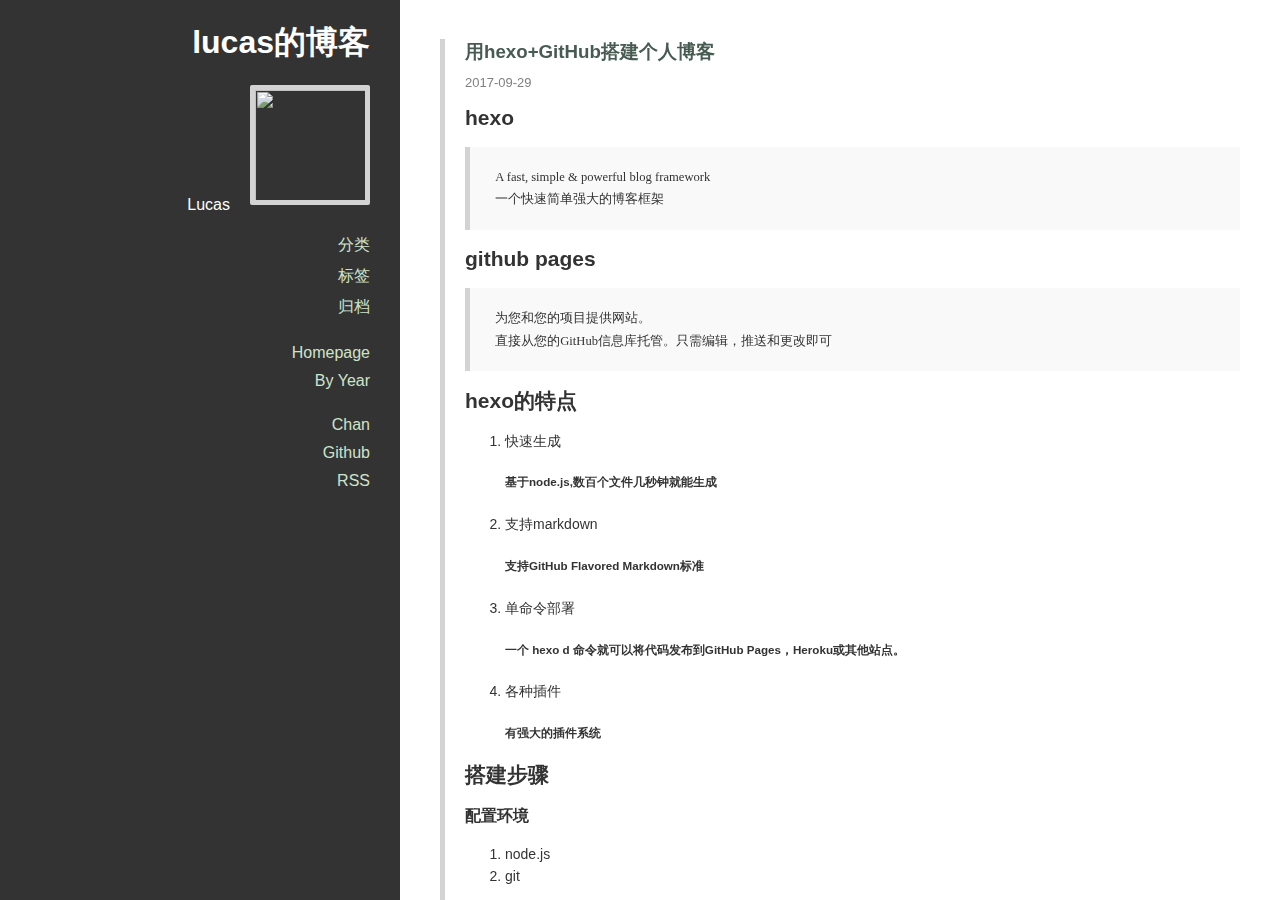
==== index.html @ 097bddfa "Site updated: 2017-09-29 02:57:15" ====
<!DOCTYPE html>
<html>
<head>
  <meta charset="utf-8">
<meta name="viewport" content="width=device-width, initial-scale=1, maximum-scale=1">



<title>
  
    lucas的博客
  
</title>

<meta property="og:type" content="website">
<meta property="og:title" content="lucas的博客">
<meta property="og:url" content="http://blog.mr-lucas.com/index.html">
<meta property="og:site_name" content="lucas的博客">
<meta name="twitter:card" content="summary">
<meta name="twitter:title" content="lucas的博客">


  <link rel="alternative" href="/atom.xml" title="lucas的博客" type="application/atom+xml">



  <link rel="icon" href="/favicon.png">


<link rel="stylesheet" href="/perfect-scrollbar/css/perfect-scrollbar.min.css">
<link rel="stylesheet" href="/styles/main.css">






</head>
<body
  
    class="monochrome"
  
  >
  <div class="mobile-header">
  <button class="sidebar-toggle" type="button">
    <span class="icon-bar"></span>
    <span class="icon-bar"></span>
    <span class="icon-bar"></span>
  </button>
  <a class="title" href="/">lucas的博客</a>
</div>

  <div class="main-container">
    <div class="sidebar">
  <div class="header">
    <h1 class="title"><a href="/">lucas的博客</a></h1>
    
    <div class="info">
      <div class="content">
        
        
          <div class="author">Lucas</div>
        
      </div>
      
        <div class="avatar">
          
            <a href="/about"><img src="http://owy9ws7bh.bkt.clouddn.com/newme.jpg"></a>
          
        </div>
      
    </div>
  </div>
  <div class="body">
    
      
        <ul class="nav">
          
            
              <li class="category-list-container">
                <a href="javascript:;">分类</a>
                
              </li>
            
          
            
              <li class="tag-list-container">
                <a href="javascript:;">标签</a>
                
              </li>
            
          
            
              <li class="archive-list-container">
                <a href="javascript:;">归档</a>
                <ul class="archive-list"><li class="archive-list-item"><a class="archive-list-link" href="/archives/2017/">2017</a><span class="archive-list-count">3</span></li></ul>
              </li>
            
          
        </ul>
      
        <ul class="nav">
          
            
              <li>
                <a href="/" title="Homepage">Homepage</a>
              </li>
            
          
            
              <li>
                <a href="/archives" title="By Year">By Year</a>
              </li>
            
          
        </ul>
      
        <ul class="nav">
          
            
              <li>
                <a href="https://github.com/denjones/hexo-theme-chan" title="Chan" target="_blank" rel="external noopener">Chan</a>
              </li>
            
          
            
              <li>
                <a href="https://github.com/denjones" title="Github" target="_blank" rel="external noopener">Github</a>
              </li>
            
          
            
              <li>
                <a href="/atom.xml" title="RSS">RSS</a>
              </li>
            
          
        </ul>
      
    
  </div>
</div>

    <div class="main-content">
      
        <div style="max-width: 1000px">
      
          

  
  
    <div class="post-list">
  

    <div class="post-list-item article">
      <h3 class="article-header">
        <a href="/2017/09/29/hexo/" >
  用hexo+GitHub搭建个人博客
</a>

      </h3>
      

      <div class="article-info">
        <a href="/2017/09/29/hexo/"><span class="article-date">
  2017-09-29
</span>
</a>
        

        

      </div>
      <div class="article-entry">
        
          <h2 id="hexo"><a href="#hexo" class="headerlink" title="hexo"></a>hexo</h2><blockquote>
<p>A fast, simple &amp; powerful blog framework<br>一个快速简单强大的博客框架</p>
</blockquote>
<h2 id="github-pages"><a href="#github-pages" class="headerlink" title="github pages"></a>github pages</h2><blockquote>
<p>为您和您的项目提供网站。<br>直接从您的GitHub信息库托管。只需编辑，推送和更改即可</p>
</blockquote>
<h2 id="hexo的特点"><a href="#hexo的特点" class="headerlink" title="hexo的特点"></a>hexo的特点</h2><ol>
<li>快速生成<h5 id="基于node-js-数百个文件几秒钟就能生成"><a href="#基于node-js-数百个文件几秒钟就能生成" class="headerlink" title="基于node.js,数百个文件几秒钟就能生成"></a>基于node.js,数百个文件几秒钟就能生成</h5></li>
<li>支持markdown<h5 id="支持GitHub-Flavored-Markdown标准"><a href="#支持GitHub-Flavored-Markdown标准" class="headerlink" title="支持GitHub Flavored Markdown标准"></a>支持GitHub Flavored Markdown标准</h5></li>
<li>单命令部署<h5 id="一个-hexo-d-命令就可以将代码发布到GitHub-Pages，Heroku或其他站点。"><a href="#一个-hexo-d-命令就可以将代码发布到GitHub-Pages，Heroku或其他站点。" class="headerlink" title="一个 hexo d 命令就可以将代码发布到GitHub Pages，Heroku或其他站点。"></a>一个 hexo d 命令就可以将代码发布到GitHub Pages，Heroku或其他站点。</h5></li>
<li>各种插件<h5 id="有强大的插件系统"><a href="#有强大的插件系统" class="headerlink" title="有强大的插件系统"></a>有强大的插件系统</h5></li>
</ol>
<h2 id="搭建步骤"><a href="#搭建步骤" class="headerlink" title="搭建步骤"></a>搭建步骤</h2><h3 id="配置环境"><a href="#配置环境" class="headerlink" title="配置环境"></a>配置环境</h3><ol>
<li>node.js</li>
<li>git</li>
</ol>
<h3 id="安装hexo"><a href="#安装hexo" class="headerlink" title="安装hexo"></a>安装hexo</h3><figure class="highlight bash"><table><tr><td class="gutter"><pre><div class="line">1</div><div class="line">2</div><div class="line">3</div></pre></td><td class="code"><pre><div class="line">npm install -g hexo-cli</div><div class="line">hexo init &lt;projectname&gt;</div><div class="line"><span class="built_in">cd</span> &lt;projectname&gt;</div></pre></td></tr></table></figure>
<h3 id="生成页面"><a href="#生成页面" class="headerlink" title="生成页面"></a>生成页面</h3><figure class="highlight bash"><table><tr><td class="gutter"><pre><div class="line">1</div></pre></td><td class="code"><pre><div class="line">hexo generate 或者 hexo g</div></pre></td></tr></table></figure>
<h3 id="启动本地服务"><a href="#启动本地服务" class="headerlink" title="启动本地服务"></a>启动本地服务</h3><figure class="highlight bash"><table><tr><td class="gutter"><pre><div class="line">1</div></pre></td><td class="code"><pre><div class="line">hexo server 或者 hexo s</div></pre></td></tr></table></figure>
<h3 id="注册github-并创建仓库"><a href="#注册github-并创建仓库" class="headerlink" title="注册github 并创建仓库"></a>注册github 并创建仓库</h3><pre><code>仓库名称必须以github用户名为前缀： username.github.io 
</code></pre><h3 id="修改配置文件"><a href="#修改配置文件" class="headerlink" title="修改配置文件"></a>修改配置文件</h3><p>本地项目里有一个_config.yml文件，翻到最下面</p>
<pre><code>deploy:
    type: git

    repo: git 地址

    branch: 分支名称
</code></pre><h3 id="安装git插件"><a href="#安装git插件" class="headerlink" title="安装git插件"></a>安装git插件</h3><figure class="highlight bash"><table><tr><td class="gutter"><pre><div class="line">1</div></pre></td><td class="code"><pre><div class="line">npm install hexo-deployer-git --save</div></pre></td></tr></table></figure>
<h3 id="发布blog"><a href="#发布blog" class="headerlink" title="发布blog"></a>发布blog</h3><figure class="highlight bash"><table><tr><td class="gutter"><pre><div class="line">1</div></pre></td><td class="code"><pre><div class="line">hexo deploy 或者 hexo d</div></pre></td></tr></table></figure>
<p>至此就可以访问blog了.  </p>
<p>域名是 username.github.io</p>
<h3 id="一些常用命令"><a href="#一些常用命令" class="headerlink" title="一些常用命令"></a>一些常用命令</h3><figure class="highlight bash"><table><tr><td class="gutter"><pre><div class="line">1</div><div class="line">2</div><div class="line">3</div><div class="line">4</div><div class="line">5</div><div class="line">6</div><div class="line">7</div><div class="line">8</div><div class="line">9</div><div class="line">10</div><div class="line">11</div><div class="line">12</div><div class="line">13</div></pre></td><td class="code"><pre><div class="line">hexo new<span class="string">"postName"</span> <span class="comment">#新建文章</span></div><div class="line"></div><div class="line">hexo new page<span class="string">"pageName"</span> <span class="comment">#新建页面</span></div><div class="line"></div><div class="line">hexo generate <span class="comment">#生成静态页面至public目录</span></div><div class="line"></div><div class="line">hexo server <span class="comment">#开启预览访问端口（默认端口4000，'ctrl + c'关闭server）</span></div><div class="line"></div><div class="line">hexo deploy <span class="comment">#将.deploy目录部署到GitHub</span></div><div class="line"></div><div class="line">hexo <span class="built_in">help</span> <span class="comment"># 查看帮助</span></div><div class="line"></div><div class="line">hexo version <span class="comment">#查看Hexo的版本</span></div></pre></td></tr></table></figure>
<h2 id="配置自己的域名"><a href="#配置自己的域名" class="headerlink" title="配置自己的域名"></a>配置自己的域名</h2><ol>
<li>首先注册一个域名</li>
<li>通过CNAME类型解析到github pages的地址</li>
<li>在项目中的source文件夹下建立CNAME文件，写上你的域名即可</li>
</ol>
<h1 id="总结"><a href="#总结" class="headerlink" title="总结"></a>总结</h1><p>至次，blog就搭建成功啦。是不是很简单？<br>如果你想更深入的了解hexo(皮肤 插件 头像)，请到官方网站查看doc及api文档。</p>
<p><img src="http://owy9ws7bh.bkt.clouddn.com/leisidiaodai.jpg" alt="蕾丝吊带"></p>
<hr>

        
      </div>
    </div>

  
    </div>
  

  
  
    <div class="post-list">
  

    <div class="post-list-item article">
      <h3 class="article-header">
        <a href="/2017/09/27/Markdown/" >
  你好，Markdown
</a>

      </h3>
      

      <div class="article-info">
        <a href="/2017/09/27/Markdown/"><span class="article-date">
  2017-09-27
</span>
</a>
        

        

      </div>
      <div class="article-entry">
        
          <h2 id="什么是markdown"><a href="#什么是markdown" class="headerlink" title="什么是markdown"></a>什么是<a href="https://zh.wikipedia.org/wiki/Markdown" target="_blank" rel="external"><strong>markdown</strong></a></h2><blockquote>
<p><strong>Markdown</strong> 是一种轻量级标记语言，创始人为约翰·格鲁伯（John Gruber）。它允许人们“使用易读易写的纯文本格式编写文档，然后转换成有效的XHTML(或者HTML)文档”。[4]这种语言吸收了很多在电子邮件中已有的纯文本标记的特性。</p>
</blockquote>
<h2 id="为什么要使用markdown"><a href="#为什么要使用markdown" class="headerlink" title="为什么要使用markdown"></a>为什么要使用<a href="https://zh.wikipedia.org/wiki/Markdown" target="_blank" rel="external"><strong>markdown</strong></a></h2><ul>
<li><p>Txt：</p>
<p>  没有格式，顺序写作，结构化不足，写出来的东西所有格式都一样。</p>
</li>
<li><p>Word：</p>
<p>  有格式，但鼠标键盘点来点去容易为格式所累，无法专注于写作的内容本身。</p>
</li>
<li><p>Markdown </p>
<p>  而用Markdown来写东西，既有用Txt写作的简洁感，也有用Word刷格式后呈现的排版效果，而且是通过简洁的标记符号就产生了丰富的排版效果。这种感觉只有在上手用过一次以后才能了解奇妙之处。</p>
</li>
</ul>
<h3 id="总结来说就是以下几点："><a href="#总结来说就是以下几点：" class="headerlink" title="总结来说就是以下几点："></a>总结来说就是以下几点：</h3><ol>
<li><p>专注于写作内容，不必为格式困扰，不必多花时间在排版上。</p>
</li>
<li><p>纯键盘操作，很少使用鼠标</p>
</li>
<li><p>简单易学，20分钟上手</p>
</li>
</ol>
<h2 id="支持的应用"><a href="#支持的应用" class="headerlink" title="支持的应用"></a>支持的应用</h2><ul>
<li>vscode(目前只用过这一个编辑器)</li>
</ul>
<ul>
<li>github上的readme</li>
</ul>
<ul>
<li>网易云笔记支持</li>
</ul>
<ul>
<li>个人博客 hexo</li>
</ul>
<h2 id="基础语法"><a href="#基础语法" class="headerlink" title="基础语法"></a>基础语法</h2><h3 id="语法说明"><a href="#语法说明" class="headerlink" title="语法说明"></a>语法说明</h3><ul>
<li><a href="http://wowubuntu.com/markdown/basic.html" target="_blank" rel="external">简明版文档</a></li>
</ul>
<ul>
<li><a href="http://wowubuntu.com/markdown/index.html" target="_blank" rel="external">完整版文档</a></li>
</ul>
<h3 id="简单示例"><a href="#简单示例" class="headerlink" title="简单示例"></a>简单示例</h3><ol>
<li><p>标题</p>
<pre><code>这里是主标题
==========
这里是副标题
----------
</code></pre></li>
<li><p>段落</p>
<pre><code># 一级标题
## 二级标题
### 三级标题
#### 四级标题
##### 五级标题
###### 六级标题
</code></pre></li>
<li><p>粗体和斜体</p>
<pre><code>*斜体*_斜体_**粗体**
</code></pre></li>
<li><p>分割线</p>
<pre><code>上文
***
下文
</code></pre></li>
<li><p>代码块</p>
<pre><code>```或者tab缩进即可
</code></pre></li>
<li><p>超链接</p>
<pre><code>文本超链接
[Markdown](https://zh.wikipedia.org/wiki/Markdown)
图片超链接
![尤雨溪](http://owy9ws7bh.bkt.clouddn.com/EvanYou.jpg)
</code></pre></li>
<li><p>列表</p>
<pre><code>有序列表
1. 这里是第一行
2. 这里是第二行

无序列表
+ 这里是无序列表第一行
+ 这里是无序列表第二行
- 这里是无序列表第三行
- 这里是无序列表第四行
* 这里是无序列表第五行
* 这里是无序列表第六行
</code></pre></li>
<li><p>引用</p>
<pre><code>&gt;这是引用的文字
</code></pre></li>
</ol>

        
      </div>
    </div>

  
    </div>
  

  
  
    <div class="post-list">
  

    <div class="post-list-item article">
      <h3 class="article-header">
        <a href="/2017/09/27/hello-world/" >
  Hello World
</a>

      </h3>
      

      <div class="article-info">
        <a href="/2017/09/27/hello-world/"><span class="article-date">
  2017-09-27
</span>
</a>
        

        

      </div>
      <div class="article-entry">
        
          <p>Welcome to <a href="https://hexo.io/" target="_blank" rel="external">Hexo</a>! This is your very first post. Check <a href="https://hexo.io/docs/" target="_blank" rel="external">documentation</a> for more info. If you get any problems when using Hexo, you can find the answer in <a href="https://hexo.io/docs/troubleshooting.html" target="_blank" rel="external">troubleshooting</a> or you can ask me on <a href="https://github.com/hexojs/hexo/issues" target="_blank" rel="external">GitHub</a>.</p>
<h2 id="Quick-Start"><a href="#Quick-Start" class="headerlink" title="Quick Start"></a>Quick Start</h2><h3 id="Create-a-new-post"><a href="#Create-a-new-post" class="headerlink" title="Create a new post"></a>Create a new post</h3><figure class="highlight bash"><table><tr><td class="gutter"><pre><div class="line">1</div></pre></td><td class="code"><pre><div class="line">$ hexo new <span class="string">"My New Post"</span></div></pre></td></tr></table></figure>
<p>More info: <a href="https://hexo.io/docs/writing.html" target="_blank" rel="external">Writing</a></p>
<h3 id="Run-server"><a href="#Run-server" class="headerlink" title="Run server"></a>Run server</h3><figure class="highlight bash"><table><tr><td class="gutter"><pre><div class="line">1</div></pre></td><td class="code"><pre><div class="line">$ hexo server</div></pre></td></tr></table></figure>
<p>More info: <a href="https://hexo.io/docs/server.html" target="_blank" rel="external">Server</a></p>
<h3 id="Generate-static-files"><a href="#Generate-static-files" class="headerlink" title="Generate static files"></a>Generate static files</h3><figure class="highlight bash"><table><tr><td class="gutter"><pre><div class="line">1</div></pre></td><td class="code"><pre><div class="line">$ hexo generate</div></pre></td></tr></table></figure>
<p>More info: <a href="https://hexo.io/docs/generating.html" target="_blank" rel="external">Generating</a></p>
<h3 id="Deploy-to-remote-sites"><a href="#Deploy-to-remote-sites" class="headerlink" title="Deploy to remote sites"></a>Deploy to remote sites</h3><figure class="highlight bash"><table><tr><td class="gutter"><pre><div class="line">1</div></pre></td><td class="code"><pre><div class="line">$ hexo deploy</div></pre></td></tr></table></figure>
<p>More info: <a href="https://hexo.io/docs/deployment.html" target="_blank" rel="external">Deployment</a></p>

        
      </div>
    </div>

  
    </div>
  






          <div class="main-footer">
  
    © 2017 lucas的博客 - Powered by <a href="http://hexo.io" target="_blank">Hexo</a> - Theme <a href="https://github.com/denjones/hexo-theme-chan" target="_blank">Chan</a>
  
</div>

      
        </div>
      
    </div>
  </div>
  <script src="//apps.bdimg.com/libs/jquery/2.1.4/jquery.min.js"></script>

  <link rel="stylesheet" href="/PhotoSwipe/photoswipe.css">
  <link rel="stylesheet" href="/PhotoSwipe/default-skin/default-skin.css">

  <!-- Root element of PhotoSwipe. Must have class pswp. -->
  <div class="pswp" tabindex="-1" role="dialog" aria-hidden="true">

    <!-- Background of PhotoSwipe.
             It's a separate element as animating opacity is faster than rgba(). -->
    <div class="pswp__bg"></div>

    <!-- Slides wrapper with overflow:hidden. -->
    <div class="pswp__scroll-wrap">

      <!-- Container that holds slides.
                PhotoSwipe keeps only 3 of them in the DOM to save memory.
                Don't modify these 3 pswp__item elements, data is added later on. -->
      <div class="pswp__container">
        <div class="pswp__item"></div>
        <div class="pswp__item"></div>
        <div class="pswp__item"></div>
      </div>

      <!-- Default (PhotoSwipeUI_Default) interface on top of sliding area. Can be changed. -->
      <div class="pswp__ui pswp__ui--hidden">

        <div class="pswp__top-bar">

          <!--  Controls are self-explanatory. Order can be changed. -->

          <div class="pswp__counter"></div>

          <button class="pswp__button pswp__button--close" title="Close (Esc)"></button>

          <button class="pswp__button pswp__button--share" title="Share"></button>

          <button class="pswp__button pswp__button--fs" title="Toggle fullscreen"></button>

          <button class="pswp__button pswp__button--zoom" title="Zoom in/out"></button>

          <!-- Preloader demo http://codepen.io/dimsemenov/pen/yyBWoR -->
          <!-- element will get class pswp__preloader--active when preloader is running -->
          <div class="pswp__preloader">
            <div class="pswp__preloader__icn">
              <div class="pswp__preloader__cut">
                <div class="pswp__preloader__donut"></div>
              </div>
            </div>
          </div>
        </div>

        <div class="pswp__share-modal pswp__share-modal--hidden pswp__single-tap">
          <div class="pswp__share-tooltip"></div>
        </div>

        <button class="pswp__button pswp__button--arrow--left" title="Previous (arrow left)"></button>

        <button class="pswp__button pswp__button--arrow--right" title="Next (arrow right)"></button>

        <div class="pswp__caption">
          <div class="pswp__caption__center"></div>
        </div>
      </div>
    </div>
  </div>

  <script src="/PhotoSwipe/photoswipe.js"></script>
  <script src="/PhotoSwipe/photoswipe-ui-default.js"></script>


<script src="/perfect-scrollbar/js/min/perfect-scrollbar.min.js"></script>
<script src="/scripts/main.js"></script>

</body>
</html>
---- styles/main.css ----
/* normalize.css v3.0.3 | MIT License | github.com/necolas/normalize.css */
html{font-family:sans-serif;-ms-text-size-adjust:100%;-webkit-text-size-adjust:100%;}body{margin:0}article,aside,details,figcaption,figure,footer,header,hgroup,main,menu,nav,section,summary{display:block}audio,canvas,progress,video{display:inline-block;vertical-align:baseline;}audio:not([controls]){display:none;height:0}[hidden],template{display:none}a{background-color:transparent}a:active,a:hover{outline:0}abbr[title]{border-bottom:1px dotted}b,strong{font-weight:bold}dfn{font-style:italic}h1{font-size:2em;margin:.67em 0}mark{background:#ff0;color:#000}small{font-size:80%}sub,sup{font-size:75%;line-height:0;position:relative;vertical-align:baseline}sup{top:-.5em}sub{bottom:-.25em}img{border:0}svg:not(:root){overflow:hidden}figure{margin:1em 40px}hr{box-sizing:content-box;height:0}pre{overflow:auto}code,kbd,pre,samp{font-family:monospace,monospace;font-size:1em}button,input,optgroup,select,textarea{color:inherit;font:inherit;margin:0;}button{overflow:visible}button,select{text-transform:none}button,html input[type="button"],input[type="reset"],input[type="submit"]{-webkit-appearance:button;cursor:pointer;}button[disabled],html input[disabled]{cursor:default}button::-moz-focus-inner,input::-moz-focus-inner{border:0;padding:0}input{line-height:normal}input[type="checkbox"],input[type="radio"]{box-sizing:border-box;padding:0;}input[type="number"]::-webkit-inner-spin-button,input[type="number"]::-webkit-outer-spin-button{height:auto}input[type="search"]{-webkit-appearance:textfield;box-sizing:content-box;}input[type="search"]::-webkit-search-cancel-button,input[type="search"]::-webkit-search-decoration{-webkit-appearance:none}fieldset{border:1px solid #c0c0c0;margin:0 2px;padding:.35em .625em .75em}legend{border:0;padding:0;}textarea{overflow:auto}optgroup{font-weight:bold}table{border-collapse:collapse;border-spacing:0}td,th{padding:0}*{box-sizing:border-box}a{color:#19734b;text-decoration:none;transition-duration:.2s;transition-timing-function:ease-in-out;}a:hover{color:#2ca831}html,body{position:absolute;width:100%;height:100%;font-family:"微软雅黑","黑体","Helvetica Neue",Helvetica,Arial,sans-serif;color:#333}.main-container{position:absolute;top:0;bottom:0;left:0;right:0;width:100%;height:100%}.main-content{position:absolute;top:0;right:0;left:400px;bottom:0;height:100%;padding:20px 40px 0;overflow:auto;word-wrap:break-word}.main-footer{padding:20px 0}@media screen and (max-width:768px){.main-container{top:45px;left:0;bottom:0;height:auto}.main-content{left:0;bottom:0;height:auto;padding:10px 10px}}.main-footer{font-size:13px;color:#808080}.sidebar{position:absolute;top:0;left:0;bottom:0;width:400px;height:100%;overflow:hidden;background-color:#333;color:#fff;text-align:right;}.sidebar .header{padding-right:30px}.sidebar .title{margin-bottom:0;}.sidebar .title a{color:#fff;}.sidebar .title a:hover{color:#cfe3cb}.sidebar .subtitle{font-size:14px;margin-top:5px;margin-bottom:10px}.sidebar .info{display:table;width:100%;margin-top:20px;}.sidebar .info > *{display:table-cell;vertical-align:bottom}.sidebar .info .content{padding-left:10px}.sidebar .author{margin-top:.5em}.sidebar .description{font-size:14px}.sidebar .avatar{width:140px;}.sidebar .avatar img{width:120px;height:120px;border:5px solid #d3d3d3;border-radius:2px}.sidebar .nav{padding-left:0;}.sidebar .nav > li{list-style:square;margin-left:0;}.sidebar .nav > li > a{display:block;padding:5px 25px;color:#cfe3cb;border-right:5px solid transparent;}.sidebar .nav > li > a:hover{background-color:#808080;color:#fff;border-right:5px solid #d3d3d3}.sidebar .category-list,.sidebar .tag-list,.sidebar .archive-list{padding-right:30px;padding-left:0;display:none;}.sidebar .category-list.collapsed,.sidebar .tag-list.collapsed,.sidebar .archive-list.collapsed{height:0;overflow:hidden}.sidebar .category-list .category-list-item,.sidebar .tag-list .category-list-item,.sidebar .archive-list .category-list-item,.sidebar .category-list .tag-list-item,.sidebar .tag-list .tag-list-item,.sidebar .archive-list .tag-list-item,.sidebar .category-list .archive-list-item,.sidebar .tag-list .archive-list-item,.sidebar .archive-list .archive-list-item{vertical-align:top;display:inline-block;width:45%;font-size:13px;}.sidebar .category-list .category-list-item a,.sidebar .tag-list .category-list-item a,.sidebar .archive-list .category-list-item a,.sidebar .category-list .tag-list-item a,.sidebar .tag-list .tag-list-item a,.sidebar .archive-list .tag-list-item a,.sidebar .category-list .archive-list-item a,.sidebar .tag-list .archive-list-item a,.sidebar .archive-list .archive-list-item a{width:80%;display:inline-block;color:#86a87f;}.sidebar .category-list .category-list-item a:hover,.sidebar .tag-list .category-list-item a:hover,.sidebar .archive-list .category-list-item a:hover,.sidebar .category-list .tag-list-item a:hover,.sidebar .tag-list .tag-list-item a:hover,.sidebar .archive-list .tag-list-item a:hover,.sidebar .category-list .archive-list-item a:hover,.sidebar .tag-list .archive-list-item a:hover,.sidebar .archive-list .archive-list-item a:hover{color:#fff}.sidebar .category-list .category-list-item .tag-list-count,.sidebar .tag-list .category-list-item .tag-list-count,.sidebar .archive-list .category-list-item .tag-list-count,.sidebar .category-list .tag-list-item .tag-list-count,.sidebar .tag-list .tag-list-item .tag-list-count,.sidebar .archive-list .tag-list-item .tag-list-count,.sidebar .category-list .archive-list-item .tag-list-count,.sidebar .tag-list .archive-list-item .tag-list-count,.sidebar .archive-list .archive-list-item .tag-list-count,.sidebar .category-list .category-list-item .category-list-count,.sidebar .tag-list .category-list-item .category-list-count,.sidebar .archive-list .category-list-item .category-list-count,.sidebar .category-list .tag-list-item .category-list-count,.sidebar .tag-list .tag-list-item .category-list-count,.sidebar .archive-list .tag-list-item .category-list-count,.sidebar .category-list .archive-list-item .category-list-count,.sidebar .tag-list .archive-list-item .category-list-count,.sidebar .archive-list .archive-list-item .category-list-count,.sidebar .category-list .category-list-item .archive-list-count,.sidebar .tag-list .category-list-item .archive-list-count,.sidebar .archive-list .category-list-item .archive-list-count,.sidebar .category-list .tag-list-item .archive-list-count,.sidebar .tag-list .tag-list-item .archive-list-count,.sidebar .archive-list .tag-list-item .archive-list-count,.sidebar .category-list .archive-list-item .archive-list-count,.sidebar .tag-list .archive-list-item .archive-list-count,.sidebar .archive-list .archive-list-item .archive-list-count{display:inline-block;width:20%;font-size:12px;color:#838383;vertical-align:top}@media screen and (max-width:768px){.sidebar{left:-400px;width:300px;max-width:100%;z-index:9999999;transition-duration:.3s;}.sidebar.in{left:0}.sidebar .header{padding-right:15px}.sidebar .title{display:none}.sidebar .nav > li > a{padding:5px 10px}}.article .article-header{margin-bottom:10px;}.article .article-header a{color:#30634c;}.article .article-header a:hover{color:#388151}.article .article-info{font-size:14px;color:#808080;margin-bottom:1em;}.article .article-info .article-date{margin-right:.5em;color:#808080}.article .article-info .article-tag ul,.article .article-info .article-category ul{display:inline;padding:0;margin:0 -1px}.article .article-info .article-tag li,.article .article-info .article-category li{display:inline;padding:0}.article .article-info .article-tag a,.article .article-info .article-category a{margin:0 3px}.article .article-info .article-tag .article-tag-list-item a,.article .article-info .article-category .article-tag-list-item a{color:#808080;}.article .article-info .article-tag .article-tag-list-item a:hover,.article .article-info .article-category .article-tag-list-item a:hover{color:#2ca831}.article .article-entry{font-size:16px;line-height:1.6em;text-align:justify;}.article .article-entry code{background-color:#f1f1f1;border-radius:2px}.article .article-entry blockquote{background:#f9f9f9;border-left:5px solid #d3d3d3;margin:0 0 1.5em 0;padding:.5em 2em;font-family:"宋体",Georgia,"Times New Roman",serif;font-size:.9em;}.article .article-entry blockquote.left{float:left;margin-right:1.5em}.article .article-entry blockquote.right{float:right;margin-left:1.5em}.article .article-entry blockquote cite{margin-left:.5em}.article .article-entry > table{display:block;max-width:100%;overflow-x:auto;}.article .article-entry > table thead > tr > th,.article .article-entry > table tbody > tr > th,.article .article-entry > table tfoot > tr > th,.article .article-entry > table thead > tr > td,.article .article-entry > table tbody > tr > td,.article .article-entry > table tfoot > tr > td{white-space:nowrap;padding:.4em .8em;border-bottom:#d3d3d3 solid 1px}.article .article-entry figure.article-gallery-img{margin-left:0;margin-right:0;}.article .article-entry figure.article-gallery-img a{display:inline-block}.article .article-entry figure.article-gallery-img figcaption{display:none}.article img{max-width:100%}.article .article-gallery figure.article-gallery-img{margin-left:0;margin-right:0;display:inline-block;vertical-align:top;overflow:hidden;width:160px;}.article .article-gallery figure.article-gallery-img a{text-align:center;display:block;width:160px;height:160px;overflow:hidden;background-size:cover;background-position:center;}.article .article-gallery figure.article-gallery-img a img{visibility:hidden;max-width:160px;max-height:160px}.article .article-gallery figure.article-gallery-img figcaption{word-wrap:normal;word-break:keep-all;white-space:nowrap;text-overflow:ellipsis;overflow:hidden}.article .article-footer{margin-top:30px;}.article .article-footer .cc{margin-bottom:20px;}.article .article-footer .cc img{display:inline-block;height:1em;vertical-align:bottom}.article .article-footer .cc span{color:#808080;font-size:.8em;margin-left:.5em;vertical-align:bottom}@media screen and (max-width:768px){.article .article-entry .highlight,.article .article-entry .gist{max-width:100%;margin:0 !important}.article .article-gallery{margin-bottom:10px;}.article .article-gallery figure.article-gallery-img{margin-bottom:.2em;margin-top:.2em;width:120px;}.article .article-gallery figure.article-gallery-img a{width:120px;height:120px;}.article .article-gallery figure.article-gallery-img a img{max-width:120px;max-height:120px}.article .article-gallery figure.article-gallery-img figcaption{display:none}}.post-list{position:relative;padding-left:0;}.post-list .post-list-item{padding-left:20px;margin-bottom:40px;list-style:none;border-left:5px solid #d3d3d3}.post-list .article-info{font-size:13px}.post-list .article-entry{font-size:14px}@media screen and (max-width:768px){.post-list .post-list-item{padding-left:8px}}@media screen and (min-width:769px){body.monochrome .main-container .article,body.monochrome .main-container .sidebar img{-webkit-filter:grayscale(60%);-moz-filter:grayscale(60%);-ms-filter:grayscale(60%);-o-filter:grayscale(60%);filter:grayscale(60%);transition-duration:.4s;transition-property:filter,-webkit-filter,-moz-filter,-ms-filter,-o-filter;}body.monochrome .main-container .article:hover,body.monochrome .main-container .sidebar img:hover{-webkit-filter:grayscale(0%);-moz-filter:grayscale(0%);-ms-filter:grayscale(0%);-o-filter:grayscale(0%);filter:grayscale(0%)}}.article-entry pre,.article-entry .highlight{background:#fff;margin:0 -20px;padding:15px 20px;border-style:solid;border-color:#ddd;border-width:1px 0;overflow:auto;color:#4d4d4c;line-height:22.400000000000002px}.article-entry .highlight .gutter pre,.article-entry .gist .gist-file .gist-data .line-numbers{color:#666;font-size:.85em}.article-entry pre,.article-entry code{font-family:"新宋","Source Code Pro",Consolas,Monaco,Menlo,Consolas,monospace}.article-entry code{background:color-background;text-shadow:0 1px #fff;padding:0 .3em}.article-entry pre code{background:none;text-shadow:none;padding:0}.article-entry .highlight pre{border:none;margin:0;padding:0}.article-entry .highlight table{margin:0;width:auto}.article-entry .highlight td{border:none;padding:0}.article-entry .highlight figcaption{font-size:.85em;color:#8e908c;line-height:1em;margin-bottom:1em;}.article-entry .highlight figcaption a{float:right}.article-entry .highlight .gutter pre{text-align:right;padding-right:20px}.article-entry .highlight .line{height:22.400000000000002px}.article-entry .gist{margin:0 -20px;border-style:solid;border-color:#ddd;border-width:1px 0;background:#fff;padding:15px 20px 15px 0;}.article-entry .gist .gist-file{border:none;font-family:"新宋","Source Code Pro",Consolas,Monaco,Menlo,Consolas,monospace;margin:0;}.article-entry .gist .gist-file .gist-data{background:none;border:none;}.article-entry .gist .gist-file .gist-data .line-numbers{background:none;border:none;padding:0 20px 0 0}.article-entry .gist .gist-file .gist-data .line-data{padding:0 !important}.article-entry .gist .gist-file .highlight{margin:0;padding:0;border:none}.article-entry .gist .gist-file .gist-meta{background:#fff;color:#8e908c;font:.85em "微软雅黑","黑体","Helvetica Neue",Helvetica,Arial,sans-serif;text-shadow:0 0;padding:0;margin-top:1em;margin-left:20px;}.article-entry .gist .gist-file .gist-meta a{color:#19734b;font-weight:normal;}.article-entry .gist .gist-file .gist-meta a:hover{text-decoration:underline}pre .comment,pre .title{color:#8e908c}pre .variable,pre .attribute,pre .tag,pre .regexp,pre .ruby .constant,pre .xml .tag .title,pre .xml .pi,pre .xml .doctype,pre .html .doctype,pre .css .id,pre .css .class,pre .css .pseudo{color:#c82829}pre .number,pre .preprocessor,pre .built_in,pre .literal,pre .params,pre .constant{color:#f5871f}pre .class,pre .ruby .class .title,pre .css .rules .attribute{color:#718c00}pre .string,pre .value,pre .inheritance,pre .header,pre .ruby .symbol,pre .xml .cdata{color:#718c00}pre .css .hexcolor{color:#3e999f}pre .function,pre .python .decorator,pre .python .title,pre .ruby .function .title,pre .ruby .title .keyword,pre .perl .sub,pre .javascript .title,pre .coffeescript .title{color:#4271ae}pre .keyword,pre .javascript .function{color:#8959a8}.pagination{margin-bottom:20px;}.pagination > *{margin:0 5px}.archives-wrap a.archive-year{color:#333;}.archives-wrap a.archive-year:hover{color:#808080}.mobile-header{display:none}@media screen and (max-width:768px){.mobile-header{display:block;height:45px;color:#fff;text-align:right;background-color:#333;padding:5px 10px;}.mobile-header .title{font-size:32px;line-height:32px;vertical-align:middle;color:#fff;}.mobile-header .title:hover{color:#cfe3cb}.mobile-header .sidebar-toggle{position:relative;float:left;padding:9px 5px;margin-top:0;margin-right:15px;margin-bottom:0;background-color:transparent;background-image:none;border:1px solid transparent;border-radius:4px}.mobile-header .sidebar-toggle:focus{outline:0}.mobile-header .sidebar-toggle .icon-bar{display:block;width:22px;height:2px;border-radius:1px;background-color:#fff}.mobile-header .sidebar-toggle .icon-bar+.icon-bar{margin-top:4px}}#ds-waiting{margin:auto !important;margin-top:50px !important}.jiathis_style_32x32{height:32px;-webkit-filter:grayscale(60%);-moz-filter:grayscale(60%);-ms-filter:grayscale(60%);-o-filter:grayscale(60%);filter:grayscale(60%);transition-duration:.5s;transition-property:filter,-webkit-filter,-moz-filter,-ms-filter,-o-filter;}.jiathis_style_32x32:hover{-webkit-filter:grayscale(0%);-moz-filter:grayscale(0%);-ms-filter:grayscale(0%);-o-filter:grayscale(0%);filter:grayscale(0%)}.jiathis_style > div{border:none !important}.main-content .jiathis_style_32x32 .jtico{display:inline-block !important}.jiathis_style .ckepopBottom{padding:5px}
---- PhotoSwipe/photoswipe.css ----
/*! PhotoSwipe main CSS by Dmitry Semenov | photoswipe.com | MIT license */
/*
	Styles for basic PhotoSwipe functionality (sliding area, open/close transitions)
*/
/* pswp = photoswipe */
.pswp {
  display: none;
  position: absolute;
  width: 100%;
  height: 100%;
  left: 0;
  top: 0;
  overflow: hidden;
  -ms-touch-action: none;
  touch-action: none;
  z-index: 1500;
  -webkit-text-size-adjust: 100%;
  /* create separate layer, to avoid paint on window.onscroll in webkit/blink */
  -webkit-backface-visibility: hidden;
  outline: none; }
  .pswp * {
    -webkit-box-sizing: border-box;
            box-sizing: border-box; }
  .pswp img {
    max-width: none; }

/* style is added when JS option showHideOpacity is set to true */
.pswp--animate_opacity {
  /* 0.001, because opacity:0 doesn't trigger Paint action, which causes lag at start of transition */
  opacity: 0.001;
  will-change: opacity;
  /* for open/close transition */
  -webkit-transition: opacity 333ms cubic-bezier(0.4, 0, 0.22, 1);
          transition: opacity 333ms cubic-bezier(0.4, 0, 0.22, 1); }

.pswp--open {
  display: block; }

.pswp--zoom-allowed .pswp__img {
  /* autoprefixer: off */
  cursor: -webkit-zoom-in;
  cursor: -moz-zoom-in;
  cursor: zoom-in; }

.pswp--zoomed-in .pswp__img {
  /* autoprefixer: off */
  cursor: -webkit-grab;
  cursor: -moz-grab;
  cursor: grab; }

.pswp--dragging .pswp__img {
  /* autoprefixer: off */
  cursor: -webkit-grabbing;
  cursor: -moz-grabbing;
  cursor: grabbing; }

/*
	Background is added as a separate element.
	As animating opacity is much faster than animating rgba() background-color.
*/
.pswp__bg {
  position: absolute;
  left: 0;
  top: 0;
  width: 100%;
  height: 100%;
  background: #000;
  opacity: 0;
  -webkit-backface-visibility: hidden;
  will-change: opacity; }

.pswp__scroll-wrap {
  position: absolute;
  left: 0;
  top: 0;
  width: 100%;
  height: 100%;
  overflow: hidden; }

.pswp__container,
.pswp__zoom-wrap {
  -ms-touch-action: none;
  touch-action: none;
  position: absolute;
  left: 0;
  right: 0;
  top: 0;
  bottom: 0; }

/* Prevent selection and tap highlights */
.pswp__container,
.pswp__img {
  -webkit-user-select: none;
  -moz-user-select: none;
  -ms-user-select: none;
      user-select: none;
  -webkit-tap-highlight-color: transparent;
  -webkit-touch-callout: none; }

.pswp__zoom-wrap {
  position: absolute;
  width: 100%;
  -webkit-transform-origin: left top;
  -ms-transform-origin: left top;
  transform-origin: left top;
  /* for open/close transition */
  -webkit-transition: -webkit-transform 333ms cubic-bezier(0.4, 0, 0.22, 1);
          transition: transform 333ms cubic-bezier(0.4, 0, 0.22, 1); }

.pswp__bg {
  will-change: opacity;
  /* for open/close transition */
  -webkit-transition: opacity 333ms cubic-bezier(0.4, 0, 0.22, 1);
          transition: opacity 333ms cubic-bezier(0.4, 0, 0.22, 1); }

.pswp--animated-in .pswp__bg,
.pswp--animated-in .pswp__zoom-wrap {
  -webkit-transition: none;
  transition: none; }

.pswp__container,
.pswp__zoom-wrap {
  -webkit-backface-visibility: hidden; }

.pswp__item {
  position: absolute;
  left: 0;
  right: 0;
  top: 0;
  bottom: 0;
  overflow: hidden; }

.pswp__img {
  position: absolute;
  width: auto;
  height: auto;
  top: 0;
  left: 0; }

/*
	stretched thumbnail or div placeholder element (see below)
	style is added to avoid flickering in webkit/blink when layers overlap
*/
.pswp__img--placeholder {
  -webkit-backface-visibility: hidden; }

/*
	div element that matches size of large image
	large image loads on top of it
*/
.pswp__img--placeholder--blank {
  background: #222; }

.pswp--ie .pswp__img {
  width: 100% !important;
  height: auto !important;
  left: 0;
  top: 0; }

/*
	Error message appears when image is not loaded
	(JS option errorMsg controls markup)
*/
.pswp__error-msg {
  position: absolute;
  left: 0;
  top: 50%;
  width: 100%;
  text-align: center;
  font-size: 14px;
  line-height: 16px;
  margin-top: -8px;
  color: #CCC; }

.pswp__error-msg a {
  color: #CCC;
  text-decoration: underline; }
---- PhotoSwipe/default-skin/default-skin.css ----
/*! PhotoSwipe Default UI CSS by Dmitry Semenov | photoswipe.com | MIT license */
/*

	Contents:

	1. Buttons
	2. Share modal and links
	3. Index indicator ("1 of X" counter)
	4. Caption
	5. Loading indicator
	6. Additional styles (root element, top bar, idle state, hidden state, etc.)

*/
/*
	
	1. Buttons

 */
/* <button> css reset */
.pswp__button {
  width: 44px;
  height: 44px;
  position: relative;
  background: none;
  cursor: pointer;
  overflow: visible;
  -webkit-appearance: none;
  display: block;
  border: 0;
  padding: 0;
  margin: 0;
  float: right;
  opacity: 0.75;
  -webkit-transition: opacity 0.2s;
          transition: opacity 0.2s;
  -webkit-box-shadow: none;
          box-shadow: none; }
  .pswp__button:focus,
  .pswp__button:hover {
    opacity: 1; }
  .pswp__button:active {
    outline: none;
    opacity: 0.9; }
  .pswp__button::-moz-focus-inner {
    padding: 0;
    border: 0; }

/* pswp__ui--over-close class it added when mouse is over element that should close gallery */
.pswp__ui--over-close .pswp__button--close {
  opacity: 1; }

.pswp__button,
.pswp__button--arrow--left:before,
.pswp__button--arrow--right:before {
  background: url(default-skin.png) 0 0 no-repeat;
  background-size: 264px 88px;
  width: 44px;
  height: 44px; }

@media (-webkit-min-device-pixel-ratio: 1.1), (-webkit-min-device-pixel-ratio: 1.09375), (min-resolution: 105dpi), (min-resolution: 1.1dppx) {
  /* Serve SVG sprite if browser supports SVG and resolution is more than 105dpi */
  .pswp--svg .pswp__button,
  .pswp--svg .pswp__button--arrow--left:before,
  .pswp--svg .pswp__button--arrow--right:before {
    background-image: url(default-skin.svg); }
  .pswp--svg .pswp__button--arrow--left,
  .pswp--svg .pswp__button--arrow--right {
    background: none; } }

.pswp__button--close {
  background-position: 0 -44px; }

.pswp__button--share {
  background-position: -44px -44px; }

.pswp__button--fs {
  display: none; }

.pswp--supports-fs .pswp__button--fs {
  display: block; }

.pswp--fs .pswp__button--fs {
  background-position: -44px 0; }

.pswp__button--zoom {
  display: none;
  background-position: -88px 0; }

.pswp--zoom-allowed .pswp__button--zoom {
  display: block; }

.pswp--zoomed-in .pswp__button--zoom {
  background-position: -132px 0; }

/* no arrows on touch screens */
.pswp--touch .pswp__button--arrow--left,
.pswp--touch .pswp__button--arrow--right {
  visibility: hidden; }

/*
	Arrow buttons hit area
	(icon is added to :before pseudo-element)
*/
.pswp__button--arrow--left,
.pswp__button--arrow--right {
  background: none;
  top: 50%;
  margin-top: -50px;
  width: 70px;
  height: 100px;
  position: absolute; }

.pswp__button--arrow--left {
  left: 0; }

.pswp__button--arrow--right {
  right: 0; }

.pswp__button--arrow--left:before,
.pswp__button--arrow--right:before {
  content: '';
  top: 35px;
  background-color: rgba(0, 0, 0, 0.3);
  height: 30px;
  width: 32px;
  position: absolute; }

.pswp__button--arrow--left:before {
  left: 6px;
  background-position: -138px -44px; }

.pswp__button--arrow--right:before {
  right: 6px;
  background-position: -94px -44px; }

/*

	2. Share modal/popup and links

 */
.pswp__counter,
.pswp__share-modal {
  -webkit-user-select: none;
  -moz-user-select: none;
  -ms-user-select: none;
      user-select: none; }

.pswp__share-modal {
  display: block;
  background: rgba(0, 0, 0, 0.5);
  width: 100%;
  height: 100%;
  top: 0;
  left: 0;
  padding: 10px;
  position: absolute;
  z-index: 1600;
  opacity: 0;
  -webkit-transition: opacity 0.25s ease-out;
          transition: opacity 0.25s ease-out;
  -webkit-backface-visibility: hidden;
  will-change: opacity; }

.pswp__share-modal--hidden {
  display: none; }

.pswp__share-tooltip {
  z-index: 1620;
  position: absolute;
  background: #FFF;
  top: 56px;
  border-radius: 2px;
  display: block;
  width: auto;
  right: 44px;
  -webkit-box-shadow: 0 2px 5px rgba(0, 0, 0, 0.25);
          box-shadow: 0 2px 5px rgba(0, 0, 0, 0.25);
  -webkit-transform: translateY(6px);
      -ms-transform: translateY(6px);
          transform: translateY(6px);
  -webkit-transition: -webkit-transform 0.25s;
          transition: transform 0.25s;
  -webkit-backface-visibility: hidden;
  will-change: transform; }
  .pswp__share-tooltip a {
    display: block;
    padding: 8px 12px;
    color: #000;
    text-decoration: none;
    font-size: 14px;
    line-height: 18px; }
    .pswp__share-tooltip a:hover {
      text-decoration: none;
      color: #000; }
    .pswp__share-tooltip a:first-child {
      /* round corners on the first/last list item */
      border-radius: 2px 2px 0 0; }
    .pswp__share-tooltip a:last-child {
      border-radius: 0 0 2px 2px; }

.pswp__share-modal--fade-in {
  opacity: 1; }
  .pswp__share-modal--fade-in .pswp__share-tooltip {
    -webkit-transform: translateY(0);
        -ms-transform: translateY(0);
            transform: translateY(0); }

/* increase size of share links on touch devices */
.pswp--touch .pswp__share-tooltip a {
  padding: 16px 12px; }

a.pswp__share--facebook:before {
  content: '';
  display: block;
  width: 0;
  height: 0;
  position: absolute;
  top: -12px;
  right: 15px;
  border: 6px solid transparent;
  border-bottom-color: #FFF;
  -webkit-pointer-events: none;
  -moz-pointer-events: none;
  pointer-events: none; }

a.pswp__share--facebook:hover {
  background: #3E5C9A;
  color: #FFF; }
  a.pswp__share--facebook:hover:before {
    border-bottom-color: #3E5C9A; }

a.pswp__share--twitter:hover {
  background: #55ACEE;
  color: #FFF; }

a.pswp__share--pinterest:hover {
  background: #CCC;
  color: #CE272D; }

a.pswp__share--download:hover {
  background: #DDD; }

/*

	3. Index indicator ("1 of X" counter)

 */
.pswp__counter {
  position: absolute;
  left: 0;
  top: 0;
  height: 44px;
  font-size: 13px;
  line-height: 44px;
  color: #FFF;
  opacity: 0.75;
  padding: 0 10px; }

/*
	
	4. Caption

 */
.pswp__caption {
  position: absolute;
  left: 0;
  bottom: 0;
  width: 100%;
  min-height: 44px; }
  .pswp__caption small {
    font-size: 11px;
    color: #BBB; }

.pswp__caption__center {
  text-align: left;
  max-width: 420px;
  margin: 0 auto;
  font-size: 13px;
  padding: 10px;
  line-height: 20px;
  color: #CCC; }

.pswp__caption--empty {
  display: none; }

/* Fake caption element, used to calculate height of next/prev image */
.pswp__caption--fake {
  visibility: hidden; }

/*

	5. Loading indicator (preloader)

	You can play with it here - http://codepen.io/dimsemenov/pen/yyBWoR

 */
.pswp__preloader {
  width: 44px;
  height: 44px;
  position: absolute;
  top: 0;
  left: 50%;
  margin-left: -22px;
  opacity: 0;
  -webkit-transition: opacity 0.25s ease-out;
          transition: opacity 0.25s ease-out;
  will-change: opacity;
  direction: ltr; }

.pswp__preloader__icn {
  width: 20px;
  height: 20px;
  margin: 12px; }

.pswp__preloader--active {
  opacity: 1; }
  .pswp__preloader--active .pswp__preloader__icn {
    /* We use .gif in browsers that don't support CSS animation */
    background: url(preloader.gif) 0 0 no-repeat; }

.pswp--css_animation .pswp__preloader--active {
  opacity: 1; }
  .pswp--css_animation .pswp__preloader--active .pswp__preloader__icn {
    -webkit-animation: clockwise 500ms linear infinite;
            animation: clockwise 500ms linear infinite; }
  .pswp--css_animation .pswp__preloader--active .pswp__preloader__donut {
    -webkit-animation: donut-rotate 1000ms cubic-bezier(0.4, 0, 0.22, 1) infinite;
            animation: donut-rotate 1000ms cubic-bezier(0.4, 0, 0.22, 1) infinite; }

.pswp--css_animation .pswp__preloader__icn {
  background: none;
  opacity: 0.75;
  width: 14px;
  height: 14px;
  position: absolute;
  left: 15px;
  top: 15px;
  margin: 0; }

.pswp--css_animation .pswp__preloader__cut {
  /* 
			The idea of animating inner circle is based on Polymer ("material") loading indicator 
			 by Keanu Lee https://blog.keanulee.com/2014/10/20/the-tale-of-three-spinners.html
		*/
  position: relative;
  width: 7px;
  height: 14px;
  overflow: hidden; }

.pswp--css_animation .pswp__preloader__donut {
  -webkit-box-sizing: border-box;
          box-sizing: border-box;
  width: 14px;
  height: 14px;
  border: 2px solid #FFF;
  border-radius: 50%;
  border-left-color: transparent;
  border-bottom-color: transparent;
  position: absolute;
  top: 0;
  left: 0;
  background: none;
  margin: 0; }

@media screen and (max-width: 1024px) {
  .pswp__preloader {
    position: relative;
    left: auto;
    top: auto;
    margin: 0;
    float: right; } }

@-webkit-keyframes clockwise {
  0% {
    -webkit-transform: rotate(0deg);
            transform: rotate(0deg); }
  100% {
    -webkit-transform: rotate(360deg);
            transform: rotate(360deg); } }

@keyframes clockwise {
  0% {
    -webkit-transform: rotate(0deg);
            transform: rotate(0deg); }
  100% {
    -webkit-transform: rotate(360deg);
            transform: rotate(360deg); } }

@-webkit-keyframes donut-rotate {
  0% {
    -webkit-transform: rotate(0);
            transform: rotate(0); }
  50% {
    -webkit-transform: rotate(-140deg);
            transform: rotate(-140deg); }
  100% {
    -webkit-transform: rotate(0);
            transform: rotate(0); } }

@keyframes donut-rotate {
  0% {
    -webkit-transform: rotate(0);
            transform: rotate(0); }
  50% {
    -webkit-transform: rotate(-140deg);
            transform: rotate(-140deg); }
  100% {
    -webkit-transform: rotate(0);
            transform: rotate(0); } }

/*
	
	6. Additional styles

 */
/* root element of UI */
.pswp__ui {
  -webkit-font-smoothing: auto;
  visibility: visible;
  opacity: 1;
  z-index: 1550; }

/* top black bar with buttons and "1 of X" indicator */
.pswp__top-bar {
  position: absolute;
  left: 0;
  top: 0;
  height: 44px;
  width: 100%; }

.pswp__caption,
.pswp__top-bar,
.pswp--has_mouse .pswp__button--arrow--left,
.pswp--has_mouse .pswp__button--arrow--right {
  -webkit-backface-visibility: hidden;
  will-change: opacity;
  -webkit-transition: opacity 333ms cubic-bezier(0.4, 0, 0.22, 1);
          transition: opacity 333ms cubic-bezier(0.4, 0, 0.22, 1); }

/* pswp--has_mouse class is added only when two subsequent mousemove events occur */
.pswp--has_mouse .pswp__button--arrow--left,
.pswp--has_mouse .pswp__button--arrow--right {
  visibility: visible; }

.pswp__top-bar,
.pswp__caption {
  background-color: rgba(0, 0, 0, 0.5); }

/* pswp__ui--fit class is added when main image "fits" between top bar and bottom bar (caption) */
.pswp__ui--fit .pswp__top-bar,
.pswp__ui--fit .pswp__caption {
  background-color: rgba(0, 0, 0, 0.3); }

/* pswp__ui--idle class is added when mouse isn't moving for several seconds (JS option timeToIdle) */
.pswp__ui--idle .pswp__top-bar {
  opacity: 0; }

.pswp__ui--idle .pswp__button--arrow--left,
.pswp__ui--idle .pswp__button--arrow--right {
  opacity: 0; }

/*
	pswp__ui--hidden class is added when controls are hidden
	e.g. when user taps to toggle visibility of controls
*/
.pswp__ui--hidden .pswp__top-bar,
.pswp__ui--hidden .pswp__caption,
.pswp__ui--hidden .pswp__button--arrow--left,
.pswp__ui--hidden .pswp__button--arrow--right {
  /* Force paint & create composition layer for controls. */
  opacity: 0.001; }

/* pswp__ui--one-slide class is added when there is just one item in gallery */
.pswp__ui--one-slide .pswp__button--arrow--left,
.pswp__ui--one-slide .pswp__button--arrow--right,
.pswp__ui--one-slide .pswp__counter {
  display: none; }

.pswp__element--disabled {
  display: none !important; }

.pswp--minimal--dark .pswp__top-bar {
  background: none; }
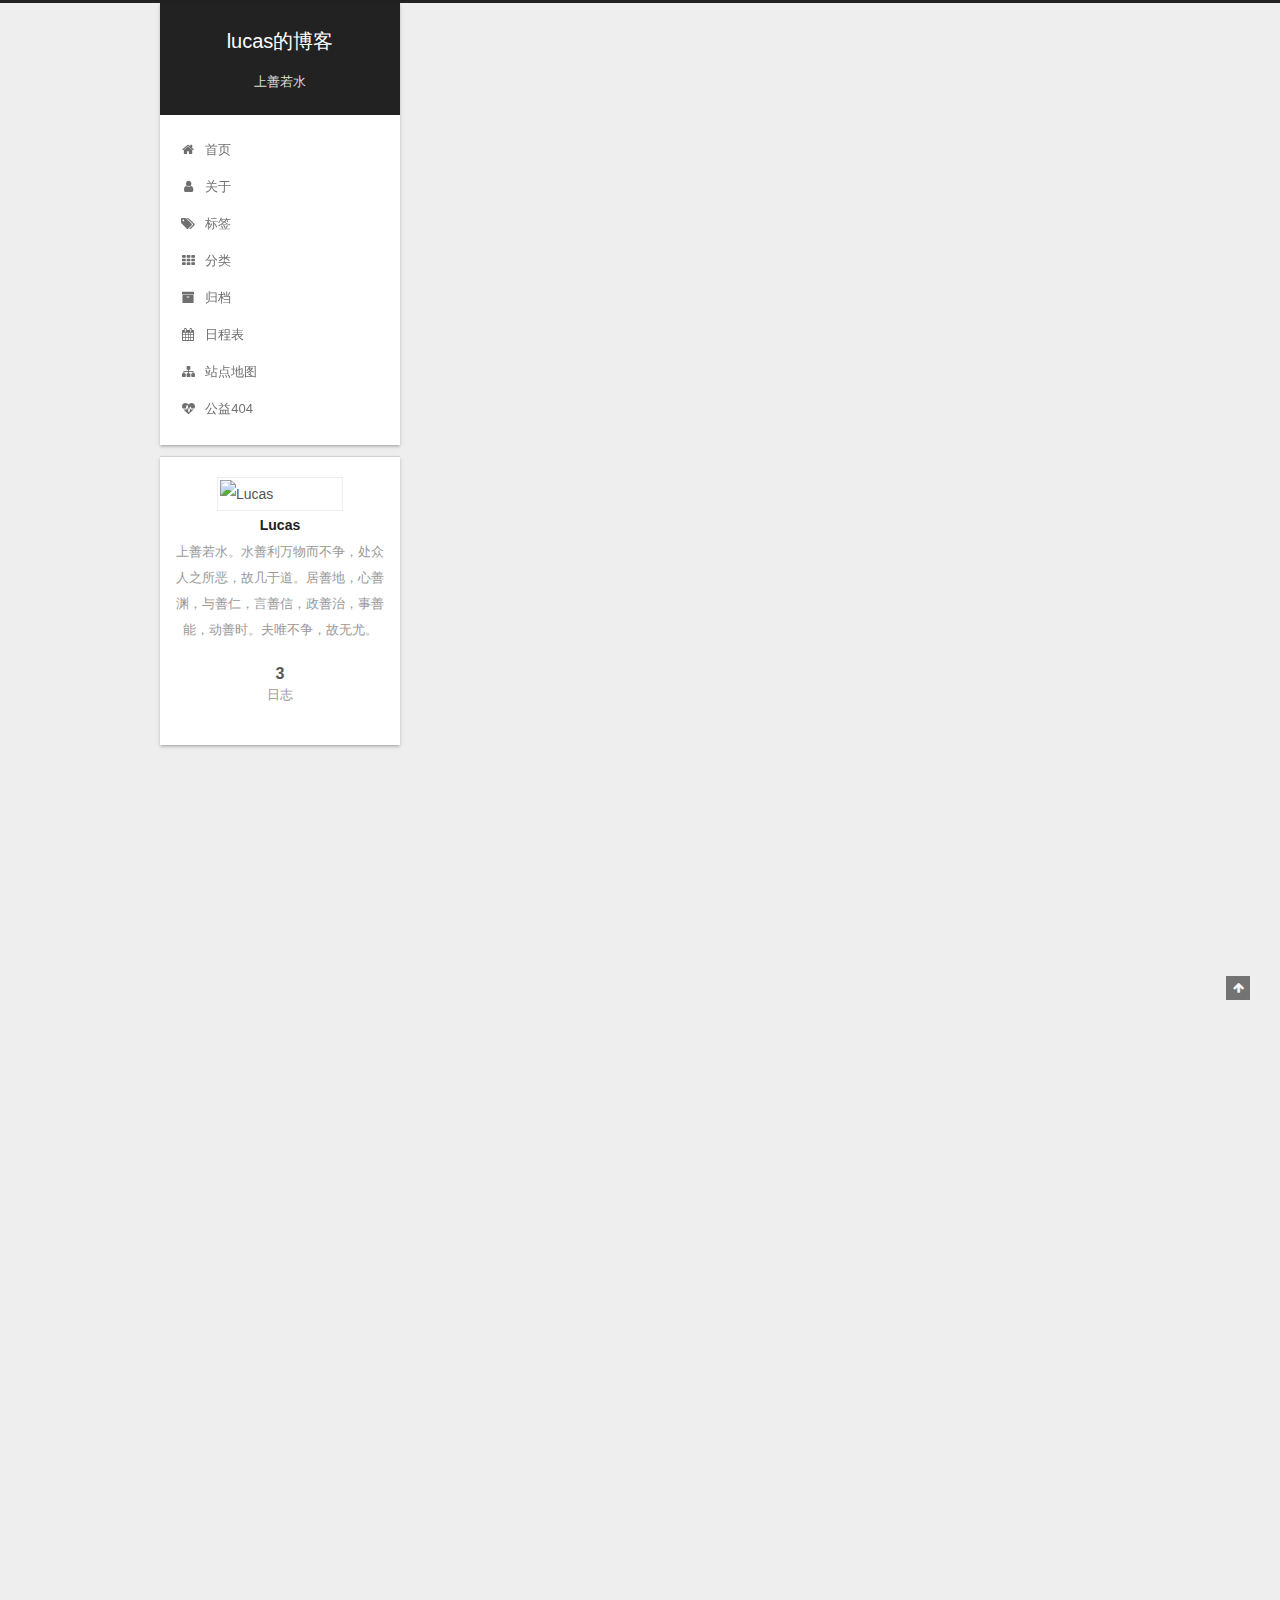
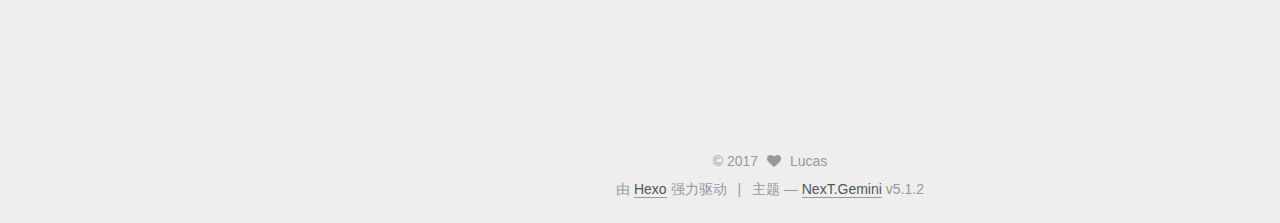
==== commit eb435ec6: "Site updated: 2017-09-30 01:44:03" ====
--- a/index.html
+++ b/index.html
@@ -1,34 +1,123 @@
 <!DOCTYPE html>
-<html>
+
+
+
+  
+
+
+<html class="theme-next gemini use-motion" lang="zh-Hans">
 <head>
-  <meta charset="utf-8">
-<meta name="viewport" content="width=device-width, initial-scale=1, maximum-scale=1">
-
-
-
-<title>
-  
-    lucas的博客
-  
-</title>
-
+  <meta charset="UTF-8"/>
+<meta http-equiv="X-UA-Compatible" content="IE=edge" />
+<meta name="viewport" content="width=device-width, initial-scale=1, maximum-scale=1"/>
+<meta name="theme-color" content="#222">
+
+
+
+
+
+
+
+
+
+<meta http-equiv="Cache-Control" content="no-transform" />
+<meta http-equiv="Cache-Control" content="no-siteapp" />
+
+
+
+
+
+
+
+
+
+
+
+
+
+
+
+
+  
+  
+  <link href="/lib/fancybox/source/jquery.fancybox.css?v=2.1.5" rel="stylesheet" type="text/css" />
+
+
+
+
+
+
+
+<link href="/lib/font-awesome/css/font-awesome.min.css?v=4.6.2" rel="stylesheet" type="text/css" />
+
+<link href="/css/main.css?v=5.1.2" rel="stylesheet" type="text/css" />
+
+
+  <meta name="keywords" content="Hexo, NexT" />
+
+
+
+
+
+
+
+
+  <link rel="shortcut icon" type="image/x-icon" href="/favicon.ico?v=5.1.2" />
+
+
+
+
+
+
+<meta name="description" content="上善若水。水善利万物而不争，处众人之所恶，故几于道。居善地，心善渊，与善仁，言善信，政善治，事善能，动善时。夫唯不争，故无尤。">
 <meta property="og:type" content="website">
 <meta property="og:title" content="lucas的博客">
-<meta property="og:url" content="http://blog.mr-lucas.com/index.html">
+<meta property="og:url" content="http://blog.mr-lucas.com/archives/index.html">
 <meta property="og:site_name" content="lucas的博客">
+<meta property="og:description" content="上善若水。水善利万物而不争，处众人之所恶，故几于道。居善地，心善渊，与善仁，言善信，政善治，事善能，动善时。夫唯不争，故无尤。">
+<meta property="og:locale" content="zh-Hans">
 <meta name="twitter:card" content="summary">
 <meta name="twitter:title" content="lucas的博客">
-
-
-  <link rel="alternative" href="/atom.xml" title="lucas的博客" type="application/atom+xml">
-
-
-
-  <link rel="icon" href="/favicon.png">
-
-
-<link rel="stylesheet" href="/perfect-scrollbar/css/perfect-scrollbar.min.css">
-<link rel="stylesheet" href="/styles/main.css">
+<meta name="twitter:description" content="上善若水。水善利万物而不争，处众人之所恶，故几于道。居善地，心善渊，与善仁，言善信，政善治，事善能，动善时。夫唯不争，故无尤。">
+
+
+
+<script type="text/javascript" id="hexo.configurations">
+  var NexT = window.NexT || {};
+  var CONFIG = {
+    root: '/',
+    scheme: 'Gemini',
+    version: '5.1.2',
+    sidebar: {"position":"left","display":"post","offset":12,"offset_float":12,"b2t":false,"scrollpercent":false,"onmobile":false},
+    fancybox: true,
+    tabs: true,
+    motion: {"enable":true,"async":false,"transition":{"post_block":"fadeIn","post_header":"slideDownIn","post_body":"slideDownIn","coll_header":"slideLeftIn"}},
+    duoshuo: {
+      userId: '0',
+      author: '博主'
+    },
+    algolia: {
+      applicationID: '',
+      apiKey: '',
+      indexName: '',
+      hits: {"per_page":10},
+      labels: {"input_placeholder":"Search for Posts","hits_empty":"We didn't find any results for the search: ${query}","hits_stats":"${hits} results found in ${time} ms"}
+    }
+  };
+</script>
+
+
+
+  <link rel="canonical" href="http://blog.mr-lucas.com/archives/"/>
+
+
+
+
+
+  <title>lucas的博客</title>
+  
+
+
 
 
 
@@ -36,154 +125,268 @@
 
 
 </head>
-<body
-  
-    class="monochrome"
-  
-  >
-  <div class="mobile-header">
-  <button class="sidebar-toggle" type="button">
-    <span class="icon-bar"></span>
-    <span class="icon-bar"></span>
-    <span class="icon-bar"></span>
-  </button>
-  <a class="title" href="/">lucas的博客</a>
-</div>
-
-  <div class="main-container">
-    <div class="sidebar">
-  <div class="header">
-    <h1 class="title"><a href="/">lucas的博客</a></h1>
-    
-    <div class="info">
-      <div class="content">
-        
-        
-          <div class="author">Lucas</div>
-        
-      </div>
-      
-        <div class="avatar">
-          
-            <a href="/about"><img src="http://owy9ws7bh.bkt.clouddn.com/newme.jpg"></a>
-          
-        </div>
-      
+
+<body itemscope itemtype="http://schema.org/WebPage" lang="zh-Hans">
+
+  
+  
+    
+  
+
+  <div class="container sidebar-position-left 
+  page-home">
+    <div class="headband"></div>
+
+    <header id="header" class="header" itemscope itemtype="http://schema.org/WPHeader">
+      <div class="header-inner"><div class="site-brand-wrapper">
+  <div class="site-meta ">
+    
+
+    <div class="custom-logo-site-title">
+      <a href="/"  class="brand" rel="start">
+        <span class="logo-line-before"><i></i></span>
+        <span class="site-title">lucas的博客</span>
+        <span class="logo-line-after"><i></i></span>
+      </a>
     </div>
+      
+        <p class="site-subtitle">上善若水</p>
+      
   </div>
-  <div class="body">
-    
-      
-        <ul class="nav">
-          
-            
-              <li class="category-list-container">
-                <a href="javascript:;">分类</a>
-                
-              </li>
-            
-          
-            
-              <li class="tag-list-container">
-                <a href="javascript:;">标签</a>
-                
-              </li>
-            
-          
-            
-              <li class="archive-list-container">
-                <a href="javascript:;">归档</a>
-                <ul class="archive-list"><li class="archive-list-item"><a class="archive-list-link" href="/archives/2017/">2017</a><span class="archive-list-count">3</span></li></ul>
-              </li>
-            
-          
-        </ul>
-      
-        <ul class="nav">
-          
-            
-              <li>
-                <a href="/" title="Homepage">Homepage</a>
-              </li>
-            
-          
-            
-              <li>
-                <a href="/archives" title="By Year">By Year</a>
-              </li>
-            
-          
-        </ul>
-      
-        <ul class="nav">
-          
-            
-              <li>
-                <a href="https://github.com/denjones/hexo-theme-chan" title="Chan" target="_blank" rel="external noopener">Chan</a>
-              </li>
-            
-          
-            
-              <li>
-                <a href="https://github.com/denjones" title="Github" target="_blank" rel="external noopener">Github</a>
-              </li>
-            
-          
-            
-              <li>
-                <a href="/atom.xml" title="RSS">RSS</a>
-              </li>
-            
-          
-        </ul>
-      
-    
+
+  <div class="site-nav-toggle">
+    <button>
+      <span class="btn-bar"></span>
+      <span class="btn-bar"></span>
+      <span class="btn-bar"></span>
+    </button>
   </div>
 </div>
 
-    <div class="main-content">
-      
-        <div style="max-width: 1000px">
-      
-          
-
-  
-  
-    <div class="post-list">
-  
-
-    <div class="post-list-item article">
-      <h3 class="article-header">
-        <a href="/2017/09/29/hexo/" >
-  用hexo+GitHub搭建个人博客
-</a>
-
-      </h3>
-      
-
-      <div class="article-info">
-        <a href="/2017/09/29/hexo/"><span class="article-date">
-  2017-09-29
-</span>
-</a>
-        
-
-        
-
-      </div>
-      <div class="article-entry">
-        
-          <h2 id="hexo"><a href="#hexo" class="headerlink" title="hexo"></a>hexo</h2><blockquote>
+<nav class="site-nav">
+  
+
+  
+    <ul id="menu" class="menu">
+      
+        
+        <li class="menu-item menu-item-home">
+          <a href="/" rel="section">
+            
+              <i class="menu-item-icon fa fa-fw fa-home"></i> <br />
+            
+            首页
+          </a>
+        </li>
+      
+        
+        <li class="menu-item menu-item-about">
+          <a href="/about/" rel="section">
+            
+              <i class="menu-item-icon fa fa-fw fa-user"></i> <br />
+            
+            关于
+          </a>
+        </li>
+      
+        
+        <li class="menu-item menu-item-tags">
+          <a href="/tags/" rel="section">
+            
+              <i class="menu-item-icon fa fa-fw fa-tags"></i> <br />
+            
+            标签
+          </a>
+        </li>
+      
+        
+        <li class="menu-item menu-item-categories">
+          <a href="/categories/" rel="section">
+            
+              <i class="menu-item-icon fa fa-fw fa-th"></i> <br />
+            
+            分类
+          </a>
+        </li>
+      
+        
+        <li class="menu-item menu-item-archives">
+          <a href="/archives/" rel="section">
+            
+              <i class="menu-item-icon fa fa-fw fa-archive"></i> <br />
+            
+            归档
+          </a>
+        </li>
+      
+        
+        <li class="menu-item menu-item-schedule">
+          <a href="/schedule/" rel="section">
+            
+              <i class="menu-item-icon fa fa-fw fa-calendar"></i> <br />
+            
+            日程表
+          </a>
+        </li>
+      
+        
+        <li class="menu-item menu-item-sitemap">
+          <a href="/sitemap.xml" rel="section">
+            
+              <i class="menu-item-icon fa fa-fw fa-sitemap"></i> <br />
+            
+            站点地图
+          </a>
+        </li>
+      
+        
+        <li class="menu-item menu-item-commonweal">
+          <a href="/404/" rel="section">
+            
+              <i class="menu-item-icon fa fa-fw fa-heartbeat"></i> <br />
+            
+            公益404
+          </a>
+        </li>
+      
+
+      
+    </ul>
+  
+
+  
+</nav>
+
+
+
+ </div>
+    </header>
+
+    <main id="main" class="main">
+      <div class="main-inner">
+        <div class="content-wrap">
+          <div id="content" class="content">
+            
+  <section id="posts" class="posts-expand">
+    
+      
+
+  
+
+  
+  
+  
+
+  <article class="post post-type-normal" itemscope itemtype="http://schema.org/Article">
+  
+  
+  
+  <div class="post-block">
+    <link itemprop="mainEntityOfPage" href="http://blog.mr-lucas.com/archives/hexo/">
+
+    <span hidden itemprop="author" itemscope itemtype="http://schema.org/Person">
+      <meta itemprop="name" content="Lucas">
+      <meta itemprop="description" content="">
+      <meta itemprop="image" content="http://owy9ws7bh.bkt.clouddn.com/newme.jpg">
+    </span>
+
+    <span hidden itemprop="publisher" itemscope itemtype="http://schema.org/Organization">
+      <meta itemprop="name" content="lucas的博客">
+    </span>
+
+    
+      <header class="post-header">
+
+        
+        
+          <h1 class="post-title" itemprop="name headline">
+                
+                <a class="post-title-link" href="/hexo/" itemprop="url">用hexo+GitHub搭建个人博客</a></h1>
+        
+
+        <div class="post-meta">
+          <span class="post-time">
+            
+              <span class="post-meta-item-icon">
+                <i class="fa fa-calendar-o"></i>
+              </span>
+              
+                <span class="post-meta-item-text">发表于</span>
+              
+              <time title="创建于" itemprop="dateCreated datePublished" datetime="2017-09-29T01:23:26+08:00">
+                2017-09-29
+              </time>
+            
+
+            
+
+            
+          </span>
+
+          
+
+          
+            
+          
+
+          
+          
+             <span id="/hexo/" class="leancloud_visitors" data-flag-title="用hexo+GitHub搭建个人博客">
+               <span class="post-meta-divider">|</span>
+               <span class="post-meta-item-icon">
+                 <i class="fa fa-eye"></i>
+               </span>
+               
+                 <span class="post-meta-item-text">阅读次数&#58;</span>
+               
+                 <span class="leancloud-visitors-count"></span>
+             </span>
+          
+
+          
+
+          
+
+          
+
+        </div>
+      </header>
+    
+
+    
+    
+    
+    <div class="post-body" itemprop="articleBody">
+
+      
+      
+
+      
+        
+          
+            <h2 id="hexo"><a href="#hexo" class="headerlink" title="hexo"></a>hexo</h2><blockquote>
 <p>A fast, simple &amp; powerful blog framework<br>一个快速简单强大的博客框架</p>
 </blockquote>
 <h2 id="github-pages"><a href="#github-pages" class="headerlink" title="github pages"></a>github pages</h2><blockquote>
 <p>为您和您的项目提供网站。<br>直接从您的GitHub信息库托管。只需编辑，推送和更改即可</p>
 </blockquote>
 <h2 id="hexo的特点"><a href="#hexo的特点" class="headerlink" title="hexo的特点"></a>hexo的特点</h2><ol>
-<li>快速生成<h5 id="基于node-js-数百个文件几秒钟就能生成"><a href="#基于node-js-数百个文件几秒钟就能生成" class="headerlink" title="基于node.js,数百个文件几秒钟就能生成"></a>基于node.js,数百个文件几秒钟就能生成</h5></li>
-<li>支持markdown<h5 id="支持GitHub-Flavored-Markdown标准"><a href="#支持GitHub-Flavored-Markdown标准" class="headerlink" title="支持GitHub Flavored Markdown标准"></a>支持GitHub Flavored Markdown标准</h5></li>
-<li>单命令部署<h5 id="一个-hexo-d-命令就可以将代码发布到GitHub-Pages，Heroku或其他站点。"><a href="#一个-hexo-d-命令就可以将代码发布到GitHub-Pages，Heroku或其他站点。" class="headerlink" title="一个 hexo d 命令就可以将代码发布到GitHub Pages，Heroku或其他站点。"></a>一个 hexo d 命令就可以将代码发布到GitHub Pages，Heroku或其他站点。</h5></li>
-<li>各种插件<h5 id="有强大的插件系统"><a href="#有强大的插件系统" class="headerlink" title="有强大的插件系统"></a>有强大的插件系统</h5></li>
+<li>快速生成<blockquote>
+<p>基于node.js,数百个文件几秒钟就能生成</p>
+</blockquote>
+</li>
+<li>支持markdown<blockquote>
+<p>支持GitHub Flavored Markdown标准</p>
+</blockquote>
+</li>
+<li>单命令部署<blockquote>
+<p>一个 hexo d 命令就可以将代码发布到GitHub Pages，Heroku或其他站点。</p>
+</blockquote>
+</li>
+<li>各种插件<blockquote>
+<p>有强大的插件系统</p>
+</blockquote>
+</li>
 </ol>
 <h2 id="搭建步骤"><a href="#搭建步骤" class="headerlink" title="搭建步骤"></a>搭建步骤</h2><h3 id="配置环境"><a href="#配置环境" class="headerlink" title="配置环境"></a>配置环境</h3><ol>
 <li>node.js</li>
@@ -210,45 +413,140 @@
 <li>通过CNAME类型解析到github pages的地址</li>
 <li>在项目中的source文件夹下建立CNAME文件，写上你的域名即可</li>
 </ol>
-<h1 id="总结"><a href="#总结" class="headerlink" title="总结"></a>总结</h1><p>至次，blog就搭建成功啦。是不是很简单？<br>如果你想更深入的了解hexo(皮肤 插件 头像)，请到官方网站查看doc及api文档。</p>
+<h2 id="总结"><a href="#总结" class="headerlink" title="总结"></a>总结</h2><p>至次，blog就搭建成功啦。是不是很简单？<br>如果你想更深入的了解hexo(皮肤 插件 头像)，请到官方网站查看doc及api文档。</p>
 <p><img src="http://owy9ws7bh.bkt.clouddn.com/leisidiaodai.jpg" alt="蕾丝吊带"></p>
 <hr>
 
-        
-      </div>
+          
+        
+      
     </div>
-
-  
-    </div>
-  
-
-  
-  
-    <div class="post-list">
-  
-
-    <div class="post-list-item article">
-      <h3 class="article-header">
-        <a href="/2017/09/27/Markdown/" >
-  你好，Markdown
-</a>
-
-      </h3>
-      
-
-      <div class="article-info">
-        <a href="/2017/09/27/Markdown/"><span class="article-date">
-  2017-09-27
-</span>
-</a>
-        
-
-        
-
-      </div>
-      <div class="article-entry">
-        
-          <h2 id="什么是markdown"><a href="#什么是markdown" class="headerlink" title="什么是markdown"></a>什么是<a href="https://zh.wikipedia.org/wiki/Markdown" target="_blank" rel="external"><strong>markdown</strong></a></h2><blockquote>
+    
+    
+    
+
+    
+
+    
+
+    
+
+    <footer class="post-footer">
+      
+
+      
+
+      
+
+      
+      
+        <div class="post-eof"></div>
+      
+    </footer>
+  </div>
+  
+  
+  
+  </article>
+
+
+    
+      
+
+  
+
+  
+  
+  
+
+  <article class="post post-type-normal" itemscope itemtype="http://schema.org/Article">
+  
+  
+  
+  <div class="post-block">
+    <link itemprop="mainEntityOfPage" href="http://blog.mr-lucas.com/archives/Markdown/">
+
+    <span hidden itemprop="author" itemscope itemtype="http://schema.org/Person">
+      <meta itemprop="name" content="Lucas">
+      <meta itemprop="description" content="">
+      <meta itemprop="image" content="http://owy9ws7bh.bkt.clouddn.com/newme.jpg">
+    </span>
+
+    <span hidden itemprop="publisher" itemscope itemtype="http://schema.org/Organization">
+      <meta itemprop="name" content="lucas的博客">
+    </span>
+
+    
+      <header class="post-header">
+
+        
+        
+          <h1 class="post-title" itemprop="name headline">
+                
+                <a class="post-title-link" href="/Markdown/" itemprop="url">你好，Markdown</a></h1>
+        
+
+        <div class="post-meta">
+          <span class="post-time">
+            
+              <span class="post-meta-item-icon">
+                <i class="fa fa-calendar-o"></i>
+              </span>
+              
+                <span class="post-meta-item-text">发表于</span>
+              
+              <time title="创建于" itemprop="dateCreated datePublished" datetime="2017-09-27T23:16:39+08:00">
+                2017-09-27
+              </time>
+            
+
+            
+
+            
+          </span>
+
+          
+
+          
+            
+          
+
+          
+          
+             <span id="/Markdown/" class="leancloud_visitors" data-flag-title="你好，Markdown">
+               <span class="post-meta-divider">|</span>
+               <span class="post-meta-item-icon">
+                 <i class="fa fa-eye"></i>
+               </span>
+               
+                 <span class="post-meta-item-text">阅读次数&#58;</span>
+               
+                 <span class="leancloud-visitors-count"></span>
+             </span>
+          
+
+          
+
+          
+
+          
+
+        </div>
+      </header>
+    
+
+    
+    
+    
+    <div class="post-body" itemprop="articleBody">
+
+      
+      
+
+      
+        
+          
+            <h2 id="什么是markdown"><a href="#什么是markdown" class="headerlink" title="什么是markdown"></a>什么是<a href="https://zh.wikipedia.org/wiki/Markdown" target="_blank" rel="external"><strong>markdown</strong></a></h2><blockquote>
 <p><strong>Markdown</strong> 是一种轻量级标记语言，创始人为约翰·格鲁伯（John Gruber）。它允许人们“使用易读易写的纯文本格式编写文档，然后转换成有效的XHTML(或者HTML)文档”。[4]这种语言吸收了很多在电子邮件中已有的纯文本标记的特性。</p>
 </blockquote>
 <h2 id="为什么要使用markdown"><a href="#为什么要使用markdown" class="headerlink" title="为什么要使用markdown"></a>为什么要使用<a href="https://zh.wikipedia.org/wiki/Markdown" target="_blank" rel="external"><strong>markdown</strong></a></h2><ul>
@@ -338,41 +636,136 @@
 </code></pre></li>
 </ol>
 
-        
-      </div>
+          
+        
+      
     </div>
-
-  
-    </div>
-  
-
-  
-  
-    <div class="post-list">
-  
-
-    <div class="post-list-item article">
-      <h3 class="article-header">
-        <a href="/2017/09/27/hello-world/" >
-  Hello World
-</a>
-
-      </h3>
-      
-
-      <div class="article-info">
-        <a href="/2017/09/27/hello-world/"><span class="article-date">
-  2017-09-27
-</span>
-</a>
-        
-
-        
-
-      </div>
-      <div class="article-entry">
-        
-          <p>Welcome to <a href="https://hexo.io/" target="_blank" rel="external">Hexo</a>! This is your very first post. Check <a href="https://hexo.io/docs/" target="_blank" rel="external">documentation</a> for more info. If you get any problems when using Hexo, you can find the answer in <a href="https://hexo.io/docs/troubleshooting.html" target="_blank" rel="external">troubleshooting</a> or you can ask me on <a href="https://github.com/hexojs/hexo/issues" target="_blank" rel="external">GitHub</a>.</p>
+    
+    
+    
+
+    
+
+    
+
+    
+
+    <footer class="post-footer">
+      
+
+      
+
+      
+
+      
+      
+        <div class="post-eof"></div>
+      
+    </footer>
+  </div>
+  
+  
+  
+  </article>
+
+
+    
+      
+
+  
+
+  
+  
+  
+
+  <article class="post post-type-normal" itemscope itemtype="http://schema.org/Article">
+  
+  
+  
+  <div class="post-block">
+    <link itemprop="mainEntityOfPage" href="http://blog.mr-lucas.com/archives/hello-world/">
+
+    <span hidden itemprop="author" itemscope itemtype="http://schema.org/Person">
+      <meta itemprop="name" content="Lucas">
+      <meta itemprop="description" content="">
+      <meta itemprop="image" content="http://owy9ws7bh.bkt.clouddn.com/newme.jpg">
+    </span>
+
+    <span hidden itemprop="publisher" itemscope itemtype="http://schema.org/Organization">
+      <meta itemprop="name" content="lucas的博客">
+    </span>
+
+    
+      <header class="post-header">
+
+        
+        
+          <h1 class="post-title" itemprop="name headline">
+                
+                <a class="post-title-link" href="/hello-world/" itemprop="url">Hello World</a></h1>
+        
+
+        <div class="post-meta">
+          <span class="post-time">
+            
+              <span class="post-meta-item-icon">
+                <i class="fa fa-calendar-o"></i>
+              </span>
+              
+                <span class="post-meta-item-text">发表于</span>
+              
+              <time title="创建于" itemprop="dateCreated datePublished" datetime="2017-09-27T01:44:57+08:00">
+                2017-09-27
+              </time>
+            
+
+            
+
+            
+          </span>
+
+          
+
+          
+            
+          
+
+          
+          
+             <span id="/hello-world/" class="leancloud_visitors" data-flag-title="Hello World">
+               <span class="post-meta-divider">|</span>
+               <span class="post-meta-item-icon">
+                 <i class="fa fa-eye"></i>
+               </span>
+               
+                 <span class="post-meta-item-text">阅读次数&#58;</span>
+               
+                 <span class="leancloud-visitors-count"></span>
+             </span>
+          
+
+          
+
+          
+
+          
+
+        </div>
+      </header>
+    
+
+    
+    
+    
+    <div class="post-body" itemprop="articleBody">
+
+      
+      
+
+      
+        
+          
+            <p>Welcome to <a href="https://hexo.io/" target="_blank" rel="external">Hexo</a>! This is your very first post. Check <a href="https://hexo.io/docs/" target="_blank" rel="external">documentation</a> for more info. If you get any problems when using Hexo, you can find the answer in <a href="https://hexo.io/docs/troubleshooting.html" target="_blank" rel="external">troubleshooting</a> or you can ask me on <a href="https://github.com/hexojs/hexo/issues" target="_blank" rel="external">GitHub</a>.</p>
 <h2 id="Quick-Start"><a href="#Quick-Start" class="headerlink" title="Quick Start"></a>Quick Start</h2><h3 id="Create-a-new-post"><a href="#Create-a-new-post" class="headerlink" title="Create a new post"></a>Create a new post</h3><figure class="highlight bash"><table><tr><td class="gutter"><pre><div class="line">1</div></pre></td><td class="code"><pre><div class="line">$ hexo new <span class="string">"My New Post"</span></div></pre></td></tr></table></figure>
 <p>More info: <a href="https://hexo.io/docs/writing.html" target="_blank" rel="external">Writing</a></p>
 <h3 id="Run-server"><a href="#Run-server" class="headerlink" title="Run server"></a>Run server</h3><figure class="highlight bash"><table><tr><td class="gutter"><pre><div class="line">1</div></pre></td><td class="code"><pre><div class="line">$ hexo server</div></pre></td></tr></table></figure>
@@ -382,103 +775,406 @@
 <h3 id="Deploy-to-remote-sites"><a href="#Deploy-to-remote-sites" class="headerlink" title="Deploy to remote sites"></a>Deploy to remote sites</h3><figure class="highlight bash"><table><tr><td class="gutter"><pre><div class="line">1</div></pre></td><td class="code"><pre><div class="line">$ hexo deploy</div></pre></td></tr></table></figure>
 <p>More info: <a href="https://hexo.io/docs/deployment.html" target="_blank" rel="external">Deployment</a></p>
 
-        
-      </div>
+          
+        
+      
     </div>
-
-  
-    </div>
-  
-
-
-
-
-
-
-          <div class="main-footer">
-  
-    © 2017 lucas的博客 - Powered by <a href="http://hexo.io" target="_blank">Hexo</a> - Theme <a href="https://github.com/denjones/hexo-theme-chan" target="_blank">Chan</a>
-  
-</div>
-
-      
+    
+    
+    
+
+    
+
+    
+
+    
+
+    <footer class="post-footer">
+      
+
+      
+
+      
+
+      
+      
+        <div class="post-eof"></div>
+      
+    </footer>
+  </div>
+  
+  
+  
+  </article>
+
+
+    
+  </section>
+
+  
+
+
+          </div>
+          
+
+
+          
+
         </div>
-      
+        
+          
+  
+  <div class="sidebar-toggle">
+    <div class="sidebar-toggle-line-wrap">
+      <span class="sidebar-toggle-line sidebar-toggle-line-first"></span>
+      <span class="sidebar-toggle-line sidebar-toggle-line-middle"></span>
+      <span class="sidebar-toggle-line sidebar-toggle-line-last"></span>
     </div>
   </div>
-  <script src="//apps.bdimg.com/libs/jquery/2.1.4/jquery.min.js"></script>
-
-  <link rel="stylesheet" href="/PhotoSwipe/photoswipe.css">
-  <link rel="stylesheet" href="/PhotoSwipe/default-skin/default-skin.css">
-
-  <!-- Root element of PhotoSwipe. Must have class pswp. -->
-  <div class="pswp" tabindex="-1" role="dialog" aria-hidden="true">
-
-    <!-- Background of PhotoSwipe.
-             It's a separate element as animating opacity is faster than rgba(). -->
-    <div class="pswp__bg"></div>
-
-    <!-- Slides wrapper with overflow:hidden. -->
-    <div class="pswp__scroll-wrap">
-
-      <!-- Container that holds slides.
-                PhotoSwipe keeps only 3 of them in the DOM to save memory.
-                Don't modify these 3 pswp__item elements, data is added later on. -->
-      <div class="pswp__container">
-        <div class="pswp__item"></div>
-        <div class="pswp__item"></div>
-        <div class="pswp__item"></div>
+
+  <aside id="sidebar" class="sidebar">
+    
+    <div class="sidebar-inner">
+
+      
+
+      
+
+      <section class="site-overview sidebar-panel sidebar-panel-active">
+        <div class="site-author motion-element" itemprop="author" itemscope itemtype="http://schema.org/Person">
+          
+            <img class="site-author-image" itemprop="image"
+              src="http://owy9ws7bh.bkt.clouddn.com/newme.jpg"
+              alt="Lucas" />
+          
+            <p class="site-author-name" itemprop="name">Lucas</p>
+            <p class="site-description motion-element" itemprop="description">上善若水。水善利万物而不争，处众人之所恶，故几于道。居善地，心善渊，与善仁，言善信，政善治，事善能，动善时。夫唯不争，故无尤。</p>
+        </div>
+
+        <nav class="site-state motion-element">
+
+          
+            <div class="site-state-item site-state-posts">
+            
+              <a href="/archives/">
+            
+                <span class="site-state-item-count">3</span>
+                <span class="site-state-item-name">日志</span>
+              </a>
+            </div>
+          
+
+          
+
+          
+
+        </nav>
+
+        
+
+        <div class="links-of-author motion-element">
+          
+        </div>
+
+        
+        
+
+        
+        
+
+        
+
+
+      </section>
+
+      
+
+      
+
+    </div>
+  </aside>
+
+
+        
       </div>
-
-      <!-- Default (PhotoSwipeUI_Default) interface on top of sliding area. Can be changed. -->
-      <div class="pswp__ui pswp__ui--hidden">
-
-        <div class="pswp__top-bar">
-
-          <!--  Controls are self-explanatory. Order can be changed. -->
-
-          <div class="pswp__counter"></div>
-
-          <button class="pswp__button pswp__button--close" title="Close (Esc)"></button>
-
-          <button class="pswp__button pswp__button--share" title="Share"></button>
-
-          <button class="pswp__button pswp__button--fs" title="Toggle fullscreen"></button>
-
-          <button class="pswp__button pswp__button--zoom" title="Zoom in/out"></button>
-
-          <!-- Preloader demo http://codepen.io/dimsemenov/pen/yyBWoR -->
-          <!-- element will get class pswp__preloader--active when preloader is running -->
-          <div class="pswp__preloader">
-            <div class="pswp__preloader__icn">
-              <div class="pswp__preloader__cut">
-                <div class="pswp__preloader__donut"></div>
-              </div>
-            </div>
-          </div>
-        </div>
-
-        <div class="pswp__share-modal pswp__share-modal--hidden pswp__single-tap">
-          <div class="pswp__share-tooltip"></div>
-        </div>
-
-        <button class="pswp__button pswp__button--arrow--left" title="Previous (arrow left)"></button>
-
-        <button class="pswp__button pswp__button--arrow--right" title="Next (arrow right)"></button>
-
-        <div class="pswp__caption">
-          <div class="pswp__caption__center"></div>
-        </div>
+    </main>
+
+    <footer id="footer" class="footer">
+      <div class="footer-inner">
+        <div class="copyright" >
+  
+  &copy; 
+  <span itemprop="copyrightYear">2017</span>
+  <span class="with-love">
+    <i class="fa fa-heart"></i>
+  </span>
+  <span class="author" itemprop="copyrightHolder">Lucas</span>
+
+  
+</div>
+
+
+  <div class="powered-by">由 <a class="theme-link" href="https://hexo.io">Hexo</a> 强力驱动</div>
+
+  <span class="post-meta-divider">|</span>
+
+  <div class="theme-info">主题 &mdash; <a class="theme-link" href="https://github.com/iissnan/hexo-theme-next">NexT.Gemini</a> v5.1.2</div>
+
+
+        
+
+
+
+
+
+
+
+        
       </div>
-    </div>
+    </footer>
+
+    
+      <div class="back-to-top">
+        <i class="fa fa-arrow-up"></i>
+        
+      </div>
+    
+
   </div>
 
-  <script src="/PhotoSwipe/photoswipe.js"></script>
-  <script src="/PhotoSwipe/photoswipe-ui-default.js"></script>
-
-
-<script src="/perfect-scrollbar/js/min/perfect-scrollbar.min.js"></script>
-<script src="/scripts/main.js"></script>
+  
+
+<script type="text/javascript">
+  if (Object.prototype.toString.call(window.Promise) !== '[object Function]') {
+    window.Promise = null;
+  }
+</script>
+
+
+
+
+
+
+
+
+
+  
+
+
+
+
+
+
+
+
+
+
+
+
+  
+  <script type="text/javascript" src="/lib/jquery/index.js?v=2.1.3"></script>
+
+  
+  <script type="text/javascript" src="/lib/fastclick/lib/fastclick.min.js?v=1.0.6"></script>
+
+  
+  <script type="text/javascript" src="/lib/jquery_lazyload/jquery.lazyload.js?v=1.9.7"></script>
+
+  
+  <script type="text/javascript" src="/lib/velocity/velocity.min.js?v=1.2.1"></script>
+
+  
+  <script type="text/javascript" src="/lib/velocity/velocity.ui.min.js?v=1.2.1"></script>
+
+  
+  <script type="text/javascript" src="/lib/fancybox/source/jquery.fancybox.pack.js?v=2.1.5"></script>
+
+
+  
+
+
+  <script type="text/javascript" src="/js/src/utils.js?v=5.1.2"></script>
+
+  <script type="text/javascript" src="/js/src/motion.js?v=5.1.2"></script>
+
+
+
+  
+  
+
+
+  <script type="text/javascript" src="/js/src/affix.js?v=5.1.2"></script>
+
+  <script type="text/javascript" src="/js/src/schemes/pisces.js?v=5.1.2"></script>
+
+
+
+  <script type="text/javascript" src="/js/src/scrollspy.js?v=5.1.2"></script>
+<script type="text/javascript" src="/js/src/post-details.js?v=5.1.2"></script>
+
+
+  
+
+  
+
+
+  <script type="text/javascript" src="/js/src/bootstrap.js?v=5.1.2"></script>
+
+
+
+  
+
+
+  
+
+
+
+
+	
+
+
+
+
+
+  
+
+
+
+
+
+  
+
+
+
+
+
+
+
+
+  
+
+
+
+
+
+  
+
+  
+  <script src="https://cdn1.lncld.net/static/js/av-core-mini-0.6.4.js"></script>
+  <script>AV.initialize("D5D6U4lymMLbUaLH1Mw9kGC9", "wm7jKVF5iz47MPH6jm2rdDd7");</script>
+  <script>
+    function showTime(Counter) {
+      var query = new AV.Query(Counter);
+      var entries = [];
+      var $visitors = $(".leancloud_visitors");
+
+      $visitors.each(function () {
+        entries.push( $(this).attr("id").trim() );
+      });
+
+      query.containedIn('url', entries);
+      query.find()
+        .done(function (results) {
+          var COUNT_CONTAINER_REF = '.leancloud-visitors-count';
+
+          if (results.length === 0) {
+            $visitors.find(COUNT_CONTAINER_REF).text(0);
+            return;
+          }
+
+          for (var i = 0; i < results.length; i++) {
+            var item = results[i];
+            var url = item.get('url');
+            var time = item.get('time');
+            var element = document.getElementById(url);
+
+            $(element).find(COUNT_CONTAINER_REF).text(time);
+          }
+          for(var i = 0; i < entries.length; i++) {
+            var url = entries[i];
+            var element = document.getElementById(url);
+            var countSpan = $(element).find(COUNT_CONTAINER_REF);
+            if( countSpan.text() == '') {
+              countSpan.text(0);
+            }
+          }
+        })
+        .fail(function (object, error) {
+          console.log("Error: " + error.code + " " + error.message);
+        });
+    }
+
+    function addCount(Counter) {
+      var $visitors = $(".leancloud_visitors");
+      var url = $visitors.attr('id').trim();
+      var title = $visitors.attr('data-flag-title').trim();
+      var query = new AV.Query(Counter);
+
+      query.equalTo("url", url);
+      query.find({
+        success: function(results) {
+          if (results.length > 0) {
+            var counter = results[0];
+            counter.fetchWhenSave(true);
+            counter.increment("time");
+            counter.save(null, {
+              success: function(counter) {
+                var $element = $(document.getElementById(url));
+                $element.find('.leancloud-visitors-count').text(counter.get('time'));
+              },
+              error: function(counter, error) {
+                console.log('Failed to save Visitor num, with error message: ' + error.message);
+              }
+            });
+          } else {
+            var newcounter = new Counter();
+            /* Set ACL */
+            var acl = new AV.ACL();
+            acl.setPublicReadAccess(true);
+            acl.setPublicWriteAccess(true);
+            newcounter.setACL(acl);
+            /* End Set ACL */
+            newcounter.set("title", title);
+            newcounter.set("url", url);
+            newcounter.set("time", 1);
+            newcounter.save(null, {
+              success: function(newcounter) {
+                var $element = $(document.getElementById(url));
+                $element.find('.leancloud-visitors-count').text(newcounter.get('time'));
+              },
+              error: function(newcounter, error) {
+                console.log('Failed to create');
+              }
+            });
+          }
+        },
+        error: function(error) {
+          console.log('Error:' + error.code + " " + error.message);
+        }
+      });
+    }
+
+    $(function() {
+      var Counter = AV.Object.extend("Counter");
+      if ($('.leancloud_visitors').length == 1) {
+        addCount(Counter);
+      } else if ($('.post-title-link').length > 1) {
+        showTime(Counter);
+      }
+    });
+  </script>
+
+
+
+  
+
+  
+
+  
+
+  
+
+  
 
 </body>
 </html>
--- a/css/main.css
+++ b/css/main.css
@@ -0,0 +1,2 @@
+/* normalize.css v3.0.2 | MIT License | git.io/normalize */
+html{font-family:sans-serif;-ms-text-size-adjust:100%;-webkit-text-size-adjust:100%;}body{margin:0}article,aside,details,figcaption,figure,footer,header,hgroup,main,menu,nav,section,summary{display:block}audio,canvas,progress,video{display:inline-block;vertical-align:baseline;}audio:not([controls]){display:none;height:0}[hidden],template{display:none}a{background-color:transparent}a:active,a:hover{outline:0}abbr[title]{border-bottom:1px dotted}b,strong{font-weight:bold}dfn{font-style:italic}h1{font-size:2em;margin:.67em 0}mark{background:#ff0;color:#000}small{font-size:80%}sub,sup{font-size:75%;line-height:0;position:relative;vertical-align:baseline}sup{top:-.5em}sub{bottom:-.25em}img{border:0}svg:not(:root){overflow:hidden}figure{margin:1em 40px}hr{-moz-box-sizing:content-box;box-sizing:content-box;height:0}pre{overflow:auto}code,kbd,pre,samp{font-family:monospace,monospace;font-size:1em}button,input,optgroup,select,textarea{color:inherit;font:inherit;margin:0;}button{overflow:visible}button,select{text-transform:none}button,html input[type="button"],input[type="reset"],input[type="submit"]{-webkit-appearance:button;cursor:pointer;}button[disabled],html input[disabled]{cursor:default}button::-moz-focus-inner,input::-moz-focus-inner{border:0;padding:0}input{line-height:normal}input[type="checkbox"],input[type="radio"]{box-sizing:border-box;padding:0;}input[type="number"]::-webkit-inner-spin-button,input[type="number"]::-webkit-outer-spin-button{height:auto}input[type="search"]{-webkit-appearance:textfield;-moz-box-sizing:content-box;-webkit-box-sizing:content-box;box-sizing:content-box}input[type="search"]::-webkit-search-cancel-button,input[type="search"]::-webkit-search-decoration{-webkit-appearance:none}fieldset{border:1px solid #c0c0c0;margin:0 2px;padding:.35em .625em .75em}legend{border:0;padding:0;}textarea{overflow:auto}optgroup{font-weight:bold}table{border-collapse:collapse;border-spacing:0}td,th{padding:0}::selection{background:#262a30;color:#fff}body{position:relative;font-family:'Lato',"PingFang SC","Microsoft YaHei",sans-serif;font-size:14px;line-height:2;color:#555;background:#eee;}@media (max-width:767px){body{padding-right:0 !important}}@media (min-width:768px) and (max-width:991px){body{padding-right:0 !important}}@media (min-width:1600px){body{font-size:16px}}h1,h2,h3,h4,h5,h6{margin:0;padding:0;font-weight:bold;line-height:1.5;font-family:'Lato',"PingFang SC","Microsoft YaHei",sans-serif}h2,h3,h4,h5,h6{margin:20px 0 15px}h1{font-size:22px}@media (max-width:767px){h1{font-size:18px}}h2{font-size:20px}@media (max-width:767px){h2{font-size:16px}}h3{font-size:18px}@media (max-width:767px){h3{font-size:14px}}h4{font-size:16px}@media (max-width:767px){h4{font-size:12px}}h5{font-size:14px}@media (max-width:767px){h5{font-size:10px}}h6{font-size:12px}@media (max-width:767px){h6{font-size:8px}}p{margin:0 0 20px 0}a{color:#555;text-decoration:none;outline:none;border-bottom:1px solid #999;word-wrap:break-word;}a:hover{color:#222;border-bottom-color:#222}blockquote{margin:0;padding:0}img{display:block;margin:auto;max-width:100%;height:auto}hr{margin:40px 0;height:3px;border:none;background-color:#ddd;background-image:repeating-linear-gradient(-45deg,#fff,#fff 4px,transparent 4px,transparent 8px)}blockquote{padding:0 15px;color:#666;border-left:4px solid #ddd;}blockquote cite::before{content:"-";padding:0 5px}dt{font-weight:700}dd{margin:0;padding:0}kbd{border:1px solid #ccc;border-radius:.2em;box-shadow:.1em .1em .2em rgba(0,0,0,0.1);background-color:#f9f9f9;font-family:inherit;background-image:-webkit-linear-gradient(top,#eee,#fff,#eee);padding:.1em .3em;white-space:nowrap}.text-left{text-align:left}.text-center{text-align:center}.text-right{text-align:right}.text-justify{text-align:justify}.text-nowrap{white-space:nowrap}.text-lowercase{text-transform:lowercase}.text-uppercase{text-transform:uppercase}.text-capitalize{text-transform:capitalize}.center-block{display:block;margin-left:auto;margin-right:auto}.clearfix:before,.clearfix:after{content:" ";display:table}.clearfix:after{clear:both}.pullquote{width:45%;}.pullquote.left{float:left;margin-left:5px;margin-right:10px}.pullquote.right{float:right;margin-left:10px;margin-right:5px}.affix.affix.affix{position:fixed}.translation{margin-top:-20px;font-size:14px;color:#999}.scrollbar-measure{width:100px;height:100px;overflow:scroll;position:absolute;top:-9999px}.use-motion .motion-element{opacity:0}table{margin:20px 0;width:100%;border-collapse:collapse;border-spacing:0;border:1px solid #ddd;font-size:14px;table-layout:fixed;word-wrap:break-all}table>tbody>tr:nth-of-type(odd){background-color:#f9f9f9}table>tbody>tr:hover{background-color:#f5f5f5}caption,th,td{padding:8px;text-align:left;vertical-align:middle;font-weight:normal}th,td{border-bottom:3px solid #ddd;border-right:1px solid #eee}th{padding-bottom:10px;font-weight:700}td{border-bottom-width:1px}html,body{height:100%}.container{position:relative;min-height:100%}.header-inner{margin:0 auto;padding:100px 0 70px;width:calc(100% - 252px);}@media (min-width:1600px){.container .header-inner{width:900px}}.main{padding-bottom:150px}.main-inner{margin:0 auto;width:calc(100% - 252px);}@media (min-width:1600px){.container .main-inner{width:900px}}.footer{position:absolute;left:0;bottom:0;width:100%;min-height:50px}.footer-inner{box-sizing:border-box;margin:20px auto;width:calc(100% - 252px);}@media (min-width:1600px){.container .footer-inner{width:900px}}pre,.highlight{overflow:auto;margin:20px 0;padding:0;font-size:13px;color:#4d4d4c;background:#f7f7f7;line-height:1.6}pre,code{font-family:consolas,Menlo,"PingFang SC","Microsoft YaHei",monospace}code{padding:2px 4px;word-wrap:break-word;color:#555;background:#eee;border-radius:3px;font-size:13px}pre code{padding:0;color:#4d4d4c;background:none;text-shadow:none}.highlight{border-radius:1px;}.highlight pre{border:none;margin:0;padding:10px 0}.highlight table{margin:0;width:auto;border:none}.highlight td{border:none;padding:0}.highlight figcaption{font-size:1em;color:#4d4d4c;line-height:1em;margin-bottom:1em;}.highlight figcaption:before,.highlight figcaption:after{content:" ";display:table}.highlight figcaption:after{clear:both}.highlight figcaption a{float:right;color:#4d4d4c;}.highlight figcaption a:hover{border-bottom-color:#4d4d4c}.highlight .gutter pre{padding-left:10px;padding-right:10px;color:#869194;text-align:right;background-color:#eff2f3}.highlight .code pre{width:100%;padding-left:10px;padding-right:10px;background-color:#f7f7f7}.highlight .line{height:20px}.gutter{-webkit-user-select:none;-moz-user-select:none;-ms-user-select:none;user-select:none}.gist table{width:auto;}.gist table td{border:none}pre .deletion{background:#fdd}pre .addition{background:#dfd}pre .meta{color:#8959a8}pre .comment{color:#8e908c}pre .variable,pre .attribute,pre .tag,pre .regexp,pre .ruby .constant,pre .xml .tag .title,pre .xml .pi,pre .xml .doctype,pre .html .doctype,pre .css .id,pre .css .class,pre .css .pseudo{color:#c82829}pre .number,pre .preprocessor,pre .built_in,pre .literal,pre .params,pre .constant,pre .command{color:#f5871f}pre .ruby .class .title,pre .css .rules .attribute,pre .string,pre .value,pre .inheritance,pre .header,pre .ruby .symbol,pre .xml .cdata,pre .special,pre .number,pre .formula{color:#718c00}pre .title,pre .css .hexcolor{color:#3e999f}pre .function,pre .python .decorator,pre .python .title,pre .ruby .function .title,pre .ruby .title .keyword,pre .perl .sub,pre .javascript .title,pre .coffeescript .title{color:#4271ae}pre .keyword,pre .javascript .function{color:#8959a8}.full-image.full-image.full-image{border:none;max-width:100%;width:auto;margin:20px auto;}@media (min-width:992px){.full-image.full-image.full-image{max-width:none;width:118%;margin:0 -9%}}.blockquote-center,.page-home .post-type-quote blockquote,.page-post-detail .post-type-quote blockquote{position:relative;margin:40px 0;padding:0;border-left:none;text-align:center;}.blockquote-center::before,.page-home .post-type-quote blockquote::before,.page-post-detail .post-type-quote blockquote::before,.blockquote-center::after,.page-home .post-type-quote blockquote::after,.page-post-detail .post-type-quote blockquote::after{position:absolute;content:' ';display:block;width:100%;height:24px;opacity:.2;background-repeat:no-repeat;background-position:0 -6px;background-size:22px 22px}.blockquote-center::before,.page-home .post-type-quote blockquote::before,.page-post-detail .post-type-quote blockquote::before{top:-20px;background-image:url("../images/quote-l.svg");border-top:1px solid #ccc}.blockquote-center::after,.page-home .post-type-quote blockquote::after,.page-post-detail .post-type-quote blockquote::after{bottom:-20px;background-image:url("../images/quote-r.svg");border-bottom:1px solid #ccc;background-position:100% 8px}.blockquote-center p,.page-home .post-type-quote blockquote p,.page-post-detail .post-type-quote blockquote p,.blockquote-center div,.page-home .post-type-quote blockquote div,.page-post-detail .post-type-quote blockquote div{text-align:center}.post .post-body .group-picture img{box-sizing:border-box;padding:0 3px;border:none}.post .group-picture-row{overflow:hidden;margin-top:6px;}.post .group-picture-row:first-child{margin-top:0}.post .group-picture-column{float:left}.page-post-detail .post-body .group-picture-column{float:none;margin-top:10px;width:auto !important;}.page-post-detail .post-body .group-picture-column img{margin:0 auto}.page-archive .group-picture-container{overflow:hidden}.page-archive .group-picture-row{float:left;}.page-archive .group-picture-row:first-child{margin-top:6px}.page-archive .group-picture-column{max-width:150px;max-height:150px}.post-body .note{position:relative;padding:15px;margin-bottom:20px;border:1px solid #eee;border-left-width:5px;border-radius:3px;}.post-body .note h2,.post-body .note h3,.post-body .note h4,.post-body .note h5,.post-body .note h6{margin-top:0;margin-bottom:0;border-bottom:initial;padding-top:0 !important}.post-body .note p:first-child,.post-body .note ul:first-child,.post-body .note ol:first-child,.post-body .note table:first-child,.post-body .note pre:first-child,.post-body .note blockquote:first-child{margin-top:0}.post-body .note p:last-child,.post-body .note ul:last-child,.post-body .note ol:last-child,.post-body .note table:last-child,.post-body .note pre:last-child,.post-body .note blockquote:last-child{margin-bottom:0}.post-body .note.default{border-left-color:#777;}.post-body .note.default h2,.post-body .note.default h3,.post-body .note.default h4,.post-body .note.default h5,.post-body .note.default h6{color:#777}.post-body .note.primary{border-left-color:#6f42c1;}.post-body .note.primary h2,.post-body .note.primary h3,.post-body .note.primary h4,.post-body .note.primary h5,.post-body .note.primary h6{color:#6f42c1}.post-body .note.info{border-left-color:#428bca;}.post-body .note.info h2,.post-body .note.info h3,.post-body .note.info h4,.post-body .note.info h5,.post-body .note.info h6{color:#428bca}.post-body .note.success{border-left-color:#5cb85c;}.post-body .note.success h2,.post-body .note.success h3,.post-body .note.success h4,.post-body .note.success h5,.post-body .note.success h6{color:#5cb85c}.post-body .note.warning{border-left-color:#f0ad4e;}.post-body .note.warning h2,.post-body .note.warning h3,.post-body .note.warning h4,.post-body .note.warning h5,.post-body .note.warning h6{color:#f0ad4e}.post-body .note.danger{border-left-color:#d9534f;}.post-body .note.danger h2,.post-body .note.danger h3,.post-body .note.danger h4,.post-body .note.danger h5,.post-body .note.danger h6{color:#d9534f}.post-body .label{display:inline;padding:0 2px;white-space:nowrap;}.post-body .label.default{background-color:#f0f0f0}.post-body .label.primary{background-color:#efe6f7}.post-body .label.info{background-color:#e5f2f8}.post-body .label.success{background-color:#e7f4e9}.post-body .label.warning{background-color:#fcf6e1}.post-body .label.danger{background-color:#fae8eb}.post-body .tabs{position:relative;display:block;margin-bottom:20px;padding-top:10px;}.post-body .tabs ul.nav-tabs{margin:0;padding:0;display:flex;margin-bottom:-1px;}@media (max-width:413px){.post-body .tabs ul.nav-tabs{display:block;margin-bottom:5px}}.post-body .tabs ul.nav-tabs li.tab{list-style-type:none !important;margin:0 .25em 0 0;border-top:3px solid transparent;border-left:1px solid transparent;border-right:1px solid transparent;}@media (max-width:413px){.post-body .tabs ul.nav-tabs li.tab{margin:initial;border-top:1px solid transparent;border-left:3px solid transparent;border-right:1px solid transparent;border-bottom:1px solid transparent}}.post-body .tabs ul.nav-tabs li.tab a{outline:0;border-bottom:initial;display:block;line-height:1.8em;padding:.25em .75em;transition-duration:.2s;transition-timing-function:ease-out;transition-delay:0s}.post-body .tabs ul.nav-tabs li.tab a i{width:1.285714285714286em}.post-body .tabs ul.nav-tabs li.tab.active{border-top:3px solid #fc6423;border-left:1px solid #ddd;border-right:1px solid #ddd;background-color:#fff;}@media (max-width:413px){.post-body .tabs ul.nav-tabs li.tab.active{border-top:1px solid #ddd;border-left:3px solid #fc6423;border-right:1px solid #ddd;border-bottom:1px solid #ddd}}.post-body .tabs ul.nav-tabs li.tab.active a{cursor:default;color:#555}.post-body .tabs .tab-content{background-color:#fff;}.post-body .tabs .tab-content .tab-pane{border:1px solid #ddd;padding:20px 20px 0 20px;}.post-body .tabs .tab-content .tab-pane:not(.active){display:none !important}.post-body .tabs .tab-content .tab-pane.active{display:block !important;}.btn{display:inline-block;padding:0 20px;font-size:14px;color:#fff;background:#222;border:2px solid #555;text-decoration:none;border-radius:0;transition-property:background-color;transition-duration:.2s;transition-timing-function:ease-in-out;transition-delay:0s;}.btn:hover,.post-button .btn:hover{border-color:#222;color:#fff;background:#222}.btn-bar{display:block;width:22px;height:2px;background:#555;border-radius:1px;}.btn-bar+.btn-bar{margin-top:4px}.pagination{margin:120px 0 40px;text-align:center;border-top:1px solid #eee}.page-number-basic,.pagination .prev,.pagination .next,.pagination .page-number,.pagination .space{display:inline-block;position:relative;top:-1px;margin:0 10px;padding:0 11px;}@media (max-width:767px){.page-number-basic,.pagination .prev,.pagination .next,.pagination .page-number,.pagination .space{margin:0 5px}}.pagination .prev,.pagination .next,.pagination .page-number{border-bottom:0;border-top:1px solid #eee;transition-property:border-color;transition-duration:.2s;transition-timing-function:ease-in-out;transition-delay:0s;}.pagination .prev:hover,.pagination .next:hover,.pagination .page-number:hover{border-top-color:#222}.pagination .space{padding:0;margin:0}.pagination .prev{margin-left:0}.pagination .next{margin-right:0}.pagination .page-number.current{color:#fff;background:#ccc;border-top-color:#ccc}@media (max-width:767px){.pagination{border-top:none}.pagination .prev,.pagination .next,.pagination .page-number{margin-bottom:10px;border-top:0;border-bottom:1px solid #eee;padding:0 10px;}.pagination .prev:hover,.pagination .next:hover,.pagination .page-number:hover{border-bottom-color:#222}}.comments{margin:60px 20px 0}.tag-cloud{text-align:center;}.tag-cloud a{display:inline-block;margin:10px}.back-to-top{box-sizing:border-box;position:fixed;bottom:-100px;right:30px;z-index:1050;padding:0 6px;width:24px;background:#222;font-size:12px;opacity:.6;color:#fff;cursor:pointer;text-align:center;-webkit-transform:translateZ(0);transition-property:bottom;transition-duration:.2s;transition-timing-function:ease-in-out;transition-delay:0s;}@media (min-width:768px) and (max-width:991px){.back-to-top{display:none !important}}@media (max-width:767px){.back-to-top{display:none !important}}.back-to-top.back-to-top-on{bottom:30px}.header{background:transparent}.header-inner{position:relative}.headband{height:3px;background:#222}.site-meta{margin:0;text-align:center;}@media (max-width:767px){.site-meta{text-align:center}}.brand{position:relative;display:inline-block;padding:0 40px;color:#fff;background:#222;border-bottom:none;}.brand:hover{color:#fff}.logo{display:inline-block;margin-right:5px;line-height:36px;vertical-align:top}.site-title{display:inline-block;vertical-align:top;line-height:36px;font-size:20px;font-weight:normal;font-family:'Lato',"PingFang SC","Microsoft YaHei",sans-serif}.site-subtitle{margin-top:10px;font-size:13px;color:#ddd}.use-motion .brand{opacity:0}.use-motion .logo,.use-motion .site-title,.use-motion .site-subtitle{opacity:0;position:relative;top:-10px}.site-nav-toggle{display:none;position:absolute;top:10px;left:10px;}@media (max-width:767px){.site-nav-toggle{display:block}}.site-nav-toggle button{margin-top:2px;padding:9px 10px;background:transparent;border:none}@media (max-width:767px){.site-nav{display:none;margin:0 -10px;padding:0 10px;clear:both;border-top:1px solid #ddd}}@media (min-width:768px) and (max-width:991px){.site-nav{display:block !important}}@media (min-width:992px){.site-nav{display:block !important}}.menu{margin-top:20px;padding-left:0;text-align:center}.menu .menu-item{display:inline-block;margin:0 10px;list-style:none;}@media screen and (max-width:767px){.menu .menu-item{margin-top:10px}}.menu .menu-item a{display:block;font-size:13px;line-height:inherit;border-bottom:1px solid transparent;transition-property:border-color;transition-duration:.2s;transition-timing-function:ease-in-out;transition-delay:0s;}.menu .menu-item a:hover,.menu-item-active a{border-bottom-color:#222}.menu .menu-item .fa{margin-right:5px}.use-motion .menu-item{opacity:0}.post-body{font-family:'Lato',"PingFang SC","Microsoft YaHei",sans-serif;}@media (max-width:767px){.post-body{word-break:break-word}}.post-body .fancybox img{display:block !important;margin:0 auto;cursor:pointer;cursor:zoom-in;cursor:-webkit-zoom-in}.post-body .image-caption,.post-body .figure .caption{margin:-20px auto 15px;text-align:center;font-size:14px;color:#999;font-weight:bold;line-height:1}.post-sticky-flag{display:inline-block;font-size:16px;-ms-transform:rotate(30deg);-webkit-transform:rotate(30deg);-moz-transform:rotate(30deg);-ms-transform:rotate(30deg);-o-transform:rotate(30deg);transform:rotate(30deg)}.use-motion .post-block{opacity:0}.use-motion .post-header{opacity:0}.use-motion .post-body{opacity:0}.use-motion .collection-title{opacity:0}.posts-expand{padding-top:40px}@media (max-width:767px){.posts-expand{margin:0 20px}.post-body pre{padding:10px;}.post-body pre .gutter pre{padding-right:10px}.post-body .highlight{margin-left:0;margin-right:0;padding:0;}.post-body .highlight .gutter pre{padding-right:10px}}@media (min-width:992px){.posts-expand .post-body{text-align:justify}}.posts-expand .post-body h2,.posts-expand .post-body h3,.posts-expand .post-body h4,.posts-expand .post-body h5,.posts-expand .post-body h6{padding-top:10px;}.posts-expand .post-body h2 .header-anchor,.posts-expand .post-body h3 .header-anchor,.posts-expand .post-body h4 .header-anchor,.posts-expand .post-body h5 .header-anchor,.posts-expand .post-body h6 .header-anchor{float:right;margin-left:10px;color:#ccc;border-bottom-style:none;visibility:hidden;}.posts-expand .post-body h2 .header-anchor:hover,.posts-expand .post-body h3 .header-anchor:hover,.posts-expand .post-body h4 .header-anchor:hover,.posts-expand .post-body h5 .header-anchor:hover,.posts-expand .post-body h6 .header-anchor:hover{color:inherit}.posts-expand .post-body h2:hover .header-anchor,.posts-expand .post-body h3:hover .header-anchor,.posts-expand .post-body h4:hover .header-anchor,.posts-expand .post-body h5:hover .header-anchor,.posts-expand .post-body h6:hover .header-anchor{visibility:visible}.posts-expand .post-body ul li{list-style:circle}.posts-expand .post-body img{box-sizing:border-box;margin:auto;padding:3px;border:1px solid #ddd}.posts-expand .post-body .fancybox img{margin:0 auto 25px}@media (max-width:767px){.posts-collapse{margin:0 20px;}.posts-collapse .post-title,.posts-collapse .post-meta{display:block;width:auto;text-align:left}}.posts-collapse{position:relative;z-index:1010;margin-left:55px;}.posts-collapse::after{content:" ";position:absolute;top:20px;left:0;margin-left:-2px;width:4px;height:100%;background:#f5f5f5;z-index:-1}@media (max-width:767px){.posts-collapse{margin:0 20px}}.posts-collapse .collection-title{position:relative;margin:60px 0;}.posts-collapse .collection-title h1,.posts-collapse .collection-title h2{margin-left:20px}.posts-collapse .collection-title small{color:#bbb;margin-left:5px}.posts-collapse .collection-title::before{content:" ";position:absolute;left:0;top:50%;margin-left:-4px;margin-top:-4px;width:8px;height:8px;background:#bbb;border-radius:50%}.posts-collapse .post{margin:30px 0}.posts-collapse .post-header{position:relative;transition-duration:.2s;transition-timing-function:ease-in-out;transition-delay:0s;transition-property:border;border-bottom:1px dashed #ccc;}.posts-collapse .post-header::before{content:" ";position:absolute;left:0;top:12px;width:6px;height:6px;margin-left:-4px;background:#bbb;border-radius:50%;border:1px solid #fff;transition-duration:.2s;transition-timing-function:ease-in-out;transition-delay:0s;transition-property:background}.posts-collapse .post-header:hover{border-bottom-color:#666;}.posts-collapse .post-header:hover::before{background:#222}.posts-collapse .post-meta{position:absolute;font-size:12px;left:20px;top:5px}.posts-collapse .post-comments-count{display:none}.posts-collapse .post-title{margin-left:60px;font-size:16px;font-weight:normal;line-height:inherit;}.posts-collapse .post-title::after{margin-left:3px;opacity:.6}.posts-collapse .post-title a{color:#666;border-bottom:none}.page-home .post-type-quote .post-header,.page-post-detail .post-type-quote .post-header,.page-home .post-type-quote .post-tags,.page-post-detail .post-type-quote .post-tags{display:none}.posts-expand .post-title{text-align:center;word-break:break-word;font-weight:400}.posts-expand .post-title-link{display:inline-block;position:relative;color:#555;border-bottom:none;line-height:1.2;vertical-align:top;}.posts-expand .post-title-link::before{content:"";position:absolute;width:100%;height:2px;bottom:0;left:0;background-color:#000;visibility:hidden;-webkit-transform:scaleX(0);-moz-transform:scaleX(0);-ms-transform:scaleX(0);-o-transform:scaleX(0);transform:scaleX(0);transition-duration:.2s;transition-timing-function:ease-in-out;transition-delay:0s}.posts-expand .post-title-link:hover::before{visibility:visible;-webkit-transform:scaleX(1);-moz-transform:scaleX(1);-ms-transform:scaleX(1);-o-transform:scaleX(1);transform:scaleX(1)}.posts-expand .post-title-link .fa{font-size:16px}.posts-expand .post-meta{margin:3px 0 60px 0;color:#999;font-family:'Lato',"PingFang SC","Microsoft YaHei",sans-serif;font-size:12px;text-align:center;}.posts-expand .post-meta .post-category-list{display:inline-block;margin:0;padding:3px}.posts-expand .post-meta .post-category-list-link{color:#999}.posts-expand .post-meta .post-description{font-size:14px;margin-top:2px}.post-meta-divider{margin:0 .5em}.post-meta-item-icon{margin-right:3px;}@media (min-width:768px) and (max-width:991px){.post-meta-item-icon{display:inline-block}}@media (max-width:767px){.post-meta-item-icon{display:inline-block}}@media (min-width:768px) and (max-width:991px){.post-meta-item-text{display:none}}@media (max-width:767px){.post-meta-item-text{display:none}}@media (max-width:767px){.posts-expand .post-comments-count{display:none}}.post-button{margin-top:50px;}.post-button .btn{color:#555;font-size:14px;background:#fff;border-radius:2px;line-height:2;margin:0 4px 8px 4px}.post-button .fa-fw{width:1.285714285714286em;text-align:left}.posts-expand .post-tags{margin-top:40px;text-align:center;}.posts-expand .post-tags a{display:inline-block;margin-right:10px;font-size:13px}.post-nav{display:table;margin-top:15px;width:100%;border-top:1px solid #eee}.post-nav-divider{display:table-cell;width:10%}.post-nav-item{display:table-cell;padding:10px 0 0 0;width:45%;vertical-align:top;}.post-nav-item a{position:relative;display:block;line-height:25px;font-size:14px;color:#555;border-bottom:none;}.post-nav-item a:hover{color:#222;border-bottom:none}.post-nav-item a:active{top:2px}.post-nav-item .fa{position:absolute;top:8px;left:0;font-size:12px}.post-nav-next a{padding-left:15px}.post-nav-prev{text-align:right;}.post-nav-prev a{padding-right:15px}.post-nav-prev .fa{right:0;left:auto}.posts-expand .post-eof{display:block;margin:80px auto 60px;width:8%;height:1px;background:#ccc;text-align:center}.post:last-child .post-eof.post-eof.post-eof{display:none}.post-gallery{display:table;table-layout:fixed;width:100%;border-collapse:separate}.post-gallery-row{display:table-row}.post-gallery .post-gallery-img{display:table-cell;text-align:center;vertical-align:middle;border:none}.post-gallery .post-gallery-img img{max-width:100%;max-height:100%;border:none}.fancybox-close,.fancybox-close:hover{border:none}.rtl.post-body p,.rtl.post-body a,.rtl.post-body h1,.rtl.post-body h2,.rtl.post-body h3,.rtl.post-body h4,.rtl.post-body h5,.rtl.post-body h6,.rtl.post-body li,.rtl.post-body ul,.rtl.post-body ol{direction:rtl;font-family:UKIJ Ekran}.rtl.post-title{font-family:UKIJ Ekran}.sidebar{position:fixed;right:0;top:0;bottom:0;width:0;z-index:1040;box-shadow:inset 0 2px 6px #000;background:#222;-webkit-transform:translateZ(0);}.sidebar a{color:#999;border-bottom-color:#555;}.sidebar a:hover{color:#eee}@media (min-width:768px) and (max-width:991px){.sidebar{display:none !important}}@media (max-width:767px){.sidebar{display:none !important}}.sidebar-inner{position:relative;padding:20px 10px;color:#999;text-align:center}.sidebar-toggle{position:fixed;right:30px;bottom:45px;width:14px;height:14px;padding:5px;background:#222;line-height:0;z-index:1050;cursor:pointer;-webkit-transform:translateZ(0);}@media (min-width:768px) and (max-width:991px){.sidebar-toggle{display:none !important}}@media (max-width:767px){.sidebar-toggle{display:none !important}}.sidebar-toggle-line{position:relative;display:inline-block;vertical-align:top;height:2px;width:100%;background:#fff;margin-top:3px;}.sidebar-toggle-line:first-child{margin-top:0}.site-author-image{display:block;margin:0 auto;padding:2px;max-width:120px;height:auto;border:1px solid #eee}.site-author-name{margin:0;text-align:center;color:#222;font-weight:600}.site-description{margin-top:0;text-align:center;font-size:13px;color:#999}.site-state{overflow:hidden;line-height:1.4;white-space:nowrap;text-align:center}.site-state-item{display:inline-block;padding:0 15px;border-left:1px solid #eee;}.site-state-item:first-child{border-left:none}.site-state-item a{border-bottom:none}.site-state-item-count{display:block;text-align:center;color:inherit;font-weight:600;font-size:16px}.site-state-item-name{font-size:13px;color:#999}.feed-link{margin-top:20px;}.feed-link a{display:inline-block;padding:0 15px;color:#fc6423;border:1px solid #fc6423;border-radius:4px;}.feed-link a i{color:#fc6423;font-size:14px}.feed-link a:hover{color:#fff;background:#fc6423;}.feed-link a:hover i{color:#fff}.links-of-author{margin-top:20px}.links-of-author a{display:inline-block;vertical-align:middle;margin-right:10px;margin-bottom:10px;border-bottom-color:#555;font-size:13px;}.links-of-author a:before{display:inline-block;vertical-align:middle;margin-right:3px;content:" ";width:4px;height:4px;border-radius:50%;background:#69ff5b}.links-of-blogroll{font-size:13px}.links-of-blogroll-title{margin-top:20px;font-size:14px;font-weight:600}.links-of-blogroll-list{margin:0;padding:0;list-style:none}.links-of-blogroll-item{padding:2px 10px;}.links-of-blogroll-item a{max-width:280px;box-sizing:border-box;display:inline-block;overflow:hidden;white-space:nowrap;text-overflow:ellipsis}.sidebar-nav{margin:0 0 20px;padding-left:0}.sidebar-nav li{display:inline-block;cursor:pointer;border-bottom:1px solid transparent;font-size:14px;color:#555;}.sidebar-nav li:hover{color:#fc6423}.page-post-detail .sidebar-nav-toc{padding:0 5px}.page-post-detail .sidebar-nav-overview{margin-left:10px}.sidebar-nav .sidebar-nav-active{color:#fc6423;border-bottom-color:#fc6423;}.sidebar-nav .sidebar-nav-active:hover{color:#fc6423}.sidebar-panel{display:none}.sidebar-panel-active{display:block}.post-toc-empty{font-size:14px;color:#666}.post-toc-wrap{overflow:hidden}.post-toc{overflow:auto}.post-toc ol{margin:0;padding:0 2px 5px 10px;text-align:left;list-style:none;font-size:14px;}.post-toc ol > ol{padding-left:0}.post-toc ol a{transition-duration:.2s;transition-timing-function:ease-in-out;transition-delay:0s;transition-property:all;color:#666;border-bottom-color:#ccc;}.post-toc ol a:hover{color:#000;border-bottom-color:#000}.post-toc .nav-item{overflow:hidden;text-overflow:ellipsis;white-space:nowrap;line-height:1.8}.post-toc .nav .nav-child{display:none}.post-toc .nav .active > .nav-child{display:block}.post-toc .nav .active-current > .nav-child{display:block;}.post-toc .nav .active-current > .nav-child > .nav-item{display:block}.post-toc .nav .active > a{color:#fc6423;border-bottom-color:#fc6423}.post-toc .nav .active-current > a{color:#fc6423;}.post-toc .nav .active-current > a:hover{color:#fc6423}.footer{font-size:14px;color:#999;}.footer img{border:none}.footer-inner{text-align:center}.with-love{display:inline-block;margin:0 5px}.powered-by,.theme-info{display:inline-block}.cc-license{margin-top:10px;text-align:center;}.cc-license .cc-opacity{opacity:.7;border-bottom:none;}.cc-license .cc-opacity:hover{opacity:.9}.cc-license img{display:inline-block}.theme-next #ds-thread #ds-reset{color:#555}.theme-next #ds-thread #ds-reset .ds-replybox{margin-bottom:30px}.theme-next #ds-thread #ds-reset .ds-replybox .ds-avatar,.theme-next #ds-reset .ds-avatar img{box-shadow:none}.theme-next #ds-thread #ds-reset .ds-textarea-wrapper{border-color:#c7d4e1;background:none;border-top-right-radius:3px;border-top-left-radius:3px}.theme-next #ds-thread #ds-reset .ds-textarea-wrapper textarea{height:60px}.theme-next #ds-reset .ds-rounded-top{border-radius:0}.theme-next #ds-thread #ds-reset .ds-post-toolbar{box-sizing:border-box;border:1px solid #c7d4e1;background:#f6f8fa}.theme-next #ds-thread #ds-reset .ds-post-options{height:40px;border:none;background:none}.theme-next #ds-thread #ds-reset .ds-toolbar-buttons{top:11px}.theme-next #ds-thread #ds-reset .ds-sync{top:5px}.theme-next #ds-thread #ds-reset .ds-post-button{top:4px;right:5px;width:90px;height:30px;border:1px solid #c5ced7;border-radius:3px;background-image:linear-gradient(#fbfbfc,#f5f7f9);color:#60676d}.theme-next #ds-thread #ds-reset .ds-post-button:hover{background-position:0 -30px;color:#60676d}.theme-next #ds-thread #ds-reset .ds-comments-info{padding:10px 0}.theme-next #ds-thread #ds-reset .ds-sort{display:none}.theme-next #ds-thread #ds-reset li.ds-tab a.ds-current{border:none;background:#f6f8fa;color:#60676d;}.theme-next #ds-thread #ds-reset li.ds-tab a.ds-current:hover{background-color:#e9f0f7;color:#60676d}.theme-next #ds-thread #ds-reset li.ds-tab a{border-radius:2px;padding:5px}.theme-next #ds-thread #ds-reset .ds-login-buttons p{color:#999;line-height:36px}.theme-next #ds-thread #ds-reset .ds-login-buttons .ds-service-list li{height:28px}.theme-next #ds-thread #ds-reset .ds-service-list a{background:none;padding:5px;border:1px solid;border-radius:3px;text-align:center;}.theme-next #ds-thread #ds-reset .ds-service-list a:hover{color:#fff;background:#666}.theme-next #ds-thread #ds-reset .ds-service-list .ds-weibo{color:#fc9b00;border-color:#fc9b00;}.theme-next #ds-thread #ds-reset .ds-service-list .ds-weibo:hover{background:#fc9b00}.theme-next #ds-thread #ds-reset .ds-service-list .ds-qq{color:#60a3ec;border-color:#60a3ec;}.theme-next #ds-thread #ds-reset .ds-service-list .ds-qq:hover{background:#60a3ec}.theme-next #ds-thread #ds-reset .ds-service-list .ds-renren{color:#2e7ac4;border-color:#2e7ac4;}.theme-next #ds-thread #ds-reset .ds-service-list .ds-renren:hover{background:#2e7ac4}.theme-next #ds-thread #ds-reset .ds-service-list .ds-douban{color:#37994c;border-color:#37994c;}.theme-next #ds-thread #ds-reset .ds-service-list .ds-douban:hover{background:#37994c}.theme-next #ds-thread #ds-reset .ds-service-list .ds-kaixin{color:#fef20d;border-color:#fef20d;}.theme-next #ds-thread #ds-reset .ds-service-list .ds-kaixin:hover{background:#fef20d}.theme-next #ds-thread #ds-reset .ds-service-list .ds-netease{color:#f00;border-color:#f00;}.theme-next #ds-thread #ds-reset .ds-service-list .ds-netease:hover{background:#f00}.theme-next #ds-thread #ds-reset .ds-service-list .ds-sohu{color:#ffcb05;border-color:#ffcb05;}.theme-next #ds-thread #ds-reset .ds-service-list .ds-sohu:hover{background:#ffcb05}.theme-next #ds-thread #ds-reset .ds-service-list .ds-baidu{color:#2831e0;border-color:#2831e0;}.theme-next #ds-thread #ds-reset .ds-service-list .ds-baidu:hover{background:#2831e0}.theme-next #ds-thread #ds-reset .ds-service-list .ds-google{color:#166bec;border-color:#166bec;}.theme-next #ds-thread #ds-reset .ds-service-list .ds-google:hover{background:#166bec}.theme-next #ds-thread #ds-reset .ds-service-list .ds-weixin{color:#00ce0d;border-color:#00ce0d;}.theme-next #ds-thread #ds-reset .ds-service-list .ds-weixin:hover{background:#00ce0d}.theme-next #ds-thread #ds-reset .ds-service-list .ds-more-services{border:none;}.theme-next #ds-thread #ds-reset .ds-service-list .ds-more-services:hover{background:none}.theme-next #ds-reset .duoshuo-ua-admin{display:inline-block;color:#f00}.theme-next #ds-reset .duoshuo-ua-platform,.theme-next #ds-reset .duoshuo-ua-browser{color:#ccc;}.theme-next #ds-reset .duoshuo-ua-platform .fa,.theme-next #ds-reset .duoshuo-ua-browser .fa{display:inline-block;margin-right:3px}.theme-next #ds-reset .duoshuo-ua-separator{display:inline-block;margin-left:5px}.theme-next .this_ua{background-color:#ccc !important;border-radius:4px;padding:0 5px !important;margin:1px 1px !important;border:1px solid #bbb !important;color:#fff;display:inline-block !important}.theme-next .this_ua.admin{background-color:#d9534f !important;border-color:#d9534f !important}.theme-next .this_ua.platform.iOS,.theme-next .this_ua.platform.Mac,.theme-next .this_ua.platform.Windows{background-color:#39b3d7 !important;border-color:#46b8da !important}.theme-next .this_ua.platform.Linux{background-color:#3a3a3a !important;border-color:#1f1f1f !important}.theme-next .this_ua.platform.Android{background-color:#00c47d !important;border-color:#01b171 !important}.theme-next .this_ua.browser.Mobile,.theme-next .this_ua.browser.Chrome{background-color:#5cb85c !important;border-color:#4cae4c !important}.theme-next .this_ua.browser.Firefox{background-color:#f0ad4e !important;border-color:#eea236 !important}.theme-next .this_ua.browser.Maxthon,.theme-next .this_ua.browser.IE{background-color:#428bca !important;border-color:#357ebd !important}.theme-next .this_ua.browser.baidu,.theme-next .this_ua.browser.UCBrowser,.theme-next .this_ua.browser.Opera{background-color:#d9534f !important;border-color:#d43f3a !important}.theme-next .this_ua.browser.Android,.theme-next .this_ua.browser.QQBrowser{background-color:#78ace9 !important;border-color:#4cae4c !important}.post-spread{margin-top:20px;text-align:center}.jiathis_style{display:inline-block;}.jiathis_style a{border:none}.fa{font-family:FontAwesome !important}.post-spread{margin-top:20px;text-align:center}.bdshare-slide-button-box a{border:none}.bdsharebuttonbox{display:inline-block;}.bdsharebuttonbox a{border:none}.local-search-pop-overlay{position:fixed;width:100%;height:100%;top:0;left:0;z-index:2080;background-color:rgba(0,0,0,0.3)}.local-search-popup{display:none;position:fixed;top:10%;left:50%;margin-left:-350px;width:700px;height:80%;padding:0;background:#fff;color:#333;z-index:9999;border-radius:5px;}@media (max-width:767px){.local-search-popup{padding:0;top:0;left:0;margin:0;width:100%;height:100%;border-radius:0}}.local-search-popup ul.search-result-list{padding:0;margin:0 5px}.local-search-popup p.search-result{border-bottom:1px dashed #ccc;padding:5px 0}.local-search-popup a.search-result-title{font-weight:bold;font-size:16px}.local-search-popup .search-keyword{border-bottom:1px dashed #f00;font-weight:bold;color:#f00}.local-search-popup .local-search-header{padding:5px;height:36px;background:#f5f5f5;border-top-left-radius:5px;border-top-right-radius:5px}.local-search-popup #local-search-result{overflow:auto;position:relative;padding:5px 25px;height:calc(100% - 55px)}.local-search-popup .local-search-input-wrapper{display:inline-block;width:calc(100% - 90px);height:36px;line-height:36px;padding:0 5px}.local-search-popup .local-search-input-wrapper input{padding:8px 0;height:20px;display:block;width:100%;outline:none;border:none;background:transparent;vertical-align:middle}.local-search-popup .search-icon,.local-search-popup .popup-btn-close{display:inline-block;font-size:18px;color:#999;height:36px;width:18px;padding-left:10px;padding-right:10px}.local-search-popup .search-icon{float:left}.local-search-popup .popup-btn-close{border-left:1px solid #eee;float:right;cursor:pointer}.local-search-popup #no-result{position:absolute;left:50%;top:50%;-webkit-transform:translate(-50%,-50%);-webkit-transform:translate(-50%,-50%);-moz-transform:translate(-50%,-50%);-ms-transform:translate(-50%,-50%);-o-transform:translate(-50%,-50%);transform:translate(-50%,-50%);color:#ccc}.site-uv,.site-pv,.page-pv{display:inline-block;}.site-uv .busuanzi-value,.site-pv .busuanzi-value,.page-pv .busuanzi-value{margin:0 5px}.site-uv{margin-right:10px;}.site-uv::after{content:"|";padding-left:10px}.page-archive .archive-page-counter{position:relative;top:3px;left:20px;}@media (max-width:767px){.page-archive .archive-page-counter{top:5px}}.page-archive .posts-collapse .archive-move-on{position:absolute;top:11px;left:0;margin-left:-6px;width:10px;height:10px;opacity:.5;background:#555;border:1px solid #fff;border-radius:50%}.category-all-page .category-all-title{text-align:center}.category-all-page .category-all{margin-top:20px}.category-all-page .category-list{margin:0;padding:0;list-style:none}.category-all-page .category-list-item{margin:5px 10px}.category-all-page .category-list-count{color:#bbb;}.category-all-page .category-list-count:before{display:inline;content:" ("}.category-all-page .category-list-count:after{display:inline;content:") "}.category-all-page .category-list-child{padding-left:10px}#schedule ul#event-list{padding-left:30px;}#schedule ul#event-list hr{margin:20px 0 45px 0 !important;background:#222;}#schedule ul#event-list hr:after{display:inline-block;content:'NOW';background:#222;color:#fff;font-weight:bold;text-align:right;padding:0 5px}#schedule ul#event-list li.event{margin:20px 0;background:#f9f9f9;padding-left:10px;min-height:40px;}#schedule ul#event-list li.event h2.event-summary{margin:0;padding-bottom:3px;}#schedule ul#event-list li.event h2.event-summary:before{display:inline-block;font-family:FontAwesome;font-size:8px;content:'\f111';vertical-align:middle;margin-right:25px;color:#bbb}#schedule ul#event-list li.event span.event-relative-time{display:inline-block;font-size:12px;font-weight:400;padding-left:12px;color:#bbb}#schedule ul#event-list li.event span.event-details{display:block;color:#bbb;margin-left:56px;padding-top:3px;padding-bottom:6px;text-indent:-24px;line-height:18px;}#schedule ul#event-list li.event span.event-details:before{text-indent:0;display:inline-block;width:14px;font-family:FontAwesome;text-align:center;margin-right:9px;color:#bbb}#schedule ul#event-list li.event span.event-details.event-location:before{content:'\f041'}#schedule ul#event-list li.event span.event-details.event-duration:before{content:'\f017'}#schedule ul#event-list li.event-past{background:#fcfcfc;}#schedule ul#event-list li.event-past > *{opacity:.6}#schedule ul#event-list li.event-past h2.event-summary{color:#bbb;}#schedule ul#event-list li.event-past h2.event-summary:before{color:#dfdfdf}#schedule ul#event-list li.event-now{background:#222;color:#fff;padding:15px 0 15px 10px;}#schedule ul#event-list li.event-now h2.event-summary:before{-webkit-transform:scale(1.2);-moz-transform:scale(1.2);-ms-transform:scale(1.2);-o-transform:scale(1.2);transform:scale(1.2);color:#fff;animation:dot-flash 1s alternate infinite ease-in-out}#schedule ul#event-list li.event-now *{color:#fff !important}@-moz-keyframes dot-flash{from{opacity:1;-webkit-transform:scale(1.1);-moz-transform:scale(1.1);-ms-transform:scale(1.1);-o-transform:scale(1.1);transform:scale(1.1)}to{opacity:0;-webkit-transform:scale(1);-moz-transform:scale(1);-ms-transform:scale(1);-o-transform:scale(1);transform:scale(1)}}@-webkit-keyframes dot-flash{from{opacity:1;-webkit-transform:scale(1.1);-moz-transform:scale(1.1);-ms-transform:scale(1.1);-o-transform:scale(1.1);transform:scale(1.1)}to{opacity:0;-webkit-transform:scale(1);-moz-transform:scale(1);-ms-transform:scale(1);-o-transform:scale(1);transform:scale(1)}}@-o-keyframes dot-flash{from{opacity:1;-webkit-transform:scale(1.1);-moz-transform:scale(1.1);-ms-transform:scale(1.1);-o-transform:scale(1.1);transform:scale(1.1)}to{opacity:0;-webkit-transform:scale(1);-moz-transform:scale(1);-ms-transform:scale(1);-o-transform:scale(1);transform:scale(1)}}@keyframes dot-flash{from{opacity:1;-webkit-transform:scale(1.1);-moz-transform:scale(1.1);-ms-transform:scale(1.1);-o-transform:scale(1.1);transform:scale(1.1)}to{opacity:0;-webkit-transform:scale(1);-moz-transform:scale(1);-ms-transform:scale(1);-o-transform:scale(1);transform:scale(1)}}.page-post-detail .sidebar-toggle-line{background:#fc6423}.page-post-detail .comments{overflow:hidden}.header{position:relative;margin:0 auto;width:75%;}@media (min-width:768px) and (max-width:991px){.header{width:auto}}@media (max-width:767px){.header{width:auto}}.header-inner{position:absolute;top:0;overflow:hidden;padding:0;width:240px;background:#fff;box-shadow:0 2px 2px 0 rgba(0,0,0,0.12),0 3px 1px -2px rgba(0,0,0,0.06),0 1px 5px 0 rgba(0,0,0,0.12);border-radius:initial;}@media (min-width:1600px){.container .header-inner{width:240px}}@media (min-width:768px) and (max-width:991px){.header-inner{position:relative;width:auto;border-radius:initial}}@media (max-width:767px){.header-inner{position:relative;width:auto;border-radius:initial}}.main:before,.main:after{content:" ";display:table}.main:after{clear:both}@media (min-width:768px) and (max-width:991px){.main{padding-bottom:100px}}@media (max-width:767px){.main{padding-bottom:100px}}.container .main-inner{width:75%;}@media (min-width:768px) and (max-width:991px){.container .main-inner{width:auto}}@media (max-width:767px){.container .main-inner{width:auto}}.content-wrap{float:right;box-sizing:border-box;padding:40px;width:calc(100% - 252px);background:#fff;min-height:700px;box-shadow:0 2px 2px 0 rgba(0,0,0,0.12),0 3px 1px -2px rgba(0,0,0,0.06),0 1px 5px 0 rgba(0,0,0,0.12);border-radius:initial;}@media (min-width:768px) and (max-width:991px){.content-wrap{width:100%;padding:20px;border-radius:initial}}@media (max-width:767px){.content-wrap{width:100%;padding:20px;min-height:auto;border-radius:initial}}.sidebar{position:static;float:left;margin-top:300px;width:240px;background:#eee;box-shadow:none;}@media (min-width:768px) and (max-width:991px){.sidebar{display:none}}@media (max-width:767px){.sidebar{display:none}}.sidebar-toggle{display:none}.footer-inner{width:75%;padding-left:260px;}@media (min-width:768px) and (max-width:991px){.footer-inner{width:auto;padding-left:0 !important;padding-right:0 !important}}@media (max-width:767px){.footer-inner{width:auto;padding-left:0 !important;padding-right:0 !important}}.sidebar-position-right .header-inner{right:0}.sidebar-position-right .content-wrap{float:left}.sidebar-position-right .sidebar{float:right}.sidebar-position-right .footer-inner{padding-left:0;padding-right:260px}.site-brand-wrapper{position:relative}.site-meta{padding:20px 0;color:#fff;background:#222;}@media (min-width:768px) and (max-width:991px){.site-meta{box-shadow:0 0 16px rgba(0,0,0,0.5)}}@media (max-width:767px){.site-meta{box-shadow:0 0 16px rgba(0,0,0,0.5)}}.brand{padding:0;background:none;}.brand:hover{color:#fff}.site-subtitle{margin:10px 10px 0;font-weight:initial}.site-search form{display:none}.site-nav{border-top:none;}@media (min-width:768px) and (max-width:991px){.site-nav{display:none !important}}@media (min-width:768px) and (max-width:991px){.site-nav-on{display:block !important}}.menu .menu-item{display:block;margin:0;}.menu .menu-item a{position:relative;box-sizing:border-box;padding:5px 20px;text-align:left;line-height:inherit;transition-property:background-color;transition-duration:.2s;transition-timing-function:ease-in-out;transition-delay:0s;}.menu .menu-item a:hover,.menu-item-active a{background:#f9f9f9;border-bottom-color:#fff}.menu .menu-item br{display:none}.menu-item-active a:after{content:" ";position:absolute;top:50%;margin-top:-3px;right:15px;width:6px;height:6px;border-radius:50%;background-color:#bbb}.btn-bar{background-color:#fff}.site-nav-toggle{left:20px;top:50%;-webkit-transform:translateY(-50%);-webkit-transform:translateY(-50%);-moz-transform:translateY(-50%);-ms-transform:translateY(-50%);-o-transform:translateY(-50%);transform:translateY(-50%);}@media (min-width:768px) and (max-width:991px){.site-nav-toggle{display:block}}.use-motion .sidebar .motion-element{opacity:1}.sidebar{display:none;right:auto;bottom:auto;-webkit-transform:none}.sidebar-inner{box-sizing:border-box;width:240px;color:#555;background:#fff;box-shadow:0 2px 2px 0 rgba(0,0,0,0.12),0 3px 1px -2px rgba(0,0,0,0.06),0 1px 5px 0 rgba(0,0,0,0.12),0 -1px .5px 0 rgba(0,0,0,0.09);border-radius:initial;}.sidebar-inner.affix{position:fixed;top:12px}.site-overview{margin:0 2px;text-align:left}.site-author:before,.site-author:after{content:" ";display:table}.site-author:after{clear:both}.sidebar a{color:#555;}.sidebar a:hover{color:#222}.links-of-author-item a:before{display:none}.links-of-author-item a{border-bottom:none;text-decoration:underline}.feed-link{border-top:1px dotted #ccc;border-bottom:1px dotted #ccc;text-align:center}.feed-link a{display:block;color:#fc6423;border:none;}.feed-link a:hover{background:none;color:#e34603;}.feed-link a:hover i{color:#e34603}.links-of-author{display:flex;flex-wrap:wrap;justify-content:center}.links-of-author-item{margin:5px 0 0;width:50%;}.links-of-author-item a{max-width:216px;box-sizing:border-box;display:inline-block;margin-right:0;margin-bottom:0;padding:0 5px;overflow:hidden;white-space:nowrap;text-overflow:ellipsis;}.links-of-author-item a{display:block;text-decoration:none;}.links-of-author-item a:hover{border-radius:4px;background:#eee}.links-of-author-item .fa{margin-right:2px;font-size:16px}.links-of-author-item .fa-globe{font-size:15px}.links-of-blogroll{text-align:center;margin-top:20px;padding:3px 0 0;border-top:1px dotted #ccc}.links-of-blogroll-title{margin-top:0}.links-of-blogroll-item{padding:0}.links-of-blogroll-inline:before,.links-of-blogroll-inline:after{content:" ";display:table}.links-of-blogroll-inline:after{clear:both}.links-of-blogroll-inline .links-of-blogroll-item{margin:5px 0 0;width:50%;display:inline-block;width:unset}.links-of-blogroll-inline .links-of-blogroll-item a{max-width:216px;box-sizing:border-box;display:inline-block;margin-right:0;margin-bottom:0;padding:0 5px;overflow:hidden;white-space:nowrap;text-overflow:ellipsis;}@media (max-width:767px){.post-body{text-align:justify}}.content-wrap{padding:initial;background:initial;box-shadow:initial;border-radius:initial}.post-block{margin-bottom:12px;background:#fff;padding:40px;box-shadow:0 2px 2px 0 rgba(0,0,0,0.12),0 3px 1px -2px rgba(0,0,0,0.06),0 1px 5px 0 rgba(0,0,0,0.12);border-radius:initial}.posts-expand{padding-top:initial}.post-eof{display:none !important}.main{padding-bottom:initial}.footer{bottom:auto}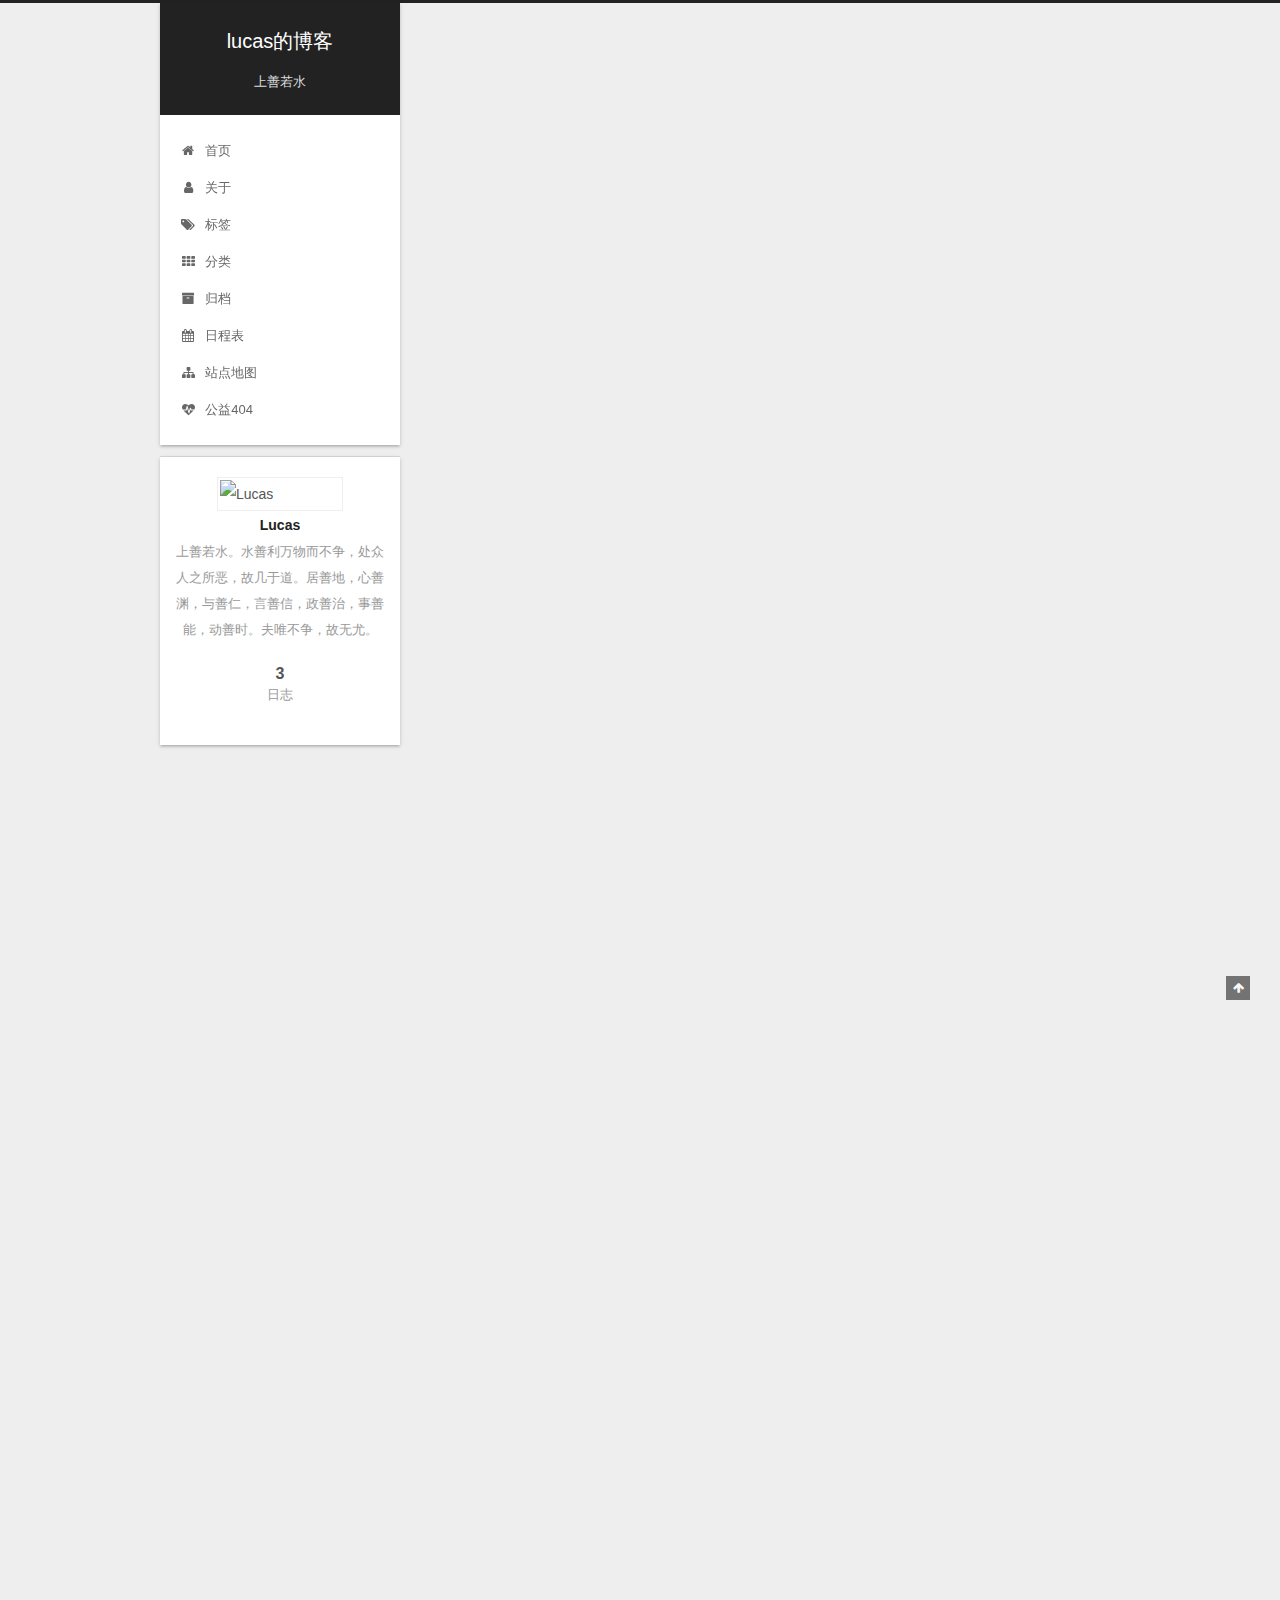
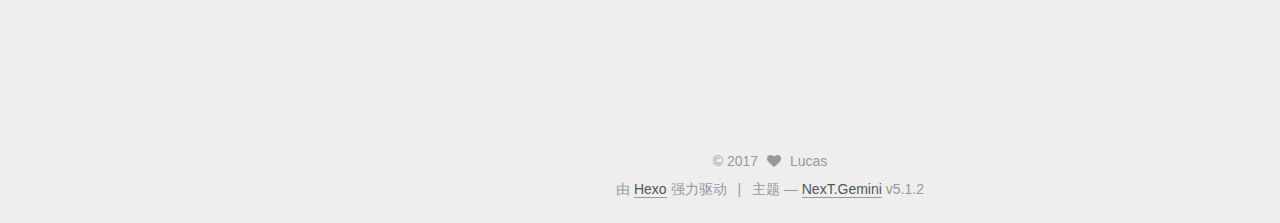
==== commit eb04a67f: "Site updated: 2017-10-01 00:34:10" ====
--- a/index.html
+++ b/index.html
@@ -1049,6 +1049,21 @@
 
 
 
+  
+  <script src="//cdn1.lncld.net/static/js/3.0.4/av-min.js"></script>
+  <script src="//cdn.jsdelivr.net/npm/valine@1.1.4/dist/Valine.min.js"></script>
+  <script type="text/javascript">
+    new Valine({
+        av: AV,
+        el: '#vcomments' ,
+        verify: false,
+        notify: false,
+        app_id: 'j82w438MwF8ysz8NN551S7jB-gzGzoHsz',
+        app_key: 'D5D6U4lymMLbUaLH1Mw9kGC9',
+        placeholder: 'Comment input placeholder'
+    });
+  </script>
+
 
 
   
@@ -1061,7 +1076,7 @@
 
   
   <script src="https://cdn1.lncld.net/static/js/av-core-mini-0.6.4.js"></script>
-  <script>AV.initialize("D5D6U4lymMLbUaLH1Mw9kGC9", "wm7jKVF5iz47MPH6jm2rdDd7");</script>
+  <script>AV.initialize("j82w438MwF8ysz8NN551S7jB-gzGzoHsz", "D5D6U4lymMLbUaLH1Mw9kGC9");</script>
   <script>
     function showTime(Counter) {
       var query = new AV.Query(Counter);
--- a/css/main.css
+++ b/css/main.css
@@ -1,2 +1,2 @@
 /* normalize.css v3.0.2 | MIT License | git.io/normalize */
-html{font-family:sans-serif;-ms-text-size-adjust:100%;-webkit-text-size-adjust:100%;}body{margin:0}article,aside,details,figcaption,figure,footer,header,hgroup,main,menu,nav,section,summary{display:block}audio,canvas,progress,video{display:inline-block;vertical-align:baseline;}audio:not([controls]){display:none;height:0}[hidden],template{display:none}a{background-color:transparent}a:active,a:hover{outline:0}abbr[title]{border-bottom:1px dotted}b,strong{font-weight:bold}dfn{font-style:italic}h1{font-size:2em;margin:.67em 0}mark{background:#ff0;color:#000}small{font-size:80%}sub,sup{font-size:75%;line-height:0;position:relative;vertical-align:baseline}sup{top:-.5em}sub{bottom:-.25em}img{border:0}svg:not(:root){overflow:hidden}figure{margin:1em 40px}hr{-moz-box-sizing:content-box;box-sizing:content-box;height:0}pre{overflow:auto}code,kbd,pre,samp{font-family:monospace,monospace;font-size:1em}button,input,optgroup,select,textarea{color:inherit;font:inherit;margin:0;}button{overflow:visible}button,select{text-transform:none}button,html input[type="button"],input[type="reset"],input[type="submit"]{-webkit-appearance:button;cursor:pointer;}button[disabled],html input[disabled]{cursor:default}button::-moz-focus-inner,input::-moz-focus-inner{border:0;padding:0}input{line-height:normal}input[type="checkbox"],input[type="radio"]{box-sizing:border-box;padding:0;}input[type="number"]::-webkit-inner-spin-button,input[type="number"]::-webkit-outer-spin-button{height:auto}input[type="search"]{-webkit-appearance:textfield;-moz-box-sizing:content-box;-webkit-box-sizing:content-box;box-sizing:content-box}input[type="search"]::-webkit-search-cancel-button,input[type="search"]::-webkit-search-decoration{-webkit-appearance:none}fieldset{border:1px solid #c0c0c0;margin:0 2px;padding:.35em .625em .75em}legend{border:0;padding:0;}textarea{overflow:auto}optgroup{font-weight:bold}table{border-collapse:collapse;border-spacing:0}td,th{padding:0}::selection{background:#262a30;color:#fff}body{position:relative;font-family:'Lato',"PingFang SC","Microsoft YaHei",sans-serif;font-size:14px;line-height:2;color:#555;background:#eee;}@media (max-width:767px){body{padding-right:0 !important}}@media (min-width:768px) and (max-width:991px){body{padding-right:0 !important}}@media (min-width:1600px){body{font-size:16px}}h1,h2,h3,h4,h5,h6{margin:0;padding:0;font-weight:bold;line-height:1.5;font-family:'Lato',"PingFang SC","Microsoft YaHei",sans-serif}h2,h3,h4,h5,h6{margin:20px 0 15px}h1{font-size:22px}@media (max-width:767px){h1{font-size:18px}}h2{font-size:20px}@media (max-width:767px){h2{font-size:16px}}h3{font-size:18px}@media (max-width:767px){h3{font-size:14px}}h4{font-size:16px}@media (max-width:767px){h4{font-size:12px}}h5{font-size:14px}@media (max-width:767px){h5{font-size:10px}}h6{font-size:12px}@media (max-width:767px){h6{font-size:8px}}p{margin:0 0 20px 0}a{color:#555;text-decoration:none;outline:none;border-bottom:1px solid #999;word-wrap:break-word;}a:hover{color:#222;border-bottom-color:#222}blockquote{margin:0;padding:0}img{display:block;margin:auto;max-width:100%;height:auto}hr{margin:40px 0;height:3px;border:none;background-color:#ddd;background-image:repeating-linear-gradient(-45deg,#fff,#fff 4px,transparent 4px,transparent 8px)}blockquote{padding:0 15px;color:#666;border-left:4px solid #ddd;}blockquote cite::before{content:"-";padding:0 5px}dt{font-weight:700}dd{margin:0;padding:0}kbd{border:1px solid #ccc;border-radius:.2em;box-shadow:.1em .1em .2em rgba(0,0,0,0.1);background-color:#f9f9f9;font-family:inherit;background-image:-webkit-linear-gradient(top,#eee,#fff,#eee);padding:.1em .3em;white-space:nowrap}.text-left{text-align:left}.text-center{text-align:center}.text-right{text-align:right}.text-justify{text-align:justify}.text-nowrap{white-space:nowrap}.text-lowercase{text-transform:lowercase}.text-uppercase{text-transform:uppercase}.text-capitalize{text-transform:capitalize}.center-block{display:block;margin-left:auto;margin-right:auto}.clearfix:before,.clearfix:after{content:" ";display:table}.clearfix:after{clear:both}.pullquote{width:45%;}.pullquote.left{float:left;margin-left:5px;margin-right:10px}.pullquote.right{float:right;margin-left:10px;margin-right:5px}.affix.affix.affix{position:fixed}.translation{margin-top:-20px;font-size:14px;color:#999}.scrollbar-measure{width:100px;height:100px;overflow:scroll;position:absolute;top:-9999px}.use-motion .motion-element{opacity:0}table{margin:20px 0;width:100%;border-collapse:collapse;border-spacing:0;border:1px solid #ddd;font-size:14px;table-layout:fixed;word-wrap:break-all}table>tbody>tr:nth-of-type(odd){background-color:#f9f9f9}table>tbody>tr:hover{background-color:#f5f5f5}caption,th,td{padding:8px;text-align:left;vertical-align:middle;font-weight:normal}th,td{border-bottom:3px solid #ddd;border-right:1px solid #eee}th{padding-bottom:10px;font-weight:700}td{border-bottom-width:1px}html,body{height:100%}.container{position:relative;min-height:100%}.header-inner{margin:0 auto;padding:100px 0 70px;width:calc(100% - 252px);}@media (min-width:1600px){.container .header-inner{width:900px}}.main{padding-bottom:150px}.main-inner{margin:0 auto;width:calc(100% - 252px);}@media (min-width:1600px){.container .main-inner{width:900px}}.footer{position:absolute;left:0;bottom:0;width:100%;min-height:50px}.footer-inner{box-sizing:border-box;margin:20px auto;width:calc(100% - 252px);}@media (min-width:1600px){.container .footer-inner{width:900px}}pre,.highlight{overflow:auto;margin:20px 0;padding:0;font-size:13px;color:#4d4d4c;background:#f7f7f7;line-height:1.6}pre,code{font-family:consolas,Menlo,"PingFang SC","Microsoft YaHei",monospace}code{padding:2px 4px;word-wrap:break-word;color:#555;background:#eee;border-radius:3px;font-size:13px}pre code{padding:0;color:#4d4d4c;background:none;text-shadow:none}.highlight{border-radius:1px;}.highlight pre{border:none;margin:0;padding:10px 0}.highlight table{margin:0;width:auto;border:none}.highlight td{border:none;padding:0}.highlight figcaption{font-size:1em;color:#4d4d4c;line-height:1em;margin-bottom:1em;}.highlight figcaption:before,.highlight figcaption:after{content:" ";display:table}.highlight figcaption:after{clear:both}.highlight figcaption a{float:right;color:#4d4d4c;}.highlight figcaption a:hover{border-bottom-color:#4d4d4c}.highlight .gutter pre{padding-left:10px;padding-right:10px;color:#869194;text-align:right;background-color:#eff2f3}.highlight .code pre{width:100%;padding-left:10px;padding-right:10px;background-color:#f7f7f7}.highlight .line{height:20px}.gutter{-webkit-user-select:none;-moz-user-select:none;-ms-user-select:none;user-select:none}.gist table{width:auto;}.gist table td{border:none}pre .deletion{background:#fdd}pre .addition{background:#dfd}pre .meta{color:#8959a8}pre .comment{color:#8e908c}pre .variable,pre .attribute,pre .tag,pre .regexp,pre .ruby .constant,pre .xml .tag .title,pre .xml .pi,pre .xml .doctype,pre .html .doctype,pre .css .id,pre .css .class,pre .css .pseudo{color:#c82829}pre .number,pre .preprocessor,pre .built_in,pre .literal,pre .params,pre .constant,pre .command{color:#f5871f}pre .ruby .class .title,pre .css .rules .attribute,pre .string,pre .value,pre .inheritance,pre .header,pre .ruby .symbol,pre .xml .cdata,pre .special,pre .number,pre .formula{color:#718c00}pre .title,pre .css .hexcolor{color:#3e999f}pre .function,pre .python .decorator,pre .python .title,pre .ruby .function .title,pre .ruby .title .keyword,pre .perl .sub,pre .javascript .title,pre .coffeescript .title{color:#4271ae}pre .keyword,pre .javascript .function{color:#8959a8}.full-image.full-image.full-image{border:none;max-width:100%;width:auto;margin:20px auto;}@media (min-width:992px){.full-image.full-image.full-image{max-width:none;width:118%;margin:0 -9%}}.blockquote-center,.page-home .post-type-quote blockquote,.page-post-detail .post-type-quote blockquote{position:relative;margin:40px 0;padding:0;border-left:none;text-align:center;}.blockquote-center::before,.page-home .post-type-quote blockquote::before,.page-post-detail .post-type-quote blockquote::before,.blockquote-center::after,.page-home .post-type-quote blockquote::after,.page-post-detail .post-type-quote blockquote::after{position:absolute;content:' ';display:block;width:100%;height:24px;opacity:.2;background-repeat:no-repeat;background-position:0 -6px;background-size:22px 22px}.blockquote-center::before,.page-home .post-type-quote blockquote::before,.page-post-detail .post-type-quote blockquote::before{top:-20px;background-image:url("../images/quote-l.svg");border-top:1px solid #ccc}.blockquote-center::after,.page-home .post-type-quote blockquote::after,.page-post-detail .post-type-quote blockquote::after{bottom:-20px;background-image:url("../images/quote-r.svg");border-bottom:1px solid #ccc;background-position:100% 8px}.blockquote-center p,.page-home .post-type-quote blockquote p,.page-post-detail .post-type-quote blockquote p,.blockquote-center div,.page-home .post-type-quote blockquote div,.page-post-detail .post-type-quote blockquote div{text-align:center}.post .post-body .group-picture img{box-sizing:border-box;padding:0 3px;border:none}.post .group-picture-row{overflow:hidden;margin-top:6px;}.post .group-picture-row:first-child{margin-top:0}.post .group-picture-column{float:left}.page-post-detail .post-body .group-picture-column{float:none;margin-top:10px;width:auto !important;}.page-post-detail .post-body .group-picture-column img{margin:0 auto}.page-archive .group-picture-container{overflow:hidden}.page-archive .group-picture-row{float:left;}.page-archive .group-picture-row:first-child{margin-top:6px}.page-archive .group-picture-column{max-width:150px;max-height:150px}.post-body .note{position:relative;padding:15px;margin-bottom:20px;border:1px solid #eee;border-left-width:5px;border-radius:3px;}.post-body .note h2,.post-body .note h3,.post-body .note h4,.post-body .note h5,.post-body .note h6{margin-top:0;margin-bottom:0;border-bottom:initial;padding-top:0 !important}.post-body .note p:first-child,.post-body .note ul:first-child,.post-body .note ol:first-child,.post-body .note table:first-child,.post-body .note pre:first-child,.post-body .note blockquote:first-child{margin-top:0}.post-body .note p:last-child,.post-body .note ul:last-child,.post-body .note ol:last-child,.post-body .note table:last-child,.post-body .note pre:last-child,.post-body .note blockquote:last-child{margin-bottom:0}.post-body .note.default{border-left-color:#777;}.post-body .note.default h2,.post-body .note.default h3,.post-body .note.default h4,.post-body .note.default h5,.post-body .note.default h6{color:#777}.post-body .note.primary{border-left-color:#6f42c1;}.post-body .note.primary h2,.post-body .note.primary h3,.post-body .note.primary h4,.post-body .note.primary h5,.post-body .note.primary h6{color:#6f42c1}.post-body .note.info{border-left-color:#428bca;}.post-body .note.info h2,.post-body .note.info h3,.post-body .note.info h4,.post-body .note.info h5,.post-body .note.info h6{color:#428bca}.post-body .note.success{border-left-color:#5cb85c;}.post-body .note.success h2,.post-body .note.success h3,.post-body .note.success h4,.post-body .note.success h5,.post-body .note.success h6{color:#5cb85c}.post-body .note.warning{border-left-color:#f0ad4e;}.post-body .note.warning h2,.post-body .note.warning h3,.post-body .note.warning h4,.post-body .note.warning h5,.post-body .note.warning h6{color:#f0ad4e}.post-body .note.danger{border-left-color:#d9534f;}.post-body .note.danger h2,.post-body .note.danger h3,.post-body .note.danger h4,.post-body .note.danger h5,.post-body .note.danger h6{color:#d9534f}.post-body .label{display:inline;padding:0 2px;white-space:nowrap;}.post-body .label.default{background-color:#f0f0f0}.post-body .label.primary{background-color:#efe6f7}.post-body .label.info{background-color:#e5f2f8}.post-body .label.success{background-color:#e7f4e9}.post-body .label.warning{background-color:#fcf6e1}.post-body .label.danger{background-color:#fae8eb}.post-body .tabs{position:relative;display:block;margin-bottom:20px;padding-top:10px;}.post-body .tabs ul.nav-tabs{margin:0;padding:0;display:flex;margin-bottom:-1px;}@media (max-width:413px){.post-body .tabs ul.nav-tabs{display:block;margin-bottom:5px}}.post-body .tabs ul.nav-tabs li.tab{list-style-type:none !important;margin:0 .25em 0 0;border-top:3px solid transparent;border-left:1px solid transparent;border-right:1px solid transparent;}@media (max-width:413px){.post-body .tabs ul.nav-tabs li.tab{margin:initial;border-top:1px solid transparent;border-left:3px solid transparent;border-right:1px solid transparent;border-bottom:1px solid transparent}}.post-body .tabs ul.nav-tabs li.tab a{outline:0;border-bottom:initial;display:block;line-height:1.8em;padding:.25em .75em;transition-duration:.2s;transition-timing-function:ease-out;transition-delay:0s}.post-body .tabs ul.nav-tabs li.tab a i{width:1.285714285714286em}.post-body .tabs ul.nav-tabs li.tab.active{border-top:3px solid #fc6423;border-left:1px solid #ddd;border-right:1px solid #ddd;background-color:#fff;}@media (max-width:413px){.post-body .tabs ul.nav-tabs li.tab.active{border-top:1px solid #ddd;border-left:3px solid #fc6423;border-right:1px solid #ddd;border-bottom:1px solid #ddd}}.post-body .tabs ul.nav-tabs li.tab.active a{cursor:default;color:#555}.post-body .tabs .tab-content{background-color:#fff;}.post-body .tabs .tab-content .tab-pane{border:1px solid #ddd;padding:20px 20px 0 20px;}.post-body .tabs .tab-content .tab-pane:not(.active){display:none !important}.post-body .tabs .tab-content .tab-pane.active{display:block !important;}.btn{display:inline-block;padding:0 20px;font-size:14px;color:#fff;background:#222;border:2px solid #555;text-decoration:none;border-radius:0;transition-property:background-color;transition-duration:.2s;transition-timing-function:ease-in-out;transition-delay:0s;}.btn:hover,.post-button .btn:hover{border-color:#222;color:#fff;background:#222}.btn-bar{display:block;width:22px;height:2px;background:#555;border-radius:1px;}.btn-bar+.btn-bar{margin-top:4px}.pagination{margin:120px 0 40px;text-align:center;border-top:1px solid #eee}.page-number-basic,.pagination .prev,.pagination .next,.pagination .page-number,.pagination .space{display:inline-block;position:relative;top:-1px;margin:0 10px;padding:0 11px;}@media (max-width:767px){.page-number-basic,.pagination .prev,.pagination .next,.pagination .page-number,.pagination .space{margin:0 5px}}.pagination .prev,.pagination .next,.pagination .page-number{border-bottom:0;border-top:1px solid #eee;transition-property:border-color;transition-duration:.2s;transition-timing-function:ease-in-out;transition-delay:0s;}.pagination .prev:hover,.pagination .next:hover,.pagination .page-number:hover{border-top-color:#222}.pagination .space{padding:0;margin:0}.pagination .prev{margin-left:0}.pagination .next{margin-right:0}.pagination .page-number.current{color:#fff;background:#ccc;border-top-color:#ccc}@media (max-width:767px){.pagination{border-top:none}.pagination .prev,.pagination .next,.pagination .page-number{margin-bottom:10px;border-top:0;border-bottom:1px solid #eee;padding:0 10px;}.pagination .prev:hover,.pagination .next:hover,.pagination .page-number:hover{border-bottom-color:#222}}.comments{margin:60px 20px 0}.tag-cloud{text-align:center;}.tag-cloud a{display:inline-block;margin:10px}.back-to-top{box-sizing:border-box;position:fixed;bottom:-100px;right:30px;z-index:1050;padding:0 6px;width:24px;background:#222;font-size:12px;opacity:.6;color:#fff;cursor:pointer;text-align:center;-webkit-transform:translateZ(0);transition-property:bottom;transition-duration:.2s;transition-timing-function:ease-in-out;transition-delay:0s;}@media (min-width:768px) and (max-width:991px){.back-to-top{display:none !important}}@media (max-width:767px){.back-to-top{display:none !important}}.back-to-top.back-to-top-on{bottom:30px}.header{background:transparent}.header-inner{position:relative}.headband{height:3px;background:#222}.site-meta{margin:0;text-align:center;}@media (max-width:767px){.site-meta{text-align:center}}.brand{position:relative;display:inline-block;padding:0 40px;color:#fff;background:#222;border-bottom:none;}.brand:hover{color:#fff}.logo{display:inline-block;margin-right:5px;line-height:36px;vertical-align:top}.site-title{display:inline-block;vertical-align:top;line-height:36px;font-size:20px;font-weight:normal;font-family:'Lato',"PingFang SC","Microsoft YaHei",sans-serif}.site-subtitle{margin-top:10px;font-size:13px;color:#ddd}.use-motion .brand{opacity:0}.use-motion .logo,.use-motion .site-title,.use-motion .site-subtitle{opacity:0;position:relative;top:-10px}.site-nav-toggle{display:none;position:absolute;top:10px;left:10px;}@media (max-width:767px){.site-nav-toggle{display:block}}.site-nav-toggle button{margin-top:2px;padding:9px 10px;background:transparent;border:none}@media (max-width:767px){.site-nav{display:none;margin:0 -10px;padding:0 10px;clear:both;border-top:1px solid #ddd}}@media (min-width:768px) and (max-width:991px){.site-nav{display:block !important}}@media (min-width:992px){.site-nav{display:block !important}}.menu{margin-top:20px;padding-left:0;text-align:center}.menu .menu-item{display:inline-block;margin:0 10px;list-style:none;}@media screen and (max-width:767px){.menu .menu-item{margin-top:10px}}.menu .menu-item a{display:block;font-size:13px;line-height:inherit;border-bottom:1px solid transparent;transition-property:border-color;transition-duration:.2s;transition-timing-function:ease-in-out;transition-delay:0s;}.menu .menu-item a:hover,.menu-item-active a{border-bottom-color:#222}.menu .menu-item .fa{margin-right:5px}.use-motion .menu-item{opacity:0}.post-body{font-family:'Lato',"PingFang SC","Microsoft YaHei",sans-serif;}@media (max-width:767px){.post-body{word-break:break-word}}.post-body .fancybox img{display:block !important;margin:0 auto;cursor:pointer;cursor:zoom-in;cursor:-webkit-zoom-in}.post-body .image-caption,.post-body .figure .caption{margin:-20px auto 15px;text-align:center;font-size:14px;color:#999;font-weight:bold;line-height:1}.post-sticky-flag{display:inline-block;font-size:16px;-ms-transform:rotate(30deg);-webkit-transform:rotate(30deg);-moz-transform:rotate(30deg);-ms-transform:rotate(30deg);-o-transform:rotate(30deg);transform:rotate(30deg)}.use-motion .post-block{opacity:0}.use-motion .post-header{opacity:0}.use-motion .post-body{opacity:0}.use-motion .collection-title{opacity:0}.posts-expand{padding-top:40px}@media (max-width:767px){.posts-expand{margin:0 20px}.post-body pre{padding:10px;}.post-body pre .gutter pre{padding-right:10px}.post-body .highlight{margin-left:0;margin-right:0;padding:0;}.post-body .highlight .gutter pre{padding-right:10px}}@media (min-width:992px){.posts-expand .post-body{text-align:justify}}.posts-expand .post-body h2,.posts-expand .post-body h3,.posts-expand .post-body h4,.posts-expand .post-body h5,.posts-expand .post-body h6{padding-top:10px;}.posts-expand .post-body h2 .header-anchor,.posts-expand .post-body h3 .header-anchor,.posts-expand .post-body h4 .header-anchor,.posts-expand .post-body h5 .header-anchor,.posts-expand .post-body h6 .header-anchor{float:right;margin-left:10px;color:#ccc;border-bottom-style:none;visibility:hidden;}.posts-expand .post-body h2 .header-anchor:hover,.posts-expand .post-body h3 .header-anchor:hover,.posts-expand .post-body h4 .header-anchor:hover,.posts-expand .post-body h5 .header-anchor:hover,.posts-expand .post-body h6 .header-anchor:hover{color:inherit}.posts-expand .post-body h2:hover .header-anchor,.posts-expand .post-body h3:hover .header-anchor,.posts-expand .post-body h4:hover .header-anchor,.posts-expand .post-body h5:hover .header-anchor,.posts-expand .post-body h6:hover .header-anchor{visibility:visible}.posts-expand .post-body ul li{list-style:circle}.posts-expand .post-body img{box-sizing:border-box;margin:auto;padding:3px;border:1px solid #ddd}.posts-expand .post-body .fancybox img{margin:0 auto 25px}@media (max-width:767px){.posts-collapse{margin:0 20px;}.posts-collapse .post-title,.posts-collapse .post-meta{display:block;width:auto;text-align:left}}.posts-collapse{position:relative;z-index:1010;margin-left:55px;}.posts-collapse::after{content:" ";position:absolute;top:20px;left:0;margin-left:-2px;width:4px;height:100%;background:#f5f5f5;z-index:-1}@media (max-width:767px){.posts-collapse{margin:0 20px}}.posts-collapse .collection-title{position:relative;margin:60px 0;}.posts-collapse .collection-title h1,.posts-collapse .collection-title h2{margin-left:20px}.posts-collapse .collection-title small{color:#bbb;margin-left:5px}.posts-collapse .collection-title::before{content:" ";position:absolute;left:0;top:50%;margin-left:-4px;margin-top:-4px;width:8px;height:8px;background:#bbb;border-radius:50%}.posts-collapse .post{margin:30px 0}.posts-collapse .post-header{position:relative;transition-duration:.2s;transition-timing-function:ease-in-out;transition-delay:0s;transition-property:border;border-bottom:1px dashed #ccc;}.posts-collapse .post-header::before{content:" ";position:absolute;left:0;top:12px;width:6px;height:6px;margin-left:-4px;background:#bbb;border-radius:50%;border:1px solid #fff;transition-duration:.2s;transition-timing-function:ease-in-out;transition-delay:0s;transition-property:background}.posts-collapse .post-header:hover{border-bottom-color:#666;}.posts-collapse .post-header:hover::before{background:#222}.posts-collapse .post-meta{position:absolute;font-size:12px;left:20px;top:5px}.posts-collapse .post-comments-count{display:none}.posts-collapse .post-title{margin-left:60px;font-size:16px;font-weight:normal;line-height:inherit;}.posts-collapse .post-title::after{margin-left:3px;opacity:.6}.posts-collapse .post-title a{color:#666;border-bottom:none}.page-home .post-type-quote .post-header,.page-post-detail .post-type-quote .post-header,.page-home .post-type-quote .post-tags,.page-post-detail .post-type-quote .post-tags{display:none}.posts-expand .post-title{text-align:center;word-break:break-word;font-weight:400}.posts-expand .post-title-link{display:inline-block;position:relative;color:#555;border-bottom:none;line-height:1.2;vertical-align:top;}.posts-expand .post-title-link::before{content:"";position:absolute;width:100%;height:2px;bottom:0;left:0;background-color:#000;visibility:hidden;-webkit-transform:scaleX(0);-moz-transform:scaleX(0);-ms-transform:scaleX(0);-o-transform:scaleX(0);transform:scaleX(0);transition-duration:.2s;transition-timing-function:ease-in-out;transition-delay:0s}.posts-expand .post-title-link:hover::before{visibility:visible;-webkit-transform:scaleX(1);-moz-transform:scaleX(1);-ms-transform:scaleX(1);-o-transform:scaleX(1);transform:scaleX(1)}.posts-expand .post-title-link .fa{font-size:16px}.posts-expand .post-meta{margin:3px 0 60px 0;color:#999;font-family:'Lato',"PingFang SC","Microsoft YaHei",sans-serif;font-size:12px;text-align:center;}.posts-expand .post-meta .post-category-list{display:inline-block;margin:0;padding:3px}.posts-expand .post-meta .post-category-list-link{color:#999}.posts-expand .post-meta .post-description{font-size:14px;margin-top:2px}.post-meta-divider{margin:0 .5em}.post-meta-item-icon{margin-right:3px;}@media (min-width:768px) and (max-width:991px){.post-meta-item-icon{display:inline-block}}@media (max-width:767px){.post-meta-item-icon{display:inline-block}}@media (min-width:768px) and (max-width:991px){.post-meta-item-text{display:none}}@media (max-width:767px){.post-meta-item-text{display:none}}@media (max-width:767px){.posts-expand .post-comments-count{display:none}}.post-button{margin-top:50px;}.post-button .btn{color:#555;font-size:14px;background:#fff;border-radius:2px;line-height:2;margin:0 4px 8px 4px}.post-button .fa-fw{width:1.285714285714286em;text-align:left}.posts-expand .post-tags{margin-top:40px;text-align:center;}.posts-expand .post-tags a{display:inline-block;margin-right:10px;font-size:13px}.post-nav{display:table;margin-top:15px;width:100%;border-top:1px solid #eee}.post-nav-divider{display:table-cell;width:10%}.post-nav-item{display:table-cell;padding:10px 0 0 0;width:45%;vertical-align:top;}.post-nav-item a{position:relative;display:block;line-height:25px;font-size:14px;color:#555;border-bottom:none;}.post-nav-item a:hover{color:#222;border-bottom:none}.post-nav-item a:active{top:2px}.post-nav-item .fa{position:absolute;top:8px;left:0;font-size:12px}.post-nav-next a{padding-left:15px}.post-nav-prev{text-align:right;}.post-nav-prev a{padding-right:15px}.post-nav-prev .fa{right:0;left:auto}.posts-expand .post-eof{display:block;margin:80px auto 60px;width:8%;height:1px;background:#ccc;text-align:center}.post:last-child .post-eof.post-eof.post-eof{display:none}.post-gallery{display:table;table-layout:fixed;width:100%;border-collapse:separate}.post-gallery-row{display:table-row}.post-gallery .post-gallery-img{display:table-cell;text-align:center;vertical-align:middle;border:none}.post-gallery .post-gallery-img img{max-width:100%;max-height:100%;border:none}.fancybox-close,.fancybox-close:hover{border:none}.rtl.post-body p,.rtl.post-body a,.rtl.post-body h1,.rtl.post-body h2,.rtl.post-body h3,.rtl.post-body h4,.rtl.post-body h5,.rtl.post-body h6,.rtl.post-body li,.rtl.post-body ul,.rtl.post-body ol{direction:rtl;font-family:UKIJ Ekran}.rtl.post-title{font-family:UKIJ Ekran}.sidebar{position:fixed;right:0;top:0;bottom:0;width:0;z-index:1040;box-shadow:inset 0 2px 6px #000;background:#222;-webkit-transform:translateZ(0);}.sidebar a{color:#999;border-bottom-color:#555;}.sidebar a:hover{color:#eee}@media (min-width:768px) and (max-width:991px){.sidebar{display:none !important}}@media (max-width:767px){.sidebar{display:none !important}}.sidebar-inner{position:relative;padding:20px 10px;color:#999;text-align:center}.sidebar-toggle{position:fixed;right:30px;bottom:45px;width:14px;height:14px;padding:5px;background:#222;line-height:0;z-index:1050;cursor:pointer;-webkit-transform:translateZ(0);}@media (min-width:768px) and (max-width:991px){.sidebar-toggle{display:none !important}}@media (max-width:767px){.sidebar-toggle{display:none !important}}.sidebar-toggle-line{position:relative;display:inline-block;vertical-align:top;height:2px;width:100%;background:#fff;margin-top:3px;}.sidebar-toggle-line:first-child{margin-top:0}.site-author-image{display:block;margin:0 auto;padding:2px;max-width:120px;height:auto;border:1px solid #eee}.site-author-name{margin:0;text-align:center;color:#222;font-weight:600}.site-description{margin-top:0;text-align:center;font-size:13px;color:#999}.site-state{overflow:hidden;line-height:1.4;white-space:nowrap;text-align:center}.site-state-item{display:inline-block;padding:0 15px;border-left:1px solid #eee;}.site-state-item:first-child{border-left:none}.site-state-item a{border-bottom:none}.site-state-item-count{display:block;text-align:center;color:inherit;font-weight:600;font-size:16px}.site-state-item-name{font-size:13px;color:#999}.feed-link{margin-top:20px;}.feed-link a{display:inline-block;padding:0 15px;color:#fc6423;border:1px solid #fc6423;border-radius:4px;}.feed-link a i{color:#fc6423;font-size:14px}.feed-link a:hover{color:#fff;background:#fc6423;}.feed-link a:hover i{color:#fff}.links-of-author{margin-top:20px}.links-of-author a{display:inline-block;vertical-align:middle;margin-right:10px;margin-bottom:10px;border-bottom-color:#555;font-size:13px;}.links-of-author a:before{display:inline-block;vertical-align:middle;margin-right:3px;content:" ";width:4px;height:4px;border-radius:50%;background:#69ff5b}.links-of-blogroll{font-size:13px}.links-of-blogroll-title{margin-top:20px;font-size:14px;font-weight:600}.links-of-blogroll-list{margin:0;padding:0;list-style:none}.links-of-blogroll-item{padding:2px 10px;}.links-of-blogroll-item a{max-width:280px;box-sizing:border-box;display:inline-block;overflow:hidden;white-space:nowrap;text-overflow:ellipsis}.sidebar-nav{margin:0 0 20px;padding-left:0}.sidebar-nav li{display:inline-block;cursor:pointer;border-bottom:1px solid transparent;font-size:14px;color:#555;}.sidebar-nav li:hover{color:#fc6423}.page-post-detail .sidebar-nav-toc{padding:0 5px}.page-post-detail .sidebar-nav-overview{margin-left:10px}.sidebar-nav .sidebar-nav-active{color:#fc6423;border-bottom-color:#fc6423;}.sidebar-nav .sidebar-nav-active:hover{color:#fc6423}.sidebar-panel{display:none}.sidebar-panel-active{display:block}.post-toc-empty{font-size:14px;color:#666}.post-toc-wrap{overflow:hidden}.post-toc{overflow:auto}.post-toc ol{margin:0;padding:0 2px 5px 10px;text-align:left;list-style:none;font-size:14px;}.post-toc ol > ol{padding-left:0}.post-toc ol a{transition-duration:.2s;transition-timing-function:ease-in-out;transition-delay:0s;transition-property:all;color:#666;border-bottom-color:#ccc;}.post-toc ol a:hover{color:#000;border-bottom-color:#000}.post-toc .nav-item{overflow:hidden;text-overflow:ellipsis;white-space:nowrap;line-height:1.8}.post-toc .nav .nav-child{display:none}.post-toc .nav .active > .nav-child{display:block}.post-toc .nav .active-current > .nav-child{display:block;}.post-toc .nav .active-current > .nav-child > .nav-item{display:block}.post-toc .nav .active > a{color:#fc6423;border-bottom-color:#fc6423}.post-toc .nav .active-current > a{color:#fc6423;}.post-toc .nav .active-current > a:hover{color:#fc6423}.footer{font-size:14px;color:#999;}.footer img{border:none}.footer-inner{text-align:center}.with-love{display:inline-block;margin:0 5px}.powered-by,.theme-info{display:inline-block}.cc-license{margin-top:10px;text-align:center;}.cc-license .cc-opacity{opacity:.7;border-bottom:none;}.cc-license .cc-opacity:hover{opacity:.9}.cc-license img{display:inline-block}.theme-next #ds-thread #ds-reset{color:#555}.theme-next #ds-thread #ds-reset .ds-replybox{margin-bottom:30px}.theme-next #ds-thread #ds-reset .ds-replybox .ds-avatar,.theme-next #ds-reset .ds-avatar img{box-shadow:none}.theme-next #ds-thread #ds-reset .ds-textarea-wrapper{border-color:#c7d4e1;background:none;border-top-right-radius:3px;border-top-left-radius:3px}.theme-next #ds-thread #ds-reset .ds-textarea-wrapper textarea{height:60px}.theme-next #ds-reset .ds-rounded-top{border-radius:0}.theme-next #ds-thread #ds-reset .ds-post-toolbar{box-sizing:border-box;border:1px solid #c7d4e1;background:#f6f8fa}.theme-next #ds-thread #ds-reset .ds-post-options{height:40px;border:none;background:none}.theme-next #ds-thread #ds-reset .ds-toolbar-buttons{top:11px}.theme-next #ds-thread #ds-reset .ds-sync{top:5px}.theme-next #ds-thread #ds-reset .ds-post-button{top:4px;right:5px;width:90px;height:30px;border:1px solid #c5ced7;border-radius:3px;background-image:linear-gradient(#fbfbfc,#f5f7f9);color:#60676d}.theme-next #ds-thread #ds-reset .ds-post-button:hover{background-position:0 -30px;color:#60676d}.theme-next #ds-thread #ds-reset .ds-comments-info{padding:10px 0}.theme-next #ds-thread #ds-reset .ds-sort{display:none}.theme-next #ds-thread #ds-reset li.ds-tab a.ds-current{border:none;background:#f6f8fa;color:#60676d;}.theme-next #ds-thread #ds-reset li.ds-tab a.ds-current:hover{background-color:#e9f0f7;color:#60676d}.theme-next #ds-thread #ds-reset li.ds-tab a{border-radius:2px;padding:5px}.theme-next #ds-thread #ds-reset .ds-login-buttons p{color:#999;line-height:36px}.theme-next #ds-thread #ds-reset .ds-login-buttons .ds-service-list li{height:28px}.theme-next #ds-thread #ds-reset .ds-service-list a{background:none;padding:5px;border:1px solid;border-radius:3px;text-align:center;}.theme-next #ds-thread #ds-reset .ds-service-list a:hover{color:#fff;background:#666}.theme-next #ds-thread #ds-reset .ds-service-list .ds-weibo{color:#fc9b00;border-color:#fc9b00;}.theme-next #ds-thread #ds-reset .ds-service-list .ds-weibo:hover{background:#fc9b00}.theme-next #ds-thread #ds-reset .ds-service-list .ds-qq{color:#60a3ec;border-color:#60a3ec;}.theme-next #ds-thread #ds-reset .ds-service-list .ds-qq:hover{background:#60a3ec}.theme-next #ds-thread #ds-reset .ds-service-list .ds-renren{color:#2e7ac4;border-color:#2e7ac4;}.theme-next #ds-thread #ds-reset .ds-service-list .ds-renren:hover{background:#2e7ac4}.theme-next #ds-thread #ds-reset .ds-service-list .ds-douban{color:#37994c;border-color:#37994c;}.theme-next #ds-thread #ds-reset .ds-service-list .ds-douban:hover{background:#37994c}.theme-next #ds-thread #ds-reset .ds-service-list .ds-kaixin{color:#fef20d;border-color:#fef20d;}.theme-next #ds-thread #ds-reset .ds-service-list .ds-kaixin:hover{background:#fef20d}.theme-next #ds-thread #ds-reset .ds-service-list .ds-netease{color:#f00;border-color:#f00;}.theme-next #ds-thread #ds-reset .ds-service-list .ds-netease:hover{background:#f00}.theme-next #ds-thread #ds-reset .ds-service-list .ds-sohu{color:#ffcb05;border-color:#ffcb05;}.theme-next #ds-thread #ds-reset .ds-service-list .ds-sohu:hover{background:#ffcb05}.theme-next #ds-thread #ds-reset .ds-service-list .ds-baidu{color:#2831e0;border-color:#2831e0;}.theme-next #ds-thread #ds-reset .ds-service-list .ds-baidu:hover{background:#2831e0}.theme-next #ds-thread #ds-reset .ds-service-list .ds-google{color:#166bec;border-color:#166bec;}.theme-next #ds-thread #ds-reset .ds-service-list .ds-google:hover{background:#166bec}.theme-next #ds-thread #ds-reset .ds-service-list .ds-weixin{color:#00ce0d;border-color:#00ce0d;}.theme-next #ds-thread #ds-reset .ds-service-list .ds-weixin:hover{background:#00ce0d}.theme-next #ds-thread #ds-reset .ds-service-list .ds-more-services{border:none;}.theme-next #ds-thread #ds-reset .ds-service-list .ds-more-services:hover{background:none}.theme-next #ds-reset .duoshuo-ua-admin{display:inline-block;color:#f00}.theme-next #ds-reset .duoshuo-ua-platform,.theme-next #ds-reset .duoshuo-ua-browser{color:#ccc;}.theme-next #ds-reset .duoshuo-ua-platform .fa,.theme-next #ds-reset .duoshuo-ua-browser .fa{display:inline-block;margin-right:3px}.theme-next #ds-reset .duoshuo-ua-separator{display:inline-block;margin-left:5px}.theme-next .this_ua{background-color:#ccc !important;border-radius:4px;padding:0 5px !important;margin:1px 1px !important;border:1px solid #bbb !important;color:#fff;display:inline-block !important}.theme-next .this_ua.admin{background-color:#d9534f !important;border-color:#d9534f !important}.theme-next .this_ua.platform.iOS,.theme-next .this_ua.platform.Mac,.theme-next .this_ua.platform.Windows{background-color:#39b3d7 !important;border-color:#46b8da !important}.theme-next .this_ua.platform.Linux{background-color:#3a3a3a !important;border-color:#1f1f1f !important}.theme-next .this_ua.platform.Android{background-color:#00c47d !important;border-color:#01b171 !important}.theme-next .this_ua.browser.Mobile,.theme-next .this_ua.browser.Chrome{background-color:#5cb85c !important;border-color:#4cae4c !important}.theme-next .this_ua.browser.Firefox{background-color:#f0ad4e !important;border-color:#eea236 !important}.theme-next .this_ua.browser.Maxthon,.theme-next .this_ua.browser.IE{background-color:#428bca !important;border-color:#357ebd !important}.theme-next .this_ua.browser.baidu,.theme-next .this_ua.browser.UCBrowser,.theme-next .this_ua.browser.Opera{background-color:#d9534f !important;border-color:#d43f3a !important}.theme-next .this_ua.browser.Android,.theme-next .this_ua.browser.QQBrowser{background-color:#78ace9 !important;border-color:#4cae4c !important}.post-spread{margin-top:20px;text-align:center}.jiathis_style{display:inline-block;}.jiathis_style a{border:none}.fa{font-family:FontAwesome !important}.post-spread{margin-top:20px;text-align:center}.bdshare-slide-button-box a{border:none}.bdsharebuttonbox{display:inline-block;}.bdsharebuttonbox a{border:none}.local-search-pop-overlay{position:fixed;width:100%;height:100%;top:0;left:0;z-index:2080;background-color:rgba(0,0,0,0.3)}.local-search-popup{display:none;position:fixed;top:10%;left:50%;margin-left:-350px;width:700px;height:80%;padding:0;background:#fff;color:#333;z-index:9999;border-radius:5px;}@media (max-width:767px){.local-search-popup{padding:0;top:0;left:0;margin:0;width:100%;height:100%;border-radius:0}}.local-search-popup ul.search-result-list{padding:0;margin:0 5px}.local-search-popup p.search-result{border-bottom:1px dashed #ccc;padding:5px 0}.local-search-popup a.search-result-title{font-weight:bold;font-size:16px}.local-search-popup .search-keyword{border-bottom:1px dashed #f00;font-weight:bold;color:#f00}.local-search-popup .local-search-header{padding:5px;height:36px;background:#f5f5f5;border-top-left-radius:5px;border-top-right-radius:5px}.local-search-popup #local-search-result{overflow:auto;position:relative;padding:5px 25px;height:calc(100% - 55px)}.local-search-popup .local-search-input-wrapper{display:inline-block;width:calc(100% - 90px);height:36px;line-height:36px;padding:0 5px}.local-search-popup .local-search-input-wrapper input{padding:8px 0;height:20px;display:block;width:100%;outline:none;border:none;background:transparent;vertical-align:middle}.local-search-popup .search-icon,.local-search-popup .popup-btn-close{display:inline-block;font-size:18px;color:#999;height:36px;width:18px;padding-left:10px;padding-right:10px}.local-search-popup .search-icon{float:left}.local-search-popup .popup-btn-close{border-left:1px solid #eee;float:right;cursor:pointer}.local-search-popup #no-result{position:absolute;left:50%;top:50%;-webkit-transform:translate(-50%,-50%);-webkit-transform:translate(-50%,-50%);-moz-transform:translate(-50%,-50%);-ms-transform:translate(-50%,-50%);-o-transform:translate(-50%,-50%);transform:translate(-50%,-50%);color:#ccc}.site-uv,.site-pv,.page-pv{display:inline-block;}.site-uv .busuanzi-value,.site-pv .busuanzi-value,.page-pv .busuanzi-value{margin:0 5px}.site-uv{margin-right:10px;}.site-uv::after{content:"|";padding-left:10px}.page-archive .archive-page-counter{position:relative;top:3px;left:20px;}@media (max-width:767px){.page-archive .archive-page-counter{top:5px}}.page-archive .posts-collapse .archive-move-on{position:absolute;top:11px;left:0;margin-left:-6px;width:10px;height:10px;opacity:.5;background:#555;border:1px solid #fff;border-radius:50%}.category-all-page .category-all-title{text-align:center}.category-all-page .category-all{margin-top:20px}.category-all-page .category-list{margin:0;padding:0;list-style:none}.category-all-page .category-list-item{margin:5px 10px}.category-all-page .category-list-count{color:#bbb;}.category-all-page .category-list-count:before{display:inline;content:" ("}.category-all-page .category-list-count:after{display:inline;content:") "}.category-all-page .category-list-child{padding-left:10px}#schedule ul#event-list{padding-left:30px;}#schedule ul#event-list hr{margin:20px 0 45px 0 !important;background:#222;}#schedule ul#event-list hr:after{display:inline-block;content:'NOW';background:#222;color:#fff;font-weight:bold;text-align:right;padding:0 5px}#schedule ul#event-list li.event{margin:20px 0;background:#f9f9f9;padding-left:10px;min-height:40px;}#schedule ul#event-list li.event h2.event-summary{margin:0;padding-bottom:3px;}#schedule ul#event-list li.event h2.event-summary:before{display:inline-block;font-family:FontAwesome;font-size:8px;content:'\f111';vertical-align:middle;margin-right:25px;color:#bbb}#schedule ul#event-list li.event span.event-relative-time{display:inline-block;font-size:12px;font-weight:400;padding-left:12px;color:#bbb}#schedule ul#event-list li.event span.event-details{display:block;color:#bbb;margin-left:56px;padding-top:3px;padding-bottom:6px;text-indent:-24px;line-height:18px;}#schedule ul#event-list li.event span.event-details:before{text-indent:0;display:inline-block;width:14px;font-family:FontAwesome;text-align:center;margin-right:9px;color:#bbb}#schedule ul#event-list li.event span.event-details.event-location:before{content:'\f041'}#schedule ul#event-list li.event span.event-details.event-duration:before{content:'\f017'}#schedule ul#event-list li.event-past{background:#fcfcfc;}#schedule ul#event-list li.event-past > *{opacity:.6}#schedule ul#event-list li.event-past h2.event-summary{color:#bbb;}#schedule ul#event-list li.event-past h2.event-summary:before{color:#dfdfdf}#schedule ul#event-list li.event-now{background:#222;color:#fff;padding:15px 0 15px 10px;}#schedule ul#event-list li.event-now h2.event-summary:before{-webkit-transform:scale(1.2);-moz-transform:scale(1.2);-ms-transform:scale(1.2);-o-transform:scale(1.2);transform:scale(1.2);color:#fff;animation:dot-flash 1s alternate infinite ease-in-out}#schedule ul#event-list li.event-now *{color:#fff !important}@-moz-keyframes dot-flash{from{opacity:1;-webkit-transform:scale(1.1);-moz-transform:scale(1.1);-ms-transform:scale(1.1);-o-transform:scale(1.1);transform:scale(1.1)}to{opacity:0;-webkit-transform:scale(1);-moz-transform:scale(1);-ms-transform:scale(1);-o-transform:scale(1);transform:scale(1)}}@-webkit-keyframes dot-flash{from{opacity:1;-webkit-transform:scale(1.1);-moz-transform:scale(1.1);-ms-transform:scale(1.1);-o-transform:scale(1.1);transform:scale(1.1)}to{opacity:0;-webkit-transform:scale(1);-moz-transform:scale(1);-ms-transform:scale(1);-o-transform:scale(1);transform:scale(1)}}@-o-keyframes dot-flash{from{opacity:1;-webkit-transform:scale(1.1);-moz-transform:scale(1.1);-ms-transform:scale(1.1);-o-transform:scale(1.1);transform:scale(1.1)}to{opacity:0;-webkit-transform:scale(1);-moz-transform:scale(1);-ms-transform:scale(1);-o-transform:scale(1);transform:scale(1)}}@keyframes dot-flash{from{opacity:1;-webkit-transform:scale(1.1);-moz-transform:scale(1.1);-ms-transform:scale(1.1);-o-transform:scale(1.1);transform:scale(1.1)}to{opacity:0;-webkit-transform:scale(1);-moz-transform:scale(1);-ms-transform:scale(1);-o-transform:scale(1);transform:scale(1)}}.page-post-detail .sidebar-toggle-line{background:#fc6423}.page-post-detail .comments{overflow:hidden}.header{position:relative;margin:0 auto;width:75%;}@media (min-width:768px) and (max-width:991px){.header{width:auto}}@media (max-width:767px){.header{width:auto}}.header-inner{position:absolute;top:0;overflow:hidden;padding:0;width:240px;background:#fff;box-shadow:0 2px 2px 0 rgba(0,0,0,0.12),0 3px 1px -2px rgba(0,0,0,0.06),0 1px 5px 0 rgba(0,0,0,0.12);border-radius:initial;}@media (min-width:1600px){.container .header-inner{width:240px}}@media (min-width:768px) and (max-width:991px){.header-inner{position:relative;width:auto;border-radius:initial}}@media (max-width:767px){.header-inner{position:relative;width:auto;border-radius:initial}}.main:before,.main:after{content:" ";display:table}.main:after{clear:both}@media (min-width:768px) and (max-width:991px){.main{padding-bottom:100px}}@media (max-width:767px){.main{padding-bottom:100px}}.container .main-inner{width:75%;}@media (min-width:768px) and (max-width:991px){.container .main-inner{width:auto}}@media (max-width:767px){.container .main-inner{width:auto}}.content-wrap{float:right;box-sizing:border-box;padding:40px;width:calc(100% - 252px);background:#fff;min-height:700px;box-shadow:0 2px 2px 0 rgba(0,0,0,0.12),0 3px 1px -2px rgba(0,0,0,0.06),0 1px 5px 0 rgba(0,0,0,0.12);border-radius:initial;}@media (min-width:768px) and (max-width:991px){.content-wrap{width:100%;padding:20px;border-radius:initial}}@media (max-width:767px){.content-wrap{width:100%;padding:20px;min-height:auto;border-radius:initial}}.sidebar{position:static;float:left;margin-top:300px;width:240px;background:#eee;box-shadow:none;}@media (min-width:768px) and (max-width:991px){.sidebar{display:none}}@media (max-width:767px){.sidebar{display:none}}.sidebar-toggle{display:none}.footer-inner{width:75%;padding-left:260px;}@media (min-width:768px) and (max-width:991px){.footer-inner{width:auto;padding-left:0 !important;padding-right:0 !important}}@media (max-width:767px){.footer-inner{width:auto;padding-left:0 !important;padding-right:0 !important}}.sidebar-position-right .header-inner{right:0}.sidebar-position-right .content-wrap{float:left}.sidebar-position-right .sidebar{float:right}.sidebar-position-right .footer-inner{padding-left:0;padding-right:260px}.site-brand-wrapper{position:relative}.site-meta{padding:20px 0;color:#fff;background:#222;}@media (min-width:768px) and (max-width:991px){.site-meta{box-shadow:0 0 16px rgba(0,0,0,0.5)}}@media (max-width:767px){.site-meta{box-shadow:0 0 16px rgba(0,0,0,0.5)}}.brand{padding:0;background:none;}.brand:hover{color:#fff}.site-subtitle{margin:10px 10px 0;font-weight:initial}.site-search form{display:none}.site-nav{border-top:none;}@media (min-width:768px) and (max-width:991px){.site-nav{display:none !important}}@media (min-width:768px) and (max-width:991px){.site-nav-on{display:block !important}}.menu .menu-item{display:block;margin:0;}.menu .menu-item a{position:relative;box-sizing:border-box;padding:5px 20px;text-align:left;line-height:inherit;transition-property:background-color;transition-duration:.2s;transition-timing-function:ease-in-out;transition-delay:0s;}.menu .menu-item a:hover,.menu-item-active a{background:#f9f9f9;border-bottom-color:#fff}.menu .menu-item br{display:none}.menu-item-active a:after{content:" ";position:absolute;top:50%;margin-top:-3px;right:15px;width:6px;height:6px;border-radius:50%;background-color:#bbb}.btn-bar{background-color:#fff}.site-nav-toggle{left:20px;top:50%;-webkit-transform:translateY(-50%);-webkit-transform:translateY(-50%);-moz-transform:translateY(-50%);-ms-transform:translateY(-50%);-o-transform:translateY(-50%);transform:translateY(-50%);}@media (min-width:768px) and (max-width:991px){.site-nav-toggle{display:block}}.use-motion .sidebar .motion-element{opacity:1}.sidebar{display:none;right:auto;bottom:auto;-webkit-transform:none}.sidebar-inner{box-sizing:border-box;width:240px;color:#555;background:#fff;box-shadow:0 2px 2px 0 rgba(0,0,0,0.12),0 3px 1px -2px rgba(0,0,0,0.06),0 1px 5px 0 rgba(0,0,0,0.12),0 -1px .5px 0 rgba(0,0,0,0.09);border-radius:initial;}.sidebar-inner.affix{position:fixed;top:12px}.site-overview{margin:0 2px;text-align:left}.site-author:before,.site-author:after{content:" ";display:table}.site-author:after{clear:both}.sidebar a{color:#555;}.sidebar a:hover{color:#222}.links-of-author-item a:before{display:none}.links-of-author-item a{border-bottom:none;text-decoration:underline}.feed-link{border-top:1px dotted #ccc;border-bottom:1px dotted #ccc;text-align:center}.feed-link a{display:block;color:#fc6423;border:none;}.feed-link a:hover{background:none;color:#e34603;}.feed-link a:hover i{color:#e34603}.links-of-author{display:flex;flex-wrap:wrap;justify-content:center}.links-of-author-item{margin:5px 0 0;width:50%;}.links-of-author-item a{max-width:216px;box-sizing:border-box;display:inline-block;margin-right:0;margin-bottom:0;padding:0 5px;overflow:hidden;white-space:nowrap;text-overflow:ellipsis;}.links-of-author-item a{display:block;text-decoration:none;}.links-of-author-item a:hover{border-radius:4px;background:#eee}.links-of-author-item .fa{margin-right:2px;font-size:16px}.links-of-author-item .fa-globe{font-size:15px}.links-of-blogroll{text-align:center;margin-top:20px;padding:3px 0 0;border-top:1px dotted #ccc}.links-of-blogroll-title{margin-top:0}.links-of-blogroll-item{padding:0}.links-of-blogroll-inline:before,.links-of-blogroll-inline:after{content:" ";display:table}.links-of-blogroll-inline:after{clear:both}.links-of-blogroll-inline .links-of-blogroll-item{margin:5px 0 0;width:50%;display:inline-block;width:unset}.links-of-blogroll-inline .links-of-blogroll-item a{max-width:216px;box-sizing:border-box;display:inline-block;margin-right:0;margin-bottom:0;padding:0 5px;overflow:hidden;white-space:nowrap;text-overflow:ellipsis;}@media (max-width:767px){.post-body{text-align:justify}}.content-wrap{padding:initial;background:initial;box-shadow:initial;border-radius:initial}.post-block{margin-bottom:12px;background:#fff;padding:40px;box-shadow:0 2px 2px 0 rgba(0,0,0,0.12),0 3px 1px -2px rgba(0,0,0,0.06),0 1px 5px 0 rgba(0,0,0,0.12);border-radius:initial}.posts-expand{padding-top:initial}.post-eof{display:none !important}.main{padding-bottom:initial}.footer{bottom:auto}+html{font-family:sans-serif;-ms-text-size-adjust:100%;-webkit-text-size-adjust:100%;}body{margin:0}article,aside,details,figcaption,figure,footer,header,hgroup,main,menu,nav,section,summary{display:block}audio,canvas,progress,video{display:inline-block;vertical-align:baseline;}audio:not([controls]){display:none;height:0}[hidden],template{display:none}a{background-color:transparent}a:active,a:hover{outline:0}abbr[title]{border-bottom:1px dotted}b,strong{font-weight:bold}dfn{font-style:italic}h1{font-size:2em;margin:.67em 0}mark{background:#ff0;color:#000}small{font-size:80%}sub,sup{font-size:75%;line-height:0;position:relative;vertical-align:baseline}sup{top:-.5em}sub{bottom:-.25em}img{border:0}svg:not(:root){overflow:hidden}figure{margin:1em 40px}hr{-moz-box-sizing:content-box;box-sizing:content-box;height:0}pre{overflow:auto}code,kbd,pre,samp{font-family:monospace,monospace;font-size:1em}button,input,optgroup,select,textarea{color:inherit;font:inherit;margin:0;}button{overflow:visible}button,select{text-transform:none}button,html input[type="button"],input[type="reset"],input[type="submit"]{-webkit-appearance:button;cursor:pointer;}button[disabled],html input[disabled]{cursor:default}button::-moz-focus-inner,input::-moz-focus-inner{border:0;padding:0}input{line-height:normal}input[type="checkbox"],input[type="radio"]{box-sizing:border-box;padding:0;}input[type="number"]::-webkit-inner-spin-button,input[type="number"]::-webkit-outer-spin-button{height:auto}input[type="search"]{-webkit-appearance:textfield;-moz-box-sizing:content-box;-webkit-box-sizing:content-box;box-sizing:content-box}input[type="search"]::-webkit-search-cancel-button,input[type="search"]::-webkit-search-decoration{-webkit-appearance:none}fieldset{border:1px solid #c0c0c0;margin:0 2px;padding:.35em .625em .75em}legend{border:0;padding:0;}textarea{overflow:auto}optgroup{font-weight:bold}table{border-collapse:collapse;border-spacing:0}td,th{padding:0}::selection{background:#262a30;color:#fff}body{position:relative;font-family:'Lato',"PingFang SC","Microsoft YaHei",sans-serif;font-size:14px;line-height:2;color:#555;background:#eee;}@media (max-width:767px){body{padding-right:0 !important}}@media (min-width:768px) and (max-width:991px){body{padding-right:0 !important}}@media (min-width:1600px){body{font-size:16px}}h1,h2,h3,h4,h5,h6{margin:0;padding:0;font-weight:bold;line-height:1.5;font-family:'Lato',"PingFang SC","Microsoft YaHei",sans-serif}h2,h3,h4,h5,h6{margin:20px 0 15px}h1{font-size:22px}@media (max-width:767px){h1{font-size:18px}}h2{font-size:20px}@media (max-width:767px){h2{font-size:16px}}h3{font-size:18px}@media (max-width:767px){h3{font-size:14px}}h4{font-size:16px}@media (max-width:767px){h4{font-size:12px}}h5{font-size:14px}@media (max-width:767px){h5{font-size:10px}}h6{font-size:12px}@media (max-width:767px){h6{font-size:8px}}p{margin:0 0 20px 0}a{color:#555;text-decoration:none;outline:none;border-bottom:1px solid #999;word-wrap:break-word;}a:hover{color:#222;border-bottom-color:#222}blockquote{margin:0;padding:0}img{display:block;margin:auto;max-width:100%;height:auto}hr{margin:40px 0;height:3px;border:none;background-color:#ddd;background-image:repeating-linear-gradient(-45deg,#fff,#fff 4px,transparent 4px,transparent 8px)}blockquote{padding:0 15px;color:#666;border-left:4px solid #ddd;}blockquote cite::before{content:"-";padding:0 5px}dt{font-weight:700}dd{margin:0;padding:0}kbd{border:1px solid #ccc;border-radius:.2em;box-shadow:.1em .1em .2em rgba(0,0,0,0.1);background-color:#f9f9f9;font-family:inherit;background-image:-webkit-linear-gradient(top,#eee,#fff,#eee);padding:.1em .3em;white-space:nowrap}.text-left{text-align:left}.text-center{text-align:center}.text-right{text-align:right}.text-justify{text-align:justify}.text-nowrap{white-space:nowrap}.text-lowercase{text-transform:lowercase}.text-uppercase{text-transform:uppercase}.text-capitalize{text-transform:capitalize}.center-block{display:block;margin-left:auto;margin-right:auto}.clearfix:before,.clearfix:after{content:" ";display:table}.clearfix:after{clear:both}.pullquote{width:45%;}.pullquote.left{float:left;margin-left:5px;margin-right:10px}.pullquote.right{float:right;margin-left:10px;margin-right:5px}.affix.affix.affix{position:fixed}.translation{margin-top:-20px;font-size:14px;color:#999}.scrollbar-measure{width:100px;height:100px;overflow:scroll;position:absolute;top:-9999px}.use-motion .motion-element{opacity:0}table{margin:20px 0;width:100%;border-collapse:collapse;border-spacing:0;border:1px solid #ddd;font-size:14px;table-layout:fixed;word-wrap:break-all}table>tbody>tr:nth-of-type(odd){background-color:#f9f9f9}table>tbody>tr:hover{background-color:#f5f5f5}caption,th,td{padding:8px;text-align:left;vertical-align:middle;font-weight:normal}th,td{border-bottom:3px solid #ddd;border-right:1px solid #eee}th{padding-bottom:10px;font-weight:700}td{border-bottom-width:1px}html,body{height:100%}.container{position:relative;min-height:100%}.header-inner{margin:0 auto;padding:100px 0 70px;width:calc(100% - 252px);}@media (min-width:1600px){.container .header-inner{width:900px}}.main{padding-bottom:150px}.main-inner{margin:0 auto;width:calc(100% - 252px);}@media (min-width:1600px){.container .main-inner{width:900px}}.footer{position:absolute;left:0;bottom:0;width:100%;min-height:50px}.footer-inner{box-sizing:border-box;margin:20px auto;width:calc(100% - 252px);}@media (min-width:1600px){.container .footer-inner{width:900px}}pre,.highlight{overflow:auto;margin:20px 0;padding:0;font-size:13px;color:#4d4d4c;background:#f7f7f7;line-height:1.6}pre,code{font-family:consolas,Menlo,"PingFang SC","Microsoft YaHei",monospace}code{padding:2px 4px;word-wrap:break-word;color:#555;background:#eee;border-radius:3px;font-size:13px}pre code{padding:0;color:#4d4d4c;background:none;text-shadow:none}.highlight{border-radius:1px;}.highlight pre{border:none;margin:0;padding:10px 0}.highlight table{margin:0;width:auto;border:none}.highlight td{border:none;padding:0}.highlight figcaption{font-size:1em;color:#4d4d4c;line-height:1em;margin-bottom:1em;}.highlight figcaption:before,.highlight figcaption:after{content:" ";display:table}.highlight figcaption:after{clear:both}.highlight figcaption a{float:right;color:#4d4d4c;}.highlight figcaption a:hover{border-bottom-color:#4d4d4c}.highlight .gutter pre{padding-left:10px;padding-right:10px;color:#869194;text-align:right;background-color:#eff2f3}.highlight .code pre{width:100%;padding-left:10px;padding-right:10px;background-color:#f7f7f7}.highlight .line{height:20px}.gutter{-webkit-user-select:none;-moz-user-select:none;-ms-user-select:none;user-select:none}.gist table{width:auto;}.gist table td{border:none}pre .deletion{background:#fdd}pre .addition{background:#dfd}pre .meta{color:#8959a8}pre .comment{color:#8e908c}pre .variable,pre .attribute,pre .tag,pre .regexp,pre .ruby .constant,pre .xml .tag .title,pre .xml .pi,pre .xml .doctype,pre .html .doctype,pre .css .id,pre .css .class,pre .css .pseudo{color:#c82829}pre .number,pre .preprocessor,pre .built_in,pre .literal,pre .params,pre .constant,pre .command{color:#f5871f}pre .ruby .class .title,pre .css .rules .attribute,pre .string,pre .value,pre .inheritance,pre .header,pre .ruby .symbol,pre .xml .cdata,pre .special,pre .number,pre .formula{color:#718c00}pre .title,pre .css .hexcolor{color:#3e999f}pre .function,pre .python .decorator,pre .python .title,pre .ruby .function .title,pre .ruby .title .keyword,pre .perl .sub,pre .javascript .title,pre .coffeescript .title{color:#4271ae}pre .keyword,pre .javascript .function{color:#8959a8}.full-image.full-image.full-image{border:none;max-width:100%;width:auto;margin:20px auto;}@media (min-width:992px){.full-image.full-image.full-image{max-width:none;width:118%;margin:0 -9%}}.blockquote-center,.page-home .post-type-quote blockquote,.page-post-detail .post-type-quote blockquote{position:relative;margin:40px 0;padding:0;border-left:none;text-align:center;}.blockquote-center::before,.page-home .post-type-quote blockquote::before,.page-post-detail .post-type-quote blockquote::before,.blockquote-center::after,.page-home .post-type-quote blockquote::after,.page-post-detail .post-type-quote blockquote::after{position:absolute;content:' ';display:block;width:100%;height:24px;opacity:.2;background-repeat:no-repeat;background-position:0 -6px;background-size:22px 22px}.blockquote-center::before,.page-home .post-type-quote blockquote::before,.page-post-detail .post-type-quote blockquote::before{top:-20px;background-image:url("../images/quote-l.svg");border-top:1px solid #ccc}.blockquote-center::after,.page-home .post-type-quote blockquote::after,.page-post-detail .post-type-quote blockquote::after{bottom:-20px;background-image:url("../images/quote-r.svg");border-bottom:1px solid #ccc;background-position:100% 8px}.blockquote-center p,.page-home .post-type-quote blockquote p,.page-post-detail .post-type-quote blockquote p,.blockquote-center div,.page-home .post-type-quote blockquote div,.page-post-detail .post-type-quote blockquote div{text-align:center}.post .post-body .group-picture img{box-sizing:border-box;padding:0 3px;border:none}.post .group-picture-row{overflow:hidden;margin-top:6px;}.post .group-picture-row:first-child{margin-top:0}.post .group-picture-column{float:left}.page-post-detail .post-body .group-picture-column{float:none;margin-top:10px;width:auto !important;}.page-post-detail .post-body .group-picture-column img{margin:0 auto}.page-archive .group-picture-container{overflow:hidden}.page-archive .group-picture-row{float:left;}.page-archive .group-picture-row:first-child{margin-top:6px}.page-archive .group-picture-column{max-width:150px;max-height:150px}.post-body .note{position:relative;padding:15px;margin-bottom:20px;border:1px solid #eee;border-left-width:5px;border-radius:3px;}.post-body .note h2,.post-body .note h3,.post-body .note h4,.post-body .note h5,.post-body .note h6{margin-top:0;margin-bottom:0;border-bottom:initial;padding-top:0 !important}.post-body .note p:first-child,.post-body .note ul:first-child,.post-body .note ol:first-child,.post-body .note table:first-child,.post-body .note pre:first-child,.post-body .note blockquote:first-child{margin-top:0}.post-body .note p:last-child,.post-body .note ul:last-child,.post-body .note ol:last-child,.post-body .note table:last-child,.post-body .note pre:last-child,.post-body .note blockquote:last-child{margin-bottom:0}.post-body .note.default{border-left-color:#777;}.post-body .note.default h2,.post-body .note.default h3,.post-body .note.default h4,.post-body .note.default h5,.post-body .note.default h6{color:#777}.post-body .note.primary{border-left-color:#6f42c1;}.post-body .note.primary h2,.post-body .note.primary h3,.post-body .note.primary h4,.post-body .note.primary h5,.post-body .note.primary h6{color:#6f42c1}.post-body .note.info{border-left-color:#428bca;}.post-body .note.info h2,.post-body .note.info h3,.post-body .note.info h4,.post-body .note.info h5,.post-body .note.info h6{color:#428bca}.post-body .note.success{border-left-color:#5cb85c;}.post-body .note.success h2,.post-body .note.success h3,.post-body .note.success h4,.post-body .note.success h5,.post-body .note.success h6{color:#5cb85c}.post-body .note.warning{border-left-color:#f0ad4e;}.post-body .note.warning h2,.post-body .note.warning h3,.post-body .note.warning h4,.post-body .note.warning h5,.post-body .note.warning h6{color:#f0ad4e}.post-body .note.danger{border-left-color:#d9534f;}.post-body .note.danger h2,.post-body .note.danger h3,.post-body .note.danger h4,.post-body .note.danger h5,.post-body .note.danger h6{color:#d9534f}.post-body .label{display:inline;padding:0 2px;white-space:nowrap;}.post-body .label.default{background-color:#f0f0f0}.post-body .label.primary{background-color:#efe6f7}.post-body .label.info{background-color:#e5f2f8}.post-body .label.success{background-color:#e7f4e9}.post-body .label.warning{background-color:#fcf6e1}.post-body .label.danger{background-color:#fae8eb}.post-body .tabs{position:relative;display:block;margin-bottom:20px;padding-top:10px;}.post-body .tabs ul.nav-tabs{margin:0;padding:0;display:flex;margin-bottom:-1px;}@media (max-width:413px){.post-body .tabs ul.nav-tabs{display:block;margin-bottom:5px}}.post-body .tabs ul.nav-tabs li.tab{list-style-type:none !important;margin:0 .25em 0 0;border-top:3px solid transparent;border-left:1px solid transparent;border-right:1px solid transparent;}@media (max-width:413px){.post-body .tabs ul.nav-tabs li.tab{margin:initial;border-top:1px solid transparent;border-left:3px solid transparent;border-right:1px solid transparent;border-bottom:1px solid transparent}}.post-body .tabs ul.nav-tabs li.tab a{outline:0;border-bottom:initial;display:block;line-height:1.8em;padding:.25em .75em;transition-duration:.2s;transition-timing-function:ease-out;transition-delay:0s}.post-body .tabs ul.nav-tabs li.tab a i{width:1.285714285714286em}.post-body .tabs ul.nav-tabs li.tab.active{border-top:3px solid #fc6423;border-left:1px solid #ddd;border-right:1px solid #ddd;background-color:#fff;}@media (max-width:413px){.post-body .tabs ul.nav-tabs li.tab.active{border-top:1px solid #ddd;border-left:3px solid #fc6423;border-right:1px solid #ddd;border-bottom:1px solid #ddd}}.post-body .tabs ul.nav-tabs li.tab.active a{cursor:default;color:#555}.post-body .tabs .tab-content{background-color:#fff;}.post-body .tabs .tab-content .tab-pane{border:1px solid #ddd;padding:20px 20px 0 20px;}.post-body .tabs .tab-content .tab-pane:not(.active){display:none !important}.post-body .tabs .tab-content .tab-pane.active{display:block !important;}.btn{display:inline-block;padding:0 20px;font-size:14px;color:#fff;background:#222;border:2px solid #555;text-decoration:none;border-radius:0;transition-property:background-color;transition-duration:.2s;transition-timing-function:ease-in-out;transition-delay:0s;}.btn:hover,.post-button .btn:hover{border-color:#222;color:#fff;background:#222}.btn-bar{display:block;width:22px;height:2px;background:#555;border-radius:1px;}.btn-bar+.btn-bar{margin-top:4px}.pagination{margin:120px 0 40px;text-align:center;border-top:1px solid #eee}.page-number-basic,.pagination .prev,.pagination .next,.pagination .page-number,.pagination .space{display:inline-block;position:relative;top:-1px;margin:0 10px;padding:0 11px;}@media (max-width:767px){.page-number-basic,.pagination .prev,.pagination .next,.pagination .page-number,.pagination .space{margin:0 5px}}.pagination .prev,.pagination .next,.pagination .page-number{border-bottom:0;border-top:1px solid #eee;transition-property:border-color;transition-duration:.2s;transition-timing-function:ease-in-out;transition-delay:0s;}.pagination .prev:hover,.pagination .next:hover,.pagination .page-number:hover{border-top-color:#222}.pagination .space{padding:0;margin:0}.pagination .prev{margin-left:0}.pagination .next{margin-right:0}.pagination .page-number.current{color:#fff;background:#ccc;border-top-color:#ccc}@media (max-width:767px){.pagination{border-top:none}.pagination .prev,.pagination .next,.pagination .page-number{margin-bottom:10px;border-top:0;border-bottom:1px solid #eee;padding:0 10px;}.pagination .prev:hover,.pagination .next:hover,.pagination .page-number:hover{border-bottom-color:#222}}.comments{margin:60px 20px 0}.tag-cloud{text-align:center;}.tag-cloud a{display:inline-block;margin:10px}.back-to-top{box-sizing:border-box;position:fixed;bottom:-100px;right:30px;z-index:1050;padding:0 6px;width:24px;background:#222;font-size:12px;opacity:.6;color:#fff;cursor:pointer;text-align:center;-webkit-transform:translateZ(0);transition-property:bottom;transition-duration:.2s;transition-timing-function:ease-in-out;transition-delay:0s;}@media (min-width:768px) and (max-width:991px){.back-to-top{display:none !important}}@media (max-width:767px){.back-to-top{display:none !important}}.back-to-top.back-to-top-on{bottom:30px}.header{background:transparent}.header-inner{position:relative}.headband{height:3px;background:#222}.site-meta{margin:0;text-align:center;}@media (max-width:767px){.site-meta{text-align:center}}.brand{position:relative;display:inline-block;padding:0 40px;color:#fff;background:#222;border-bottom:none;}.brand:hover{color:#fff}.logo{display:inline-block;margin-right:5px;line-height:36px;vertical-align:top}.site-title{display:inline-block;vertical-align:top;line-height:36px;font-size:20px;font-weight:normal;font-family:'Lato',"PingFang SC","Microsoft YaHei",sans-serif}.site-subtitle{margin-top:10px;font-size:13px;color:#ddd}.use-motion .brand{opacity:0}.use-motion .logo,.use-motion .site-title,.use-motion .site-subtitle{opacity:0;position:relative;top:-10px}.site-nav-toggle{display:none;position:absolute;top:10px;left:10px;}@media (max-width:767px){.site-nav-toggle{display:block}}.site-nav-toggle button{margin-top:2px;padding:9px 10px;background:transparent;border:none}@media (max-width:767px){.site-nav{display:none;margin:0 -10px;padding:0 10px;clear:both;border-top:1px solid #ddd}}@media (min-width:768px) and (max-width:991px){.site-nav{display:block !important}}@media (min-width:992px){.site-nav{display:block !important}}.menu{margin-top:20px;padding-left:0;text-align:center}.menu .menu-item{display:inline-block;margin:0 10px;list-style:none;}@media screen and (max-width:767px){.menu .menu-item{margin-top:10px}}.menu .menu-item a{display:block;font-size:13px;line-height:inherit;border-bottom:1px solid transparent;transition-property:border-color;transition-duration:.2s;transition-timing-function:ease-in-out;transition-delay:0s;}.menu .menu-item a:hover,.menu-item-active a{border-bottom-color:#222}.menu .menu-item .fa{margin-right:5px}.use-motion .menu-item{opacity:0}.post-body{font-family:'Lato',"PingFang SC","Microsoft YaHei",sans-serif;}@media (max-width:767px){.post-body{word-break:break-word}}.post-body .fancybox img{display:block !important;margin:0 auto;cursor:pointer;cursor:zoom-in;cursor:-webkit-zoom-in}.post-body .image-caption,.post-body .figure .caption{margin:-20px auto 15px;text-align:center;font-size:14px;color:#999;font-weight:bold;line-height:1}.post-sticky-flag{display:inline-block;font-size:16px;-ms-transform:rotate(30deg);-webkit-transform:rotate(30deg);-moz-transform:rotate(30deg);-ms-transform:rotate(30deg);-o-transform:rotate(30deg);transform:rotate(30deg)}.use-motion .post-block{opacity:0}.use-motion .post-header{opacity:0}.use-motion .post-body{opacity:0}.use-motion .collection-title{opacity:0}.posts-expand{padding-top:40px}@media (max-width:767px){.posts-expand{margin:0 20px}.post-body pre{padding:10px;}.post-body pre .gutter pre{padding-right:10px}.post-body .highlight{margin-left:0;margin-right:0;padding:0;}.post-body .highlight .gutter pre{padding-right:10px}}@media (min-width:992px){.posts-expand .post-body{text-align:justify}}.posts-expand .post-body h2,.posts-expand .post-body h3,.posts-expand .post-body h4,.posts-expand .post-body h5,.posts-expand .post-body h6{padding-top:10px;}.posts-expand .post-body h2 .header-anchor,.posts-expand .post-body h3 .header-anchor,.posts-expand .post-body h4 .header-anchor,.posts-expand .post-body h5 .header-anchor,.posts-expand .post-body h6 .header-anchor{float:right;margin-left:10px;color:#ccc;border-bottom-style:none;visibility:hidden;}.posts-expand .post-body h2 .header-anchor:hover,.posts-expand .post-body h3 .header-anchor:hover,.posts-expand .post-body h4 .header-anchor:hover,.posts-expand .post-body h5 .header-anchor:hover,.posts-expand .post-body h6 .header-anchor:hover{color:inherit}.posts-expand .post-body h2:hover .header-anchor,.posts-expand .post-body h3:hover .header-anchor,.posts-expand .post-body h4:hover .header-anchor,.posts-expand .post-body h5:hover .header-anchor,.posts-expand .post-body h6:hover .header-anchor{visibility:visible}.posts-expand .post-body ul li{list-style:circle}.posts-expand .post-body img{box-sizing:border-box;margin:auto;padding:3px;border:1px solid #ddd}.posts-expand .post-body .fancybox img{margin:0 auto 25px}@media (max-width:767px){.posts-collapse{margin:0 20px;}.posts-collapse .post-title,.posts-collapse .post-meta{display:block;width:auto;text-align:left}}.posts-collapse{position:relative;z-index:1010;margin-left:55px;}.posts-collapse::after{content:" ";position:absolute;top:20px;left:0;margin-left:-2px;width:4px;height:100%;background:#f5f5f5;z-index:-1}@media (max-width:767px){.posts-collapse{margin:0 20px}}.posts-collapse .collection-title{position:relative;margin:60px 0;}.posts-collapse .collection-title h1,.posts-collapse .collection-title h2{margin-left:20px}.posts-collapse .collection-title small{color:#bbb;margin-left:5px}.posts-collapse .collection-title::before{content:" ";position:absolute;left:0;top:50%;margin-left:-4px;margin-top:-4px;width:8px;height:8px;background:#bbb;border-radius:50%}.posts-collapse .post{margin:30px 0}.posts-collapse .post-header{position:relative;transition-duration:.2s;transition-timing-function:ease-in-out;transition-delay:0s;transition-property:border;border-bottom:1px dashed #ccc;}.posts-collapse .post-header::before{content:" ";position:absolute;left:0;top:12px;width:6px;height:6px;margin-left:-4px;background:#bbb;border-radius:50%;border:1px solid #fff;transition-duration:.2s;transition-timing-function:ease-in-out;transition-delay:0s;transition-property:background}.posts-collapse .post-header:hover{border-bottom-color:#666;}.posts-collapse .post-header:hover::before{background:#222}.posts-collapse .post-meta{position:absolute;font-size:12px;left:20px;top:5px}.posts-collapse .post-comments-count{display:none}.posts-collapse .post-title{margin-left:60px;font-size:16px;font-weight:normal;line-height:inherit;}.posts-collapse .post-title::after{margin-left:3px;opacity:.6}.posts-collapse .post-title a{color:#666;border-bottom:none}.page-home .post-type-quote .post-header,.page-post-detail .post-type-quote .post-header,.page-home .post-type-quote .post-tags,.page-post-detail .post-type-quote .post-tags{display:none}.posts-expand .post-title{text-align:center;word-break:break-word;font-weight:400}.posts-expand .post-title-link{display:inline-block;position:relative;color:#555;border-bottom:none;line-height:1.2;vertical-align:top;}.posts-expand .post-title-link::before{content:"";position:absolute;width:100%;height:2px;bottom:0;left:0;background-color:#000;visibility:hidden;-webkit-transform:scaleX(0);-moz-transform:scaleX(0);-ms-transform:scaleX(0);-o-transform:scaleX(0);transform:scaleX(0);transition-duration:.2s;transition-timing-function:ease-in-out;transition-delay:0s}.posts-expand .post-title-link:hover::before{visibility:visible;-webkit-transform:scaleX(1);-moz-transform:scaleX(1);-ms-transform:scaleX(1);-o-transform:scaleX(1);transform:scaleX(1)}.posts-expand .post-title-link .fa{font-size:16px}.posts-expand .post-meta{margin:3px 0 60px 0;color:#999;font-family:'Lato',"PingFang SC","Microsoft YaHei",sans-serif;font-size:12px;text-align:center;}.posts-expand .post-meta .post-category-list{display:inline-block;margin:0;padding:3px}.posts-expand .post-meta .post-category-list-link{color:#999}.posts-expand .post-meta .post-description{font-size:14px;margin-top:2px}.post-meta-divider{margin:0 .5em}.post-meta-item-icon{margin-right:3px;}@media (min-width:768px) and (max-width:991px){.post-meta-item-icon{display:inline-block}}@media (max-width:767px){.post-meta-item-icon{display:inline-block}}@media (min-width:768px) and (max-width:991px){.post-meta-item-text{display:none}}@media (max-width:767px){.post-meta-item-text{display:none}}@media (max-width:767px){.posts-expand .post-comments-count{display:none}}.post-button{margin-top:50px;}.post-button .btn{color:#555;font-size:14px;background:#fff;border-radius:2px;line-height:2;margin:0 4px 8px 4px}.post-button .fa-fw{width:1.285714285714286em;text-align:left}.posts-expand .post-tags{margin-top:40px;text-align:center;}.posts-expand .post-tags a{display:inline-block;margin-right:10px;font-size:13px}.post-nav{display:table;margin-top:15px;width:100%;border-top:1px solid #eee}.post-nav-divider{display:table-cell;width:10%}.post-nav-item{display:table-cell;padding:10px 0 0 0;width:45%;vertical-align:top;}.post-nav-item a{position:relative;display:block;line-height:25px;font-size:14px;color:#555;border-bottom:none;}.post-nav-item a:hover{color:#222;border-bottom:none}.post-nav-item a:active{top:2px}.post-nav-item .fa{position:absolute;top:8px;left:0;font-size:12px}.post-nav-next a{padding-left:15px}.post-nav-prev{text-align:right;}.post-nav-prev a{padding-right:15px}.post-nav-prev .fa{right:0;left:auto}.posts-expand .post-eof{display:block;margin:80px auto 60px;width:8%;height:1px;background:#ccc;text-align:center}.post:last-child .post-eof.post-eof.post-eof{display:none}.post-gallery{display:table;table-layout:fixed;width:100%;border-collapse:separate}.post-gallery-row{display:table-row}.post-gallery .post-gallery-img{display:table-cell;text-align:center;vertical-align:middle;border:none}.post-gallery .post-gallery-img img{max-width:100%;max-height:100%;border:none}.fancybox-close,.fancybox-close:hover{border:none}.rtl.post-body p,.rtl.post-body a,.rtl.post-body h1,.rtl.post-body h2,.rtl.post-body h3,.rtl.post-body h4,.rtl.post-body h5,.rtl.post-body h6,.rtl.post-body li,.rtl.post-body ul,.rtl.post-body ol{direction:rtl;font-family:UKIJ Ekran}.rtl.post-title{font-family:UKIJ Ekran}.sidebar{position:fixed;right:0;top:0;bottom:0;width:0;z-index:1040;box-shadow:inset 0 2px 6px #000;background:#222;-webkit-transform:translateZ(0);}.sidebar a{color:#999;border-bottom-color:#555;}.sidebar a:hover{color:#eee}@media (min-width:768px) and (max-width:991px){.sidebar{display:none !important}}@media (max-width:767px){.sidebar{display:none !important}}.sidebar-inner{position:relative;padding:20px 10px;color:#999;text-align:center}.sidebar-toggle{position:fixed;right:30px;bottom:45px;width:14px;height:14px;padding:5px;background:#222;line-height:0;z-index:1050;cursor:pointer;-webkit-transform:translateZ(0);}@media (min-width:768px) and (max-width:991px){.sidebar-toggle{display:none !important}}@media (max-width:767px){.sidebar-toggle{display:none !important}}.sidebar-toggle-line{position:relative;display:inline-block;vertical-align:top;height:2px;width:100%;background:#fff;margin-top:3px;}.sidebar-toggle-line:first-child{margin-top:0}.site-author-image{display:block;margin:0 auto;padding:2px;max-width:120px;height:auto;border:1px solid #eee}.site-author-name{margin:0;text-align:center;color:#222;font-weight:600}.site-description{margin-top:0;text-align:center;font-size:13px;color:#999}.site-state{overflow:hidden;line-height:1.4;white-space:nowrap;text-align:center}.site-state-item{display:inline-block;padding:0 15px;border-left:1px solid #eee;}.site-state-item:first-child{border-left:none}.site-state-item a{border-bottom:none}.site-state-item-count{display:block;text-align:center;color:inherit;font-weight:600;font-size:16px}.site-state-item-name{font-size:13px;color:#999}.feed-link{margin-top:20px;}.feed-link a{display:inline-block;padding:0 15px;color:#fc6423;border:1px solid #fc6423;border-radius:4px;}.feed-link a i{color:#fc6423;font-size:14px}.feed-link a:hover{color:#fff;background:#fc6423;}.feed-link a:hover i{color:#fff}.links-of-author{margin-top:20px}.links-of-author a{display:inline-block;vertical-align:middle;margin-right:10px;margin-bottom:10px;border-bottom-color:#555;font-size:13px;}.links-of-author a:before{display:inline-block;vertical-align:middle;margin-right:3px;content:" ";width:4px;height:4px;border-radius:50%;background:#0658ff}.links-of-blogroll{font-size:13px}.links-of-blogroll-title{margin-top:20px;font-size:14px;font-weight:600}.links-of-blogroll-list{margin:0;padding:0;list-style:none}.links-of-blogroll-item{padding:2px 10px;}.links-of-blogroll-item a{max-width:280px;box-sizing:border-box;display:inline-block;overflow:hidden;white-space:nowrap;text-overflow:ellipsis}.sidebar-nav{margin:0 0 20px;padding-left:0}.sidebar-nav li{display:inline-block;cursor:pointer;border-bottom:1px solid transparent;font-size:14px;color:#555;}.sidebar-nav li:hover{color:#fc6423}.page-post-detail .sidebar-nav-toc{padding:0 5px}.page-post-detail .sidebar-nav-overview{margin-left:10px}.sidebar-nav .sidebar-nav-active{color:#fc6423;border-bottom-color:#fc6423;}.sidebar-nav .sidebar-nav-active:hover{color:#fc6423}.sidebar-panel{display:none}.sidebar-panel-active{display:block}.post-toc-empty{font-size:14px;color:#666}.post-toc-wrap{overflow:hidden}.post-toc{overflow:auto}.post-toc ol{margin:0;padding:0 2px 5px 10px;text-align:left;list-style:none;font-size:14px;}.post-toc ol > ol{padding-left:0}.post-toc ol a{transition-duration:.2s;transition-timing-function:ease-in-out;transition-delay:0s;transition-property:all;color:#666;border-bottom-color:#ccc;}.post-toc ol a:hover{color:#000;border-bottom-color:#000}.post-toc .nav-item{overflow:hidden;text-overflow:ellipsis;white-space:nowrap;line-height:1.8}.post-toc .nav .nav-child{display:none}.post-toc .nav .active > .nav-child{display:block}.post-toc .nav .active-current > .nav-child{display:block;}.post-toc .nav .active-current > .nav-child > .nav-item{display:block}.post-toc .nav .active > a{color:#fc6423;border-bottom-color:#fc6423}.post-toc .nav .active-current > a{color:#fc6423;}.post-toc .nav .active-current > a:hover{color:#fc6423}.footer{font-size:14px;color:#999;}.footer img{border:none}.footer-inner{text-align:center}.with-love{display:inline-block;margin:0 5px}.powered-by,.theme-info{display:inline-block}.cc-license{margin-top:10px;text-align:center;}.cc-license .cc-opacity{opacity:.7;border-bottom:none;}.cc-license .cc-opacity:hover{opacity:.9}.cc-license img{display:inline-block}.theme-next #ds-thread #ds-reset{color:#555}.theme-next #ds-thread #ds-reset .ds-replybox{margin-bottom:30px}.theme-next #ds-thread #ds-reset .ds-replybox .ds-avatar,.theme-next #ds-reset .ds-avatar img{box-shadow:none}.theme-next #ds-thread #ds-reset .ds-textarea-wrapper{border-color:#c7d4e1;background:none;border-top-right-radius:3px;border-top-left-radius:3px}.theme-next #ds-thread #ds-reset .ds-textarea-wrapper textarea{height:60px}.theme-next #ds-reset .ds-rounded-top{border-radius:0}.theme-next #ds-thread #ds-reset .ds-post-toolbar{box-sizing:border-box;border:1px solid #c7d4e1;background:#f6f8fa}.theme-next #ds-thread #ds-reset .ds-post-options{height:40px;border:none;background:none}.theme-next #ds-thread #ds-reset .ds-toolbar-buttons{top:11px}.theme-next #ds-thread #ds-reset .ds-sync{top:5px}.theme-next #ds-thread #ds-reset .ds-post-button{top:4px;right:5px;width:90px;height:30px;border:1px solid #c5ced7;border-radius:3px;background-image:linear-gradient(#fbfbfc,#f5f7f9);color:#60676d}.theme-next #ds-thread #ds-reset .ds-post-button:hover{background-position:0 -30px;color:#60676d}.theme-next #ds-thread #ds-reset .ds-comments-info{padding:10px 0}.theme-next #ds-thread #ds-reset .ds-sort{display:none}.theme-next #ds-thread #ds-reset li.ds-tab a.ds-current{border:none;background:#f6f8fa;color:#60676d;}.theme-next #ds-thread #ds-reset li.ds-tab a.ds-current:hover{background-color:#e9f0f7;color:#60676d}.theme-next #ds-thread #ds-reset li.ds-tab a{border-radius:2px;padding:5px}.theme-next #ds-thread #ds-reset .ds-login-buttons p{color:#999;line-height:36px}.theme-next #ds-thread #ds-reset .ds-login-buttons .ds-service-list li{height:28px}.theme-next #ds-thread #ds-reset .ds-service-list a{background:none;padding:5px;border:1px solid;border-radius:3px;text-align:center;}.theme-next #ds-thread #ds-reset .ds-service-list a:hover{color:#fff;background:#666}.theme-next #ds-thread #ds-reset .ds-service-list .ds-weibo{color:#fc9b00;border-color:#fc9b00;}.theme-next #ds-thread #ds-reset .ds-service-list .ds-weibo:hover{background:#fc9b00}.theme-next #ds-thread #ds-reset .ds-service-list .ds-qq{color:#60a3ec;border-color:#60a3ec;}.theme-next #ds-thread #ds-reset .ds-service-list .ds-qq:hover{background:#60a3ec}.theme-next #ds-thread #ds-reset .ds-service-list .ds-renren{color:#2e7ac4;border-color:#2e7ac4;}.theme-next #ds-thread #ds-reset .ds-service-list .ds-renren:hover{background:#2e7ac4}.theme-next #ds-thread #ds-reset .ds-service-list .ds-douban{color:#37994c;border-color:#37994c;}.theme-next #ds-thread #ds-reset .ds-service-list .ds-douban:hover{background:#37994c}.theme-next #ds-thread #ds-reset .ds-service-list .ds-kaixin{color:#fef20d;border-color:#fef20d;}.theme-next #ds-thread #ds-reset .ds-service-list .ds-kaixin:hover{background:#fef20d}.theme-next #ds-thread #ds-reset .ds-service-list .ds-netease{color:#f00;border-color:#f00;}.theme-next #ds-thread #ds-reset .ds-service-list .ds-netease:hover{background:#f00}.theme-next #ds-thread #ds-reset .ds-service-list .ds-sohu{color:#ffcb05;border-color:#ffcb05;}.theme-next #ds-thread #ds-reset .ds-service-list .ds-sohu:hover{background:#ffcb05}.theme-next #ds-thread #ds-reset .ds-service-list .ds-baidu{color:#2831e0;border-color:#2831e0;}.theme-next #ds-thread #ds-reset .ds-service-list .ds-baidu:hover{background:#2831e0}.theme-next #ds-thread #ds-reset .ds-service-list .ds-google{color:#166bec;border-color:#166bec;}.theme-next #ds-thread #ds-reset .ds-service-list .ds-google:hover{background:#166bec}.theme-next #ds-thread #ds-reset .ds-service-list .ds-weixin{color:#00ce0d;border-color:#00ce0d;}.theme-next #ds-thread #ds-reset .ds-service-list .ds-weixin:hover{background:#00ce0d}.theme-next #ds-thread #ds-reset .ds-service-list .ds-more-services{border:none;}.theme-next #ds-thread #ds-reset .ds-service-list .ds-more-services:hover{background:none}.theme-next #ds-reset .duoshuo-ua-admin{display:inline-block;color:#f00}.theme-next #ds-reset .duoshuo-ua-platform,.theme-next #ds-reset .duoshuo-ua-browser{color:#ccc;}.theme-next #ds-reset .duoshuo-ua-platform .fa,.theme-next #ds-reset .duoshuo-ua-browser .fa{display:inline-block;margin-right:3px}.theme-next #ds-reset .duoshuo-ua-separator{display:inline-block;margin-left:5px}.theme-next .this_ua{background-color:#ccc !important;border-radius:4px;padding:0 5px !important;margin:1px 1px !important;border:1px solid #bbb !important;color:#fff;display:inline-block !important}.theme-next .this_ua.admin{background-color:#d9534f !important;border-color:#d9534f !important}.theme-next .this_ua.platform.iOS,.theme-next .this_ua.platform.Mac,.theme-next .this_ua.platform.Windows{background-color:#39b3d7 !important;border-color:#46b8da !important}.theme-next .this_ua.platform.Linux{background-color:#3a3a3a !important;border-color:#1f1f1f !important}.theme-next .this_ua.platform.Android{background-color:#00c47d !important;border-color:#01b171 !important}.theme-next .this_ua.browser.Mobile,.theme-next .this_ua.browser.Chrome{background-color:#5cb85c !important;border-color:#4cae4c !important}.theme-next .this_ua.browser.Firefox{background-color:#f0ad4e !important;border-color:#eea236 !important}.theme-next .this_ua.browser.Maxthon,.theme-next .this_ua.browser.IE{background-color:#428bca !important;border-color:#357ebd !important}.theme-next .this_ua.browser.baidu,.theme-next .this_ua.browser.UCBrowser,.theme-next .this_ua.browser.Opera{background-color:#d9534f !important;border-color:#d43f3a !important}.theme-next .this_ua.browser.Android,.theme-next .this_ua.browser.QQBrowser{background-color:#78ace9 !important;border-color:#4cae4c !important}.post-spread{margin-top:20px;text-align:center}.jiathis_style{display:inline-block;}.jiathis_style a{border:none}.fa{font-family:FontAwesome !important}.post-spread{margin-top:20px;text-align:center}.bdshare-slide-button-box a{border:none}.bdsharebuttonbox{display:inline-block;}.bdsharebuttonbox a{border:none}.local-search-pop-overlay{position:fixed;width:100%;height:100%;top:0;left:0;z-index:2080;background-color:rgba(0,0,0,0.3)}.local-search-popup{display:none;position:fixed;top:10%;left:50%;margin-left:-350px;width:700px;height:80%;padding:0;background:#fff;color:#333;z-index:9999;border-radius:5px;}@media (max-width:767px){.local-search-popup{padding:0;top:0;left:0;margin:0;width:100%;height:100%;border-radius:0}}.local-search-popup ul.search-result-list{padding:0;margin:0 5px}.local-search-popup p.search-result{border-bottom:1px dashed #ccc;padding:5px 0}.local-search-popup a.search-result-title{font-weight:bold;font-size:16px}.local-search-popup .search-keyword{border-bottom:1px dashed #f00;font-weight:bold;color:#f00}.local-search-popup .local-search-header{padding:5px;height:36px;background:#f5f5f5;border-top-left-radius:5px;border-top-right-radius:5px}.local-search-popup #local-search-result{overflow:auto;position:relative;padding:5px 25px;height:calc(100% - 55px)}.local-search-popup .local-search-input-wrapper{display:inline-block;width:calc(100% - 90px);height:36px;line-height:36px;padding:0 5px}.local-search-popup .local-search-input-wrapper input{padding:8px 0;height:20px;display:block;width:100%;outline:none;border:none;background:transparent;vertical-align:middle}.local-search-popup .search-icon,.local-search-popup .popup-btn-close{display:inline-block;font-size:18px;color:#999;height:36px;width:18px;padding-left:10px;padding-right:10px}.local-search-popup .search-icon{float:left}.local-search-popup .popup-btn-close{border-left:1px solid #eee;float:right;cursor:pointer}.local-search-popup #no-result{position:absolute;left:50%;top:50%;-webkit-transform:translate(-50%,-50%);-webkit-transform:translate(-50%,-50%);-moz-transform:translate(-50%,-50%);-ms-transform:translate(-50%,-50%);-o-transform:translate(-50%,-50%);transform:translate(-50%,-50%);color:#ccc}.site-uv,.site-pv,.page-pv{display:inline-block;}.site-uv .busuanzi-value,.site-pv .busuanzi-value,.page-pv .busuanzi-value{margin:0 5px}.site-uv{margin-right:10px;}.site-uv::after{content:"|";padding-left:10px}.page-archive .archive-page-counter{position:relative;top:3px;left:20px;}@media (max-width:767px){.page-archive .archive-page-counter{top:5px}}.page-archive .posts-collapse .archive-move-on{position:absolute;top:11px;left:0;margin-left:-6px;width:10px;height:10px;opacity:.5;background:#555;border:1px solid #fff;border-radius:50%}.category-all-page .category-all-title{text-align:center}.category-all-page .category-all{margin-top:20px}.category-all-page .category-list{margin:0;padding:0;list-style:none}.category-all-page .category-list-item{margin:5px 10px}.category-all-page .category-list-count{color:#bbb;}.category-all-page .category-list-count:before{display:inline;content:" ("}.category-all-page .category-list-count:after{display:inline;content:") "}.category-all-page .category-list-child{padding-left:10px}#schedule ul#event-list{padding-left:30px;}#schedule ul#event-list hr{margin:20px 0 45px 0 !important;background:#222;}#schedule ul#event-list hr:after{display:inline-block;content:'NOW';background:#222;color:#fff;font-weight:bold;text-align:right;padding:0 5px}#schedule ul#event-list li.event{margin:20px 0;background:#f9f9f9;padding-left:10px;min-height:40px;}#schedule ul#event-list li.event h2.event-summary{margin:0;padding-bottom:3px;}#schedule ul#event-list li.event h2.event-summary:before{display:inline-block;font-family:FontAwesome;font-size:8px;content:'\f111';vertical-align:middle;margin-right:25px;color:#bbb}#schedule ul#event-list li.event span.event-relative-time{display:inline-block;font-size:12px;font-weight:400;padding-left:12px;color:#bbb}#schedule ul#event-list li.event span.event-details{display:block;color:#bbb;margin-left:56px;padding-top:3px;padding-bottom:6px;text-indent:-24px;line-height:18px;}#schedule ul#event-list li.event span.event-details:before{text-indent:0;display:inline-block;width:14px;font-family:FontAwesome;text-align:center;margin-right:9px;color:#bbb}#schedule ul#event-list li.event span.event-details.event-location:before{content:'\f041'}#schedule ul#event-list li.event span.event-details.event-duration:before{content:'\f017'}#schedule ul#event-list li.event-past{background:#fcfcfc;}#schedule ul#event-list li.event-past > *{opacity:.6}#schedule ul#event-list li.event-past h2.event-summary{color:#bbb;}#schedule ul#event-list li.event-past h2.event-summary:before{color:#dfdfdf}#schedule ul#event-list li.event-now{background:#222;color:#fff;padding:15px 0 15px 10px;}#schedule ul#event-list li.event-now h2.event-summary:before{-webkit-transform:scale(1.2);-moz-transform:scale(1.2);-ms-transform:scale(1.2);-o-transform:scale(1.2);transform:scale(1.2);color:#fff;animation:dot-flash 1s alternate infinite ease-in-out}#schedule ul#event-list li.event-now *{color:#fff !important}@-moz-keyframes dot-flash{from{opacity:1;-webkit-transform:scale(1.1);-moz-transform:scale(1.1);-ms-transform:scale(1.1);-o-transform:scale(1.1);transform:scale(1.1)}to{opacity:0;-webkit-transform:scale(1);-moz-transform:scale(1);-ms-transform:scale(1);-o-transform:scale(1);transform:scale(1)}}@-webkit-keyframes dot-flash{from{opacity:1;-webkit-transform:scale(1.1);-moz-transform:scale(1.1);-ms-transform:scale(1.1);-o-transform:scale(1.1);transform:scale(1.1)}to{opacity:0;-webkit-transform:scale(1);-moz-transform:scale(1);-ms-transform:scale(1);-o-transform:scale(1);transform:scale(1)}}@-o-keyframes dot-flash{from{opacity:1;-webkit-transform:scale(1.1);-moz-transform:scale(1.1);-ms-transform:scale(1.1);-o-transform:scale(1.1);transform:scale(1.1)}to{opacity:0;-webkit-transform:scale(1);-moz-transform:scale(1);-ms-transform:scale(1);-o-transform:scale(1);transform:scale(1)}}@keyframes dot-flash{from{opacity:1;-webkit-transform:scale(1.1);-moz-transform:scale(1.1);-ms-transform:scale(1.1);-o-transform:scale(1.1);transform:scale(1.1)}to{opacity:0;-webkit-transform:scale(1);-moz-transform:scale(1);-ms-transform:scale(1);-o-transform:scale(1);transform:scale(1)}}.page-post-detail .sidebar-toggle-line{background:#fc6423}.page-post-detail .comments{overflow:hidden}.header{position:relative;margin:0 auto;width:75%;}@media (min-width:768px) and (max-width:991px){.header{width:auto}}@media (max-width:767px){.header{width:auto}}.header-inner{position:absolute;top:0;overflow:hidden;padding:0;width:240px;background:#fff;box-shadow:0 2px 2px 0 rgba(0,0,0,0.12),0 3px 1px -2px rgba(0,0,0,0.06),0 1px 5px 0 rgba(0,0,0,0.12);border-radius:initial;}@media (min-width:1600px){.container .header-inner{width:240px}}@media (min-width:768px) and (max-width:991px){.header-inner{position:relative;width:auto;border-radius:initial}}@media (max-width:767px){.header-inner{position:relative;width:auto;border-radius:initial}}.main:before,.main:after{content:" ";display:table}.main:after{clear:both}@media (min-width:768px) and (max-width:991px){.main{padding-bottom:100px}}@media (max-width:767px){.main{padding-bottom:100px}}.container .main-inner{width:75%;}@media (min-width:768px) and (max-width:991px){.container .main-inner{width:auto}}@media (max-width:767px){.container .main-inner{width:auto}}.content-wrap{float:right;box-sizing:border-box;padding:40px;width:calc(100% - 252px);background:#fff;min-height:700px;box-shadow:0 2px 2px 0 rgba(0,0,0,0.12),0 3px 1px -2px rgba(0,0,0,0.06),0 1px 5px 0 rgba(0,0,0,0.12);border-radius:initial;}@media (min-width:768px) and (max-width:991px){.content-wrap{width:100%;padding:20px;border-radius:initial}}@media (max-width:767px){.content-wrap{width:100%;padding:20px;min-height:auto;border-radius:initial}}.sidebar{position:static;float:left;margin-top:300px;width:240px;background:#eee;box-shadow:none;}@media (min-width:768px) and (max-width:991px){.sidebar{display:none}}@media (max-width:767px){.sidebar{display:none}}.sidebar-toggle{display:none}.footer-inner{width:75%;padding-left:260px;}@media (min-width:768px) and (max-width:991px){.footer-inner{width:auto;padding-left:0 !important;padding-right:0 !important}}@media (max-width:767px){.footer-inner{width:auto;padding-left:0 !important;padding-right:0 !important}}.sidebar-position-right .header-inner{right:0}.sidebar-position-right .content-wrap{float:left}.sidebar-position-right .sidebar{float:right}.sidebar-position-right .footer-inner{padding-left:0;padding-right:260px}.site-brand-wrapper{position:relative}.site-meta{padding:20px 0;color:#fff;background:#222;}@media (min-width:768px) and (max-width:991px){.site-meta{box-shadow:0 0 16px rgba(0,0,0,0.5)}}@media (max-width:767px){.site-meta{box-shadow:0 0 16px rgba(0,0,0,0.5)}}.brand{padding:0;background:none;}.brand:hover{color:#fff}.site-subtitle{margin:10px 10px 0;font-weight:initial}.site-search form{display:none}.site-nav{border-top:none;}@media (min-width:768px) and (max-width:991px){.site-nav{display:none !important}}@media (min-width:768px) and (max-width:991px){.site-nav-on{display:block !important}}.menu .menu-item{display:block;margin:0;}.menu .menu-item a{position:relative;box-sizing:border-box;padding:5px 20px;text-align:left;line-height:inherit;transition-property:background-color;transition-duration:.2s;transition-timing-function:ease-in-out;transition-delay:0s;}.menu .menu-item a:hover,.menu-item-active a{background:#f9f9f9;border-bottom-color:#fff}.menu .menu-item br{display:none}.menu-item-active a:after{content:" ";position:absolute;top:50%;margin-top:-3px;right:15px;width:6px;height:6px;border-radius:50%;background-color:#bbb}.btn-bar{background-color:#fff}.site-nav-toggle{left:20px;top:50%;-webkit-transform:translateY(-50%);-webkit-transform:translateY(-50%);-moz-transform:translateY(-50%);-ms-transform:translateY(-50%);-o-transform:translateY(-50%);transform:translateY(-50%);}@media (min-width:768px) and (max-width:991px){.site-nav-toggle{display:block}}.use-motion .sidebar .motion-element{opacity:1}.sidebar{display:none;right:auto;bottom:auto;-webkit-transform:none}.sidebar-inner{box-sizing:border-box;width:240px;color:#555;background:#fff;box-shadow:0 2px 2px 0 rgba(0,0,0,0.12),0 3px 1px -2px rgba(0,0,0,0.06),0 1px 5px 0 rgba(0,0,0,0.12),0 -1px .5px 0 rgba(0,0,0,0.09);border-radius:initial;}.sidebar-inner.affix{position:fixed;top:12px}.site-overview{margin:0 2px;text-align:left}.site-author:before,.site-author:after{content:" ";display:table}.site-author:after{clear:both}.sidebar a{color:#555;}.sidebar a:hover{color:#222}.links-of-author-item a:before{display:none}.links-of-author-item a{border-bottom:none;text-decoration:underline}.feed-link{border-top:1px dotted #ccc;border-bottom:1px dotted #ccc;text-align:center}.feed-link a{display:block;color:#fc6423;border:none;}.feed-link a:hover{background:none;color:#e34603;}.feed-link a:hover i{color:#e34603}.links-of-author{display:flex;flex-wrap:wrap;justify-content:center}.links-of-author-item{margin:5px 0 0;width:50%;}.links-of-author-item a{max-width:216px;box-sizing:border-box;display:inline-block;margin-right:0;margin-bottom:0;padding:0 5px;overflow:hidden;white-space:nowrap;text-overflow:ellipsis;}.links-of-author-item a{display:block;text-decoration:none;}.links-of-author-item a:hover{border-radius:4px;background:#eee}.links-of-author-item .fa{margin-right:2px;font-size:16px}.links-of-author-item .fa-globe{font-size:15px}.links-of-blogroll{text-align:center;margin-top:20px;padding:3px 0 0;border-top:1px dotted #ccc}.links-of-blogroll-title{margin-top:0}.links-of-blogroll-item{padding:0}.links-of-blogroll-inline:before,.links-of-blogroll-inline:after{content:" ";display:table}.links-of-blogroll-inline:after{clear:both}.links-of-blogroll-inline .links-of-blogroll-item{margin:5px 0 0;width:50%;display:inline-block;width:unset}.links-of-blogroll-inline .links-of-blogroll-item a{max-width:216px;box-sizing:border-box;display:inline-block;margin-right:0;margin-bottom:0;padding:0 5px;overflow:hidden;white-space:nowrap;text-overflow:ellipsis;}@media (max-width:767px){.post-body{text-align:justify}}.content-wrap{padding:initial;background:initial;box-shadow:initial;border-radius:initial}.post-block{margin-bottom:12px;background:#fff;padding:40px;box-shadow:0 2px 2px 0 rgba(0,0,0,0.12),0 3px 1px -2px rgba(0,0,0,0.06),0 1px 5px 0 rgba(0,0,0,0.12);border-radius:initial}.posts-expand{padding-top:initial}.post-eof{display:none !important}.main{padding-bottom:initial}.footer{bottom:auto}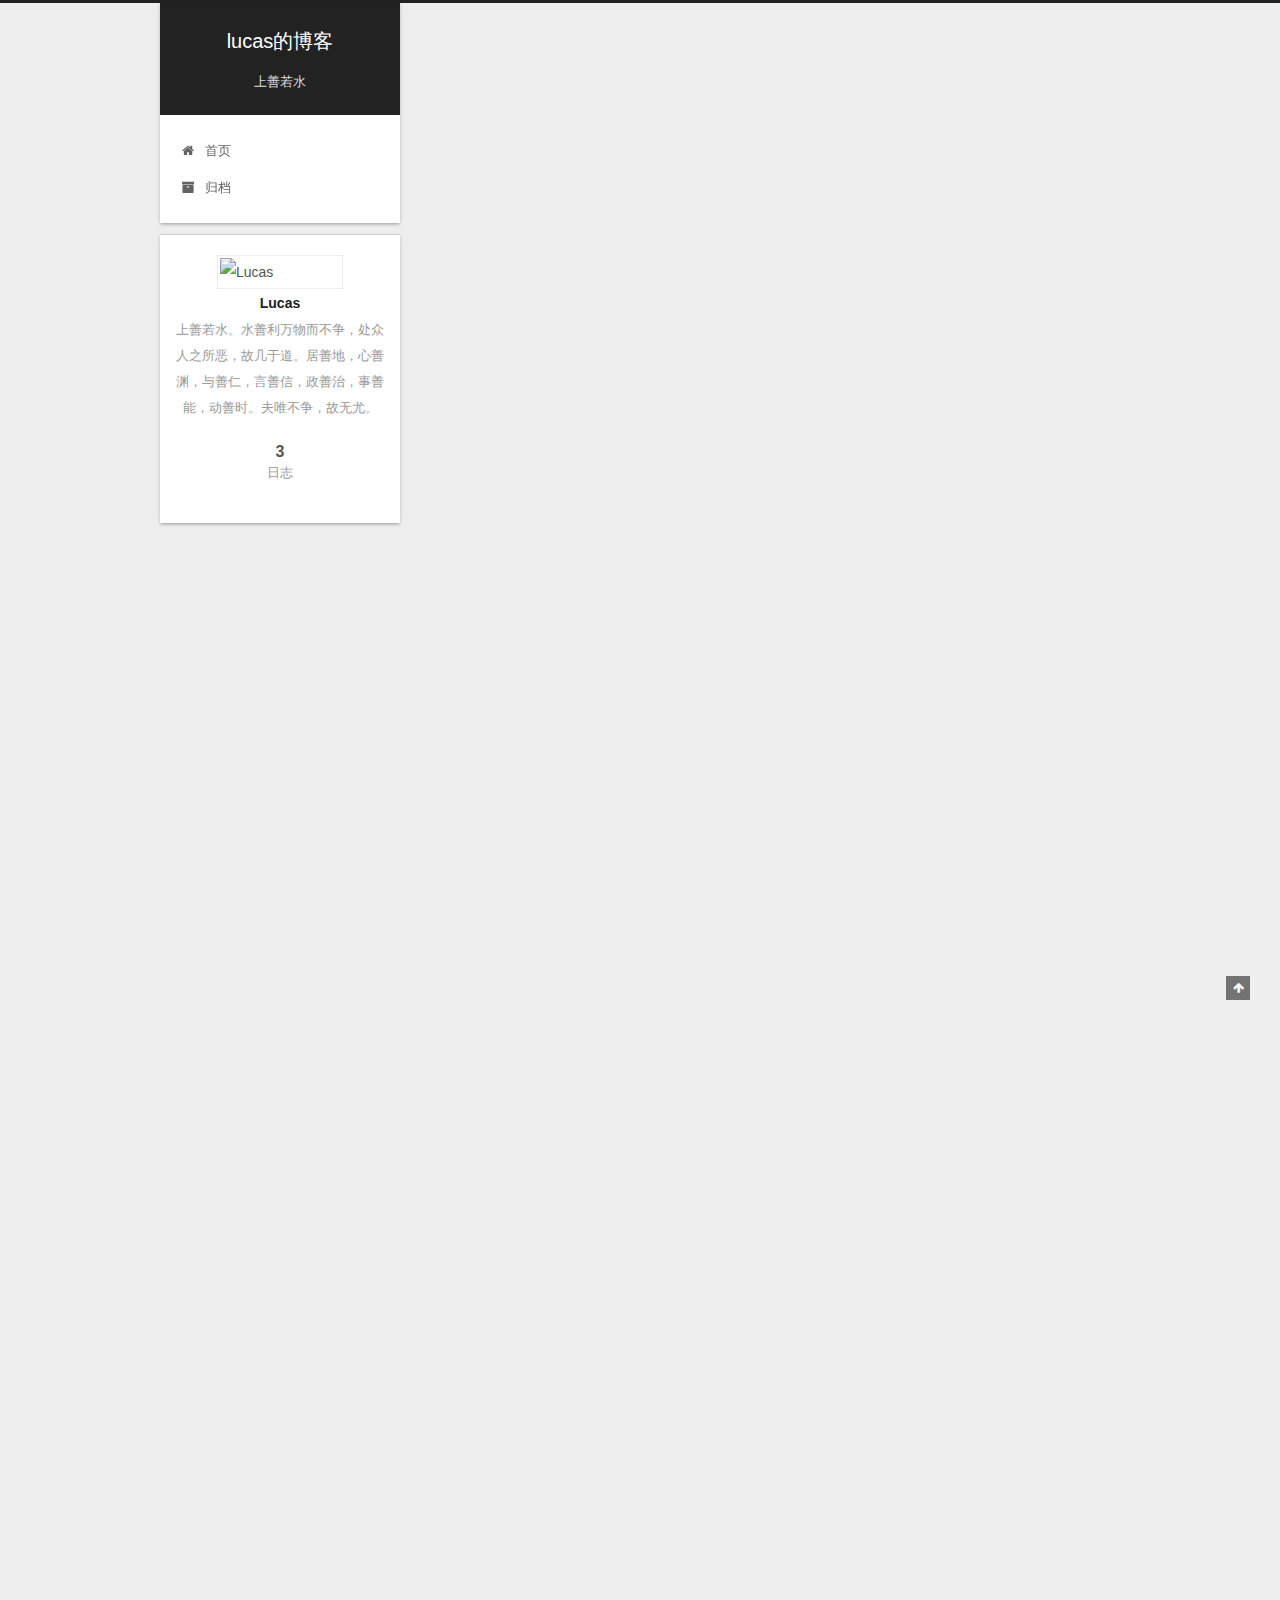
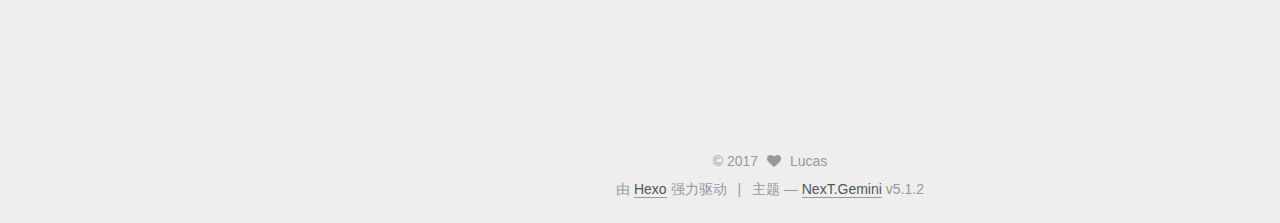
==== commit 238a7e12: "Site updated: 2017-10-01 00:42:39" ====
--- a/index.html
+++ b/index.html
@@ -180,72 +180,12 @@
         </li>
       
         
-        <li class="menu-item menu-item-about">
-          <a href="/about/" rel="section">
-            
-              <i class="menu-item-icon fa fa-fw fa-user"></i> <br />
-            
-            关于
-          </a>
-        </li>
-      
-        
-        <li class="menu-item menu-item-tags">
-          <a href="/tags/" rel="section">
-            
-              <i class="menu-item-icon fa fa-fw fa-tags"></i> <br />
-            
-            标签
-          </a>
-        </li>
-      
-        
-        <li class="menu-item menu-item-categories">
-          <a href="/categories/" rel="section">
-            
-              <i class="menu-item-icon fa fa-fw fa-th"></i> <br />
-            
-            分类
-          </a>
-        </li>
-      
-        
         <li class="menu-item menu-item-archives">
           <a href="/archives/" rel="section">
             
               <i class="menu-item-icon fa fa-fw fa-archive"></i> <br />
             
             归档
-          </a>
-        </li>
-      
-        
-        <li class="menu-item menu-item-schedule">
-          <a href="/schedule/" rel="section">
-            
-              <i class="menu-item-icon fa fa-fw fa-calendar"></i> <br />
-            
-            日程表
-          </a>
-        </li>
-      
-        
-        <li class="menu-item menu-item-sitemap">
-          <a href="/sitemap.xml" rel="section">
-            
-              <i class="menu-item-icon fa fa-fw fa-sitemap"></i> <br />
-            
-            站点地图
-          </a>
-        </li>
-      
-        
-        <li class="menu-item menu-item-commonweal">
-          <a href="/404/" rel="section">
-            
-              <i class="menu-item-icon fa fa-fw fa-heartbeat"></i> <br />
-            
-            公益404
           </a>
         </li>
       
--- a/css/main.css
+++ b/css/main.css
@@ -1,2 +1,2 @@
 /* normalize.css v3.0.2 | MIT License | git.io/normalize */
-html{font-family:sans-serif;-ms-text-size-adjust:100%;-webkit-text-size-adjust:100%;}body{margin:0}article,aside,details,figcaption,figure,footer,header,hgroup,main,menu,nav,section,summary{display:block}audio,canvas,progress,video{display:inline-block;vertical-align:baseline;}audio:not([controls]){display:none;height:0}[hidden],template{display:none}a{background-color:transparent}a:active,a:hover{outline:0}abbr[title]{border-bottom:1px dotted}b,strong{font-weight:bold}dfn{font-style:italic}h1{font-size:2em;margin:.67em 0}mark{background:#ff0;color:#000}small{font-size:80%}sub,sup{font-size:75%;line-height:0;position:relative;vertical-align:baseline}sup{top:-.5em}sub{bottom:-.25em}img{border:0}svg:not(:root){overflow:hidden}figure{margin:1em 40px}hr{-moz-box-sizing:content-box;box-sizing:content-box;height:0}pre{overflow:auto}code,kbd,pre,samp{font-family:monospace,monospace;font-size:1em}button,input,optgroup,select,textarea{color:inherit;font:inherit;margin:0;}button{overflow:visible}button,select{text-transform:none}button,html input[type="button"],input[type="reset"],input[type="submit"]{-webkit-appearance:button;cursor:pointer;}button[disabled],html input[disabled]{cursor:default}button::-moz-focus-inner,input::-moz-focus-inner{border:0;padding:0}input{line-height:normal}input[type="checkbox"],input[type="radio"]{box-sizing:border-box;padding:0;}input[type="number"]::-webkit-inner-spin-button,input[type="number"]::-webkit-outer-spin-button{height:auto}input[type="search"]{-webkit-appearance:textfield;-moz-box-sizing:content-box;-webkit-box-sizing:content-box;box-sizing:content-box}input[type="search"]::-webkit-search-cancel-button,input[type="search"]::-webkit-search-decoration{-webkit-appearance:none}fieldset{border:1px solid #c0c0c0;margin:0 2px;padding:.35em .625em .75em}legend{border:0;padding:0;}textarea{overflow:auto}optgroup{font-weight:bold}table{border-collapse:collapse;border-spacing:0}td,th{padding:0}::selection{background:#262a30;color:#fff}body{position:relative;font-family:'Lato',"PingFang SC","Microsoft YaHei",sans-serif;font-size:14px;line-height:2;color:#555;background:#eee;}@media (max-width:767px){body{padding-right:0 !important}}@media (min-width:768px) and (max-width:991px){body{padding-right:0 !important}}@media (min-width:1600px){body{font-size:16px}}h1,h2,h3,h4,h5,h6{margin:0;padding:0;font-weight:bold;line-height:1.5;font-family:'Lato',"PingFang SC","Microsoft YaHei",sans-serif}h2,h3,h4,h5,h6{margin:20px 0 15px}h1{font-size:22px}@media (max-width:767px){h1{font-size:18px}}h2{font-size:20px}@media (max-width:767px){h2{font-size:16px}}h3{font-size:18px}@media (max-width:767px){h3{font-size:14px}}h4{font-size:16px}@media (max-width:767px){h4{font-size:12px}}h5{font-size:14px}@media (max-width:767px){h5{font-size:10px}}h6{font-size:12px}@media (max-width:767px){h6{font-size:8px}}p{margin:0 0 20px 0}a{color:#555;text-decoration:none;outline:none;border-bottom:1px solid #999;word-wrap:break-word;}a:hover{color:#222;border-bottom-color:#222}blockquote{margin:0;padding:0}img{display:block;margin:auto;max-width:100%;height:auto}hr{margin:40px 0;height:3px;border:none;background-color:#ddd;background-image:repeating-linear-gradient(-45deg,#fff,#fff 4px,transparent 4px,transparent 8px)}blockquote{padding:0 15px;color:#666;border-left:4px solid #ddd;}blockquote cite::before{content:"-";padding:0 5px}dt{font-weight:700}dd{margin:0;padding:0}kbd{border:1px solid #ccc;border-radius:.2em;box-shadow:.1em .1em .2em rgba(0,0,0,0.1);background-color:#f9f9f9;font-family:inherit;background-image:-webkit-linear-gradient(top,#eee,#fff,#eee);padding:.1em .3em;white-space:nowrap}.text-left{text-align:left}.text-center{text-align:center}.text-right{text-align:right}.text-justify{text-align:justify}.text-nowrap{white-space:nowrap}.text-lowercase{text-transform:lowercase}.text-uppercase{text-transform:uppercase}.text-capitalize{text-transform:capitalize}.center-block{display:block;margin-left:auto;margin-right:auto}.clearfix:before,.clearfix:after{content:" ";display:table}.clearfix:after{clear:both}.pullquote{width:45%;}.pullquote.left{float:left;margin-left:5px;margin-right:10px}.pullquote.right{float:right;margin-left:10px;margin-right:5px}.affix.affix.affix{position:fixed}.translation{margin-top:-20px;font-size:14px;color:#999}.scrollbar-measure{width:100px;height:100px;overflow:scroll;position:absolute;top:-9999px}.use-motion .motion-element{opacity:0}table{margin:20px 0;width:100%;border-collapse:collapse;border-spacing:0;border:1px solid #ddd;font-size:14px;table-layout:fixed;word-wrap:break-all}table>tbody>tr:nth-of-type(odd){background-color:#f9f9f9}table>tbody>tr:hover{background-color:#f5f5f5}caption,th,td{padding:8px;text-align:left;vertical-align:middle;font-weight:normal}th,td{border-bottom:3px solid #ddd;border-right:1px solid #eee}th{padding-bottom:10px;font-weight:700}td{border-bottom-width:1px}html,body{height:100%}.container{position:relative;min-height:100%}.header-inner{margin:0 auto;padding:100px 0 70px;width:calc(100% - 252px);}@media (min-width:1600px){.container .header-inner{width:900px}}.main{padding-bottom:150px}.main-inner{margin:0 auto;width:calc(100% - 252px);}@media (min-width:1600px){.container .main-inner{width:900px}}.footer{position:absolute;left:0;bottom:0;width:100%;min-height:50px}.footer-inner{box-sizing:border-box;margin:20px auto;width:calc(100% - 252px);}@media (min-width:1600px){.container .footer-inner{width:900px}}pre,.highlight{overflow:auto;margin:20px 0;padding:0;font-size:13px;color:#4d4d4c;background:#f7f7f7;line-height:1.6}pre,code{font-family:consolas,Menlo,"PingFang SC","Microsoft YaHei",monospace}code{padding:2px 4px;word-wrap:break-word;color:#555;background:#eee;border-radius:3px;font-size:13px}pre code{padding:0;color:#4d4d4c;background:none;text-shadow:none}.highlight{border-radius:1px;}.highlight pre{border:none;margin:0;padding:10px 0}.highlight table{margin:0;width:auto;border:none}.highlight td{border:none;padding:0}.highlight figcaption{font-size:1em;color:#4d4d4c;line-height:1em;margin-bottom:1em;}.highlight figcaption:before,.highlight figcaption:after{content:" ";display:table}.highlight figcaption:after{clear:both}.highlight figcaption a{float:right;color:#4d4d4c;}.highlight figcaption a:hover{border-bottom-color:#4d4d4c}.highlight .gutter pre{padding-left:10px;padding-right:10px;color:#869194;text-align:right;background-color:#eff2f3}.highlight .code pre{width:100%;padding-left:10px;padding-right:10px;background-color:#f7f7f7}.highlight .line{height:20px}.gutter{-webkit-user-select:none;-moz-user-select:none;-ms-user-select:none;user-select:none}.gist table{width:auto;}.gist table td{border:none}pre .deletion{background:#fdd}pre .addition{background:#dfd}pre .meta{color:#8959a8}pre .comment{color:#8e908c}pre .variable,pre .attribute,pre .tag,pre .regexp,pre .ruby .constant,pre .xml .tag .title,pre .xml .pi,pre .xml .doctype,pre .html .doctype,pre .css .id,pre .css .class,pre .css .pseudo{color:#c82829}pre .number,pre .preprocessor,pre .built_in,pre .literal,pre .params,pre .constant,pre .command{color:#f5871f}pre .ruby .class .title,pre .css .rules .attribute,pre .string,pre .value,pre .inheritance,pre .header,pre .ruby .symbol,pre .xml .cdata,pre .special,pre .number,pre .formula{color:#718c00}pre .title,pre .css .hexcolor{color:#3e999f}pre .function,pre .python .decorator,pre .python .title,pre .ruby .function .title,pre .ruby .title .keyword,pre .perl .sub,pre .javascript .title,pre .coffeescript .title{color:#4271ae}pre .keyword,pre .javascript .function{color:#8959a8}.full-image.full-image.full-image{border:none;max-width:100%;width:auto;margin:20px auto;}@media (min-width:992px){.full-image.full-image.full-image{max-width:none;width:118%;margin:0 -9%}}.blockquote-center,.page-home .post-type-quote blockquote,.page-post-detail .post-type-quote blockquote{position:relative;margin:40px 0;padding:0;border-left:none;text-align:center;}.blockquote-center::before,.page-home .post-type-quote blockquote::before,.page-post-detail .post-type-quote blockquote::before,.blockquote-center::after,.page-home .post-type-quote blockquote::after,.page-post-detail .post-type-quote blockquote::after{position:absolute;content:' ';display:block;width:100%;height:24px;opacity:.2;background-repeat:no-repeat;background-position:0 -6px;background-size:22px 22px}.blockquote-center::before,.page-home .post-type-quote blockquote::before,.page-post-detail .post-type-quote blockquote::before{top:-20px;background-image:url("../images/quote-l.svg");border-top:1px solid #ccc}.blockquote-center::after,.page-home .post-type-quote blockquote::after,.page-post-detail .post-type-quote blockquote::after{bottom:-20px;background-image:url("../images/quote-r.svg");border-bottom:1px solid #ccc;background-position:100% 8px}.blockquote-center p,.page-home .post-type-quote blockquote p,.page-post-detail .post-type-quote blockquote p,.blockquote-center div,.page-home .post-type-quote blockquote div,.page-post-detail .post-type-quote blockquote div{text-align:center}.post .post-body .group-picture img{box-sizing:border-box;padding:0 3px;border:none}.post .group-picture-row{overflow:hidden;margin-top:6px;}.post .group-picture-row:first-child{margin-top:0}.post .group-picture-column{float:left}.page-post-detail .post-body .group-picture-column{float:none;margin-top:10px;width:auto !important;}.page-post-detail .post-body .group-picture-column img{margin:0 auto}.page-archive .group-picture-container{overflow:hidden}.page-archive .group-picture-row{float:left;}.page-archive .group-picture-row:first-child{margin-top:6px}.page-archive .group-picture-column{max-width:150px;max-height:150px}.post-body .note{position:relative;padding:15px;margin-bottom:20px;border:1px solid #eee;border-left-width:5px;border-radius:3px;}.post-body .note h2,.post-body .note h3,.post-body .note h4,.post-body .note h5,.post-body .note h6{margin-top:0;margin-bottom:0;border-bottom:initial;padding-top:0 !important}.post-body .note p:first-child,.post-body .note ul:first-child,.post-body .note ol:first-child,.post-body .note table:first-child,.post-body .note pre:first-child,.post-body .note blockquote:first-child{margin-top:0}.post-body .note p:last-child,.post-body .note ul:last-child,.post-body .note ol:last-child,.post-body .note table:last-child,.post-body .note pre:last-child,.post-body .note blockquote:last-child{margin-bottom:0}.post-body .note.default{border-left-color:#777;}.post-body .note.default h2,.post-body .note.default h3,.post-body .note.default h4,.post-body .note.default h5,.post-body .note.default h6{color:#777}.post-body .note.primary{border-left-color:#6f42c1;}.post-body .note.primary h2,.post-body .note.primary h3,.post-body .note.primary h4,.post-body .note.primary h5,.post-body .note.primary h6{color:#6f42c1}.post-body .note.info{border-left-color:#428bca;}.post-body .note.info h2,.post-body .note.info h3,.post-body .note.info h4,.post-body .note.info h5,.post-body .note.info h6{color:#428bca}.post-body .note.success{border-left-color:#5cb85c;}.post-body .note.success h2,.post-body .note.success h3,.post-body .note.success h4,.post-body .note.success h5,.post-body .note.success h6{color:#5cb85c}.post-body .note.warning{border-left-color:#f0ad4e;}.post-body .note.warning h2,.post-body .note.warning h3,.post-body .note.warning h4,.post-body .note.warning h5,.post-body .note.warning h6{color:#f0ad4e}.post-body .note.danger{border-left-color:#d9534f;}.post-body .note.danger h2,.post-body .note.danger h3,.post-body .note.danger h4,.post-body .note.danger h5,.post-body .note.danger h6{color:#d9534f}.post-body .label{display:inline;padding:0 2px;white-space:nowrap;}.post-body .label.default{background-color:#f0f0f0}.post-body .label.primary{background-color:#efe6f7}.post-body .label.info{background-color:#e5f2f8}.post-body .label.success{background-color:#e7f4e9}.post-body .label.warning{background-color:#fcf6e1}.post-body .label.danger{background-color:#fae8eb}.post-body .tabs{position:relative;display:block;margin-bottom:20px;padding-top:10px;}.post-body .tabs ul.nav-tabs{margin:0;padding:0;display:flex;margin-bottom:-1px;}@media (max-width:413px){.post-body .tabs ul.nav-tabs{display:block;margin-bottom:5px}}.post-body .tabs ul.nav-tabs li.tab{list-style-type:none !important;margin:0 .25em 0 0;border-top:3px solid transparent;border-left:1px solid transparent;border-right:1px solid transparent;}@media (max-width:413px){.post-body .tabs ul.nav-tabs li.tab{margin:initial;border-top:1px solid transparent;border-left:3px solid transparent;border-right:1px solid transparent;border-bottom:1px solid transparent}}.post-body .tabs ul.nav-tabs li.tab a{outline:0;border-bottom:initial;display:block;line-height:1.8em;padding:.25em .75em;transition-duration:.2s;transition-timing-function:ease-out;transition-delay:0s}.post-body .tabs ul.nav-tabs li.tab a i{width:1.285714285714286em}.post-body .tabs ul.nav-tabs li.tab.active{border-top:3px solid #fc6423;border-left:1px solid #ddd;border-right:1px solid #ddd;background-color:#fff;}@media (max-width:413px){.post-body .tabs ul.nav-tabs li.tab.active{border-top:1px solid #ddd;border-left:3px solid #fc6423;border-right:1px solid #ddd;border-bottom:1px solid #ddd}}.post-body .tabs ul.nav-tabs li.tab.active a{cursor:default;color:#555}.post-body .tabs .tab-content{background-color:#fff;}.post-body .tabs .tab-content .tab-pane{border:1px solid #ddd;padding:20px 20px 0 20px;}.post-body .tabs .tab-content .tab-pane:not(.active){display:none !important}.post-body .tabs .tab-content .tab-pane.active{display:block !important;}.btn{display:inline-block;padding:0 20px;font-size:14px;color:#fff;background:#222;border:2px solid #555;text-decoration:none;border-radius:0;transition-property:background-color;transition-duration:.2s;transition-timing-function:ease-in-out;transition-delay:0s;}.btn:hover,.post-button .btn:hover{border-color:#222;color:#fff;background:#222}.btn-bar{display:block;width:22px;height:2px;background:#555;border-radius:1px;}.btn-bar+.btn-bar{margin-top:4px}.pagination{margin:120px 0 40px;text-align:center;border-top:1px solid #eee}.page-number-basic,.pagination .prev,.pagination .next,.pagination .page-number,.pagination .space{display:inline-block;position:relative;top:-1px;margin:0 10px;padding:0 11px;}@media (max-width:767px){.page-number-basic,.pagination .prev,.pagination .next,.pagination .page-number,.pagination .space{margin:0 5px}}.pagination .prev,.pagination .next,.pagination .page-number{border-bottom:0;border-top:1px solid #eee;transition-property:border-color;transition-duration:.2s;transition-timing-function:ease-in-out;transition-delay:0s;}.pagination .prev:hover,.pagination .next:hover,.pagination .page-number:hover{border-top-color:#222}.pagination .space{padding:0;margin:0}.pagination .prev{margin-left:0}.pagination .next{margin-right:0}.pagination .page-number.current{color:#fff;background:#ccc;border-top-color:#ccc}@media (max-width:767px){.pagination{border-top:none}.pagination .prev,.pagination .next,.pagination .page-number{margin-bottom:10px;border-top:0;border-bottom:1px solid #eee;padding:0 10px;}.pagination .prev:hover,.pagination .next:hover,.pagination .page-number:hover{border-bottom-color:#222}}.comments{margin:60px 20px 0}.tag-cloud{text-align:center;}.tag-cloud a{display:inline-block;margin:10px}.back-to-top{box-sizing:border-box;position:fixed;bottom:-100px;right:30px;z-index:1050;padding:0 6px;width:24px;background:#222;font-size:12px;opacity:.6;color:#fff;cursor:pointer;text-align:center;-webkit-transform:translateZ(0);transition-property:bottom;transition-duration:.2s;transition-timing-function:ease-in-out;transition-delay:0s;}@media (min-width:768px) and (max-width:991px){.back-to-top{display:none !important}}@media (max-width:767px){.back-to-top{display:none !important}}.back-to-top.back-to-top-on{bottom:30px}.header{background:transparent}.header-inner{position:relative}.headband{height:3px;background:#222}.site-meta{margin:0;text-align:center;}@media (max-width:767px){.site-meta{text-align:center}}.brand{position:relative;display:inline-block;padding:0 40px;color:#fff;background:#222;border-bottom:none;}.brand:hover{color:#fff}.logo{display:inline-block;margin-right:5px;line-height:36px;vertical-align:top}.site-title{display:inline-block;vertical-align:top;line-height:36px;font-size:20px;font-weight:normal;font-family:'Lato',"PingFang SC","Microsoft YaHei",sans-serif}.site-subtitle{margin-top:10px;font-size:13px;color:#ddd}.use-motion .brand{opacity:0}.use-motion .logo,.use-motion .site-title,.use-motion .site-subtitle{opacity:0;position:relative;top:-10px}.site-nav-toggle{display:none;position:absolute;top:10px;left:10px;}@media (max-width:767px){.site-nav-toggle{display:block}}.site-nav-toggle button{margin-top:2px;padding:9px 10px;background:transparent;border:none}@media (max-width:767px){.site-nav{display:none;margin:0 -10px;padding:0 10px;clear:both;border-top:1px solid #ddd}}@media (min-width:768px) and (max-width:991px){.site-nav{display:block !important}}@media (min-width:992px){.site-nav{display:block !important}}.menu{margin-top:20px;padding-left:0;text-align:center}.menu .menu-item{display:inline-block;margin:0 10px;list-style:none;}@media screen and (max-width:767px){.menu .menu-item{margin-top:10px}}.menu .menu-item a{display:block;font-size:13px;line-height:inherit;border-bottom:1px solid transparent;transition-property:border-color;transition-duration:.2s;transition-timing-function:ease-in-out;transition-delay:0s;}.menu .menu-item a:hover,.menu-item-active a{border-bottom-color:#222}.menu .menu-item .fa{margin-right:5px}.use-motion .menu-item{opacity:0}.post-body{font-family:'Lato',"PingFang SC","Microsoft YaHei",sans-serif;}@media (max-width:767px){.post-body{word-break:break-word}}.post-body .fancybox img{display:block !important;margin:0 auto;cursor:pointer;cursor:zoom-in;cursor:-webkit-zoom-in}.post-body .image-caption,.post-body .figure .caption{margin:-20px auto 15px;text-align:center;font-size:14px;color:#999;font-weight:bold;line-height:1}.post-sticky-flag{display:inline-block;font-size:16px;-ms-transform:rotate(30deg);-webkit-transform:rotate(30deg);-moz-transform:rotate(30deg);-ms-transform:rotate(30deg);-o-transform:rotate(30deg);transform:rotate(30deg)}.use-motion .post-block{opacity:0}.use-motion .post-header{opacity:0}.use-motion .post-body{opacity:0}.use-motion .collection-title{opacity:0}.posts-expand{padding-top:40px}@media (max-width:767px){.posts-expand{margin:0 20px}.post-body pre{padding:10px;}.post-body pre .gutter pre{padding-right:10px}.post-body .highlight{margin-left:0;margin-right:0;padding:0;}.post-body .highlight .gutter pre{padding-right:10px}}@media (min-width:992px){.posts-expand .post-body{text-align:justify}}.posts-expand .post-body h2,.posts-expand .post-body h3,.posts-expand .post-body h4,.posts-expand .post-body h5,.posts-expand .post-body h6{padding-top:10px;}.posts-expand .post-body h2 .header-anchor,.posts-expand .post-body h3 .header-anchor,.posts-expand .post-body h4 .header-anchor,.posts-expand .post-body h5 .header-anchor,.posts-expand .post-body h6 .header-anchor{float:right;margin-left:10px;color:#ccc;border-bottom-style:none;visibility:hidden;}.posts-expand .post-body h2 .header-anchor:hover,.posts-expand .post-body h3 .header-anchor:hover,.posts-expand .post-body h4 .header-anchor:hover,.posts-expand .post-body h5 .header-anchor:hover,.posts-expand .post-body h6 .header-anchor:hover{color:inherit}.posts-expand .post-body h2:hover .header-anchor,.posts-expand .post-body h3:hover .header-anchor,.posts-expand .post-body h4:hover .header-anchor,.posts-expand .post-body h5:hover .header-anchor,.posts-expand .post-body h6:hover .header-anchor{visibility:visible}.posts-expand .post-body ul li{list-style:circle}.posts-expand .post-body img{box-sizing:border-box;margin:auto;padding:3px;border:1px solid #ddd}.posts-expand .post-body .fancybox img{margin:0 auto 25px}@media (max-width:767px){.posts-collapse{margin:0 20px;}.posts-collapse .post-title,.posts-collapse .post-meta{display:block;width:auto;text-align:left}}.posts-collapse{position:relative;z-index:1010;margin-left:55px;}.posts-collapse::after{content:" ";position:absolute;top:20px;left:0;margin-left:-2px;width:4px;height:100%;background:#f5f5f5;z-index:-1}@media (max-width:767px){.posts-collapse{margin:0 20px}}.posts-collapse .collection-title{position:relative;margin:60px 0;}.posts-collapse .collection-title h1,.posts-collapse .collection-title h2{margin-left:20px}.posts-collapse .collection-title small{color:#bbb;margin-left:5px}.posts-collapse .collection-title::before{content:" ";position:absolute;left:0;top:50%;margin-left:-4px;margin-top:-4px;width:8px;height:8px;background:#bbb;border-radius:50%}.posts-collapse .post{margin:30px 0}.posts-collapse .post-header{position:relative;transition-duration:.2s;transition-timing-function:ease-in-out;transition-delay:0s;transition-property:border;border-bottom:1px dashed #ccc;}.posts-collapse .post-header::before{content:" ";position:absolute;left:0;top:12px;width:6px;height:6px;margin-left:-4px;background:#bbb;border-radius:50%;border:1px solid #fff;transition-duration:.2s;transition-timing-function:ease-in-out;transition-delay:0s;transition-property:background}.posts-collapse .post-header:hover{border-bottom-color:#666;}.posts-collapse .post-header:hover::before{background:#222}.posts-collapse .post-meta{position:absolute;font-size:12px;left:20px;top:5px}.posts-collapse .post-comments-count{display:none}.posts-collapse .post-title{margin-left:60px;font-size:16px;font-weight:normal;line-height:inherit;}.posts-collapse .post-title::after{margin-left:3px;opacity:.6}.posts-collapse .post-title a{color:#666;border-bottom:none}.page-home .post-type-quote .post-header,.page-post-detail .post-type-quote .post-header,.page-home .post-type-quote .post-tags,.page-post-detail .post-type-quote .post-tags{display:none}.posts-expand .post-title{text-align:center;word-break:break-word;font-weight:400}.posts-expand .post-title-link{display:inline-block;position:relative;color:#555;border-bottom:none;line-height:1.2;vertical-align:top;}.posts-expand .post-title-link::before{content:"";position:absolute;width:100%;height:2px;bottom:0;left:0;background-color:#000;visibility:hidden;-webkit-transform:scaleX(0);-moz-transform:scaleX(0);-ms-transform:scaleX(0);-o-transform:scaleX(0);transform:scaleX(0);transition-duration:.2s;transition-timing-function:ease-in-out;transition-delay:0s}.posts-expand .post-title-link:hover::before{visibility:visible;-webkit-transform:scaleX(1);-moz-transform:scaleX(1);-ms-transform:scaleX(1);-o-transform:scaleX(1);transform:scaleX(1)}.posts-expand .post-title-link .fa{font-size:16px}.posts-expand .post-meta{margin:3px 0 60px 0;color:#999;font-family:'Lato',"PingFang SC","Microsoft YaHei",sans-serif;font-size:12px;text-align:center;}.posts-expand .post-meta .post-category-list{display:inline-block;margin:0;padding:3px}.posts-expand .post-meta .post-category-list-link{color:#999}.posts-expand .post-meta .post-description{font-size:14px;margin-top:2px}.post-meta-divider{margin:0 .5em}.post-meta-item-icon{margin-right:3px;}@media (min-width:768px) and (max-width:991px){.post-meta-item-icon{display:inline-block}}@media (max-width:767px){.post-meta-item-icon{display:inline-block}}@media (min-width:768px) and (max-width:991px){.post-meta-item-text{display:none}}@media (max-width:767px){.post-meta-item-text{display:none}}@media (max-width:767px){.posts-expand .post-comments-count{display:none}}.post-button{margin-top:50px;}.post-button .btn{color:#555;font-size:14px;background:#fff;border-radius:2px;line-height:2;margin:0 4px 8px 4px}.post-button .fa-fw{width:1.285714285714286em;text-align:left}.posts-expand .post-tags{margin-top:40px;text-align:center;}.posts-expand .post-tags a{display:inline-block;margin-right:10px;font-size:13px}.post-nav{display:table;margin-top:15px;width:100%;border-top:1px solid #eee}.post-nav-divider{display:table-cell;width:10%}.post-nav-item{display:table-cell;padding:10px 0 0 0;width:45%;vertical-align:top;}.post-nav-item a{position:relative;display:block;line-height:25px;font-size:14px;color:#555;border-bottom:none;}.post-nav-item a:hover{color:#222;border-bottom:none}.post-nav-item a:active{top:2px}.post-nav-item .fa{position:absolute;top:8px;left:0;font-size:12px}.post-nav-next a{padding-left:15px}.post-nav-prev{text-align:right;}.post-nav-prev a{padding-right:15px}.post-nav-prev .fa{right:0;left:auto}.posts-expand .post-eof{display:block;margin:80px auto 60px;width:8%;height:1px;background:#ccc;text-align:center}.post:last-child .post-eof.post-eof.post-eof{display:none}.post-gallery{display:table;table-layout:fixed;width:100%;border-collapse:separate}.post-gallery-row{display:table-row}.post-gallery .post-gallery-img{display:table-cell;text-align:center;vertical-align:middle;border:none}.post-gallery .post-gallery-img img{max-width:100%;max-height:100%;border:none}.fancybox-close,.fancybox-close:hover{border:none}.rtl.post-body p,.rtl.post-body a,.rtl.post-body h1,.rtl.post-body h2,.rtl.post-body h3,.rtl.post-body h4,.rtl.post-body h5,.rtl.post-body h6,.rtl.post-body li,.rtl.post-body ul,.rtl.post-body ol{direction:rtl;font-family:UKIJ Ekran}.rtl.post-title{font-family:UKIJ Ekran}.sidebar{position:fixed;right:0;top:0;bottom:0;width:0;z-index:1040;box-shadow:inset 0 2px 6px #000;background:#222;-webkit-transform:translateZ(0);}.sidebar a{color:#999;border-bottom-color:#555;}.sidebar a:hover{color:#eee}@media (min-width:768px) and (max-width:991px){.sidebar{display:none !important}}@media (max-width:767px){.sidebar{display:none !important}}.sidebar-inner{position:relative;padding:20px 10px;color:#999;text-align:center}.sidebar-toggle{position:fixed;right:30px;bottom:45px;width:14px;height:14px;padding:5px;background:#222;line-height:0;z-index:1050;cursor:pointer;-webkit-transform:translateZ(0);}@media (min-width:768px) and (max-width:991px){.sidebar-toggle{display:none !important}}@media (max-width:767px){.sidebar-toggle{display:none !important}}.sidebar-toggle-line{position:relative;display:inline-block;vertical-align:top;height:2px;width:100%;background:#fff;margin-top:3px;}.sidebar-toggle-line:first-child{margin-top:0}.site-author-image{display:block;margin:0 auto;padding:2px;max-width:120px;height:auto;border:1px solid #eee}.site-author-name{margin:0;text-align:center;color:#222;font-weight:600}.site-description{margin-top:0;text-align:center;font-size:13px;color:#999}.site-state{overflow:hidden;line-height:1.4;white-space:nowrap;text-align:center}.site-state-item{display:inline-block;padding:0 15px;border-left:1px solid #eee;}.site-state-item:first-child{border-left:none}.site-state-item a{border-bottom:none}.site-state-item-count{display:block;text-align:center;color:inherit;font-weight:600;font-size:16px}.site-state-item-name{font-size:13px;color:#999}.feed-link{margin-top:20px;}.feed-link a{display:inline-block;padding:0 15px;color:#fc6423;border:1px solid #fc6423;border-radius:4px;}.feed-link a i{color:#fc6423;font-size:14px}.feed-link a:hover{color:#fff;background:#fc6423;}.feed-link a:hover i{color:#fff}.links-of-author{margin-top:20px}.links-of-author a{display:inline-block;vertical-align:middle;margin-right:10px;margin-bottom:10px;border-bottom-color:#555;font-size:13px;}.links-of-author a:before{display:inline-block;vertical-align:middle;margin-right:3px;content:" ";width:4px;height:4px;border-radius:50%;background:#0658ff}.links-of-blogroll{font-size:13px}.links-of-blogroll-title{margin-top:20px;font-size:14px;font-weight:600}.links-of-blogroll-list{margin:0;padding:0;list-style:none}.links-of-blogroll-item{padding:2px 10px;}.links-of-blogroll-item a{max-width:280px;box-sizing:border-box;display:inline-block;overflow:hidden;white-space:nowrap;text-overflow:ellipsis}.sidebar-nav{margin:0 0 20px;padding-left:0}.sidebar-nav li{display:inline-block;cursor:pointer;border-bottom:1px solid transparent;font-size:14px;color:#555;}.sidebar-nav li:hover{color:#fc6423}.page-post-detail .sidebar-nav-toc{padding:0 5px}.page-post-detail .sidebar-nav-overview{margin-left:10px}.sidebar-nav .sidebar-nav-active{color:#fc6423;border-bottom-color:#fc6423;}.sidebar-nav .sidebar-nav-active:hover{color:#fc6423}.sidebar-panel{display:none}.sidebar-panel-active{display:block}.post-toc-empty{font-size:14px;color:#666}.post-toc-wrap{overflow:hidden}.post-toc{overflow:auto}.post-toc ol{margin:0;padding:0 2px 5px 10px;text-align:left;list-style:none;font-size:14px;}.post-toc ol > ol{padding-left:0}.post-toc ol a{transition-duration:.2s;transition-timing-function:ease-in-out;transition-delay:0s;transition-property:all;color:#666;border-bottom-color:#ccc;}.post-toc ol a:hover{color:#000;border-bottom-color:#000}.post-toc .nav-item{overflow:hidden;text-overflow:ellipsis;white-space:nowrap;line-height:1.8}.post-toc .nav .nav-child{display:none}.post-toc .nav .active > .nav-child{display:block}.post-toc .nav .active-current > .nav-child{display:block;}.post-toc .nav .active-current > .nav-child > .nav-item{display:block}.post-toc .nav .active > a{color:#fc6423;border-bottom-color:#fc6423}.post-toc .nav .active-current > a{color:#fc6423;}.post-toc .nav .active-current > a:hover{color:#fc6423}.footer{font-size:14px;color:#999;}.footer img{border:none}.footer-inner{text-align:center}.with-love{display:inline-block;margin:0 5px}.powered-by,.theme-info{display:inline-block}.cc-license{margin-top:10px;text-align:center;}.cc-license .cc-opacity{opacity:.7;border-bottom:none;}.cc-license .cc-opacity:hover{opacity:.9}.cc-license img{display:inline-block}.theme-next #ds-thread #ds-reset{color:#555}.theme-next #ds-thread #ds-reset .ds-replybox{margin-bottom:30px}.theme-next #ds-thread #ds-reset .ds-replybox .ds-avatar,.theme-next #ds-reset .ds-avatar img{box-shadow:none}.theme-next #ds-thread #ds-reset .ds-textarea-wrapper{border-color:#c7d4e1;background:none;border-top-right-radius:3px;border-top-left-radius:3px}.theme-next #ds-thread #ds-reset .ds-textarea-wrapper textarea{height:60px}.theme-next #ds-reset .ds-rounded-top{border-radius:0}.theme-next #ds-thread #ds-reset .ds-post-toolbar{box-sizing:border-box;border:1px solid #c7d4e1;background:#f6f8fa}.theme-next #ds-thread #ds-reset .ds-post-options{height:40px;border:none;background:none}.theme-next #ds-thread #ds-reset .ds-toolbar-buttons{top:11px}.theme-next #ds-thread #ds-reset .ds-sync{top:5px}.theme-next #ds-thread #ds-reset .ds-post-button{top:4px;right:5px;width:90px;height:30px;border:1px solid #c5ced7;border-radius:3px;background-image:linear-gradient(#fbfbfc,#f5f7f9);color:#60676d}.theme-next #ds-thread #ds-reset .ds-post-button:hover{background-position:0 -30px;color:#60676d}.theme-next #ds-thread #ds-reset .ds-comments-info{padding:10px 0}.theme-next #ds-thread #ds-reset .ds-sort{display:none}.theme-next #ds-thread #ds-reset li.ds-tab a.ds-current{border:none;background:#f6f8fa;color:#60676d;}.theme-next #ds-thread #ds-reset li.ds-tab a.ds-current:hover{background-color:#e9f0f7;color:#60676d}.theme-next #ds-thread #ds-reset li.ds-tab a{border-radius:2px;padding:5px}.theme-next #ds-thread #ds-reset .ds-login-buttons p{color:#999;line-height:36px}.theme-next #ds-thread #ds-reset .ds-login-buttons .ds-service-list li{height:28px}.theme-next #ds-thread #ds-reset .ds-service-list a{background:none;padding:5px;border:1px solid;border-radius:3px;text-align:center;}.theme-next #ds-thread #ds-reset .ds-service-list a:hover{color:#fff;background:#666}.theme-next #ds-thread #ds-reset .ds-service-list .ds-weibo{color:#fc9b00;border-color:#fc9b00;}.theme-next #ds-thread #ds-reset .ds-service-list .ds-weibo:hover{background:#fc9b00}.theme-next #ds-thread #ds-reset .ds-service-list .ds-qq{color:#60a3ec;border-color:#60a3ec;}.theme-next #ds-thread #ds-reset .ds-service-list .ds-qq:hover{background:#60a3ec}.theme-next #ds-thread #ds-reset .ds-service-list .ds-renren{color:#2e7ac4;border-color:#2e7ac4;}.theme-next #ds-thread #ds-reset .ds-service-list .ds-renren:hover{background:#2e7ac4}.theme-next #ds-thread #ds-reset .ds-service-list .ds-douban{color:#37994c;border-color:#37994c;}.theme-next #ds-thread #ds-reset .ds-service-list .ds-douban:hover{background:#37994c}.theme-next #ds-thread #ds-reset .ds-service-list .ds-kaixin{color:#fef20d;border-color:#fef20d;}.theme-next #ds-thread #ds-reset .ds-service-list .ds-kaixin:hover{background:#fef20d}.theme-next #ds-thread #ds-reset .ds-service-list .ds-netease{color:#f00;border-color:#f00;}.theme-next #ds-thread #ds-reset .ds-service-list .ds-netease:hover{background:#f00}.theme-next #ds-thread #ds-reset .ds-service-list .ds-sohu{color:#ffcb05;border-color:#ffcb05;}.theme-next #ds-thread #ds-reset .ds-service-list .ds-sohu:hover{background:#ffcb05}.theme-next #ds-thread #ds-reset .ds-service-list .ds-baidu{color:#2831e0;border-color:#2831e0;}.theme-next #ds-thread #ds-reset .ds-service-list .ds-baidu:hover{background:#2831e0}.theme-next #ds-thread #ds-reset .ds-service-list .ds-google{color:#166bec;border-color:#166bec;}.theme-next #ds-thread #ds-reset .ds-service-list .ds-google:hover{background:#166bec}.theme-next #ds-thread #ds-reset .ds-service-list .ds-weixin{color:#00ce0d;border-color:#00ce0d;}.theme-next #ds-thread #ds-reset .ds-service-list .ds-weixin:hover{background:#00ce0d}.theme-next #ds-thread #ds-reset .ds-service-list .ds-more-services{border:none;}.theme-next #ds-thread #ds-reset .ds-service-list .ds-more-services:hover{background:none}.theme-next #ds-reset .duoshuo-ua-admin{display:inline-block;color:#f00}.theme-next #ds-reset .duoshuo-ua-platform,.theme-next #ds-reset .duoshuo-ua-browser{color:#ccc;}.theme-next #ds-reset .duoshuo-ua-platform .fa,.theme-next #ds-reset .duoshuo-ua-browser .fa{display:inline-block;margin-right:3px}.theme-next #ds-reset .duoshuo-ua-separator{display:inline-block;margin-left:5px}.theme-next .this_ua{background-color:#ccc !important;border-radius:4px;padding:0 5px !important;margin:1px 1px !important;border:1px solid #bbb !important;color:#fff;display:inline-block !important}.theme-next .this_ua.admin{background-color:#d9534f !important;border-color:#d9534f !important}.theme-next .this_ua.platform.iOS,.theme-next .this_ua.platform.Mac,.theme-next .this_ua.platform.Windows{background-color:#39b3d7 !important;border-color:#46b8da !important}.theme-next .this_ua.platform.Linux{background-color:#3a3a3a !important;border-color:#1f1f1f !important}.theme-next .this_ua.platform.Android{background-color:#00c47d !important;border-color:#01b171 !important}.theme-next .this_ua.browser.Mobile,.theme-next .this_ua.browser.Chrome{background-color:#5cb85c !important;border-color:#4cae4c !important}.theme-next .this_ua.browser.Firefox{background-color:#f0ad4e !important;border-color:#eea236 !important}.theme-next .this_ua.browser.Maxthon,.theme-next .this_ua.browser.IE{background-color:#428bca !important;border-color:#357ebd !important}.theme-next .this_ua.browser.baidu,.theme-next .this_ua.browser.UCBrowser,.theme-next .this_ua.browser.Opera{background-color:#d9534f !important;border-color:#d43f3a !important}.theme-next .this_ua.browser.Android,.theme-next .this_ua.browser.QQBrowser{background-color:#78ace9 !important;border-color:#4cae4c !important}.post-spread{margin-top:20px;text-align:center}.jiathis_style{display:inline-block;}.jiathis_style a{border:none}.fa{font-family:FontAwesome !important}.post-spread{margin-top:20px;text-align:center}.bdshare-slide-button-box a{border:none}.bdsharebuttonbox{display:inline-block;}.bdsharebuttonbox a{border:none}.local-search-pop-overlay{position:fixed;width:100%;height:100%;top:0;left:0;z-index:2080;background-color:rgba(0,0,0,0.3)}.local-search-popup{display:none;position:fixed;top:10%;left:50%;margin-left:-350px;width:700px;height:80%;padding:0;background:#fff;color:#333;z-index:9999;border-radius:5px;}@media (max-width:767px){.local-search-popup{padding:0;top:0;left:0;margin:0;width:100%;height:100%;border-radius:0}}.local-search-popup ul.search-result-list{padding:0;margin:0 5px}.local-search-popup p.search-result{border-bottom:1px dashed #ccc;padding:5px 0}.local-search-popup a.search-result-title{font-weight:bold;font-size:16px}.local-search-popup .search-keyword{border-bottom:1px dashed #f00;font-weight:bold;color:#f00}.local-search-popup .local-search-header{padding:5px;height:36px;background:#f5f5f5;border-top-left-radius:5px;border-top-right-radius:5px}.local-search-popup #local-search-result{overflow:auto;position:relative;padding:5px 25px;height:calc(100% - 55px)}.local-search-popup .local-search-input-wrapper{display:inline-block;width:calc(100% - 90px);height:36px;line-height:36px;padding:0 5px}.local-search-popup .local-search-input-wrapper input{padding:8px 0;height:20px;display:block;width:100%;outline:none;border:none;background:transparent;vertical-align:middle}.local-search-popup .search-icon,.local-search-popup .popup-btn-close{display:inline-block;font-size:18px;color:#999;height:36px;width:18px;padding-left:10px;padding-right:10px}.local-search-popup .search-icon{float:left}.local-search-popup .popup-btn-close{border-left:1px solid #eee;float:right;cursor:pointer}.local-search-popup #no-result{position:absolute;left:50%;top:50%;-webkit-transform:translate(-50%,-50%);-webkit-transform:translate(-50%,-50%);-moz-transform:translate(-50%,-50%);-ms-transform:translate(-50%,-50%);-o-transform:translate(-50%,-50%);transform:translate(-50%,-50%);color:#ccc}.site-uv,.site-pv,.page-pv{display:inline-block;}.site-uv .busuanzi-value,.site-pv .busuanzi-value,.page-pv .busuanzi-value{margin:0 5px}.site-uv{margin-right:10px;}.site-uv::after{content:"|";padding-left:10px}.page-archive .archive-page-counter{position:relative;top:3px;left:20px;}@media (max-width:767px){.page-archive .archive-page-counter{top:5px}}.page-archive .posts-collapse .archive-move-on{position:absolute;top:11px;left:0;margin-left:-6px;width:10px;height:10px;opacity:.5;background:#555;border:1px solid #fff;border-radius:50%}.category-all-page .category-all-title{text-align:center}.category-all-page .category-all{margin-top:20px}.category-all-page .category-list{margin:0;padding:0;list-style:none}.category-all-page .category-list-item{margin:5px 10px}.category-all-page .category-list-count{color:#bbb;}.category-all-page .category-list-count:before{display:inline;content:" ("}.category-all-page .category-list-count:after{display:inline;content:") "}.category-all-page .category-list-child{padding-left:10px}#schedule ul#event-list{padding-left:30px;}#schedule ul#event-list hr{margin:20px 0 45px 0 !important;background:#222;}#schedule ul#event-list hr:after{display:inline-block;content:'NOW';background:#222;color:#fff;font-weight:bold;text-align:right;padding:0 5px}#schedule ul#event-list li.event{margin:20px 0;background:#f9f9f9;padding-left:10px;min-height:40px;}#schedule ul#event-list li.event h2.event-summary{margin:0;padding-bottom:3px;}#schedule ul#event-list li.event h2.event-summary:before{display:inline-block;font-family:FontAwesome;font-size:8px;content:'\f111';vertical-align:middle;margin-right:25px;color:#bbb}#schedule ul#event-list li.event span.event-relative-time{display:inline-block;font-size:12px;font-weight:400;padding-left:12px;color:#bbb}#schedule ul#event-list li.event span.event-details{display:block;color:#bbb;margin-left:56px;padding-top:3px;padding-bottom:6px;text-indent:-24px;line-height:18px;}#schedule ul#event-list li.event span.event-details:before{text-indent:0;display:inline-block;width:14px;font-family:FontAwesome;text-align:center;margin-right:9px;color:#bbb}#schedule ul#event-list li.event span.event-details.event-location:before{content:'\f041'}#schedule ul#event-list li.event span.event-details.event-duration:before{content:'\f017'}#schedule ul#event-list li.event-past{background:#fcfcfc;}#schedule ul#event-list li.event-past > *{opacity:.6}#schedule ul#event-list li.event-past h2.event-summary{color:#bbb;}#schedule ul#event-list li.event-past h2.event-summary:before{color:#dfdfdf}#schedule ul#event-list li.event-now{background:#222;color:#fff;padding:15px 0 15px 10px;}#schedule ul#event-list li.event-now h2.event-summary:before{-webkit-transform:scale(1.2);-moz-transform:scale(1.2);-ms-transform:scale(1.2);-o-transform:scale(1.2);transform:scale(1.2);color:#fff;animation:dot-flash 1s alternate infinite ease-in-out}#schedule ul#event-list li.event-now *{color:#fff !important}@-moz-keyframes dot-flash{from{opacity:1;-webkit-transform:scale(1.1);-moz-transform:scale(1.1);-ms-transform:scale(1.1);-o-transform:scale(1.1);transform:scale(1.1)}to{opacity:0;-webkit-transform:scale(1);-moz-transform:scale(1);-ms-transform:scale(1);-o-transform:scale(1);transform:scale(1)}}@-webkit-keyframes dot-flash{from{opacity:1;-webkit-transform:scale(1.1);-moz-transform:scale(1.1);-ms-transform:scale(1.1);-o-transform:scale(1.1);transform:scale(1.1)}to{opacity:0;-webkit-transform:scale(1);-moz-transform:scale(1);-ms-transform:scale(1);-o-transform:scale(1);transform:scale(1)}}@-o-keyframes dot-flash{from{opacity:1;-webkit-transform:scale(1.1);-moz-transform:scale(1.1);-ms-transform:scale(1.1);-o-transform:scale(1.1);transform:scale(1.1)}to{opacity:0;-webkit-transform:scale(1);-moz-transform:scale(1);-ms-transform:scale(1);-o-transform:scale(1);transform:scale(1)}}@keyframes dot-flash{from{opacity:1;-webkit-transform:scale(1.1);-moz-transform:scale(1.1);-ms-transform:scale(1.1);-o-transform:scale(1.1);transform:scale(1.1)}to{opacity:0;-webkit-transform:scale(1);-moz-transform:scale(1);-ms-transform:scale(1);-o-transform:scale(1);transform:scale(1)}}.page-post-detail .sidebar-toggle-line{background:#fc6423}.page-post-detail .comments{overflow:hidden}.header{position:relative;margin:0 auto;width:75%;}@media (min-width:768px) and (max-width:991px){.header{width:auto}}@media (max-width:767px){.header{width:auto}}.header-inner{position:absolute;top:0;overflow:hidden;padding:0;width:240px;background:#fff;box-shadow:0 2px 2px 0 rgba(0,0,0,0.12),0 3px 1px -2px rgba(0,0,0,0.06),0 1px 5px 0 rgba(0,0,0,0.12);border-radius:initial;}@media (min-width:1600px){.container .header-inner{width:240px}}@media (min-width:768px) and (max-width:991px){.header-inner{position:relative;width:auto;border-radius:initial}}@media (max-width:767px){.header-inner{position:relative;width:auto;border-radius:initial}}.main:before,.main:after{content:" ";display:table}.main:after{clear:both}@media (min-width:768px) and (max-width:991px){.main{padding-bottom:100px}}@media (max-width:767px){.main{padding-bottom:100px}}.container .main-inner{width:75%;}@media (min-width:768px) and (max-width:991px){.container .main-inner{width:auto}}@media (max-width:767px){.container .main-inner{width:auto}}.content-wrap{float:right;box-sizing:border-box;padding:40px;width:calc(100% - 252px);background:#fff;min-height:700px;box-shadow:0 2px 2px 0 rgba(0,0,0,0.12),0 3px 1px -2px rgba(0,0,0,0.06),0 1px 5px 0 rgba(0,0,0,0.12);border-radius:initial;}@media (min-width:768px) and (max-width:991px){.content-wrap{width:100%;padding:20px;border-radius:initial}}@media (max-width:767px){.content-wrap{width:100%;padding:20px;min-height:auto;border-radius:initial}}.sidebar{position:static;float:left;margin-top:300px;width:240px;background:#eee;box-shadow:none;}@media (min-width:768px) and (max-width:991px){.sidebar{display:none}}@media (max-width:767px){.sidebar{display:none}}.sidebar-toggle{display:none}.footer-inner{width:75%;padding-left:260px;}@media (min-width:768px) and (max-width:991px){.footer-inner{width:auto;padding-left:0 !important;padding-right:0 !important}}@media (max-width:767px){.footer-inner{width:auto;padding-left:0 !important;padding-right:0 !important}}.sidebar-position-right .header-inner{right:0}.sidebar-position-right .content-wrap{float:left}.sidebar-position-right .sidebar{float:right}.sidebar-position-right .footer-inner{padding-left:0;padding-right:260px}.site-brand-wrapper{position:relative}.site-meta{padding:20px 0;color:#fff;background:#222;}@media (min-width:768px) and (max-width:991px){.site-meta{box-shadow:0 0 16px rgba(0,0,0,0.5)}}@media (max-width:767px){.site-meta{box-shadow:0 0 16px rgba(0,0,0,0.5)}}.brand{padding:0;background:none;}.brand:hover{color:#fff}.site-subtitle{margin:10px 10px 0;font-weight:initial}.site-search form{display:none}.site-nav{border-top:none;}@media (min-width:768px) and (max-width:991px){.site-nav{display:none !important}}@media (min-width:768px) and (max-width:991px){.site-nav-on{display:block !important}}.menu .menu-item{display:block;margin:0;}.menu .menu-item a{position:relative;box-sizing:border-box;padding:5px 20px;text-align:left;line-height:inherit;transition-property:background-color;transition-duration:.2s;transition-timing-function:ease-in-out;transition-delay:0s;}.menu .menu-item a:hover,.menu-item-active a{background:#f9f9f9;border-bottom-color:#fff}.menu .menu-item br{display:none}.menu-item-active a:after{content:" ";position:absolute;top:50%;margin-top:-3px;right:15px;width:6px;height:6px;border-radius:50%;background-color:#bbb}.btn-bar{background-color:#fff}.site-nav-toggle{left:20px;top:50%;-webkit-transform:translateY(-50%);-webkit-transform:translateY(-50%);-moz-transform:translateY(-50%);-ms-transform:translateY(-50%);-o-transform:translateY(-50%);transform:translateY(-50%);}@media (min-width:768px) and (max-width:991px){.site-nav-toggle{display:block}}.use-motion .sidebar .motion-element{opacity:1}.sidebar{display:none;right:auto;bottom:auto;-webkit-transform:none}.sidebar-inner{box-sizing:border-box;width:240px;color:#555;background:#fff;box-shadow:0 2px 2px 0 rgba(0,0,0,0.12),0 3px 1px -2px rgba(0,0,0,0.06),0 1px 5px 0 rgba(0,0,0,0.12),0 -1px .5px 0 rgba(0,0,0,0.09);border-radius:initial;}.sidebar-inner.affix{position:fixed;top:12px}.site-overview{margin:0 2px;text-align:left}.site-author:before,.site-author:after{content:" ";display:table}.site-author:after{clear:both}.sidebar a{color:#555;}.sidebar a:hover{color:#222}.links-of-author-item a:before{display:none}.links-of-author-item a{border-bottom:none;text-decoration:underline}.feed-link{border-top:1px dotted #ccc;border-bottom:1px dotted #ccc;text-align:center}.feed-link a{display:block;color:#fc6423;border:none;}.feed-link a:hover{background:none;color:#e34603;}.feed-link a:hover i{color:#e34603}.links-of-author{display:flex;flex-wrap:wrap;justify-content:center}.links-of-author-item{margin:5px 0 0;width:50%;}.links-of-author-item a{max-width:216px;box-sizing:border-box;display:inline-block;margin-right:0;margin-bottom:0;padding:0 5px;overflow:hidden;white-space:nowrap;text-overflow:ellipsis;}.links-of-author-item a{display:block;text-decoration:none;}.links-of-author-item a:hover{border-radius:4px;background:#eee}.links-of-author-item .fa{margin-right:2px;font-size:16px}.links-of-author-item .fa-globe{font-size:15px}.links-of-blogroll{text-align:center;margin-top:20px;padding:3px 0 0;border-top:1px dotted #ccc}.links-of-blogroll-title{margin-top:0}.links-of-blogroll-item{padding:0}.links-of-blogroll-inline:before,.links-of-blogroll-inline:after{content:" ";display:table}.links-of-blogroll-inline:after{clear:both}.links-of-blogroll-inline .links-of-blogroll-item{margin:5px 0 0;width:50%;display:inline-block;width:unset}.links-of-blogroll-inline .links-of-blogroll-item a{max-width:216px;box-sizing:border-box;display:inline-block;margin-right:0;margin-bottom:0;padding:0 5px;overflow:hidden;white-space:nowrap;text-overflow:ellipsis;}@media (max-width:767px){.post-body{text-align:justify}}.content-wrap{padding:initial;background:initial;box-shadow:initial;border-radius:initial}.post-block{margin-bottom:12px;background:#fff;padding:40px;box-shadow:0 2px 2px 0 rgba(0,0,0,0.12),0 3px 1px -2px rgba(0,0,0,0.06),0 1px 5px 0 rgba(0,0,0,0.12);border-radius:initial}.posts-expand{padding-top:initial}.post-eof{display:none !important}.main{padding-bottom:initial}.footer{bottom:auto}+html{font-family:sans-serif;-ms-text-size-adjust:100%;-webkit-text-size-adjust:100%;}body{margin:0}article,aside,details,figcaption,figure,footer,header,hgroup,main,menu,nav,section,summary{display:block}audio,canvas,progress,video{display:inline-block;vertical-align:baseline;}audio:not([controls]){display:none;height:0}[hidden],template{display:none}a{background-color:transparent}a:active,a:hover{outline:0}abbr[title]{border-bottom:1px dotted}b,strong{font-weight:bold}dfn{font-style:italic}h1{font-size:2em;margin:.67em 0}mark{background:#ff0;color:#000}small{font-size:80%}sub,sup{font-size:75%;line-height:0;position:relative;vertical-align:baseline}sup{top:-.5em}sub{bottom:-.25em}img{border:0}svg:not(:root){overflow:hidden}figure{margin:1em 40px}hr{-moz-box-sizing:content-box;box-sizing:content-box;height:0}pre{overflow:auto}code,kbd,pre,samp{font-family:monospace,monospace;font-size:1em}button,input,optgroup,select,textarea{color:inherit;font:inherit;margin:0;}button{overflow:visible}button,select{text-transform:none}button,html input[type="button"],input[type="reset"],input[type="submit"]{-webkit-appearance:button;cursor:pointer;}button[disabled],html input[disabled]{cursor:default}button::-moz-focus-inner,input::-moz-focus-inner{border:0;padding:0}input{line-height:normal}input[type="checkbox"],input[type="radio"]{box-sizing:border-box;padding:0;}input[type="number"]::-webkit-inner-spin-button,input[type="number"]::-webkit-outer-spin-button{height:auto}input[type="search"]{-webkit-appearance:textfield;-moz-box-sizing:content-box;-webkit-box-sizing:content-box;box-sizing:content-box}input[type="search"]::-webkit-search-cancel-button,input[type="search"]::-webkit-search-decoration{-webkit-appearance:none}fieldset{border:1px solid #c0c0c0;margin:0 2px;padding:.35em .625em .75em}legend{border:0;padding:0;}textarea{overflow:auto}optgroup{font-weight:bold}table{border-collapse:collapse;border-spacing:0}td,th{padding:0}::selection{background:#262a30;color:#fff}body{position:relative;font-family:'Lato',"PingFang SC","Microsoft YaHei",sans-serif;font-size:14px;line-height:2;color:#555;background:#eee;}@media (max-width:767px){body{padding-right:0 !important}}@media (min-width:768px) and (max-width:991px){body{padding-right:0 !important}}@media (min-width:1600px){body{font-size:16px}}h1,h2,h3,h4,h5,h6{margin:0;padding:0;font-weight:bold;line-height:1.5;font-family:'Lato',"PingFang SC","Microsoft YaHei",sans-serif}h2,h3,h4,h5,h6{margin:20px 0 15px}h1{font-size:22px}@media (max-width:767px){h1{font-size:18px}}h2{font-size:20px}@media (max-width:767px){h2{font-size:16px}}h3{font-size:18px}@media (max-width:767px){h3{font-size:14px}}h4{font-size:16px}@media (max-width:767px){h4{font-size:12px}}h5{font-size:14px}@media (max-width:767px){h5{font-size:10px}}h6{font-size:12px}@media (max-width:767px){h6{font-size:8px}}p{margin:0 0 20px 0}a{color:#555;text-decoration:none;outline:none;border-bottom:1px solid #999;word-wrap:break-word;}a:hover{color:#222;border-bottom-color:#222}blockquote{margin:0;padding:0}img{display:block;margin:auto;max-width:100%;height:auto}hr{margin:40px 0;height:3px;border:none;background-color:#ddd;background-image:repeating-linear-gradient(-45deg,#fff,#fff 4px,transparent 4px,transparent 8px)}blockquote{padding:0 15px;color:#666;border-left:4px solid #ddd;}blockquote cite::before{content:"-";padding:0 5px}dt{font-weight:700}dd{margin:0;padding:0}kbd{border:1px solid #ccc;border-radius:.2em;box-shadow:.1em .1em .2em rgba(0,0,0,0.1);background-color:#f9f9f9;font-family:inherit;background-image:-webkit-linear-gradient(top,#eee,#fff,#eee);padding:.1em .3em;white-space:nowrap}.text-left{text-align:left}.text-center{text-align:center}.text-right{text-align:right}.text-justify{text-align:justify}.text-nowrap{white-space:nowrap}.text-lowercase{text-transform:lowercase}.text-uppercase{text-transform:uppercase}.text-capitalize{text-transform:capitalize}.center-block{display:block;margin-left:auto;margin-right:auto}.clearfix:before,.clearfix:after{content:" ";display:table}.clearfix:after{clear:both}.pullquote{width:45%;}.pullquote.left{float:left;margin-left:5px;margin-right:10px}.pullquote.right{float:right;margin-left:10px;margin-right:5px}.affix.affix.affix{position:fixed}.translation{margin-top:-20px;font-size:14px;color:#999}.scrollbar-measure{width:100px;height:100px;overflow:scroll;position:absolute;top:-9999px}.use-motion .motion-element{opacity:0}table{margin:20px 0;width:100%;border-collapse:collapse;border-spacing:0;border:1px solid #ddd;font-size:14px;table-layout:fixed;word-wrap:break-all}table>tbody>tr:nth-of-type(odd){background-color:#f9f9f9}table>tbody>tr:hover{background-color:#f5f5f5}caption,th,td{padding:8px;text-align:left;vertical-align:middle;font-weight:normal}th,td{border-bottom:3px solid #ddd;border-right:1px solid #eee}th{padding-bottom:10px;font-weight:700}td{border-bottom-width:1px}html,body{height:100%}.container{position:relative;min-height:100%}.header-inner{margin:0 auto;padding:100px 0 70px;width:calc(100% - 252px);}@media (min-width:1600px){.container .header-inner{width:900px}}.main{padding-bottom:150px}.main-inner{margin:0 auto;width:calc(100% - 252px);}@media (min-width:1600px){.container .main-inner{width:900px}}.footer{position:absolute;left:0;bottom:0;width:100%;min-height:50px}.footer-inner{box-sizing:border-box;margin:20px auto;width:calc(100% - 252px);}@media (min-width:1600px){.container .footer-inner{width:900px}}pre,.highlight{overflow:auto;margin:20px 0;padding:0;font-size:13px;color:#4d4d4c;background:#f7f7f7;line-height:1.6}pre,code{font-family:consolas,Menlo,"PingFang SC","Microsoft YaHei",monospace}code{padding:2px 4px;word-wrap:break-word;color:#555;background:#eee;border-radius:3px;font-size:13px}pre code{padding:0;color:#4d4d4c;background:none;text-shadow:none}.highlight{border-radius:1px;}.highlight pre{border:none;margin:0;padding:10px 0}.highlight table{margin:0;width:auto;border:none}.highlight td{border:none;padding:0}.highlight figcaption{font-size:1em;color:#4d4d4c;line-height:1em;margin-bottom:1em;}.highlight figcaption:before,.highlight figcaption:after{content:" ";display:table}.highlight figcaption:after{clear:both}.highlight figcaption a{float:right;color:#4d4d4c;}.highlight figcaption a:hover{border-bottom-color:#4d4d4c}.highlight .gutter pre{padding-left:10px;padding-right:10px;color:#869194;text-align:right;background-color:#eff2f3}.highlight .code pre{width:100%;padding-left:10px;padding-right:10px;background-color:#f7f7f7}.highlight .line{height:20px}.gutter{-webkit-user-select:none;-moz-user-select:none;-ms-user-select:none;user-select:none}.gist table{width:auto;}.gist table td{border:none}pre .deletion{background:#fdd}pre .addition{background:#dfd}pre .meta{color:#8959a8}pre .comment{color:#8e908c}pre .variable,pre .attribute,pre .tag,pre .regexp,pre .ruby .constant,pre .xml .tag .title,pre .xml .pi,pre .xml .doctype,pre .html .doctype,pre .css .id,pre .css .class,pre .css .pseudo{color:#c82829}pre .number,pre .preprocessor,pre .built_in,pre .literal,pre .params,pre .constant,pre .command{color:#f5871f}pre .ruby .class .title,pre .css .rules .attribute,pre .string,pre .value,pre .inheritance,pre .header,pre .ruby .symbol,pre .xml .cdata,pre .special,pre .number,pre .formula{color:#718c00}pre .title,pre .css .hexcolor{color:#3e999f}pre .function,pre .python .decorator,pre .python .title,pre .ruby .function .title,pre .ruby .title .keyword,pre .perl .sub,pre .javascript .title,pre .coffeescript .title{color:#4271ae}pre .keyword,pre .javascript .function{color:#8959a8}.full-image.full-image.full-image{border:none;max-width:100%;width:auto;margin:20px auto;}@media (min-width:992px){.full-image.full-image.full-image{max-width:none;width:118%;margin:0 -9%}}.blockquote-center,.page-home .post-type-quote blockquote,.page-post-detail .post-type-quote blockquote{position:relative;margin:40px 0;padding:0;border-left:none;text-align:center;}.blockquote-center::before,.page-home .post-type-quote blockquote::before,.page-post-detail .post-type-quote blockquote::before,.blockquote-center::after,.page-home .post-type-quote blockquote::after,.page-post-detail .post-type-quote blockquote::after{position:absolute;content:' ';display:block;width:100%;height:24px;opacity:.2;background-repeat:no-repeat;background-position:0 -6px;background-size:22px 22px}.blockquote-center::before,.page-home .post-type-quote blockquote::before,.page-post-detail .post-type-quote blockquote::before{top:-20px;background-image:url("../images/quote-l.svg");border-top:1px solid #ccc}.blockquote-center::after,.page-home .post-type-quote blockquote::after,.page-post-detail .post-type-quote blockquote::after{bottom:-20px;background-image:url("../images/quote-r.svg");border-bottom:1px solid #ccc;background-position:100% 8px}.blockquote-center p,.page-home .post-type-quote blockquote p,.page-post-detail .post-type-quote blockquote p,.blockquote-center div,.page-home .post-type-quote blockquote div,.page-post-detail .post-type-quote blockquote div{text-align:center}.post .post-body .group-picture img{box-sizing:border-box;padding:0 3px;border:none}.post .group-picture-row{overflow:hidden;margin-top:6px;}.post .group-picture-row:first-child{margin-top:0}.post .group-picture-column{float:left}.page-post-detail .post-body .group-picture-column{float:none;margin-top:10px;width:auto !important;}.page-post-detail .post-body .group-picture-column img{margin:0 auto}.page-archive .group-picture-container{overflow:hidden}.page-archive .group-picture-row{float:left;}.page-archive .group-picture-row:first-child{margin-top:6px}.page-archive .group-picture-column{max-width:150px;max-height:150px}.post-body .note{position:relative;padding:15px;margin-bottom:20px;border:1px solid #eee;border-left-width:5px;border-radius:3px;}.post-body .note h2,.post-body .note h3,.post-body .note h4,.post-body .note h5,.post-body .note h6{margin-top:0;margin-bottom:0;border-bottom:initial;padding-top:0 !important}.post-body .note p:first-child,.post-body .note ul:first-child,.post-body .note ol:first-child,.post-body .note table:first-child,.post-body .note pre:first-child,.post-body .note blockquote:first-child{margin-top:0}.post-body .note p:last-child,.post-body .note ul:last-child,.post-body .note ol:last-child,.post-body .note table:last-child,.post-body .note pre:last-child,.post-body .note blockquote:last-child{margin-bottom:0}.post-body .note.default{border-left-color:#777;}.post-body .note.default h2,.post-body .note.default h3,.post-body .note.default h4,.post-body .note.default h5,.post-body .note.default h6{color:#777}.post-body .note.primary{border-left-color:#6f42c1;}.post-body .note.primary h2,.post-body .note.primary h3,.post-body .note.primary h4,.post-body .note.primary h5,.post-body .note.primary h6{color:#6f42c1}.post-body .note.info{border-left-color:#428bca;}.post-body .note.info h2,.post-body .note.info h3,.post-body .note.info h4,.post-body .note.info h5,.post-body .note.info h6{color:#428bca}.post-body .note.success{border-left-color:#5cb85c;}.post-body .note.success h2,.post-body .note.success h3,.post-body .note.success h4,.post-body .note.success h5,.post-body .note.success h6{color:#5cb85c}.post-body .note.warning{border-left-color:#f0ad4e;}.post-body .note.warning h2,.post-body .note.warning h3,.post-body .note.warning h4,.post-body .note.warning h5,.post-body .note.warning h6{color:#f0ad4e}.post-body .note.danger{border-left-color:#d9534f;}.post-body .note.danger h2,.post-body .note.danger h3,.post-body .note.danger h4,.post-body .note.danger h5,.post-body .note.danger h6{color:#d9534f}.post-body .label{display:inline;padding:0 2px;white-space:nowrap;}.post-body .label.default{background-color:#f0f0f0}.post-body .label.primary{background-color:#efe6f7}.post-body .label.info{background-color:#e5f2f8}.post-body .label.success{background-color:#e7f4e9}.post-body .label.warning{background-color:#fcf6e1}.post-body .label.danger{background-color:#fae8eb}.post-body .tabs{position:relative;display:block;margin-bottom:20px;padding-top:10px;}.post-body .tabs ul.nav-tabs{margin:0;padding:0;display:flex;margin-bottom:-1px;}@media (max-width:413px){.post-body .tabs ul.nav-tabs{display:block;margin-bottom:5px}}.post-body .tabs ul.nav-tabs li.tab{list-style-type:none !important;margin:0 .25em 0 0;border-top:3px solid transparent;border-left:1px solid transparent;border-right:1px solid transparent;}@media (max-width:413px){.post-body .tabs ul.nav-tabs li.tab{margin:initial;border-top:1px solid transparent;border-left:3px solid transparent;border-right:1px solid transparent;border-bottom:1px solid transparent}}.post-body .tabs ul.nav-tabs li.tab a{outline:0;border-bottom:initial;display:block;line-height:1.8em;padding:.25em .75em;transition-duration:.2s;transition-timing-function:ease-out;transition-delay:0s}.post-body .tabs ul.nav-tabs li.tab a i{width:1.285714285714286em}.post-body .tabs ul.nav-tabs li.tab.active{border-top:3px solid #fc6423;border-left:1px solid #ddd;border-right:1px solid #ddd;background-color:#fff;}@media (max-width:413px){.post-body .tabs ul.nav-tabs li.tab.active{border-top:1px solid #ddd;border-left:3px solid #fc6423;border-right:1px solid #ddd;border-bottom:1px solid #ddd}}.post-body .tabs ul.nav-tabs li.tab.active a{cursor:default;color:#555}.post-body .tabs .tab-content{background-color:#fff;}.post-body .tabs .tab-content .tab-pane{border:1px solid #ddd;padding:20px 20px 0 20px;}.post-body .tabs .tab-content .tab-pane:not(.active){display:none !important}.post-body .tabs .tab-content .tab-pane.active{display:block !important;}.btn{display:inline-block;padding:0 20px;font-size:14px;color:#fff;background:#222;border:2px solid #555;text-decoration:none;border-radius:0;transition-property:background-color;transition-duration:.2s;transition-timing-function:ease-in-out;transition-delay:0s;}.btn:hover,.post-button .btn:hover{border-color:#222;color:#fff;background:#222}.btn-bar{display:block;width:22px;height:2px;background:#555;border-radius:1px;}.btn-bar+.btn-bar{margin-top:4px}.pagination{margin:120px 0 40px;text-align:center;border-top:1px solid #eee}.page-number-basic,.pagination .prev,.pagination .next,.pagination .page-number,.pagination .space{display:inline-block;position:relative;top:-1px;margin:0 10px;padding:0 11px;}@media (max-width:767px){.page-number-basic,.pagination .prev,.pagination .next,.pagination .page-number,.pagination .space{margin:0 5px}}.pagination .prev,.pagination .next,.pagination .page-number{border-bottom:0;border-top:1px solid #eee;transition-property:border-color;transition-duration:.2s;transition-timing-function:ease-in-out;transition-delay:0s;}.pagination .prev:hover,.pagination .next:hover,.pagination .page-number:hover{border-top-color:#222}.pagination .space{padding:0;margin:0}.pagination .prev{margin-left:0}.pagination .next{margin-right:0}.pagination .page-number.current{color:#fff;background:#ccc;border-top-color:#ccc}@media (max-width:767px){.pagination{border-top:none}.pagination .prev,.pagination .next,.pagination .page-number{margin-bottom:10px;border-top:0;border-bottom:1px solid #eee;padding:0 10px;}.pagination .prev:hover,.pagination .next:hover,.pagination .page-number:hover{border-bottom-color:#222}}.comments{margin:60px 20px 0}.tag-cloud{text-align:center;}.tag-cloud a{display:inline-block;margin:10px}.back-to-top{box-sizing:border-box;position:fixed;bottom:-100px;right:30px;z-index:1050;padding:0 6px;width:24px;background:#222;font-size:12px;opacity:.6;color:#fff;cursor:pointer;text-align:center;-webkit-transform:translateZ(0);transition-property:bottom;transition-duration:.2s;transition-timing-function:ease-in-out;transition-delay:0s;}@media (min-width:768px) and (max-width:991px){.back-to-top{display:none !important}}@media (max-width:767px){.back-to-top{display:none !important}}.back-to-top.back-to-top-on{bottom:30px}.header{background:transparent}.header-inner{position:relative}.headband{height:3px;background:#222}.site-meta{margin:0;text-align:center;}@media (max-width:767px){.site-meta{text-align:center}}.brand{position:relative;display:inline-block;padding:0 40px;color:#fff;background:#222;border-bottom:none;}.brand:hover{color:#fff}.logo{display:inline-block;margin-right:5px;line-height:36px;vertical-align:top}.site-title{display:inline-block;vertical-align:top;line-height:36px;font-size:20px;font-weight:normal;font-family:'Lato',"PingFang SC","Microsoft YaHei",sans-serif}.site-subtitle{margin-top:10px;font-size:13px;color:#ddd}.use-motion .brand{opacity:0}.use-motion .logo,.use-motion .site-title,.use-motion .site-subtitle{opacity:0;position:relative;top:-10px}.site-nav-toggle{display:none;position:absolute;top:10px;left:10px;}@media (max-width:767px){.site-nav-toggle{display:block}}.site-nav-toggle button{margin-top:2px;padding:9px 10px;background:transparent;border:none}@media (max-width:767px){.site-nav{display:none;margin:0 -10px;padding:0 10px;clear:both;border-top:1px solid #ddd}}@media (min-width:768px) and (max-width:991px){.site-nav{display:block !important}}@media (min-width:992px){.site-nav{display:block !important}}.menu{margin-top:20px;padding-left:0;text-align:center}.menu .menu-item{display:inline-block;margin:0 10px;list-style:none;}@media screen and (max-width:767px){.menu .menu-item{margin-top:10px}}.menu .menu-item a{display:block;font-size:13px;line-height:inherit;border-bottom:1px solid transparent;transition-property:border-color;transition-duration:.2s;transition-timing-function:ease-in-out;transition-delay:0s;}.menu .menu-item a:hover,.menu-item-active a{border-bottom-color:#222}.menu .menu-item .fa{margin-right:5px}.use-motion .menu-item{opacity:0}.post-body{font-family:'Lato',"PingFang SC","Microsoft YaHei",sans-serif;}@media (max-width:767px){.post-body{word-break:break-word}}.post-body .fancybox img{display:block !important;margin:0 auto;cursor:pointer;cursor:zoom-in;cursor:-webkit-zoom-in}.post-body .image-caption,.post-body .figure .caption{margin:-20px auto 15px;text-align:center;font-size:14px;color:#999;font-weight:bold;line-height:1}.post-sticky-flag{display:inline-block;font-size:16px;-ms-transform:rotate(30deg);-webkit-transform:rotate(30deg);-moz-transform:rotate(30deg);-ms-transform:rotate(30deg);-o-transform:rotate(30deg);transform:rotate(30deg)}.use-motion .post-block{opacity:0}.use-motion .post-header{opacity:0}.use-motion .post-body{opacity:0}.use-motion .collection-title{opacity:0}.posts-expand{padding-top:40px}@media (max-width:767px){.posts-expand{margin:0 20px}.post-body pre{padding:10px;}.post-body pre .gutter pre{padding-right:10px}.post-body .highlight{margin-left:0;margin-right:0;padding:0;}.post-body .highlight .gutter pre{padding-right:10px}}@media (min-width:992px){.posts-expand .post-body{text-align:justify}}.posts-expand .post-body h2,.posts-expand .post-body h3,.posts-expand .post-body h4,.posts-expand .post-body h5,.posts-expand .post-body h6{padding-top:10px;}.posts-expand .post-body h2 .header-anchor,.posts-expand .post-body h3 .header-anchor,.posts-expand .post-body h4 .header-anchor,.posts-expand .post-body h5 .header-anchor,.posts-expand .post-body h6 .header-anchor{float:right;margin-left:10px;color:#ccc;border-bottom-style:none;visibility:hidden;}.posts-expand .post-body h2 .header-anchor:hover,.posts-expand .post-body h3 .header-anchor:hover,.posts-expand .post-body h4 .header-anchor:hover,.posts-expand .post-body h5 .header-anchor:hover,.posts-expand .post-body h6 .header-anchor:hover{color:inherit}.posts-expand .post-body h2:hover .header-anchor,.posts-expand .post-body h3:hover .header-anchor,.posts-expand .post-body h4:hover .header-anchor,.posts-expand .post-body h5:hover .header-anchor,.posts-expand .post-body h6:hover .header-anchor{visibility:visible}.posts-expand .post-body ul li{list-style:circle}.posts-expand .post-body img{box-sizing:border-box;margin:auto;padding:3px;border:1px solid #ddd}.posts-expand .post-body .fancybox img{margin:0 auto 25px}@media (max-width:767px){.posts-collapse{margin:0 20px;}.posts-collapse .post-title,.posts-collapse .post-meta{display:block;width:auto;text-align:left}}.posts-collapse{position:relative;z-index:1010;margin-left:55px;}.posts-collapse::after{content:" ";position:absolute;top:20px;left:0;margin-left:-2px;width:4px;height:100%;background:#f5f5f5;z-index:-1}@media (max-width:767px){.posts-collapse{margin:0 20px}}.posts-collapse .collection-title{position:relative;margin:60px 0;}.posts-collapse .collection-title h1,.posts-collapse .collection-title h2{margin-left:20px}.posts-collapse .collection-title small{color:#bbb;margin-left:5px}.posts-collapse .collection-title::before{content:" ";position:absolute;left:0;top:50%;margin-left:-4px;margin-top:-4px;width:8px;height:8px;background:#bbb;border-radius:50%}.posts-collapse .post{margin:30px 0}.posts-collapse .post-header{position:relative;transition-duration:.2s;transition-timing-function:ease-in-out;transition-delay:0s;transition-property:border;border-bottom:1px dashed #ccc;}.posts-collapse .post-header::before{content:" ";position:absolute;left:0;top:12px;width:6px;height:6px;margin-left:-4px;background:#bbb;border-radius:50%;border:1px solid #fff;transition-duration:.2s;transition-timing-function:ease-in-out;transition-delay:0s;transition-property:background}.posts-collapse .post-header:hover{border-bottom-color:#666;}.posts-collapse .post-header:hover::before{background:#222}.posts-collapse .post-meta{position:absolute;font-size:12px;left:20px;top:5px}.posts-collapse .post-comments-count{display:none}.posts-collapse .post-title{margin-left:60px;font-size:16px;font-weight:normal;line-height:inherit;}.posts-collapse .post-title::after{margin-left:3px;opacity:.6}.posts-collapse .post-title a{color:#666;border-bottom:none}.page-home .post-type-quote .post-header,.page-post-detail .post-type-quote .post-header,.page-home .post-type-quote .post-tags,.page-post-detail .post-type-quote .post-tags{display:none}.posts-expand .post-title{text-align:center;word-break:break-word;font-weight:400}.posts-expand .post-title-link{display:inline-block;position:relative;color:#555;border-bottom:none;line-height:1.2;vertical-align:top;}.posts-expand .post-title-link::before{content:"";position:absolute;width:100%;height:2px;bottom:0;left:0;background-color:#000;visibility:hidden;-webkit-transform:scaleX(0);-moz-transform:scaleX(0);-ms-transform:scaleX(0);-o-transform:scaleX(0);transform:scaleX(0);transition-duration:.2s;transition-timing-function:ease-in-out;transition-delay:0s}.posts-expand .post-title-link:hover::before{visibility:visible;-webkit-transform:scaleX(1);-moz-transform:scaleX(1);-ms-transform:scaleX(1);-o-transform:scaleX(1);transform:scaleX(1)}.posts-expand .post-title-link .fa{font-size:16px}.posts-expand .post-meta{margin:3px 0 60px 0;color:#999;font-family:'Lato',"PingFang SC","Microsoft YaHei",sans-serif;font-size:12px;text-align:center;}.posts-expand .post-meta .post-category-list{display:inline-block;margin:0;padding:3px}.posts-expand .post-meta .post-category-list-link{color:#999}.posts-expand .post-meta .post-description{font-size:14px;margin-top:2px}.post-meta-divider{margin:0 .5em}.post-meta-item-icon{margin-right:3px;}@media (min-width:768px) and (max-width:991px){.post-meta-item-icon{display:inline-block}}@media (max-width:767px){.post-meta-item-icon{display:inline-block}}@media (min-width:768px) and (max-width:991px){.post-meta-item-text{display:none}}@media (max-width:767px){.post-meta-item-text{display:none}}@media (max-width:767px){.posts-expand .post-comments-count{display:none}}.post-button{margin-top:50px;}.post-button .btn{color:#555;font-size:14px;background:#fff;border-radius:2px;line-height:2;margin:0 4px 8px 4px}.post-button .fa-fw{width:1.285714285714286em;text-align:left}.posts-expand .post-tags{margin-top:40px;text-align:center;}.posts-expand .post-tags a{display:inline-block;margin-right:10px;font-size:13px}.post-nav{display:table;margin-top:15px;width:100%;border-top:1px solid #eee}.post-nav-divider{display:table-cell;width:10%}.post-nav-item{display:table-cell;padding:10px 0 0 0;width:45%;vertical-align:top;}.post-nav-item a{position:relative;display:block;line-height:25px;font-size:14px;color:#555;border-bottom:none;}.post-nav-item a:hover{color:#222;border-bottom:none}.post-nav-item a:active{top:2px}.post-nav-item .fa{position:absolute;top:8px;left:0;font-size:12px}.post-nav-next a{padding-left:15px}.post-nav-prev{text-align:right;}.post-nav-prev a{padding-right:15px}.post-nav-prev .fa{right:0;left:auto}.posts-expand .post-eof{display:block;margin:80px auto 60px;width:8%;height:1px;background:#ccc;text-align:center}.post:last-child .post-eof.post-eof.post-eof{display:none}.post-gallery{display:table;table-layout:fixed;width:100%;border-collapse:separate}.post-gallery-row{display:table-row}.post-gallery .post-gallery-img{display:table-cell;text-align:center;vertical-align:middle;border:none}.post-gallery .post-gallery-img img{max-width:100%;max-height:100%;border:none}.fancybox-close,.fancybox-close:hover{border:none}.rtl.post-body p,.rtl.post-body a,.rtl.post-body h1,.rtl.post-body h2,.rtl.post-body h3,.rtl.post-body h4,.rtl.post-body h5,.rtl.post-body h6,.rtl.post-body li,.rtl.post-body ul,.rtl.post-body ol{direction:rtl;font-family:UKIJ Ekran}.rtl.post-title{font-family:UKIJ Ekran}.sidebar{position:fixed;right:0;top:0;bottom:0;width:0;z-index:1040;box-shadow:inset 0 2px 6px #000;background:#222;-webkit-transform:translateZ(0);}.sidebar a{color:#999;border-bottom-color:#555;}.sidebar a:hover{color:#eee}@media (min-width:768px) and (max-width:991px){.sidebar{display:none !important}}@media (max-width:767px){.sidebar{display:none !important}}.sidebar-inner{position:relative;padding:20px 10px;color:#999;text-align:center}.sidebar-toggle{position:fixed;right:30px;bottom:45px;width:14px;height:14px;padding:5px;background:#222;line-height:0;z-index:1050;cursor:pointer;-webkit-transform:translateZ(0);}@media (min-width:768px) and (max-width:991px){.sidebar-toggle{display:none !important}}@media (max-width:767px){.sidebar-toggle{display:none !important}}.sidebar-toggle-line{position:relative;display:inline-block;vertical-align:top;height:2px;width:100%;background:#fff;margin-top:3px;}.sidebar-toggle-line:first-child{margin-top:0}.site-author-image{display:block;margin:0 auto;padding:2px;max-width:120px;height:auto;border:1px solid #eee}.site-author-name{margin:0;text-align:center;color:#222;font-weight:600}.site-description{margin-top:0;text-align:center;font-size:13px;color:#999}.site-state{overflow:hidden;line-height:1.4;white-space:nowrap;text-align:center}.site-state-item{display:inline-block;padding:0 15px;border-left:1px solid #eee;}.site-state-item:first-child{border-left:none}.site-state-item a{border-bottom:none}.site-state-item-count{display:block;text-align:center;color:inherit;font-weight:600;font-size:16px}.site-state-item-name{font-size:13px;color:#999}.feed-link{margin-top:20px;}.feed-link a{display:inline-block;padding:0 15px;color:#fc6423;border:1px solid #fc6423;border-radius:4px;}.feed-link a i{color:#fc6423;font-size:14px}.feed-link a:hover{color:#fff;background:#fc6423;}.feed-link a:hover i{color:#fff}.links-of-author{margin-top:20px}.links-of-author a{display:inline-block;vertical-align:middle;margin-right:10px;margin-bottom:10px;border-bottom-color:#555;font-size:13px;}.links-of-author a:before{display:inline-block;vertical-align:middle;margin-right:3px;content:" ";width:4px;height:4px;border-radius:50%;background:#ecff16}.links-of-blogroll{font-size:13px}.links-of-blogroll-title{margin-top:20px;font-size:14px;font-weight:600}.links-of-blogroll-list{margin:0;padding:0;list-style:none}.links-of-blogroll-item{padding:2px 10px;}.links-of-blogroll-item a{max-width:280px;box-sizing:border-box;display:inline-block;overflow:hidden;white-space:nowrap;text-overflow:ellipsis}.sidebar-nav{margin:0 0 20px;padding-left:0}.sidebar-nav li{display:inline-block;cursor:pointer;border-bottom:1px solid transparent;font-size:14px;color:#555;}.sidebar-nav li:hover{color:#fc6423}.page-post-detail .sidebar-nav-toc{padding:0 5px}.page-post-detail .sidebar-nav-overview{margin-left:10px}.sidebar-nav .sidebar-nav-active{color:#fc6423;border-bottom-color:#fc6423;}.sidebar-nav .sidebar-nav-active:hover{color:#fc6423}.sidebar-panel{display:none}.sidebar-panel-active{display:block}.post-toc-empty{font-size:14px;color:#666}.post-toc-wrap{overflow:hidden}.post-toc{overflow:auto}.post-toc ol{margin:0;padding:0 2px 5px 10px;text-align:left;list-style:none;font-size:14px;}.post-toc ol > ol{padding-left:0}.post-toc ol a{transition-duration:.2s;transition-timing-function:ease-in-out;transition-delay:0s;transition-property:all;color:#666;border-bottom-color:#ccc;}.post-toc ol a:hover{color:#000;border-bottom-color:#000}.post-toc .nav-item{overflow:hidden;text-overflow:ellipsis;white-space:nowrap;line-height:1.8}.post-toc .nav .nav-child{display:none}.post-toc .nav .active > .nav-child{display:block}.post-toc .nav .active-current > .nav-child{display:block;}.post-toc .nav .active-current > .nav-child > .nav-item{display:block}.post-toc .nav .active > a{color:#fc6423;border-bottom-color:#fc6423}.post-toc .nav .active-current > a{color:#fc6423;}.post-toc .nav .active-current > a:hover{color:#fc6423}.footer{font-size:14px;color:#999;}.footer img{border:none}.footer-inner{text-align:center}.with-love{display:inline-block;margin:0 5px}.powered-by,.theme-info{display:inline-block}.cc-license{margin-top:10px;text-align:center;}.cc-license .cc-opacity{opacity:.7;border-bottom:none;}.cc-license .cc-opacity:hover{opacity:.9}.cc-license img{display:inline-block}.theme-next #ds-thread #ds-reset{color:#555}.theme-next #ds-thread #ds-reset .ds-replybox{margin-bottom:30px}.theme-next #ds-thread #ds-reset .ds-replybox .ds-avatar,.theme-next #ds-reset .ds-avatar img{box-shadow:none}.theme-next #ds-thread #ds-reset .ds-textarea-wrapper{border-color:#c7d4e1;background:none;border-top-right-radius:3px;border-top-left-radius:3px}.theme-next #ds-thread #ds-reset .ds-textarea-wrapper textarea{height:60px}.theme-next #ds-reset .ds-rounded-top{border-radius:0}.theme-next #ds-thread #ds-reset .ds-post-toolbar{box-sizing:border-box;border:1px solid #c7d4e1;background:#f6f8fa}.theme-next #ds-thread #ds-reset .ds-post-options{height:40px;border:none;background:none}.theme-next #ds-thread #ds-reset .ds-toolbar-buttons{top:11px}.theme-next #ds-thread #ds-reset .ds-sync{top:5px}.theme-next #ds-thread #ds-reset .ds-post-button{top:4px;right:5px;width:90px;height:30px;border:1px solid #c5ced7;border-radius:3px;background-image:linear-gradient(#fbfbfc,#f5f7f9);color:#60676d}.theme-next #ds-thread #ds-reset .ds-post-button:hover{background-position:0 -30px;color:#60676d}.theme-next #ds-thread #ds-reset .ds-comments-info{padding:10px 0}.theme-next #ds-thread #ds-reset .ds-sort{display:none}.theme-next #ds-thread #ds-reset li.ds-tab a.ds-current{border:none;background:#f6f8fa;color:#60676d;}.theme-next #ds-thread #ds-reset li.ds-tab a.ds-current:hover{background-color:#e9f0f7;color:#60676d}.theme-next #ds-thread #ds-reset li.ds-tab a{border-radius:2px;padding:5px}.theme-next #ds-thread #ds-reset .ds-login-buttons p{color:#999;line-height:36px}.theme-next #ds-thread #ds-reset .ds-login-buttons .ds-service-list li{height:28px}.theme-next #ds-thread #ds-reset .ds-service-list a{background:none;padding:5px;border:1px solid;border-radius:3px;text-align:center;}.theme-next #ds-thread #ds-reset .ds-service-list a:hover{color:#fff;background:#666}.theme-next #ds-thread #ds-reset .ds-service-list .ds-weibo{color:#fc9b00;border-color:#fc9b00;}.theme-next #ds-thread #ds-reset .ds-service-list .ds-weibo:hover{background:#fc9b00}.theme-next #ds-thread #ds-reset .ds-service-list .ds-qq{color:#60a3ec;border-color:#60a3ec;}.theme-next #ds-thread #ds-reset .ds-service-list .ds-qq:hover{background:#60a3ec}.theme-next #ds-thread #ds-reset .ds-service-list .ds-renren{color:#2e7ac4;border-color:#2e7ac4;}.theme-next #ds-thread #ds-reset .ds-service-list .ds-renren:hover{background:#2e7ac4}.theme-next #ds-thread #ds-reset .ds-service-list .ds-douban{color:#37994c;border-color:#37994c;}.theme-next #ds-thread #ds-reset .ds-service-list .ds-douban:hover{background:#37994c}.theme-next #ds-thread #ds-reset .ds-service-list .ds-kaixin{color:#fef20d;border-color:#fef20d;}.theme-next #ds-thread #ds-reset .ds-service-list .ds-kaixin:hover{background:#fef20d}.theme-next #ds-thread #ds-reset .ds-service-list .ds-netease{color:#f00;border-color:#f00;}.theme-next #ds-thread #ds-reset .ds-service-list .ds-netease:hover{background:#f00}.theme-next #ds-thread #ds-reset .ds-service-list .ds-sohu{color:#ffcb05;border-color:#ffcb05;}.theme-next #ds-thread #ds-reset .ds-service-list .ds-sohu:hover{background:#ffcb05}.theme-next #ds-thread #ds-reset .ds-service-list .ds-baidu{color:#2831e0;border-color:#2831e0;}.theme-next #ds-thread #ds-reset .ds-service-list .ds-baidu:hover{background:#2831e0}.theme-next #ds-thread #ds-reset .ds-service-list .ds-google{color:#166bec;border-color:#166bec;}.theme-next #ds-thread #ds-reset .ds-service-list .ds-google:hover{background:#166bec}.theme-next #ds-thread #ds-reset .ds-service-list .ds-weixin{color:#00ce0d;border-color:#00ce0d;}.theme-next #ds-thread #ds-reset .ds-service-list .ds-weixin:hover{background:#00ce0d}.theme-next #ds-thread #ds-reset .ds-service-list .ds-more-services{border:none;}.theme-next #ds-thread #ds-reset .ds-service-list .ds-more-services:hover{background:none}.theme-next #ds-reset .duoshuo-ua-admin{display:inline-block;color:#f00}.theme-next #ds-reset .duoshuo-ua-platform,.theme-next #ds-reset .duoshuo-ua-browser{color:#ccc;}.theme-next #ds-reset .duoshuo-ua-platform .fa,.theme-next #ds-reset .duoshuo-ua-browser .fa{display:inline-block;margin-right:3px}.theme-next #ds-reset .duoshuo-ua-separator{display:inline-block;margin-left:5px}.theme-next .this_ua{background-color:#ccc !important;border-radius:4px;padding:0 5px !important;margin:1px 1px !important;border:1px solid #bbb !important;color:#fff;display:inline-block !important}.theme-next .this_ua.admin{background-color:#d9534f !important;border-color:#d9534f !important}.theme-next .this_ua.platform.iOS,.theme-next .this_ua.platform.Mac,.theme-next .this_ua.platform.Windows{background-color:#39b3d7 !important;border-color:#46b8da !important}.theme-next .this_ua.platform.Linux{background-color:#3a3a3a !important;border-color:#1f1f1f !important}.theme-next .this_ua.platform.Android{background-color:#00c47d !important;border-color:#01b171 !important}.theme-next .this_ua.browser.Mobile,.theme-next .this_ua.browser.Chrome{background-color:#5cb85c !important;border-color:#4cae4c !important}.theme-next .this_ua.browser.Firefox{background-color:#f0ad4e !important;border-color:#eea236 !important}.theme-next .this_ua.browser.Maxthon,.theme-next .this_ua.browser.IE{background-color:#428bca !important;border-color:#357ebd !important}.theme-next .this_ua.browser.baidu,.theme-next .this_ua.browser.UCBrowser,.theme-next .this_ua.browser.Opera{background-color:#d9534f !important;border-color:#d43f3a !important}.theme-next .this_ua.browser.Android,.theme-next .this_ua.browser.QQBrowser{background-color:#78ace9 !important;border-color:#4cae4c !important}.post-spread{margin-top:20px;text-align:center}.jiathis_style{display:inline-block;}.jiathis_style a{border:none}.fa{font-family:FontAwesome !important}.post-spread{margin-top:20px;text-align:center}.bdshare-slide-button-box a{border:none}.bdsharebuttonbox{display:inline-block;}.bdsharebuttonbox a{border:none}.local-search-pop-overlay{position:fixed;width:100%;height:100%;top:0;left:0;z-index:2080;background-color:rgba(0,0,0,0.3)}.local-search-popup{display:none;position:fixed;top:10%;left:50%;margin-left:-350px;width:700px;height:80%;padding:0;background:#fff;color:#333;z-index:9999;border-radius:5px;}@media (max-width:767px){.local-search-popup{padding:0;top:0;left:0;margin:0;width:100%;height:100%;border-radius:0}}.local-search-popup ul.search-result-list{padding:0;margin:0 5px}.local-search-popup p.search-result{border-bottom:1px dashed #ccc;padding:5px 0}.local-search-popup a.search-result-title{font-weight:bold;font-size:16px}.local-search-popup .search-keyword{border-bottom:1px dashed #f00;font-weight:bold;color:#f00}.local-search-popup .local-search-header{padding:5px;height:36px;background:#f5f5f5;border-top-left-radius:5px;border-top-right-radius:5px}.local-search-popup #local-search-result{overflow:auto;position:relative;padding:5px 25px;height:calc(100% - 55px)}.local-search-popup .local-search-input-wrapper{display:inline-block;width:calc(100% - 90px);height:36px;line-height:36px;padding:0 5px}.local-search-popup .local-search-input-wrapper input{padding:8px 0;height:20px;display:block;width:100%;outline:none;border:none;background:transparent;vertical-align:middle}.local-search-popup .search-icon,.local-search-popup .popup-btn-close{display:inline-block;font-size:18px;color:#999;height:36px;width:18px;padding-left:10px;padding-right:10px}.local-search-popup .search-icon{float:left}.local-search-popup .popup-btn-close{border-left:1px solid #eee;float:right;cursor:pointer}.local-search-popup #no-result{position:absolute;left:50%;top:50%;-webkit-transform:translate(-50%,-50%);-webkit-transform:translate(-50%,-50%);-moz-transform:translate(-50%,-50%);-ms-transform:translate(-50%,-50%);-o-transform:translate(-50%,-50%);transform:translate(-50%,-50%);color:#ccc}.site-uv,.site-pv,.page-pv{display:inline-block;}.site-uv .busuanzi-value,.site-pv .busuanzi-value,.page-pv .busuanzi-value{margin:0 5px}.site-uv{margin-right:10px;}.site-uv::after{content:"|";padding-left:10px}.page-archive .archive-page-counter{position:relative;top:3px;left:20px;}@media (max-width:767px){.page-archive .archive-page-counter{top:5px}}.page-archive .posts-collapse .archive-move-on{position:absolute;top:11px;left:0;margin-left:-6px;width:10px;height:10px;opacity:.5;background:#555;border:1px solid #fff;border-radius:50%}.category-all-page .category-all-title{text-align:center}.category-all-page .category-all{margin-top:20px}.category-all-page .category-list{margin:0;padding:0;list-style:none}.category-all-page .category-list-item{margin:5px 10px}.category-all-page .category-list-count{color:#bbb;}.category-all-page .category-list-count:before{display:inline;content:" ("}.category-all-page .category-list-count:after{display:inline;content:") "}.category-all-page .category-list-child{padding-left:10px}#schedule ul#event-list{padding-left:30px;}#schedule ul#event-list hr{margin:20px 0 45px 0 !important;background:#222;}#schedule ul#event-list hr:after{display:inline-block;content:'NOW';background:#222;color:#fff;font-weight:bold;text-align:right;padding:0 5px}#schedule ul#event-list li.event{margin:20px 0;background:#f9f9f9;padding-left:10px;min-height:40px;}#schedule ul#event-list li.event h2.event-summary{margin:0;padding-bottom:3px;}#schedule ul#event-list li.event h2.event-summary:before{display:inline-block;font-family:FontAwesome;font-size:8px;content:'\f111';vertical-align:middle;margin-right:25px;color:#bbb}#schedule ul#event-list li.event span.event-relative-time{display:inline-block;font-size:12px;font-weight:400;padding-left:12px;color:#bbb}#schedule ul#event-list li.event span.event-details{display:block;color:#bbb;margin-left:56px;padding-top:3px;padding-bottom:6px;text-indent:-24px;line-height:18px;}#schedule ul#event-list li.event span.event-details:before{text-indent:0;display:inline-block;width:14px;font-family:FontAwesome;text-align:center;margin-right:9px;color:#bbb}#schedule ul#event-list li.event span.event-details.event-location:before{content:'\f041'}#schedule ul#event-list li.event span.event-details.event-duration:before{content:'\f017'}#schedule ul#event-list li.event-past{background:#fcfcfc;}#schedule ul#event-list li.event-past > *{opacity:.6}#schedule ul#event-list li.event-past h2.event-summary{color:#bbb;}#schedule ul#event-list li.event-past h2.event-summary:before{color:#dfdfdf}#schedule ul#event-list li.event-now{background:#222;color:#fff;padding:15px 0 15px 10px;}#schedule ul#event-list li.event-now h2.event-summary:before{-webkit-transform:scale(1.2);-moz-transform:scale(1.2);-ms-transform:scale(1.2);-o-transform:scale(1.2);transform:scale(1.2);color:#fff;animation:dot-flash 1s alternate infinite ease-in-out}#schedule ul#event-list li.event-now *{color:#fff !important}@-moz-keyframes dot-flash{from{opacity:1;-webkit-transform:scale(1.1);-moz-transform:scale(1.1);-ms-transform:scale(1.1);-o-transform:scale(1.1);transform:scale(1.1)}to{opacity:0;-webkit-transform:scale(1);-moz-transform:scale(1);-ms-transform:scale(1);-o-transform:scale(1);transform:scale(1)}}@-webkit-keyframes dot-flash{from{opacity:1;-webkit-transform:scale(1.1);-moz-transform:scale(1.1);-ms-transform:scale(1.1);-o-transform:scale(1.1);transform:scale(1.1)}to{opacity:0;-webkit-transform:scale(1);-moz-transform:scale(1);-ms-transform:scale(1);-o-transform:scale(1);transform:scale(1)}}@-o-keyframes dot-flash{from{opacity:1;-webkit-transform:scale(1.1);-moz-transform:scale(1.1);-ms-transform:scale(1.1);-o-transform:scale(1.1);transform:scale(1.1)}to{opacity:0;-webkit-transform:scale(1);-moz-transform:scale(1);-ms-transform:scale(1);-o-transform:scale(1);transform:scale(1)}}@keyframes dot-flash{from{opacity:1;-webkit-transform:scale(1.1);-moz-transform:scale(1.1);-ms-transform:scale(1.1);-o-transform:scale(1.1);transform:scale(1.1)}to{opacity:0;-webkit-transform:scale(1);-moz-transform:scale(1);-ms-transform:scale(1);-o-transform:scale(1);transform:scale(1)}}.page-post-detail .sidebar-toggle-line{background:#fc6423}.page-post-detail .comments{overflow:hidden}.header{position:relative;margin:0 auto;width:75%;}@media (min-width:768px) and (max-width:991px){.header{width:auto}}@media (max-width:767px){.header{width:auto}}.header-inner{position:absolute;top:0;overflow:hidden;padding:0;width:240px;background:#fff;box-shadow:0 2px 2px 0 rgba(0,0,0,0.12),0 3px 1px -2px rgba(0,0,0,0.06),0 1px 5px 0 rgba(0,0,0,0.12);border-radius:initial;}@media (min-width:1600px){.container .header-inner{width:240px}}@media (min-width:768px) and (max-width:991px){.header-inner{position:relative;width:auto;border-radius:initial}}@media (max-width:767px){.header-inner{position:relative;width:auto;border-radius:initial}}.main:before,.main:after{content:" ";display:table}.main:after{clear:both}@media (min-width:768px) and (max-width:991px){.main{padding-bottom:100px}}@media (max-width:767px){.main{padding-bottom:100px}}.container .main-inner{width:75%;}@media (min-width:768px) and (max-width:991px){.container .main-inner{width:auto}}@media (max-width:767px){.container .main-inner{width:auto}}.content-wrap{float:right;box-sizing:border-box;padding:40px;width:calc(100% - 252px);background:#fff;min-height:700px;box-shadow:0 2px 2px 0 rgba(0,0,0,0.12),0 3px 1px -2px rgba(0,0,0,0.06),0 1px 5px 0 rgba(0,0,0,0.12);border-radius:initial;}@media (min-width:768px) and (max-width:991px){.content-wrap{width:100%;padding:20px;border-radius:initial}}@media (max-width:767px){.content-wrap{width:100%;padding:20px;min-height:auto;border-radius:initial}}.sidebar{position:static;float:left;margin-top:300px;width:240px;background:#eee;box-shadow:none;}@media (min-width:768px) and (max-width:991px){.sidebar{display:none}}@media (max-width:767px){.sidebar{display:none}}.sidebar-toggle{display:none}.footer-inner{width:75%;padding-left:260px;}@media (min-width:768px) and (max-width:991px){.footer-inner{width:auto;padding-left:0 !important;padding-right:0 !important}}@media (max-width:767px){.footer-inner{width:auto;padding-left:0 !important;padding-right:0 !important}}.sidebar-position-right .header-inner{right:0}.sidebar-position-right .content-wrap{float:left}.sidebar-position-right .sidebar{float:right}.sidebar-position-right .footer-inner{padding-left:0;padding-right:260px}.site-brand-wrapper{position:relative}.site-meta{padding:20px 0;color:#fff;background:#222;}@media (min-width:768px) and (max-width:991px){.site-meta{box-shadow:0 0 16px rgba(0,0,0,0.5)}}@media (max-width:767px){.site-meta{box-shadow:0 0 16px rgba(0,0,0,0.5)}}.brand{padding:0;background:none;}.brand:hover{color:#fff}.site-subtitle{margin:10px 10px 0;font-weight:initial}.site-search form{display:none}.site-nav{border-top:none;}@media (min-width:768px) and (max-width:991px){.site-nav{display:none !important}}@media (min-width:768px) and (max-width:991px){.site-nav-on{display:block !important}}.menu .menu-item{display:block;margin:0;}.menu .menu-item a{position:relative;box-sizing:border-box;padding:5px 20px;text-align:left;line-height:inherit;transition-property:background-color;transition-duration:.2s;transition-timing-function:ease-in-out;transition-delay:0s;}.menu .menu-item a:hover,.menu-item-active a{background:#f9f9f9;border-bottom-color:#fff}.menu .menu-item br{display:none}.menu-item-active a:after{content:" ";position:absolute;top:50%;margin-top:-3px;right:15px;width:6px;height:6px;border-radius:50%;background-color:#bbb}.btn-bar{background-color:#fff}.site-nav-toggle{left:20px;top:50%;-webkit-transform:translateY(-50%);-webkit-transform:translateY(-50%);-moz-transform:translateY(-50%);-ms-transform:translateY(-50%);-o-transform:translateY(-50%);transform:translateY(-50%);}@media (min-width:768px) and (max-width:991px){.site-nav-toggle{display:block}}.use-motion .sidebar .motion-element{opacity:1}.sidebar{display:none;right:auto;bottom:auto;-webkit-transform:none}.sidebar-inner{box-sizing:border-box;width:240px;color:#555;background:#fff;box-shadow:0 2px 2px 0 rgba(0,0,0,0.12),0 3px 1px -2px rgba(0,0,0,0.06),0 1px 5px 0 rgba(0,0,0,0.12),0 -1px .5px 0 rgba(0,0,0,0.09);border-radius:initial;}.sidebar-inner.affix{position:fixed;top:12px}.site-overview{margin:0 2px;text-align:left}.site-author:before,.site-author:after{content:" ";display:table}.site-author:after{clear:both}.sidebar a{color:#555;}.sidebar a:hover{color:#222}.links-of-author-item a:before{display:none}.links-of-author-item a{border-bottom:none;text-decoration:underline}.feed-link{border-top:1px dotted #ccc;border-bottom:1px dotted #ccc;text-align:center}.feed-link a{display:block;color:#fc6423;border:none;}.feed-link a:hover{background:none;color:#e34603;}.feed-link a:hover i{color:#e34603}.links-of-author{display:flex;flex-wrap:wrap;justify-content:center}.links-of-author-item{margin:5px 0 0;width:50%;}.links-of-author-item a{max-width:216px;box-sizing:border-box;display:inline-block;margin-right:0;margin-bottom:0;padding:0 5px;overflow:hidden;white-space:nowrap;text-overflow:ellipsis;}.links-of-author-item a{display:block;text-decoration:none;}.links-of-author-item a:hover{border-radius:4px;background:#eee}.links-of-author-item .fa{margin-right:2px;font-size:16px}.links-of-author-item .fa-globe{font-size:15px}.links-of-blogroll{text-align:center;margin-top:20px;padding:3px 0 0;border-top:1px dotted #ccc}.links-of-blogroll-title{margin-top:0}.links-of-blogroll-item{padding:0}.links-of-blogroll-inline:before,.links-of-blogroll-inline:after{content:" ";display:table}.links-of-blogroll-inline:after{clear:both}.links-of-blogroll-inline .links-of-blogroll-item{margin:5px 0 0;width:50%;display:inline-block;width:unset}.links-of-blogroll-inline .links-of-blogroll-item a{max-width:216px;box-sizing:border-box;display:inline-block;margin-right:0;margin-bottom:0;padding:0 5px;overflow:hidden;white-space:nowrap;text-overflow:ellipsis;}@media (max-width:767px){.post-body{text-align:justify}}.content-wrap{padding:initial;background:initial;box-shadow:initial;border-radius:initial}.post-block{margin-bottom:12px;background:#fff;padding:40px;box-shadow:0 2px 2px 0 rgba(0,0,0,0.12),0 3px 1px -2px rgba(0,0,0,0.06),0 1px 5px 0 rgba(0,0,0,0.12);border-radius:initial}.posts-expand{padding-top:initial}.post-eof{display:none !important}.main{padding-bottom:initial}.footer{bottom:auto}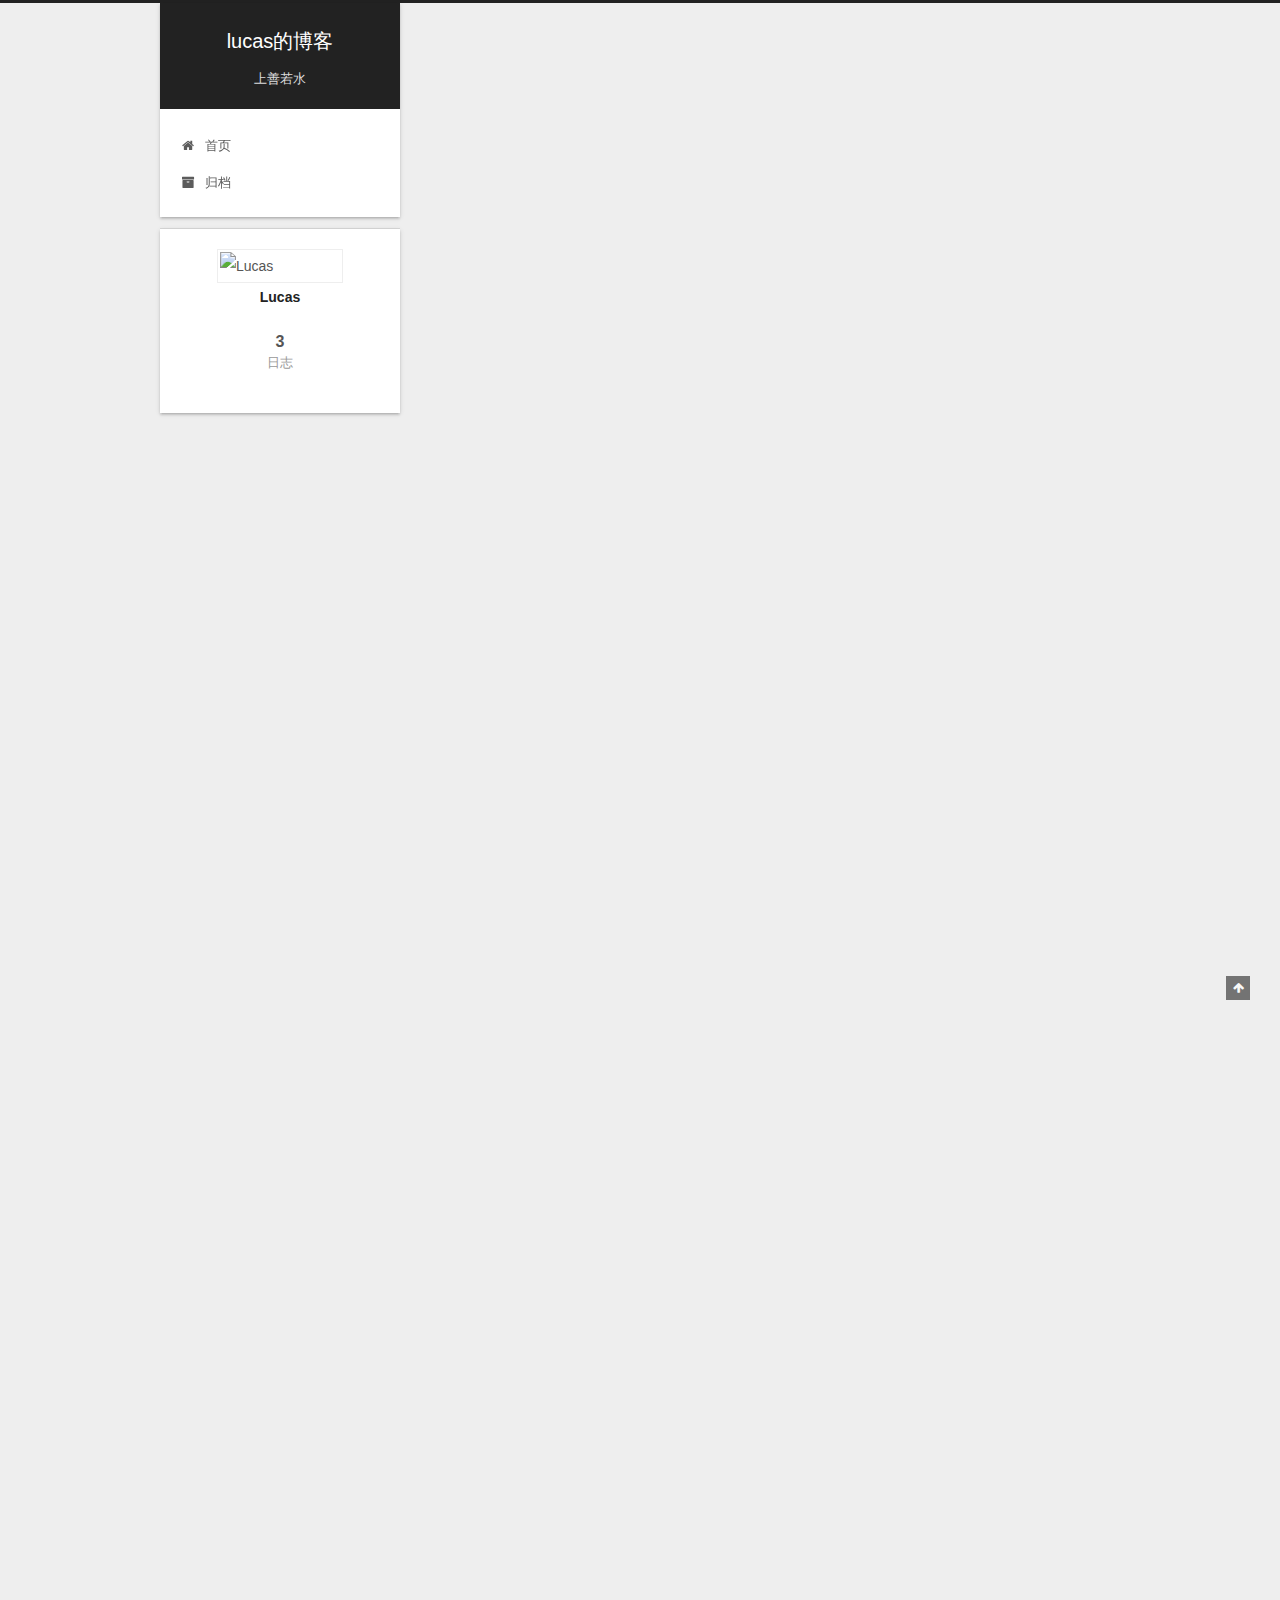
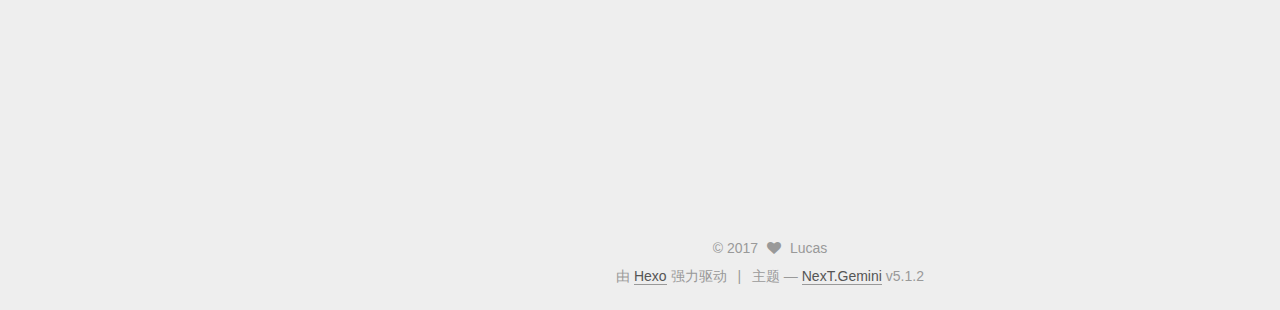
==== commit f7fa99cf: "Site updated: 2017-10-01 00:46:09" ====
--- a/index.html
+++ b/index.html
@@ -150,7 +150,7 @@
       </a>
     </div>
       
-        <p class="site-subtitle">上善若水</p>
+        <h1 class="site-subtitle" itemprop="description">上善若水</h1>
       
   </div>
 
@@ -239,9 +239,9 @@
 
         
         
-          <h1 class="post-title" itemprop="name headline">
+          <h2 class="post-title" itemprop="name headline">
                 
-                <a class="post-title-link" href="/hexo/" itemprop="url">用hexo+GitHub搭建个人博客</a></h1>
+                <a class="post-title-link" href="/hexo/" itemprop="url">用hexo+GitHub搭建个人博客</a></h2>
         
 
         <div class="post-meta">
@@ -421,9 +421,9 @@
 
         
         
-          <h1 class="post-title" itemprop="name headline">
+          <h2 class="post-title" itemprop="name headline">
                 
-                <a class="post-title-link" href="/Markdown/" itemprop="url">你好，Markdown</a></h1>
+                <a class="post-title-link" href="/Markdown/" itemprop="url">你好，Markdown</a></h2>
         
 
         <div class="post-meta">
@@ -640,9 +640,9 @@
 
         
         
-          <h1 class="post-title" itemprop="name headline">
+          <h2 class="post-title" itemprop="name headline">
                 
-                <a class="post-title-link" href="/hello-world/" itemprop="url">Hello World</a></h1>
+                <a class="post-title-link" href="/hello-world/" itemprop="url">Hello World</a></h2>
         
 
         <div class="post-meta">
@@ -788,7 +788,7 @@
               alt="Lucas" />
           
             <p class="site-author-name" itemprop="name">Lucas</p>
-            <p class="site-description motion-element" itemprop="description">上善若水。水善利万物而不争，处众人之所恶，故几于道。居善地，心善渊，与善仁，言善信，政善治，事善能，动善时。夫唯不争，故无尤。</p>
+            <p class="site-description motion-element" itemprop="description"></p>
         </div>
 
         <nav class="site-state motion-element">
--- a/css/main.css
+++ b/css/main.css
@@ -1,2 +1,2 @@
 /* normalize.css v3.0.2 | MIT License | git.io/normalize */
-html{font-family:sans-serif;-ms-text-size-adjust:100%;-webkit-text-size-adjust:100%;}body{margin:0}article,aside,details,figcaption,figure,footer,header,hgroup,main,menu,nav,section,summary{display:block}audio,canvas,progress,video{display:inline-block;vertical-align:baseline;}audio:not([controls]){display:none;height:0}[hidden],template{display:none}a{background-color:transparent}a:active,a:hover{outline:0}abbr[title]{border-bottom:1px dotted}b,strong{font-weight:bold}dfn{font-style:italic}h1{font-size:2em;margin:.67em 0}mark{background:#ff0;color:#000}small{font-size:80%}sub,sup{font-size:75%;line-height:0;position:relative;vertical-align:baseline}sup{top:-.5em}sub{bottom:-.25em}img{border:0}svg:not(:root){overflow:hidden}figure{margin:1em 40px}hr{-moz-box-sizing:content-box;box-sizing:content-box;height:0}pre{overflow:auto}code,kbd,pre,samp{font-family:monospace,monospace;font-size:1em}button,input,optgroup,select,textarea{color:inherit;font:inherit;margin:0;}button{overflow:visible}button,select{text-transform:none}button,html input[type="button"],input[type="reset"],input[type="submit"]{-webkit-appearance:button;cursor:pointer;}button[disabled],html input[disabled]{cursor:default}button::-moz-focus-inner,input::-moz-focus-inner{border:0;padding:0}input{line-height:normal}input[type="checkbox"],input[type="radio"]{box-sizing:border-box;padding:0;}input[type="number"]::-webkit-inner-spin-button,input[type="number"]::-webkit-outer-spin-button{height:auto}input[type="search"]{-webkit-appearance:textfield;-moz-box-sizing:content-box;-webkit-box-sizing:content-box;box-sizing:content-box}input[type="search"]::-webkit-search-cancel-button,input[type="search"]::-webkit-search-decoration{-webkit-appearance:none}fieldset{border:1px solid #c0c0c0;margin:0 2px;padding:.35em .625em .75em}legend{border:0;padding:0;}textarea{overflow:auto}optgroup{font-weight:bold}table{border-collapse:collapse;border-spacing:0}td,th{padding:0}::selection{background:#262a30;color:#fff}body{position:relative;font-family:'Lato',"PingFang SC","Microsoft YaHei",sans-serif;font-size:14px;line-height:2;color:#555;background:#eee;}@media (max-width:767px){body{padding-right:0 !important}}@media (min-width:768px) and (max-width:991px){body{padding-right:0 !important}}@media (min-width:1600px){body{font-size:16px}}h1,h2,h3,h4,h5,h6{margin:0;padding:0;font-weight:bold;line-height:1.5;font-family:'Lato',"PingFang SC","Microsoft YaHei",sans-serif}h2,h3,h4,h5,h6{margin:20px 0 15px}h1{font-size:22px}@media (max-width:767px){h1{font-size:18px}}h2{font-size:20px}@media (max-width:767px){h2{font-size:16px}}h3{font-size:18px}@media (max-width:767px){h3{font-size:14px}}h4{font-size:16px}@media (max-width:767px){h4{font-size:12px}}h5{font-size:14px}@media (max-width:767px){h5{font-size:10px}}h6{font-size:12px}@media (max-width:767px){h6{font-size:8px}}p{margin:0 0 20px 0}a{color:#555;text-decoration:none;outline:none;border-bottom:1px solid #999;word-wrap:break-word;}a:hover{color:#222;border-bottom-color:#222}blockquote{margin:0;padding:0}img{display:block;margin:auto;max-width:100%;height:auto}hr{margin:40px 0;height:3px;border:none;background-color:#ddd;background-image:repeating-linear-gradient(-45deg,#fff,#fff 4px,transparent 4px,transparent 8px)}blockquote{padding:0 15px;color:#666;border-left:4px solid #ddd;}blockquote cite::before{content:"-";padding:0 5px}dt{font-weight:700}dd{margin:0;padding:0}kbd{border:1px solid #ccc;border-radius:.2em;box-shadow:.1em .1em .2em rgba(0,0,0,0.1);background-color:#f9f9f9;font-family:inherit;background-image:-webkit-linear-gradient(top,#eee,#fff,#eee);padding:.1em .3em;white-space:nowrap}.text-left{text-align:left}.text-center{text-align:center}.text-right{text-align:right}.text-justify{text-align:justify}.text-nowrap{white-space:nowrap}.text-lowercase{text-transform:lowercase}.text-uppercase{text-transform:uppercase}.text-capitalize{text-transform:capitalize}.center-block{display:block;margin-left:auto;margin-right:auto}.clearfix:before,.clearfix:after{content:" ";display:table}.clearfix:after{clear:both}.pullquote{width:45%;}.pullquote.left{float:left;margin-left:5px;margin-right:10px}.pullquote.right{float:right;margin-left:10px;margin-right:5px}.affix.affix.affix{position:fixed}.translation{margin-top:-20px;font-size:14px;color:#999}.scrollbar-measure{width:100px;height:100px;overflow:scroll;position:absolute;top:-9999px}.use-motion .motion-element{opacity:0}table{margin:20px 0;width:100%;border-collapse:collapse;border-spacing:0;border:1px solid #ddd;font-size:14px;table-layout:fixed;word-wrap:break-all}table>tbody>tr:nth-of-type(odd){background-color:#f9f9f9}table>tbody>tr:hover{background-color:#f5f5f5}caption,th,td{padding:8px;text-align:left;vertical-align:middle;font-weight:normal}th,td{border-bottom:3px solid #ddd;border-right:1px solid #eee}th{padding-bottom:10px;font-weight:700}td{border-bottom-width:1px}html,body{height:100%}.container{position:relative;min-height:100%}.header-inner{margin:0 auto;padding:100px 0 70px;width:calc(100% - 252px);}@media (min-width:1600px){.container .header-inner{width:900px}}.main{padding-bottom:150px}.main-inner{margin:0 auto;width:calc(100% - 252px);}@media (min-width:1600px){.container .main-inner{width:900px}}.footer{position:absolute;left:0;bottom:0;width:100%;min-height:50px}.footer-inner{box-sizing:border-box;margin:20px auto;width:calc(100% - 252px);}@media (min-width:1600px){.container .footer-inner{width:900px}}pre,.highlight{overflow:auto;margin:20px 0;padding:0;font-size:13px;color:#4d4d4c;background:#f7f7f7;line-height:1.6}pre,code{font-family:consolas,Menlo,"PingFang SC","Microsoft YaHei",monospace}code{padding:2px 4px;word-wrap:break-word;color:#555;background:#eee;border-radius:3px;font-size:13px}pre code{padding:0;color:#4d4d4c;background:none;text-shadow:none}.highlight{border-radius:1px;}.highlight pre{border:none;margin:0;padding:10px 0}.highlight table{margin:0;width:auto;border:none}.highlight td{border:none;padding:0}.highlight figcaption{font-size:1em;color:#4d4d4c;line-height:1em;margin-bottom:1em;}.highlight figcaption:before,.highlight figcaption:after{content:" ";display:table}.highlight figcaption:after{clear:both}.highlight figcaption a{float:right;color:#4d4d4c;}.highlight figcaption a:hover{border-bottom-color:#4d4d4c}.highlight .gutter pre{padding-left:10px;padding-right:10px;color:#869194;text-align:right;background-color:#eff2f3}.highlight .code pre{width:100%;padding-left:10px;padding-right:10px;background-color:#f7f7f7}.highlight .line{height:20px}.gutter{-webkit-user-select:none;-moz-user-select:none;-ms-user-select:none;user-select:none}.gist table{width:auto;}.gist table td{border:none}pre .deletion{background:#fdd}pre .addition{background:#dfd}pre .meta{color:#8959a8}pre .comment{color:#8e908c}pre .variable,pre .attribute,pre .tag,pre .regexp,pre .ruby .constant,pre .xml .tag .title,pre .xml .pi,pre .xml .doctype,pre .html .doctype,pre .css .id,pre .css .class,pre .css .pseudo{color:#c82829}pre .number,pre .preprocessor,pre .built_in,pre .literal,pre .params,pre .constant,pre .command{color:#f5871f}pre .ruby .class .title,pre .css .rules .attribute,pre .string,pre .value,pre .inheritance,pre .header,pre .ruby .symbol,pre .xml .cdata,pre .special,pre .number,pre .formula{color:#718c00}pre .title,pre .css .hexcolor{color:#3e999f}pre .function,pre .python .decorator,pre .python .title,pre .ruby .function .title,pre .ruby .title .keyword,pre .perl .sub,pre .javascript .title,pre .coffeescript .title{color:#4271ae}pre .keyword,pre .javascript .function{color:#8959a8}.full-image.full-image.full-image{border:none;max-width:100%;width:auto;margin:20px auto;}@media (min-width:992px){.full-image.full-image.full-image{max-width:none;width:118%;margin:0 -9%}}.blockquote-center,.page-home .post-type-quote blockquote,.page-post-detail .post-type-quote blockquote{position:relative;margin:40px 0;padding:0;border-left:none;text-align:center;}.blockquote-center::before,.page-home .post-type-quote blockquote::before,.page-post-detail .post-type-quote blockquote::before,.blockquote-center::after,.page-home .post-type-quote blockquote::after,.page-post-detail .post-type-quote blockquote::after{position:absolute;content:' ';display:block;width:100%;height:24px;opacity:.2;background-repeat:no-repeat;background-position:0 -6px;background-size:22px 22px}.blockquote-center::before,.page-home .post-type-quote blockquote::before,.page-post-detail .post-type-quote blockquote::before{top:-20px;background-image:url("../images/quote-l.svg");border-top:1px solid #ccc}.blockquote-center::after,.page-home .post-type-quote blockquote::after,.page-post-detail .post-type-quote blockquote::after{bottom:-20px;background-image:url("../images/quote-r.svg");border-bottom:1px solid #ccc;background-position:100% 8px}.blockquote-center p,.page-home .post-type-quote blockquote p,.page-post-detail .post-type-quote blockquote p,.blockquote-center div,.page-home .post-type-quote blockquote div,.page-post-detail .post-type-quote blockquote div{text-align:center}.post .post-body .group-picture img{box-sizing:border-box;padding:0 3px;border:none}.post .group-picture-row{overflow:hidden;margin-top:6px;}.post .group-picture-row:first-child{margin-top:0}.post .group-picture-column{float:left}.page-post-detail .post-body .group-picture-column{float:none;margin-top:10px;width:auto !important;}.page-post-detail .post-body .group-picture-column img{margin:0 auto}.page-archive .group-picture-container{overflow:hidden}.page-archive .group-picture-row{float:left;}.page-archive .group-picture-row:first-child{margin-top:6px}.page-archive .group-picture-column{max-width:150px;max-height:150px}.post-body .note{position:relative;padding:15px;margin-bottom:20px;border:1px solid #eee;border-left-width:5px;border-radius:3px;}.post-body .note h2,.post-body .note h3,.post-body .note h4,.post-body .note h5,.post-body .note h6{margin-top:0;margin-bottom:0;border-bottom:initial;padding-top:0 !important}.post-body .note p:first-child,.post-body .note ul:first-child,.post-body .note ol:first-child,.post-body .note table:first-child,.post-body .note pre:first-child,.post-body .note blockquote:first-child{margin-top:0}.post-body .note p:last-child,.post-body .note ul:last-child,.post-body .note ol:last-child,.post-body .note table:last-child,.post-body .note pre:last-child,.post-body .note blockquote:last-child{margin-bottom:0}.post-body .note.default{border-left-color:#777;}.post-body .note.default h2,.post-body .note.default h3,.post-body .note.default h4,.post-body .note.default h5,.post-body .note.default h6{color:#777}.post-body .note.primary{border-left-color:#6f42c1;}.post-body .note.primary h2,.post-body .note.primary h3,.post-body .note.primary h4,.post-body .note.primary h5,.post-body .note.primary h6{color:#6f42c1}.post-body .note.info{border-left-color:#428bca;}.post-body .note.info h2,.post-body .note.info h3,.post-body .note.info h4,.post-body .note.info h5,.post-body .note.info h6{color:#428bca}.post-body .note.success{border-left-color:#5cb85c;}.post-body .note.success h2,.post-body .note.success h3,.post-body .note.success h4,.post-body .note.success h5,.post-body .note.success h6{color:#5cb85c}.post-body .note.warning{border-left-color:#f0ad4e;}.post-body .note.warning h2,.post-body .note.warning h3,.post-body .note.warning h4,.post-body .note.warning h5,.post-body .note.warning h6{color:#f0ad4e}.post-body .note.danger{border-left-color:#d9534f;}.post-body .note.danger h2,.post-body .note.danger h3,.post-body .note.danger h4,.post-body .note.danger h5,.post-body .note.danger h6{color:#d9534f}.post-body .label{display:inline;padding:0 2px;white-space:nowrap;}.post-body .label.default{background-color:#f0f0f0}.post-body .label.primary{background-color:#efe6f7}.post-body .label.info{background-color:#e5f2f8}.post-body .label.success{background-color:#e7f4e9}.post-body .label.warning{background-color:#fcf6e1}.post-body .label.danger{background-color:#fae8eb}.post-body .tabs{position:relative;display:block;margin-bottom:20px;padding-top:10px;}.post-body .tabs ul.nav-tabs{margin:0;padding:0;display:flex;margin-bottom:-1px;}@media (max-width:413px){.post-body .tabs ul.nav-tabs{display:block;margin-bottom:5px}}.post-body .tabs ul.nav-tabs li.tab{list-style-type:none !important;margin:0 .25em 0 0;border-top:3px solid transparent;border-left:1px solid transparent;border-right:1px solid transparent;}@media (max-width:413px){.post-body .tabs ul.nav-tabs li.tab{margin:initial;border-top:1px solid transparent;border-left:3px solid transparent;border-right:1px solid transparent;border-bottom:1px solid transparent}}.post-body .tabs ul.nav-tabs li.tab a{outline:0;border-bottom:initial;display:block;line-height:1.8em;padding:.25em .75em;transition-duration:.2s;transition-timing-function:ease-out;transition-delay:0s}.post-body .tabs ul.nav-tabs li.tab a i{width:1.285714285714286em}.post-body .tabs ul.nav-tabs li.tab.active{border-top:3px solid #fc6423;border-left:1px solid #ddd;border-right:1px solid #ddd;background-color:#fff;}@media (max-width:413px){.post-body .tabs ul.nav-tabs li.tab.active{border-top:1px solid #ddd;border-left:3px solid #fc6423;border-right:1px solid #ddd;border-bottom:1px solid #ddd}}.post-body .tabs ul.nav-tabs li.tab.active a{cursor:default;color:#555}.post-body .tabs .tab-content{background-color:#fff;}.post-body .tabs .tab-content .tab-pane{border:1px solid #ddd;padding:20px 20px 0 20px;}.post-body .tabs .tab-content .tab-pane:not(.active){display:none !important}.post-body .tabs .tab-content .tab-pane.active{display:block !important;}.btn{display:inline-block;padding:0 20px;font-size:14px;color:#fff;background:#222;border:2px solid #555;text-decoration:none;border-radius:0;transition-property:background-color;transition-duration:.2s;transition-timing-function:ease-in-out;transition-delay:0s;}.btn:hover,.post-button .btn:hover{border-color:#222;color:#fff;background:#222}.btn-bar{display:block;width:22px;height:2px;background:#555;border-radius:1px;}.btn-bar+.btn-bar{margin-top:4px}.pagination{margin:120px 0 40px;text-align:center;border-top:1px solid #eee}.page-number-basic,.pagination .prev,.pagination .next,.pagination .page-number,.pagination .space{display:inline-block;position:relative;top:-1px;margin:0 10px;padding:0 11px;}@media (max-width:767px){.page-number-basic,.pagination .prev,.pagination .next,.pagination .page-number,.pagination .space{margin:0 5px}}.pagination .prev,.pagination .next,.pagination .page-number{border-bottom:0;border-top:1px solid #eee;transition-property:border-color;transition-duration:.2s;transition-timing-function:ease-in-out;transition-delay:0s;}.pagination .prev:hover,.pagination .next:hover,.pagination .page-number:hover{border-top-color:#222}.pagination .space{padding:0;margin:0}.pagination .prev{margin-left:0}.pagination .next{margin-right:0}.pagination .page-number.current{color:#fff;background:#ccc;border-top-color:#ccc}@media (max-width:767px){.pagination{border-top:none}.pagination .prev,.pagination .next,.pagination .page-number{margin-bottom:10px;border-top:0;border-bottom:1px solid #eee;padding:0 10px;}.pagination .prev:hover,.pagination .next:hover,.pagination .page-number:hover{border-bottom-color:#222}}.comments{margin:60px 20px 0}.tag-cloud{text-align:center;}.tag-cloud a{display:inline-block;margin:10px}.back-to-top{box-sizing:border-box;position:fixed;bottom:-100px;right:30px;z-index:1050;padding:0 6px;width:24px;background:#222;font-size:12px;opacity:.6;color:#fff;cursor:pointer;text-align:center;-webkit-transform:translateZ(0);transition-property:bottom;transition-duration:.2s;transition-timing-function:ease-in-out;transition-delay:0s;}@media (min-width:768px) and (max-width:991px){.back-to-top{display:none !important}}@media (max-width:767px){.back-to-top{display:none !important}}.back-to-top.back-to-top-on{bottom:30px}.header{background:transparent}.header-inner{position:relative}.headband{height:3px;background:#222}.site-meta{margin:0;text-align:center;}@media (max-width:767px){.site-meta{text-align:center}}.brand{position:relative;display:inline-block;padding:0 40px;color:#fff;background:#222;border-bottom:none;}.brand:hover{color:#fff}.logo{display:inline-block;margin-right:5px;line-height:36px;vertical-align:top}.site-title{display:inline-block;vertical-align:top;line-height:36px;font-size:20px;font-weight:normal;font-family:'Lato',"PingFang SC","Microsoft YaHei",sans-serif}.site-subtitle{margin-top:10px;font-size:13px;color:#ddd}.use-motion .brand{opacity:0}.use-motion .logo,.use-motion .site-title,.use-motion .site-subtitle{opacity:0;position:relative;top:-10px}.site-nav-toggle{display:none;position:absolute;top:10px;left:10px;}@media (max-width:767px){.site-nav-toggle{display:block}}.site-nav-toggle button{margin-top:2px;padding:9px 10px;background:transparent;border:none}@media (max-width:767px){.site-nav{display:none;margin:0 -10px;padding:0 10px;clear:both;border-top:1px solid #ddd}}@media (min-width:768px) and (max-width:991px){.site-nav{display:block !important}}@media (min-width:992px){.site-nav{display:block !important}}.menu{margin-top:20px;padding-left:0;text-align:center}.menu .menu-item{display:inline-block;margin:0 10px;list-style:none;}@media screen and (max-width:767px){.menu .menu-item{margin-top:10px}}.menu .menu-item a{display:block;font-size:13px;line-height:inherit;border-bottom:1px solid transparent;transition-property:border-color;transition-duration:.2s;transition-timing-function:ease-in-out;transition-delay:0s;}.menu .menu-item a:hover,.menu-item-active a{border-bottom-color:#222}.menu .menu-item .fa{margin-right:5px}.use-motion .menu-item{opacity:0}.post-body{font-family:'Lato',"PingFang SC","Microsoft YaHei",sans-serif;}@media (max-width:767px){.post-body{word-break:break-word}}.post-body .fancybox img{display:block !important;margin:0 auto;cursor:pointer;cursor:zoom-in;cursor:-webkit-zoom-in}.post-body .image-caption,.post-body .figure .caption{margin:-20px auto 15px;text-align:center;font-size:14px;color:#999;font-weight:bold;line-height:1}.post-sticky-flag{display:inline-block;font-size:16px;-ms-transform:rotate(30deg);-webkit-transform:rotate(30deg);-moz-transform:rotate(30deg);-ms-transform:rotate(30deg);-o-transform:rotate(30deg);transform:rotate(30deg)}.use-motion .post-block{opacity:0}.use-motion .post-header{opacity:0}.use-motion .post-body{opacity:0}.use-motion .collection-title{opacity:0}.posts-expand{padding-top:40px}@media (max-width:767px){.posts-expand{margin:0 20px}.post-body pre{padding:10px;}.post-body pre .gutter pre{padding-right:10px}.post-body .highlight{margin-left:0;margin-right:0;padding:0;}.post-body .highlight .gutter pre{padding-right:10px}}@media (min-width:992px){.posts-expand .post-body{text-align:justify}}.posts-expand .post-body h2,.posts-expand .post-body h3,.posts-expand .post-body h4,.posts-expand .post-body h5,.posts-expand .post-body h6{padding-top:10px;}.posts-expand .post-body h2 .header-anchor,.posts-expand .post-body h3 .header-anchor,.posts-expand .post-body h4 .header-anchor,.posts-expand .post-body h5 .header-anchor,.posts-expand .post-body h6 .header-anchor{float:right;margin-left:10px;color:#ccc;border-bottom-style:none;visibility:hidden;}.posts-expand .post-body h2 .header-anchor:hover,.posts-expand .post-body h3 .header-anchor:hover,.posts-expand .post-body h4 .header-anchor:hover,.posts-expand .post-body h5 .header-anchor:hover,.posts-expand .post-body h6 .header-anchor:hover{color:inherit}.posts-expand .post-body h2:hover .header-anchor,.posts-expand .post-body h3:hover .header-anchor,.posts-expand .post-body h4:hover .header-anchor,.posts-expand .post-body h5:hover .header-anchor,.posts-expand .post-body h6:hover .header-anchor{visibility:visible}.posts-expand .post-body ul li{list-style:circle}.posts-expand .post-body img{box-sizing:border-box;margin:auto;padding:3px;border:1px solid #ddd}.posts-expand .post-body .fancybox img{margin:0 auto 25px}@media (max-width:767px){.posts-collapse{margin:0 20px;}.posts-collapse .post-title,.posts-collapse .post-meta{display:block;width:auto;text-align:left}}.posts-collapse{position:relative;z-index:1010;margin-left:55px;}.posts-collapse::after{content:" ";position:absolute;top:20px;left:0;margin-left:-2px;width:4px;height:100%;background:#f5f5f5;z-index:-1}@media (max-width:767px){.posts-collapse{margin:0 20px}}.posts-collapse .collection-title{position:relative;margin:60px 0;}.posts-collapse .collection-title h1,.posts-collapse .collection-title h2{margin-left:20px}.posts-collapse .collection-title small{color:#bbb;margin-left:5px}.posts-collapse .collection-title::before{content:" ";position:absolute;left:0;top:50%;margin-left:-4px;margin-top:-4px;width:8px;height:8px;background:#bbb;border-radius:50%}.posts-collapse .post{margin:30px 0}.posts-collapse .post-header{position:relative;transition-duration:.2s;transition-timing-function:ease-in-out;transition-delay:0s;transition-property:border;border-bottom:1px dashed #ccc;}.posts-collapse .post-header::before{content:" ";position:absolute;left:0;top:12px;width:6px;height:6px;margin-left:-4px;background:#bbb;border-radius:50%;border:1px solid #fff;transition-duration:.2s;transition-timing-function:ease-in-out;transition-delay:0s;transition-property:background}.posts-collapse .post-header:hover{border-bottom-color:#666;}.posts-collapse .post-header:hover::before{background:#222}.posts-collapse .post-meta{position:absolute;font-size:12px;left:20px;top:5px}.posts-collapse .post-comments-count{display:none}.posts-collapse .post-title{margin-left:60px;font-size:16px;font-weight:normal;line-height:inherit;}.posts-collapse .post-title::after{margin-left:3px;opacity:.6}.posts-collapse .post-title a{color:#666;border-bottom:none}.page-home .post-type-quote .post-header,.page-post-detail .post-type-quote .post-header,.page-home .post-type-quote .post-tags,.page-post-detail .post-type-quote .post-tags{display:none}.posts-expand .post-title{text-align:center;word-break:break-word;font-weight:400}.posts-expand .post-title-link{display:inline-block;position:relative;color:#555;border-bottom:none;line-height:1.2;vertical-align:top;}.posts-expand .post-title-link::before{content:"";position:absolute;width:100%;height:2px;bottom:0;left:0;background-color:#000;visibility:hidden;-webkit-transform:scaleX(0);-moz-transform:scaleX(0);-ms-transform:scaleX(0);-o-transform:scaleX(0);transform:scaleX(0);transition-duration:.2s;transition-timing-function:ease-in-out;transition-delay:0s}.posts-expand .post-title-link:hover::before{visibility:visible;-webkit-transform:scaleX(1);-moz-transform:scaleX(1);-ms-transform:scaleX(1);-o-transform:scaleX(1);transform:scaleX(1)}.posts-expand .post-title-link .fa{font-size:16px}.posts-expand .post-meta{margin:3px 0 60px 0;color:#999;font-family:'Lato',"PingFang SC","Microsoft YaHei",sans-serif;font-size:12px;text-align:center;}.posts-expand .post-meta .post-category-list{display:inline-block;margin:0;padding:3px}.posts-expand .post-meta .post-category-list-link{color:#999}.posts-expand .post-meta .post-description{font-size:14px;margin-top:2px}.post-meta-divider{margin:0 .5em}.post-meta-item-icon{margin-right:3px;}@media (min-width:768px) and (max-width:991px){.post-meta-item-icon{display:inline-block}}@media (max-width:767px){.post-meta-item-icon{display:inline-block}}@media (min-width:768px) and (max-width:991px){.post-meta-item-text{display:none}}@media (max-width:767px){.post-meta-item-text{display:none}}@media (max-width:767px){.posts-expand .post-comments-count{display:none}}.post-button{margin-top:50px;}.post-button .btn{color:#555;font-size:14px;background:#fff;border-radius:2px;line-height:2;margin:0 4px 8px 4px}.post-button .fa-fw{width:1.285714285714286em;text-align:left}.posts-expand .post-tags{margin-top:40px;text-align:center;}.posts-expand .post-tags a{display:inline-block;margin-right:10px;font-size:13px}.post-nav{display:table;margin-top:15px;width:100%;border-top:1px solid #eee}.post-nav-divider{display:table-cell;width:10%}.post-nav-item{display:table-cell;padding:10px 0 0 0;width:45%;vertical-align:top;}.post-nav-item a{position:relative;display:block;line-height:25px;font-size:14px;color:#555;border-bottom:none;}.post-nav-item a:hover{color:#222;border-bottom:none}.post-nav-item a:active{top:2px}.post-nav-item .fa{position:absolute;top:8px;left:0;font-size:12px}.post-nav-next a{padding-left:15px}.post-nav-prev{text-align:right;}.post-nav-prev a{padding-right:15px}.post-nav-prev .fa{right:0;left:auto}.posts-expand .post-eof{display:block;margin:80px auto 60px;width:8%;height:1px;background:#ccc;text-align:center}.post:last-child .post-eof.post-eof.post-eof{display:none}.post-gallery{display:table;table-layout:fixed;width:100%;border-collapse:separate}.post-gallery-row{display:table-row}.post-gallery .post-gallery-img{display:table-cell;text-align:center;vertical-align:middle;border:none}.post-gallery .post-gallery-img img{max-width:100%;max-height:100%;border:none}.fancybox-close,.fancybox-close:hover{border:none}.rtl.post-body p,.rtl.post-body a,.rtl.post-body h1,.rtl.post-body h2,.rtl.post-body h3,.rtl.post-body h4,.rtl.post-body h5,.rtl.post-body h6,.rtl.post-body li,.rtl.post-body ul,.rtl.post-body ol{direction:rtl;font-family:UKIJ Ekran}.rtl.post-title{font-family:UKIJ Ekran}.sidebar{position:fixed;right:0;top:0;bottom:0;width:0;z-index:1040;box-shadow:inset 0 2px 6px #000;background:#222;-webkit-transform:translateZ(0);}.sidebar a{color:#999;border-bottom-color:#555;}.sidebar a:hover{color:#eee}@media (min-width:768px) and (max-width:991px){.sidebar{display:none !important}}@media (max-width:767px){.sidebar{display:none !important}}.sidebar-inner{position:relative;padding:20px 10px;color:#999;text-align:center}.sidebar-toggle{position:fixed;right:30px;bottom:45px;width:14px;height:14px;padding:5px;background:#222;line-height:0;z-index:1050;cursor:pointer;-webkit-transform:translateZ(0);}@media (min-width:768px) and (max-width:991px){.sidebar-toggle{display:none !important}}@media (max-width:767px){.sidebar-toggle{display:none !important}}.sidebar-toggle-line{position:relative;display:inline-block;vertical-align:top;height:2px;width:100%;background:#fff;margin-top:3px;}.sidebar-toggle-line:first-child{margin-top:0}.site-author-image{display:block;margin:0 auto;padding:2px;max-width:120px;height:auto;border:1px solid #eee}.site-author-name{margin:0;text-align:center;color:#222;font-weight:600}.site-description{margin-top:0;text-align:center;font-size:13px;color:#999}.site-state{overflow:hidden;line-height:1.4;white-space:nowrap;text-align:center}.site-state-item{display:inline-block;padding:0 15px;border-left:1px solid #eee;}.site-state-item:first-child{border-left:none}.site-state-item a{border-bottom:none}.site-state-item-count{display:block;text-align:center;color:inherit;font-weight:600;font-size:16px}.site-state-item-name{font-size:13px;color:#999}.feed-link{margin-top:20px;}.feed-link a{display:inline-block;padding:0 15px;color:#fc6423;border:1px solid #fc6423;border-radius:4px;}.feed-link a i{color:#fc6423;font-size:14px}.feed-link a:hover{color:#fff;background:#fc6423;}.feed-link a:hover i{color:#fff}.links-of-author{margin-top:20px}.links-of-author a{display:inline-block;vertical-align:middle;margin-right:10px;margin-bottom:10px;border-bottom-color:#555;font-size:13px;}.links-of-author a:before{display:inline-block;vertical-align:middle;margin-right:3px;content:" ";width:4px;height:4px;border-radius:50%;background:#ecff16}.links-of-blogroll{font-size:13px}.links-of-blogroll-title{margin-top:20px;font-size:14px;font-weight:600}.links-of-blogroll-list{margin:0;padding:0;list-style:none}.links-of-blogroll-item{padding:2px 10px;}.links-of-blogroll-item a{max-width:280px;box-sizing:border-box;display:inline-block;overflow:hidden;white-space:nowrap;text-overflow:ellipsis}.sidebar-nav{margin:0 0 20px;padding-left:0}.sidebar-nav li{display:inline-block;cursor:pointer;border-bottom:1px solid transparent;font-size:14px;color:#555;}.sidebar-nav li:hover{color:#fc6423}.page-post-detail .sidebar-nav-toc{padding:0 5px}.page-post-detail .sidebar-nav-overview{margin-left:10px}.sidebar-nav .sidebar-nav-active{color:#fc6423;border-bottom-color:#fc6423;}.sidebar-nav .sidebar-nav-active:hover{color:#fc6423}.sidebar-panel{display:none}.sidebar-panel-active{display:block}.post-toc-empty{font-size:14px;color:#666}.post-toc-wrap{overflow:hidden}.post-toc{overflow:auto}.post-toc ol{margin:0;padding:0 2px 5px 10px;text-align:left;list-style:none;font-size:14px;}.post-toc ol > ol{padding-left:0}.post-toc ol a{transition-duration:.2s;transition-timing-function:ease-in-out;transition-delay:0s;transition-property:all;color:#666;border-bottom-color:#ccc;}.post-toc ol a:hover{color:#000;border-bottom-color:#000}.post-toc .nav-item{overflow:hidden;text-overflow:ellipsis;white-space:nowrap;line-height:1.8}.post-toc .nav .nav-child{display:none}.post-toc .nav .active > .nav-child{display:block}.post-toc .nav .active-current > .nav-child{display:block;}.post-toc .nav .active-current > .nav-child > .nav-item{display:block}.post-toc .nav .active > a{color:#fc6423;border-bottom-color:#fc6423}.post-toc .nav .active-current > a{color:#fc6423;}.post-toc .nav .active-current > a:hover{color:#fc6423}.footer{font-size:14px;color:#999;}.footer img{border:none}.footer-inner{text-align:center}.with-love{display:inline-block;margin:0 5px}.powered-by,.theme-info{display:inline-block}.cc-license{margin-top:10px;text-align:center;}.cc-license .cc-opacity{opacity:.7;border-bottom:none;}.cc-license .cc-opacity:hover{opacity:.9}.cc-license img{display:inline-block}.theme-next #ds-thread #ds-reset{color:#555}.theme-next #ds-thread #ds-reset .ds-replybox{margin-bottom:30px}.theme-next #ds-thread #ds-reset .ds-replybox .ds-avatar,.theme-next #ds-reset .ds-avatar img{box-shadow:none}.theme-next #ds-thread #ds-reset .ds-textarea-wrapper{border-color:#c7d4e1;background:none;border-top-right-radius:3px;border-top-left-radius:3px}.theme-next #ds-thread #ds-reset .ds-textarea-wrapper textarea{height:60px}.theme-next #ds-reset .ds-rounded-top{border-radius:0}.theme-next #ds-thread #ds-reset .ds-post-toolbar{box-sizing:border-box;border:1px solid #c7d4e1;background:#f6f8fa}.theme-next #ds-thread #ds-reset .ds-post-options{height:40px;border:none;background:none}.theme-next #ds-thread #ds-reset .ds-toolbar-buttons{top:11px}.theme-next #ds-thread #ds-reset .ds-sync{top:5px}.theme-next #ds-thread #ds-reset .ds-post-button{top:4px;right:5px;width:90px;height:30px;border:1px solid #c5ced7;border-radius:3px;background-image:linear-gradient(#fbfbfc,#f5f7f9);color:#60676d}.theme-next #ds-thread #ds-reset .ds-post-button:hover{background-position:0 -30px;color:#60676d}.theme-next #ds-thread #ds-reset .ds-comments-info{padding:10px 0}.theme-next #ds-thread #ds-reset .ds-sort{display:none}.theme-next #ds-thread #ds-reset li.ds-tab a.ds-current{border:none;background:#f6f8fa;color:#60676d;}.theme-next #ds-thread #ds-reset li.ds-tab a.ds-current:hover{background-color:#e9f0f7;color:#60676d}.theme-next #ds-thread #ds-reset li.ds-tab a{border-radius:2px;padding:5px}.theme-next #ds-thread #ds-reset .ds-login-buttons p{color:#999;line-height:36px}.theme-next #ds-thread #ds-reset .ds-login-buttons .ds-service-list li{height:28px}.theme-next #ds-thread #ds-reset .ds-service-list a{background:none;padding:5px;border:1px solid;border-radius:3px;text-align:center;}.theme-next #ds-thread #ds-reset .ds-service-list a:hover{color:#fff;background:#666}.theme-next #ds-thread #ds-reset .ds-service-list .ds-weibo{color:#fc9b00;border-color:#fc9b00;}.theme-next #ds-thread #ds-reset .ds-service-list .ds-weibo:hover{background:#fc9b00}.theme-next #ds-thread #ds-reset .ds-service-list .ds-qq{color:#60a3ec;border-color:#60a3ec;}.theme-next #ds-thread #ds-reset .ds-service-list .ds-qq:hover{background:#60a3ec}.theme-next #ds-thread #ds-reset .ds-service-list .ds-renren{color:#2e7ac4;border-color:#2e7ac4;}.theme-next #ds-thread #ds-reset .ds-service-list .ds-renren:hover{background:#2e7ac4}.theme-next #ds-thread #ds-reset .ds-service-list .ds-douban{color:#37994c;border-color:#37994c;}.theme-next #ds-thread #ds-reset .ds-service-list .ds-douban:hover{background:#37994c}.theme-next #ds-thread #ds-reset .ds-service-list .ds-kaixin{color:#fef20d;border-color:#fef20d;}.theme-next #ds-thread #ds-reset .ds-service-list .ds-kaixin:hover{background:#fef20d}.theme-next #ds-thread #ds-reset .ds-service-list .ds-netease{color:#f00;border-color:#f00;}.theme-next #ds-thread #ds-reset .ds-service-list .ds-netease:hover{background:#f00}.theme-next #ds-thread #ds-reset .ds-service-list .ds-sohu{color:#ffcb05;border-color:#ffcb05;}.theme-next #ds-thread #ds-reset .ds-service-list .ds-sohu:hover{background:#ffcb05}.theme-next #ds-thread #ds-reset .ds-service-list .ds-baidu{color:#2831e0;border-color:#2831e0;}.theme-next #ds-thread #ds-reset .ds-service-list .ds-baidu:hover{background:#2831e0}.theme-next #ds-thread #ds-reset .ds-service-list .ds-google{color:#166bec;border-color:#166bec;}.theme-next #ds-thread #ds-reset .ds-service-list .ds-google:hover{background:#166bec}.theme-next #ds-thread #ds-reset .ds-service-list .ds-weixin{color:#00ce0d;border-color:#00ce0d;}.theme-next #ds-thread #ds-reset .ds-service-list .ds-weixin:hover{background:#00ce0d}.theme-next #ds-thread #ds-reset .ds-service-list .ds-more-services{border:none;}.theme-next #ds-thread #ds-reset .ds-service-list .ds-more-services:hover{background:none}.theme-next #ds-reset .duoshuo-ua-admin{display:inline-block;color:#f00}.theme-next #ds-reset .duoshuo-ua-platform,.theme-next #ds-reset .duoshuo-ua-browser{color:#ccc;}.theme-next #ds-reset .duoshuo-ua-platform .fa,.theme-next #ds-reset .duoshuo-ua-browser .fa{display:inline-block;margin-right:3px}.theme-next #ds-reset .duoshuo-ua-separator{display:inline-block;margin-left:5px}.theme-next .this_ua{background-color:#ccc !important;border-radius:4px;padding:0 5px !important;margin:1px 1px !important;border:1px solid #bbb !important;color:#fff;display:inline-block !important}.theme-next .this_ua.admin{background-color:#d9534f !important;border-color:#d9534f !important}.theme-next .this_ua.platform.iOS,.theme-next .this_ua.platform.Mac,.theme-next .this_ua.platform.Windows{background-color:#39b3d7 !important;border-color:#46b8da !important}.theme-next .this_ua.platform.Linux{background-color:#3a3a3a !important;border-color:#1f1f1f !important}.theme-next .this_ua.platform.Android{background-color:#00c47d !important;border-color:#01b171 !important}.theme-next .this_ua.browser.Mobile,.theme-next .this_ua.browser.Chrome{background-color:#5cb85c !important;border-color:#4cae4c !important}.theme-next .this_ua.browser.Firefox{background-color:#f0ad4e !important;border-color:#eea236 !important}.theme-next .this_ua.browser.Maxthon,.theme-next .this_ua.browser.IE{background-color:#428bca !important;border-color:#357ebd !important}.theme-next .this_ua.browser.baidu,.theme-next .this_ua.browser.UCBrowser,.theme-next .this_ua.browser.Opera{background-color:#d9534f !important;border-color:#d43f3a !important}.theme-next .this_ua.browser.Android,.theme-next .this_ua.browser.QQBrowser{background-color:#78ace9 !important;border-color:#4cae4c !important}.post-spread{margin-top:20px;text-align:center}.jiathis_style{display:inline-block;}.jiathis_style a{border:none}.fa{font-family:FontAwesome !important}.post-spread{margin-top:20px;text-align:center}.bdshare-slide-button-box a{border:none}.bdsharebuttonbox{display:inline-block;}.bdsharebuttonbox a{border:none}.local-search-pop-overlay{position:fixed;width:100%;height:100%;top:0;left:0;z-index:2080;background-color:rgba(0,0,0,0.3)}.local-search-popup{display:none;position:fixed;top:10%;left:50%;margin-left:-350px;width:700px;height:80%;padding:0;background:#fff;color:#333;z-index:9999;border-radius:5px;}@media (max-width:767px){.local-search-popup{padding:0;top:0;left:0;margin:0;width:100%;height:100%;border-radius:0}}.local-search-popup ul.search-result-list{padding:0;margin:0 5px}.local-search-popup p.search-result{border-bottom:1px dashed #ccc;padding:5px 0}.local-search-popup a.search-result-title{font-weight:bold;font-size:16px}.local-search-popup .search-keyword{border-bottom:1px dashed #f00;font-weight:bold;color:#f00}.local-search-popup .local-search-header{padding:5px;height:36px;background:#f5f5f5;border-top-left-radius:5px;border-top-right-radius:5px}.local-search-popup #local-search-result{overflow:auto;position:relative;padding:5px 25px;height:calc(100% - 55px)}.local-search-popup .local-search-input-wrapper{display:inline-block;width:calc(100% - 90px);height:36px;line-height:36px;padding:0 5px}.local-search-popup .local-search-input-wrapper input{padding:8px 0;height:20px;display:block;width:100%;outline:none;border:none;background:transparent;vertical-align:middle}.local-search-popup .search-icon,.local-search-popup .popup-btn-close{display:inline-block;font-size:18px;color:#999;height:36px;width:18px;padding-left:10px;padding-right:10px}.local-search-popup .search-icon{float:left}.local-search-popup .popup-btn-close{border-left:1px solid #eee;float:right;cursor:pointer}.local-search-popup #no-result{position:absolute;left:50%;top:50%;-webkit-transform:translate(-50%,-50%);-webkit-transform:translate(-50%,-50%);-moz-transform:translate(-50%,-50%);-ms-transform:translate(-50%,-50%);-o-transform:translate(-50%,-50%);transform:translate(-50%,-50%);color:#ccc}.site-uv,.site-pv,.page-pv{display:inline-block;}.site-uv .busuanzi-value,.site-pv .busuanzi-value,.page-pv .busuanzi-value{margin:0 5px}.site-uv{margin-right:10px;}.site-uv::after{content:"|";padding-left:10px}.page-archive .archive-page-counter{position:relative;top:3px;left:20px;}@media (max-width:767px){.page-archive .archive-page-counter{top:5px}}.page-archive .posts-collapse .archive-move-on{position:absolute;top:11px;left:0;margin-left:-6px;width:10px;height:10px;opacity:.5;background:#555;border:1px solid #fff;border-radius:50%}.category-all-page .category-all-title{text-align:center}.category-all-page .category-all{margin-top:20px}.category-all-page .category-list{margin:0;padding:0;list-style:none}.category-all-page .category-list-item{margin:5px 10px}.category-all-page .category-list-count{color:#bbb;}.category-all-page .category-list-count:before{display:inline;content:" ("}.category-all-page .category-list-count:after{display:inline;content:") "}.category-all-page .category-list-child{padding-left:10px}#schedule ul#event-list{padding-left:30px;}#schedule ul#event-list hr{margin:20px 0 45px 0 !important;background:#222;}#schedule ul#event-list hr:after{display:inline-block;content:'NOW';background:#222;color:#fff;font-weight:bold;text-align:right;padding:0 5px}#schedule ul#event-list li.event{margin:20px 0;background:#f9f9f9;padding-left:10px;min-height:40px;}#schedule ul#event-list li.event h2.event-summary{margin:0;padding-bottom:3px;}#schedule ul#event-list li.event h2.event-summary:before{display:inline-block;font-family:FontAwesome;font-size:8px;content:'\f111';vertical-align:middle;margin-right:25px;color:#bbb}#schedule ul#event-list li.event span.event-relative-time{display:inline-block;font-size:12px;font-weight:400;padding-left:12px;color:#bbb}#schedule ul#event-list li.event span.event-details{display:block;color:#bbb;margin-left:56px;padding-top:3px;padding-bottom:6px;text-indent:-24px;line-height:18px;}#schedule ul#event-list li.event span.event-details:before{text-indent:0;display:inline-block;width:14px;font-family:FontAwesome;text-align:center;margin-right:9px;color:#bbb}#schedule ul#event-list li.event span.event-details.event-location:before{content:'\f041'}#schedule ul#event-list li.event span.event-details.event-duration:before{content:'\f017'}#schedule ul#event-list li.event-past{background:#fcfcfc;}#schedule ul#event-list li.event-past > *{opacity:.6}#schedule ul#event-list li.event-past h2.event-summary{color:#bbb;}#schedule ul#event-list li.event-past h2.event-summary:before{color:#dfdfdf}#schedule ul#event-list li.event-now{background:#222;color:#fff;padding:15px 0 15px 10px;}#schedule ul#event-list li.event-now h2.event-summary:before{-webkit-transform:scale(1.2);-moz-transform:scale(1.2);-ms-transform:scale(1.2);-o-transform:scale(1.2);transform:scale(1.2);color:#fff;animation:dot-flash 1s alternate infinite ease-in-out}#schedule ul#event-list li.event-now *{color:#fff !important}@-moz-keyframes dot-flash{from{opacity:1;-webkit-transform:scale(1.1);-moz-transform:scale(1.1);-ms-transform:scale(1.1);-o-transform:scale(1.1);transform:scale(1.1)}to{opacity:0;-webkit-transform:scale(1);-moz-transform:scale(1);-ms-transform:scale(1);-o-transform:scale(1);transform:scale(1)}}@-webkit-keyframes dot-flash{from{opacity:1;-webkit-transform:scale(1.1);-moz-transform:scale(1.1);-ms-transform:scale(1.1);-o-transform:scale(1.1);transform:scale(1.1)}to{opacity:0;-webkit-transform:scale(1);-moz-transform:scale(1);-ms-transform:scale(1);-o-transform:scale(1);transform:scale(1)}}@-o-keyframes dot-flash{from{opacity:1;-webkit-transform:scale(1.1);-moz-transform:scale(1.1);-ms-transform:scale(1.1);-o-transform:scale(1.1);transform:scale(1.1)}to{opacity:0;-webkit-transform:scale(1);-moz-transform:scale(1);-ms-transform:scale(1);-o-transform:scale(1);transform:scale(1)}}@keyframes dot-flash{from{opacity:1;-webkit-transform:scale(1.1);-moz-transform:scale(1.1);-ms-transform:scale(1.1);-o-transform:scale(1.1);transform:scale(1.1)}to{opacity:0;-webkit-transform:scale(1);-moz-transform:scale(1);-ms-transform:scale(1);-o-transform:scale(1);transform:scale(1)}}.page-post-detail .sidebar-toggle-line{background:#fc6423}.page-post-detail .comments{overflow:hidden}.header{position:relative;margin:0 auto;width:75%;}@media (min-width:768px) and (max-width:991px){.header{width:auto}}@media (max-width:767px){.header{width:auto}}.header-inner{position:absolute;top:0;overflow:hidden;padding:0;width:240px;background:#fff;box-shadow:0 2px 2px 0 rgba(0,0,0,0.12),0 3px 1px -2px rgba(0,0,0,0.06),0 1px 5px 0 rgba(0,0,0,0.12);border-radius:initial;}@media (min-width:1600px){.container .header-inner{width:240px}}@media (min-width:768px) and (max-width:991px){.header-inner{position:relative;width:auto;border-radius:initial}}@media (max-width:767px){.header-inner{position:relative;width:auto;border-radius:initial}}.main:before,.main:after{content:" ";display:table}.main:after{clear:both}@media (min-width:768px) and (max-width:991px){.main{padding-bottom:100px}}@media (max-width:767px){.main{padding-bottom:100px}}.container .main-inner{width:75%;}@media (min-width:768px) and (max-width:991px){.container .main-inner{width:auto}}@media (max-width:767px){.container .main-inner{width:auto}}.content-wrap{float:right;box-sizing:border-box;padding:40px;width:calc(100% - 252px);background:#fff;min-height:700px;box-shadow:0 2px 2px 0 rgba(0,0,0,0.12),0 3px 1px -2px rgba(0,0,0,0.06),0 1px 5px 0 rgba(0,0,0,0.12);border-radius:initial;}@media (min-width:768px) and (max-width:991px){.content-wrap{width:100%;padding:20px;border-radius:initial}}@media (max-width:767px){.content-wrap{width:100%;padding:20px;min-height:auto;border-radius:initial}}.sidebar{position:static;float:left;margin-top:300px;width:240px;background:#eee;box-shadow:none;}@media (min-width:768px) and (max-width:991px){.sidebar{display:none}}@media (max-width:767px){.sidebar{display:none}}.sidebar-toggle{display:none}.footer-inner{width:75%;padding-left:260px;}@media (min-width:768px) and (max-width:991px){.footer-inner{width:auto;padding-left:0 !important;padding-right:0 !important}}@media (max-width:767px){.footer-inner{width:auto;padding-left:0 !important;padding-right:0 !important}}.sidebar-position-right .header-inner{right:0}.sidebar-position-right .content-wrap{float:left}.sidebar-position-right .sidebar{float:right}.sidebar-position-right .footer-inner{padding-left:0;padding-right:260px}.site-brand-wrapper{position:relative}.site-meta{padding:20px 0;color:#fff;background:#222;}@media (min-width:768px) and (max-width:991px){.site-meta{box-shadow:0 0 16px rgba(0,0,0,0.5)}}@media (max-width:767px){.site-meta{box-shadow:0 0 16px rgba(0,0,0,0.5)}}.brand{padding:0;background:none;}.brand:hover{color:#fff}.site-subtitle{margin:10px 10px 0;font-weight:initial}.site-search form{display:none}.site-nav{border-top:none;}@media (min-width:768px) and (max-width:991px){.site-nav{display:none !important}}@media (min-width:768px) and (max-width:991px){.site-nav-on{display:block !important}}.menu .menu-item{display:block;margin:0;}.menu .menu-item a{position:relative;box-sizing:border-box;padding:5px 20px;text-align:left;line-height:inherit;transition-property:background-color;transition-duration:.2s;transition-timing-function:ease-in-out;transition-delay:0s;}.menu .menu-item a:hover,.menu-item-active a{background:#f9f9f9;border-bottom-color:#fff}.menu .menu-item br{display:none}.menu-item-active a:after{content:" ";position:absolute;top:50%;margin-top:-3px;right:15px;width:6px;height:6px;border-radius:50%;background-color:#bbb}.btn-bar{background-color:#fff}.site-nav-toggle{left:20px;top:50%;-webkit-transform:translateY(-50%);-webkit-transform:translateY(-50%);-moz-transform:translateY(-50%);-ms-transform:translateY(-50%);-o-transform:translateY(-50%);transform:translateY(-50%);}@media (min-width:768px) and (max-width:991px){.site-nav-toggle{display:block}}.use-motion .sidebar .motion-element{opacity:1}.sidebar{display:none;right:auto;bottom:auto;-webkit-transform:none}.sidebar-inner{box-sizing:border-box;width:240px;color:#555;background:#fff;box-shadow:0 2px 2px 0 rgba(0,0,0,0.12),0 3px 1px -2px rgba(0,0,0,0.06),0 1px 5px 0 rgba(0,0,0,0.12),0 -1px .5px 0 rgba(0,0,0,0.09);border-radius:initial;}.sidebar-inner.affix{position:fixed;top:12px}.site-overview{margin:0 2px;text-align:left}.site-author:before,.site-author:after{content:" ";display:table}.site-author:after{clear:both}.sidebar a{color:#555;}.sidebar a:hover{color:#222}.links-of-author-item a:before{display:none}.links-of-author-item a{border-bottom:none;text-decoration:underline}.feed-link{border-top:1px dotted #ccc;border-bottom:1px dotted #ccc;text-align:center}.feed-link a{display:block;color:#fc6423;border:none;}.feed-link a:hover{background:none;color:#e34603;}.feed-link a:hover i{color:#e34603}.links-of-author{display:flex;flex-wrap:wrap;justify-content:center}.links-of-author-item{margin:5px 0 0;width:50%;}.links-of-author-item a{max-width:216px;box-sizing:border-box;display:inline-block;margin-right:0;margin-bottom:0;padding:0 5px;overflow:hidden;white-space:nowrap;text-overflow:ellipsis;}.links-of-author-item a{display:block;text-decoration:none;}.links-of-author-item a:hover{border-radius:4px;background:#eee}.links-of-author-item .fa{margin-right:2px;font-size:16px}.links-of-author-item .fa-globe{font-size:15px}.links-of-blogroll{text-align:center;margin-top:20px;padding:3px 0 0;border-top:1px dotted #ccc}.links-of-blogroll-title{margin-top:0}.links-of-blogroll-item{padding:0}.links-of-blogroll-inline:before,.links-of-blogroll-inline:after{content:" ";display:table}.links-of-blogroll-inline:after{clear:both}.links-of-blogroll-inline .links-of-blogroll-item{margin:5px 0 0;width:50%;display:inline-block;width:unset}.links-of-blogroll-inline .links-of-blogroll-item a{max-width:216px;box-sizing:border-box;display:inline-block;margin-right:0;margin-bottom:0;padding:0 5px;overflow:hidden;white-space:nowrap;text-overflow:ellipsis;}@media (max-width:767px){.post-body{text-align:justify}}.content-wrap{padding:initial;background:initial;box-shadow:initial;border-radius:initial}.post-block{margin-bottom:12px;background:#fff;padding:40px;box-shadow:0 2px 2px 0 rgba(0,0,0,0.12),0 3px 1px -2px rgba(0,0,0,0.06),0 1px 5px 0 rgba(0,0,0,0.12);border-radius:initial}.posts-expand{padding-top:initial}.post-eof{display:none !important}.main{padding-bottom:initial}.footer{bottom:auto}+html{font-family:sans-serif;-ms-text-size-adjust:100%;-webkit-text-size-adjust:100%;}body{margin:0}article,aside,details,figcaption,figure,footer,header,hgroup,main,menu,nav,section,summary{display:block}audio,canvas,progress,video{display:inline-block;vertical-align:baseline;}audio:not([controls]){display:none;height:0}[hidden],template{display:none}a{background-color:transparent}a:active,a:hover{outline:0}abbr[title]{border-bottom:1px dotted}b,strong{font-weight:bold}dfn{font-style:italic}h1{font-size:2em;margin:.67em 0}mark{background:#ff0;color:#000}small{font-size:80%}sub,sup{font-size:75%;line-height:0;position:relative;vertical-align:baseline}sup{top:-.5em}sub{bottom:-.25em}img{border:0}svg:not(:root){overflow:hidden}figure{margin:1em 40px}hr{-moz-box-sizing:content-box;box-sizing:content-box;height:0}pre{overflow:auto}code,kbd,pre,samp{font-family:monospace,monospace;font-size:1em}button,input,optgroup,select,textarea{color:inherit;font:inherit;margin:0;}button{overflow:visible}button,select{text-transform:none}button,html input[type="button"],input[type="reset"],input[type="submit"]{-webkit-appearance:button;cursor:pointer;}button[disabled],html input[disabled]{cursor:default}button::-moz-focus-inner,input::-moz-focus-inner{border:0;padding:0}input{line-height:normal}input[type="checkbox"],input[type="radio"]{box-sizing:border-box;padding:0;}input[type="number"]::-webkit-inner-spin-button,input[type="number"]::-webkit-outer-spin-button{height:auto}input[type="search"]{-webkit-appearance:textfield;-moz-box-sizing:content-box;-webkit-box-sizing:content-box;box-sizing:content-box}input[type="search"]::-webkit-search-cancel-button,input[type="search"]::-webkit-search-decoration{-webkit-appearance:none}fieldset{border:1px solid #c0c0c0;margin:0 2px;padding:.35em .625em .75em}legend{border:0;padding:0;}textarea{overflow:auto}optgroup{font-weight:bold}table{border-collapse:collapse;border-spacing:0}td,th{padding:0}::selection{background:#262a30;color:#fff}body{position:relative;font-family:'Lato',"PingFang SC","Microsoft YaHei",sans-serif;font-size:14px;line-height:2;color:#555;background:#eee;}@media (max-width:767px){body{padding-right:0 !important}}@media (min-width:768px) and (max-width:991px){body{padding-right:0 !important}}@media (min-width:1600px){body{font-size:16px}}h1,h2,h3,h4,h5,h6{margin:0;padding:0;font-weight:bold;line-height:1.5;font-family:'Lato',"PingFang SC","Microsoft YaHei",sans-serif}h2,h3,h4,h5,h6{margin:20px 0 15px}h1{font-size:22px}@media (max-width:767px){h1{font-size:18px}}h2{font-size:20px}@media (max-width:767px){h2{font-size:16px}}h3{font-size:18px}@media (max-width:767px){h3{font-size:14px}}h4{font-size:16px}@media (max-width:767px){h4{font-size:12px}}h5{font-size:14px}@media (max-width:767px){h5{font-size:10px}}h6{font-size:12px}@media (max-width:767px){h6{font-size:8px}}p{margin:0 0 20px 0}a{color:#555;text-decoration:none;outline:none;border-bottom:1px solid #999;word-wrap:break-word;}a:hover{color:#222;border-bottom-color:#222}blockquote{margin:0;padding:0}img{display:block;margin:auto;max-width:100%;height:auto}hr{margin:40px 0;height:3px;border:none;background-color:#ddd;background-image:repeating-linear-gradient(-45deg,#fff,#fff 4px,transparent 4px,transparent 8px)}blockquote{padding:0 15px;color:#666;border-left:4px solid #ddd;}blockquote cite::before{content:"-";padding:0 5px}dt{font-weight:700}dd{margin:0;padding:0}kbd{border:1px solid #ccc;border-radius:.2em;box-shadow:.1em .1em .2em rgba(0,0,0,0.1);background-color:#f9f9f9;font-family:inherit;background-image:-webkit-linear-gradient(top,#eee,#fff,#eee);padding:.1em .3em;white-space:nowrap}.text-left{text-align:left}.text-center{text-align:center}.text-right{text-align:right}.text-justify{text-align:justify}.text-nowrap{white-space:nowrap}.text-lowercase{text-transform:lowercase}.text-uppercase{text-transform:uppercase}.text-capitalize{text-transform:capitalize}.center-block{display:block;margin-left:auto;margin-right:auto}.clearfix:before,.clearfix:after{content:" ";display:table}.clearfix:after{clear:both}.pullquote{width:45%;}.pullquote.left{float:left;margin-left:5px;margin-right:10px}.pullquote.right{float:right;margin-left:10px;margin-right:5px}.affix.affix.affix{position:fixed}.translation{margin-top:-20px;font-size:14px;color:#999}.scrollbar-measure{width:100px;height:100px;overflow:scroll;position:absolute;top:-9999px}.use-motion .motion-element{opacity:0}table{margin:20px 0;width:100%;border-collapse:collapse;border-spacing:0;border:1px solid #ddd;font-size:14px;table-layout:fixed;word-wrap:break-all}table>tbody>tr:nth-of-type(odd){background-color:#f9f9f9}table>tbody>tr:hover{background-color:#f5f5f5}caption,th,td{padding:8px;text-align:left;vertical-align:middle;font-weight:normal}th,td{border-bottom:3px solid #ddd;border-right:1px solid #eee}th{padding-bottom:10px;font-weight:700}td{border-bottom-width:1px}html,body{height:100%}.container{position:relative;min-height:100%}.header-inner{margin:0 auto;padding:100px 0 70px;width:calc(100% - 252px);}@media (min-width:1600px){.container .header-inner{width:900px}}.main{padding-bottom:150px}.main-inner{margin:0 auto;width:calc(100% - 252px);}@media (min-width:1600px){.container .main-inner{width:900px}}.footer{position:absolute;left:0;bottom:0;width:100%;min-height:50px}.footer-inner{box-sizing:border-box;margin:20px auto;width:calc(100% - 252px);}@media (min-width:1600px){.container .footer-inner{width:900px}}pre,.highlight{overflow:auto;margin:20px 0;padding:0;font-size:13px;color:#4d4d4c;background:#f7f7f7;line-height:1.6}pre,code{font-family:consolas,Menlo,"PingFang SC","Microsoft YaHei",monospace}code{padding:2px 4px;word-wrap:break-word;color:#555;background:#eee;border-radius:3px;font-size:13px}pre code{padding:0;color:#4d4d4c;background:none;text-shadow:none}.highlight{border-radius:1px;}.highlight pre{border:none;margin:0;padding:10px 0}.highlight table{margin:0;width:auto;border:none}.highlight td{border:none;padding:0}.highlight figcaption{font-size:1em;color:#4d4d4c;line-height:1em;margin-bottom:1em;}.highlight figcaption:before,.highlight figcaption:after{content:" ";display:table}.highlight figcaption:after{clear:both}.highlight figcaption a{float:right;color:#4d4d4c;}.highlight figcaption a:hover{border-bottom-color:#4d4d4c}.highlight .gutter pre{padding-left:10px;padding-right:10px;color:#869194;text-align:right;background-color:#eff2f3}.highlight .code pre{width:100%;padding-left:10px;padding-right:10px;background-color:#f7f7f7}.highlight .line{height:20px}.gutter{-webkit-user-select:none;-moz-user-select:none;-ms-user-select:none;user-select:none}.gist table{width:auto;}.gist table td{border:none}pre .deletion{background:#fdd}pre .addition{background:#dfd}pre .meta{color:#8959a8}pre .comment{color:#8e908c}pre .variable,pre .attribute,pre .tag,pre .regexp,pre .ruby .constant,pre .xml .tag .title,pre .xml .pi,pre .xml .doctype,pre .html .doctype,pre .css .id,pre .css .class,pre .css .pseudo{color:#c82829}pre .number,pre .preprocessor,pre .built_in,pre .literal,pre .params,pre .constant,pre .command{color:#f5871f}pre .ruby .class .title,pre .css .rules .attribute,pre .string,pre .value,pre .inheritance,pre .header,pre .ruby .symbol,pre .xml .cdata,pre .special,pre .number,pre .formula{color:#718c00}pre .title,pre .css .hexcolor{color:#3e999f}pre .function,pre .python .decorator,pre .python .title,pre .ruby .function .title,pre .ruby .title .keyword,pre .perl .sub,pre .javascript .title,pre .coffeescript .title{color:#4271ae}pre .keyword,pre .javascript .function{color:#8959a8}.full-image.full-image.full-image{border:none;max-width:100%;width:auto;margin:20px auto;}@media (min-width:992px){.full-image.full-image.full-image{max-width:none;width:118%;margin:0 -9%}}.blockquote-center,.page-home .post-type-quote blockquote,.page-post-detail .post-type-quote blockquote{position:relative;margin:40px 0;padding:0;border-left:none;text-align:center;}.blockquote-center::before,.page-home .post-type-quote blockquote::before,.page-post-detail .post-type-quote blockquote::before,.blockquote-center::after,.page-home .post-type-quote blockquote::after,.page-post-detail .post-type-quote blockquote::after{position:absolute;content:' ';display:block;width:100%;height:24px;opacity:.2;background-repeat:no-repeat;background-position:0 -6px;background-size:22px 22px}.blockquote-center::before,.page-home .post-type-quote blockquote::before,.page-post-detail .post-type-quote blockquote::before{top:-20px;background-image:url("../images/quote-l.svg");border-top:1px solid #ccc}.blockquote-center::after,.page-home .post-type-quote blockquote::after,.page-post-detail .post-type-quote blockquote::after{bottom:-20px;background-image:url("../images/quote-r.svg");border-bottom:1px solid #ccc;background-position:100% 8px}.blockquote-center p,.page-home .post-type-quote blockquote p,.page-post-detail .post-type-quote blockquote p,.blockquote-center div,.page-home .post-type-quote blockquote div,.page-post-detail .post-type-quote blockquote div{text-align:center}.post .post-body .group-picture img{box-sizing:border-box;padding:0 3px;border:none}.post .group-picture-row{overflow:hidden;margin-top:6px;}.post .group-picture-row:first-child{margin-top:0}.post .group-picture-column{float:left}.page-post-detail .post-body .group-picture-column{float:none;margin-top:10px;width:auto !important;}.page-post-detail .post-body .group-picture-column img{margin:0 auto}.page-archive .group-picture-container{overflow:hidden}.page-archive .group-picture-row{float:left;}.page-archive .group-picture-row:first-child{margin-top:6px}.page-archive .group-picture-column{max-width:150px;max-height:150px}.post-body .note{position:relative;padding:15px;margin-bottom:20px;border:1px solid #eee;border-left-width:5px;border-radius:3px;}.post-body .note h2,.post-body .note h3,.post-body .note h4,.post-body .note h5,.post-body .note h6{margin-top:0;margin-bottom:0;border-bottom:initial;padding-top:0 !important}.post-body .note p:first-child,.post-body .note ul:first-child,.post-body .note ol:first-child,.post-body .note table:first-child,.post-body .note pre:first-child,.post-body .note blockquote:first-child{margin-top:0}.post-body .note p:last-child,.post-body .note ul:last-child,.post-body .note ol:last-child,.post-body .note table:last-child,.post-body .note pre:last-child,.post-body .note blockquote:last-child{margin-bottom:0}.post-body .note.default{border-left-color:#777;}.post-body .note.default h2,.post-body .note.default h3,.post-body .note.default h4,.post-body .note.default h5,.post-body .note.default h6{color:#777}.post-body .note.primary{border-left-color:#6f42c1;}.post-body .note.primary h2,.post-body .note.primary h3,.post-body .note.primary h4,.post-body .note.primary h5,.post-body .note.primary h6{color:#6f42c1}.post-body .note.info{border-left-color:#428bca;}.post-body .note.info h2,.post-body .note.info h3,.post-body .note.info h4,.post-body .note.info h5,.post-body .note.info h6{color:#428bca}.post-body .note.success{border-left-color:#5cb85c;}.post-body .note.success h2,.post-body .note.success h3,.post-body .note.success h4,.post-body .note.success h5,.post-body .note.success h6{color:#5cb85c}.post-body .note.warning{border-left-color:#f0ad4e;}.post-body .note.warning h2,.post-body .note.warning h3,.post-body .note.warning h4,.post-body .note.warning h5,.post-body .note.warning h6{color:#f0ad4e}.post-body .note.danger{border-left-color:#d9534f;}.post-body .note.danger h2,.post-body .note.danger h3,.post-body .note.danger h4,.post-body .note.danger h5,.post-body .note.danger h6{color:#d9534f}.post-body .label{display:inline;padding:0 2px;white-space:nowrap;}.post-body .label.default{background-color:#f0f0f0}.post-body .label.primary{background-color:#efe6f7}.post-body .label.info{background-color:#e5f2f8}.post-body .label.success{background-color:#e7f4e9}.post-body .label.warning{background-color:#fcf6e1}.post-body .label.danger{background-color:#fae8eb}.post-body .tabs{position:relative;display:block;margin-bottom:20px;padding-top:10px;}.post-body .tabs ul.nav-tabs{margin:0;padding:0;display:flex;margin-bottom:-1px;}@media (max-width:413px){.post-body .tabs ul.nav-tabs{display:block;margin-bottom:5px}}.post-body .tabs ul.nav-tabs li.tab{list-style-type:none !important;margin:0 .25em 0 0;border-top:3px solid transparent;border-left:1px solid transparent;border-right:1px solid transparent;}@media (max-width:413px){.post-body .tabs ul.nav-tabs li.tab{margin:initial;border-top:1px solid transparent;border-left:3px solid transparent;border-right:1px solid transparent;border-bottom:1px solid transparent}}.post-body .tabs ul.nav-tabs li.tab a{outline:0;border-bottom:initial;display:block;line-height:1.8em;padding:.25em .75em;transition-duration:.2s;transition-timing-function:ease-out;transition-delay:0s}.post-body .tabs ul.nav-tabs li.tab a i{width:1.285714285714286em}.post-body .tabs ul.nav-tabs li.tab.active{border-top:3px solid #fc6423;border-left:1px solid #ddd;border-right:1px solid #ddd;background-color:#fff;}@media (max-width:413px){.post-body .tabs ul.nav-tabs li.tab.active{border-top:1px solid #ddd;border-left:3px solid #fc6423;border-right:1px solid #ddd;border-bottom:1px solid #ddd}}.post-body .tabs ul.nav-tabs li.tab.active a{cursor:default;color:#555}.post-body .tabs .tab-content{background-color:#fff;}.post-body .tabs .tab-content .tab-pane{border:1px solid #ddd;padding:20px 20px 0 20px;}.post-body .tabs .tab-content .tab-pane:not(.active){display:none !important}.post-body .tabs .tab-content .tab-pane.active{display:block !important;}.btn{display:inline-block;padding:0 20px;font-size:14px;color:#fff;background:#222;border:2px solid #555;text-decoration:none;border-radius:0;transition-property:background-color;transition-duration:.2s;transition-timing-function:ease-in-out;transition-delay:0s;}.btn:hover,.post-button .btn:hover{border-color:#222;color:#fff;background:#222}.btn-bar{display:block;width:22px;height:2px;background:#555;border-radius:1px;}.btn-bar+.btn-bar{margin-top:4px}.pagination{margin:120px 0 40px;text-align:center;border-top:1px solid #eee}.page-number-basic,.pagination .prev,.pagination .next,.pagination .page-number,.pagination .space{display:inline-block;position:relative;top:-1px;margin:0 10px;padding:0 11px;}@media (max-width:767px){.page-number-basic,.pagination .prev,.pagination .next,.pagination .page-number,.pagination .space{margin:0 5px}}.pagination .prev,.pagination .next,.pagination .page-number{border-bottom:0;border-top:1px solid #eee;transition-property:border-color;transition-duration:.2s;transition-timing-function:ease-in-out;transition-delay:0s;}.pagination .prev:hover,.pagination .next:hover,.pagination .page-number:hover{border-top-color:#222}.pagination .space{padding:0;margin:0}.pagination .prev{margin-left:0}.pagination .next{margin-right:0}.pagination .page-number.current{color:#fff;background:#ccc;border-top-color:#ccc}@media (max-width:767px){.pagination{border-top:none}.pagination .prev,.pagination .next,.pagination .page-number{margin-bottom:10px;border-top:0;border-bottom:1px solid #eee;padding:0 10px;}.pagination .prev:hover,.pagination .next:hover,.pagination .page-number:hover{border-bottom-color:#222}}.comments{margin:60px 20px 0}.tag-cloud{text-align:center;}.tag-cloud a{display:inline-block;margin:10px}.back-to-top{box-sizing:border-box;position:fixed;bottom:-100px;right:30px;z-index:1050;padding:0 6px;width:24px;background:#222;font-size:12px;opacity:.6;color:#fff;cursor:pointer;text-align:center;-webkit-transform:translateZ(0);transition-property:bottom;transition-duration:.2s;transition-timing-function:ease-in-out;transition-delay:0s;}@media (min-width:768px) and (max-width:991px){.back-to-top{display:none !important}}@media (max-width:767px){.back-to-top{display:none !important}}.back-to-top.back-to-top-on{bottom:30px}.header{background:transparent}.header-inner{position:relative}.headband{height:3px;background:#222}.site-meta{margin:0;text-align:center;}@media (max-width:767px){.site-meta{text-align:center}}.brand{position:relative;display:inline-block;padding:0 40px;color:#fff;background:#222;border-bottom:none;}.brand:hover{color:#fff}.logo{display:inline-block;margin-right:5px;line-height:36px;vertical-align:top}.site-title{display:inline-block;vertical-align:top;line-height:36px;font-size:20px;font-weight:normal;font-family:'Lato',"PingFang SC","Microsoft YaHei",sans-serif}.site-subtitle{margin-top:10px;font-size:13px;color:#ddd}.use-motion .brand{opacity:0}.use-motion .logo,.use-motion .site-title,.use-motion .site-subtitle{opacity:0;position:relative;top:-10px}.site-nav-toggle{display:none;position:absolute;top:10px;left:10px;}@media (max-width:767px){.site-nav-toggle{display:block}}.site-nav-toggle button{margin-top:2px;padding:9px 10px;background:transparent;border:none}@media (max-width:767px){.site-nav{display:none;margin:0 -10px;padding:0 10px;clear:both;border-top:1px solid #ddd}}@media (min-width:768px) and (max-width:991px){.site-nav{display:block !important}}@media (min-width:992px){.site-nav{display:block !important}}.menu{margin-top:20px;padding-left:0;text-align:center}.menu .menu-item{display:inline-block;margin:0 10px;list-style:none;}@media screen and (max-width:767px){.menu .menu-item{margin-top:10px}}.menu .menu-item a{display:block;font-size:13px;line-height:inherit;border-bottom:1px solid transparent;transition-property:border-color;transition-duration:.2s;transition-timing-function:ease-in-out;transition-delay:0s;}.menu .menu-item a:hover,.menu-item-active a{border-bottom-color:#222}.menu .menu-item .fa{margin-right:5px}.use-motion .menu-item{opacity:0}.post-body{font-family:'Lato',"PingFang SC","Microsoft YaHei",sans-serif;}@media (max-width:767px){.post-body{word-break:break-word}}.post-body .fancybox img{display:block !important;margin:0 auto;cursor:pointer;cursor:zoom-in;cursor:-webkit-zoom-in}.post-body .image-caption,.post-body .figure .caption{margin:-20px auto 15px;text-align:center;font-size:14px;color:#999;font-weight:bold;line-height:1}.post-sticky-flag{display:inline-block;font-size:16px;-ms-transform:rotate(30deg);-webkit-transform:rotate(30deg);-moz-transform:rotate(30deg);-ms-transform:rotate(30deg);-o-transform:rotate(30deg);transform:rotate(30deg)}.use-motion .post-block{opacity:0}.use-motion .post-header{opacity:0}.use-motion .post-body{opacity:0}.use-motion .collection-title{opacity:0}.posts-expand{padding-top:40px}@media (max-width:767px){.posts-expand{margin:0 20px}.post-body pre{padding:10px;}.post-body pre .gutter pre{padding-right:10px}.post-body .highlight{margin-left:0;margin-right:0;padding:0;}.post-body .highlight .gutter pre{padding-right:10px}}@media (min-width:992px){.posts-expand .post-body{text-align:justify}}.posts-expand .post-body h2,.posts-expand .post-body h3,.posts-expand .post-body h4,.posts-expand .post-body h5,.posts-expand .post-body h6{padding-top:10px;}.posts-expand .post-body h2 .header-anchor,.posts-expand .post-body h3 .header-anchor,.posts-expand .post-body h4 .header-anchor,.posts-expand .post-body h5 .header-anchor,.posts-expand .post-body h6 .header-anchor{float:right;margin-left:10px;color:#ccc;border-bottom-style:none;visibility:hidden;}.posts-expand .post-body h2 .header-anchor:hover,.posts-expand .post-body h3 .header-anchor:hover,.posts-expand .post-body h4 .header-anchor:hover,.posts-expand .post-body h5 .header-anchor:hover,.posts-expand .post-body h6 .header-anchor:hover{color:inherit}.posts-expand .post-body h2:hover .header-anchor,.posts-expand .post-body h3:hover .header-anchor,.posts-expand .post-body h4:hover .header-anchor,.posts-expand .post-body h5:hover .header-anchor,.posts-expand .post-body h6:hover .header-anchor{visibility:visible}.posts-expand .post-body ul li{list-style:circle}.posts-expand .post-body img{box-sizing:border-box;margin:auto;padding:3px;border:1px solid #ddd}.posts-expand .post-body .fancybox img{margin:0 auto 25px}@media (max-width:767px){.posts-collapse{margin:0 20px;}.posts-collapse .post-title,.posts-collapse .post-meta{display:block;width:auto;text-align:left}}.posts-collapse{position:relative;z-index:1010;margin-left:55px;}.posts-collapse::after{content:" ";position:absolute;top:20px;left:0;margin-left:-2px;width:4px;height:100%;background:#f5f5f5;z-index:-1}@media (max-width:767px){.posts-collapse{margin:0 20px}}.posts-collapse .collection-title{position:relative;margin:60px 0;}.posts-collapse .collection-title h1,.posts-collapse .collection-title h2{margin-left:20px}.posts-collapse .collection-title small{color:#bbb;margin-left:5px}.posts-collapse .collection-title::before{content:" ";position:absolute;left:0;top:50%;margin-left:-4px;margin-top:-4px;width:8px;height:8px;background:#bbb;border-radius:50%}.posts-collapse .post{margin:30px 0}.posts-collapse .post-header{position:relative;transition-duration:.2s;transition-timing-function:ease-in-out;transition-delay:0s;transition-property:border;border-bottom:1px dashed #ccc;}.posts-collapse .post-header::before{content:" ";position:absolute;left:0;top:12px;width:6px;height:6px;margin-left:-4px;background:#bbb;border-radius:50%;border:1px solid #fff;transition-duration:.2s;transition-timing-function:ease-in-out;transition-delay:0s;transition-property:background}.posts-collapse .post-header:hover{border-bottom-color:#666;}.posts-collapse .post-header:hover::before{background:#222}.posts-collapse .post-meta{position:absolute;font-size:12px;left:20px;top:5px}.posts-collapse .post-comments-count{display:none}.posts-collapse .post-title{margin-left:60px;font-size:16px;font-weight:normal;line-height:inherit;}.posts-collapse .post-title::after{margin-left:3px;opacity:.6}.posts-collapse .post-title a{color:#666;border-bottom:none}.page-home .post-type-quote .post-header,.page-post-detail .post-type-quote .post-header,.page-home .post-type-quote .post-tags,.page-post-detail .post-type-quote .post-tags{display:none}.posts-expand .post-title{text-align:center;word-break:break-word;font-weight:400}.posts-expand .post-title-link{display:inline-block;position:relative;color:#555;border-bottom:none;line-height:1.2;vertical-align:top;}.posts-expand .post-title-link::before{content:"";position:absolute;width:100%;height:2px;bottom:0;left:0;background-color:#000;visibility:hidden;-webkit-transform:scaleX(0);-moz-transform:scaleX(0);-ms-transform:scaleX(0);-o-transform:scaleX(0);transform:scaleX(0);transition-duration:.2s;transition-timing-function:ease-in-out;transition-delay:0s}.posts-expand .post-title-link:hover::before{visibility:visible;-webkit-transform:scaleX(1);-moz-transform:scaleX(1);-ms-transform:scaleX(1);-o-transform:scaleX(1);transform:scaleX(1)}.posts-expand .post-title-link .fa{font-size:16px}.posts-expand .post-meta{margin:3px 0 60px 0;color:#999;font-family:'Lato',"PingFang SC","Microsoft YaHei",sans-serif;font-size:12px;text-align:center;}.posts-expand .post-meta .post-category-list{display:inline-block;margin:0;padding:3px}.posts-expand .post-meta .post-category-list-link{color:#999}.posts-expand .post-meta .post-description{font-size:14px;margin-top:2px}.post-meta-divider{margin:0 .5em}.post-meta-item-icon{margin-right:3px;}@media (min-width:768px) and (max-width:991px){.post-meta-item-icon{display:inline-block}}@media (max-width:767px){.post-meta-item-icon{display:inline-block}}@media (min-width:768px) and (max-width:991px){.post-meta-item-text{display:none}}@media (max-width:767px){.post-meta-item-text{display:none}}@media (max-width:767px){.posts-expand .post-comments-count{display:none}}.post-button{margin-top:50px;}.post-button .btn{color:#555;font-size:14px;background:#fff;border-radius:2px;line-height:2;margin:0 4px 8px 4px}.post-button .fa-fw{width:1.285714285714286em;text-align:left}.posts-expand .post-tags{margin-top:40px;text-align:center;}.posts-expand .post-tags a{display:inline-block;margin-right:10px;font-size:13px}.post-nav{display:table;margin-top:15px;width:100%;border-top:1px solid #eee}.post-nav-divider{display:table-cell;width:10%}.post-nav-item{display:table-cell;padding:10px 0 0 0;width:45%;vertical-align:top;}.post-nav-item a{position:relative;display:block;line-height:25px;font-size:14px;color:#555;border-bottom:none;}.post-nav-item a:hover{color:#222;border-bottom:none}.post-nav-item a:active{top:2px}.post-nav-item .fa{position:absolute;top:8px;left:0;font-size:12px}.post-nav-next a{padding-left:15px}.post-nav-prev{text-align:right;}.post-nav-prev a{padding-right:15px}.post-nav-prev .fa{right:0;left:auto}.posts-expand .post-eof{display:block;margin:80px auto 60px;width:8%;height:1px;background:#ccc;text-align:center}.post:last-child .post-eof.post-eof.post-eof{display:none}.post-gallery{display:table;table-layout:fixed;width:100%;border-collapse:separate}.post-gallery-row{display:table-row}.post-gallery .post-gallery-img{display:table-cell;text-align:center;vertical-align:middle;border:none}.post-gallery .post-gallery-img img{max-width:100%;max-height:100%;border:none}.fancybox-close,.fancybox-close:hover{border:none}.rtl.post-body p,.rtl.post-body a,.rtl.post-body h1,.rtl.post-body h2,.rtl.post-body h3,.rtl.post-body h4,.rtl.post-body h5,.rtl.post-body h6,.rtl.post-body li,.rtl.post-body ul,.rtl.post-body ol{direction:rtl;font-family:UKIJ Ekran}.rtl.post-title{font-family:UKIJ Ekran}.sidebar{position:fixed;right:0;top:0;bottom:0;width:0;z-index:1040;box-shadow:inset 0 2px 6px #000;background:#222;-webkit-transform:translateZ(0);}.sidebar a{color:#999;border-bottom-color:#555;}.sidebar a:hover{color:#eee}@media (min-width:768px) and (max-width:991px){.sidebar{display:none !important}}@media (max-width:767px){.sidebar{display:none !important}}.sidebar-inner{position:relative;padding:20px 10px;color:#999;text-align:center}.sidebar-toggle{position:fixed;right:30px;bottom:45px;width:14px;height:14px;padding:5px;background:#222;line-height:0;z-index:1050;cursor:pointer;-webkit-transform:translateZ(0);}@media (min-width:768px) and (max-width:991px){.sidebar-toggle{display:none !important}}@media (max-width:767px){.sidebar-toggle{display:none !important}}.sidebar-toggle-line{position:relative;display:inline-block;vertical-align:top;height:2px;width:100%;background:#fff;margin-top:3px;}.sidebar-toggle-line:first-child{margin-top:0}.site-author-image{display:block;margin:0 auto;padding:2px;max-width:120px;height:auto;border:1px solid #eee}.site-author-name{margin:0;text-align:center;color:#222;font-weight:600}.site-description{margin-top:0;text-align:center;font-size:13px;color:#999}.site-state{overflow:hidden;line-height:1.4;white-space:nowrap;text-align:center}.site-state-item{display:inline-block;padding:0 15px;border-left:1px solid #eee;}.site-state-item:first-child{border-left:none}.site-state-item a{border-bottom:none}.site-state-item-count{display:block;text-align:center;color:inherit;font-weight:600;font-size:16px}.site-state-item-name{font-size:13px;color:#999}.feed-link{margin-top:20px;}.feed-link a{display:inline-block;padding:0 15px;color:#fc6423;border:1px solid #fc6423;border-radius:4px;}.feed-link a i{color:#fc6423;font-size:14px}.feed-link a:hover{color:#fff;background:#fc6423;}.feed-link a:hover i{color:#fff}.links-of-author{margin-top:20px}.links-of-author a{display:inline-block;vertical-align:middle;margin-right:10px;margin-bottom:10px;border-bottom-color:#555;font-size:13px;}.links-of-author a:before{display:inline-block;vertical-align:middle;margin-right:3px;content:" ";width:4px;height:4px;border-radius:50%;background:#ff9169}.links-of-blogroll{font-size:13px}.links-of-blogroll-title{margin-top:20px;font-size:14px;font-weight:600}.links-of-blogroll-list{margin:0;padding:0;list-style:none}.links-of-blogroll-item{padding:2px 10px;}.links-of-blogroll-item a{max-width:280px;box-sizing:border-box;display:inline-block;overflow:hidden;white-space:nowrap;text-overflow:ellipsis}.sidebar-nav{margin:0 0 20px;padding-left:0}.sidebar-nav li{display:inline-block;cursor:pointer;border-bottom:1px solid transparent;font-size:14px;color:#555;}.sidebar-nav li:hover{color:#fc6423}.page-post-detail .sidebar-nav-toc{padding:0 5px}.page-post-detail .sidebar-nav-overview{margin-left:10px}.sidebar-nav .sidebar-nav-active{color:#fc6423;border-bottom-color:#fc6423;}.sidebar-nav .sidebar-nav-active:hover{color:#fc6423}.sidebar-panel{display:none}.sidebar-panel-active{display:block}.post-toc-empty{font-size:14px;color:#666}.post-toc-wrap{overflow:hidden}.post-toc{overflow:auto}.post-toc ol{margin:0;padding:0 2px 5px 10px;text-align:left;list-style:none;font-size:14px;}.post-toc ol > ol{padding-left:0}.post-toc ol a{transition-duration:.2s;transition-timing-function:ease-in-out;transition-delay:0s;transition-property:all;color:#666;border-bottom-color:#ccc;}.post-toc ol a:hover{color:#000;border-bottom-color:#000}.post-toc .nav-item{overflow:hidden;text-overflow:ellipsis;white-space:nowrap;line-height:1.8}.post-toc .nav .nav-child{display:none}.post-toc .nav .active > .nav-child{display:block}.post-toc .nav .active-current > .nav-child{display:block;}.post-toc .nav .active-current > .nav-child > .nav-item{display:block}.post-toc .nav .active > a{color:#fc6423;border-bottom-color:#fc6423}.post-toc .nav .active-current > a{color:#fc6423;}.post-toc .nav .active-current > a:hover{color:#fc6423}.footer{font-size:14px;color:#999;}.footer img{border:none}.footer-inner{text-align:center}.with-love{display:inline-block;margin:0 5px}.powered-by,.theme-info{display:inline-block}.cc-license{margin-top:10px;text-align:center;}.cc-license .cc-opacity{opacity:.7;border-bottom:none;}.cc-license .cc-opacity:hover{opacity:.9}.cc-license img{display:inline-block}.theme-next #ds-thread #ds-reset{color:#555}.theme-next #ds-thread #ds-reset .ds-replybox{margin-bottom:30px}.theme-next #ds-thread #ds-reset .ds-replybox .ds-avatar,.theme-next #ds-reset .ds-avatar img{box-shadow:none}.theme-next #ds-thread #ds-reset .ds-textarea-wrapper{border-color:#c7d4e1;background:none;border-top-right-radius:3px;border-top-left-radius:3px}.theme-next #ds-thread #ds-reset .ds-textarea-wrapper textarea{height:60px}.theme-next #ds-reset .ds-rounded-top{border-radius:0}.theme-next #ds-thread #ds-reset .ds-post-toolbar{box-sizing:border-box;border:1px solid #c7d4e1;background:#f6f8fa}.theme-next #ds-thread #ds-reset .ds-post-options{height:40px;border:none;background:none}.theme-next #ds-thread #ds-reset .ds-toolbar-buttons{top:11px}.theme-next #ds-thread #ds-reset .ds-sync{top:5px}.theme-next #ds-thread #ds-reset .ds-post-button{top:4px;right:5px;width:90px;height:30px;border:1px solid #c5ced7;border-radius:3px;background-image:linear-gradient(#fbfbfc,#f5f7f9);color:#60676d}.theme-next #ds-thread #ds-reset .ds-post-button:hover{background-position:0 -30px;color:#60676d}.theme-next #ds-thread #ds-reset .ds-comments-info{padding:10px 0}.theme-next #ds-thread #ds-reset .ds-sort{display:none}.theme-next #ds-thread #ds-reset li.ds-tab a.ds-current{border:none;background:#f6f8fa;color:#60676d;}.theme-next #ds-thread #ds-reset li.ds-tab a.ds-current:hover{background-color:#e9f0f7;color:#60676d}.theme-next #ds-thread #ds-reset li.ds-tab a{border-radius:2px;padding:5px}.theme-next #ds-thread #ds-reset .ds-login-buttons p{color:#999;line-height:36px}.theme-next #ds-thread #ds-reset .ds-login-buttons .ds-service-list li{height:28px}.theme-next #ds-thread #ds-reset .ds-service-list a{background:none;padding:5px;border:1px solid;border-radius:3px;text-align:center;}.theme-next #ds-thread #ds-reset .ds-service-list a:hover{color:#fff;background:#666}.theme-next #ds-thread #ds-reset .ds-service-list .ds-weibo{color:#fc9b00;border-color:#fc9b00;}.theme-next #ds-thread #ds-reset .ds-service-list .ds-weibo:hover{background:#fc9b00}.theme-next #ds-thread #ds-reset .ds-service-list .ds-qq{color:#60a3ec;border-color:#60a3ec;}.theme-next #ds-thread #ds-reset .ds-service-list .ds-qq:hover{background:#60a3ec}.theme-next #ds-thread #ds-reset .ds-service-list .ds-renren{color:#2e7ac4;border-color:#2e7ac4;}.theme-next #ds-thread #ds-reset .ds-service-list .ds-renren:hover{background:#2e7ac4}.theme-next #ds-thread #ds-reset .ds-service-list .ds-douban{color:#37994c;border-color:#37994c;}.theme-next #ds-thread #ds-reset .ds-service-list .ds-douban:hover{background:#37994c}.theme-next #ds-thread #ds-reset .ds-service-list .ds-kaixin{color:#fef20d;border-color:#fef20d;}.theme-next #ds-thread #ds-reset .ds-service-list .ds-kaixin:hover{background:#fef20d}.theme-next #ds-thread #ds-reset .ds-service-list .ds-netease{color:#f00;border-color:#f00;}.theme-next #ds-thread #ds-reset .ds-service-list .ds-netease:hover{background:#f00}.theme-next #ds-thread #ds-reset .ds-service-list .ds-sohu{color:#ffcb05;border-color:#ffcb05;}.theme-next #ds-thread #ds-reset .ds-service-list .ds-sohu:hover{background:#ffcb05}.theme-next #ds-thread #ds-reset .ds-service-list .ds-baidu{color:#2831e0;border-color:#2831e0;}.theme-next #ds-thread #ds-reset .ds-service-list .ds-baidu:hover{background:#2831e0}.theme-next #ds-thread #ds-reset .ds-service-list .ds-google{color:#166bec;border-color:#166bec;}.theme-next #ds-thread #ds-reset .ds-service-list .ds-google:hover{background:#166bec}.theme-next #ds-thread #ds-reset .ds-service-list .ds-weixin{color:#00ce0d;border-color:#00ce0d;}.theme-next #ds-thread #ds-reset .ds-service-list .ds-weixin:hover{background:#00ce0d}.theme-next #ds-thread #ds-reset .ds-service-list .ds-more-services{border:none;}.theme-next #ds-thread #ds-reset .ds-service-list .ds-more-services:hover{background:none}.theme-next #ds-reset .duoshuo-ua-admin{display:inline-block;color:#f00}.theme-next #ds-reset .duoshuo-ua-platform,.theme-next #ds-reset .duoshuo-ua-browser{color:#ccc;}.theme-next #ds-reset .duoshuo-ua-platform .fa,.theme-next #ds-reset .duoshuo-ua-browser .fa{display:inline-block;margin-right:3px}.theme-next #ds-reset .duoshuo-ua-separator{display:inline-block;margin-left:5px}.theme-next .this_ua{background-color:#ccc !important;border-radius:4px;padding:0 5px !important;margin:1px 1px !important;border:1px solid #bbb !important;color:#fff;display:inline-block !important}.theme-next .this_ua.admin{background-color:#d9534f !important;border-color:#d9534f !important}.theme-next .this_ua.platform.iOS,.theme-next .this_ua.platform.Mac,.theme-next .this_ua.platform.Windows{background-color:#39b3d7 !important;border-color:#46b8da !important}.theme-next .this_ua.platform.Linux{background-color:#3a3a3a !important;border-color:#1f1f1f !important}.theme-next .this_ua.platform.Android{background-color:#00c47d !important;border-color:#01b171 !important}.theme-next .this_ua.browser.Mobile,.theme-next .this_ua.browser.Chrome{background-color:#5cb85c !important;border-color:#4cae4c !important}.theme-next .this_ua.browser.Firefox{background-color:#f0ad4e !important;border-color:#eea236 !important}.theme-next .this_ua.browser.Maxthon,.theme-next .this_ua.browser.IE{background-color:#428bca !important;border-color:#357ebd !important}.theme-next .this_ua.browser.baidu,.theme-next .this_ua.browser.UCBrowser,.theme-next .this_ua.browser.Opera{background-color:#d9534f !important;border-color:#d43f3a !important}.theme-next .this_ua.browser.Android,.theme-next .this_ua.browser.QQBrowser{background-color:#78ace9 !important;border-color:#4cae4c !important}.post-spread{margin-top:20px;text-align:center}.jiathis_style{display:inline-block;}.jiathis_style a{border:none}.fa{font-family:FontAwesome !important}.post-spread{margin-top:20px;text-align:center}.bdshare-slide-button-box a{border:none}.bdsharebuttonbox{display:inline-block;}.bdsharebuttonbox a{border:none}.local-search-pop-overlay{position:fixed;width:100%;height:100%;top:0;left:0;z-index:2080;background-color:rgba(0,0,0,0.3)}.local-search-popup{display:none;position:fixed;top:10%;left:50%;margin-left:-350px;width:700px;height:80%;padding:0;background:#fff;color:#333;z-index:9999;border-radius:5px;}@media (max-width:767px){.local-search-popup{padding:0;top:0;left:0;margin:0;width:100%;height:100%;border-radius:0}}.local-search-popup ul.search-result-list{padding:0;margin:0 5px}.local-search-popup p.search-result{border-bottom:1px dashed #ccc;padding:5px 0}.local-search-popup a.search-result-title{font-weight:bold;font-size:16px}.local-search-popup .search-keyword{border-bottom:1px dashed #f00;font-weight:bold;color:#f00}.local-search-popup .local-search-header{padding:5px;height:36px;background:#f5f5f5;border-top-left-radius:5px;border-top-right-radius:5px}.local-search-popup #local-search-result{overflow:auto;position:relative;padding:5px 25px;height:calc(100% - 55px)}.local-search-popup .local-search-input-wrapper{display:inline-block;width:calc(100% - 90px);height:36px;line-height:36px;padding:0 5px}.local-search-popup .local-search-input-wrapper input{padding:8px 0;height:20px;display:block;width:100%;outline:none;border:none;background:transparent;vertical-align:middle}.local-search-popup .search-icon,.local-search-popup .popup-btn-close{display:inline-block;font-size:18px;color:#999;height:36px;width:18px;padding-left:10px;padding-right:10px}.local-search-popup .search-icon{float:left}.local-search-popup .popup-btn-close{border-left:1px solid #eee;float:right;cursor:pointer}.local-search-popup #no-result{position:absolute;left:50%;top:50%;-webkit-transform:translate(-50%,-50%);-webkit-transform:translate(-50%,-50%);-moz-transform:translate(-50%,-50%);-ms-transform:translate(-50%,-50%);-o-transform:translate(-50%,-50%);transform:translate(-50%,-50%);color:#ccc}.site-uv,.site-pv,.page-pv{display:inline-block;}.site-uv .busuanzi-value,.site-pv .busuanzi-value,.page-pv .busuanzi-value{margin:0 5px}.site-uv{margin-right:10px;}.site-uv::after{content:"|";padding-left:10px}.page-archive .archive-page-counter{position:relative;top:3px;left:20px;}@media (max-width:767px){.page-archive .archive-page-counter{top:5px}}.page-archive .posts-collapse .archive-move-on{position:absolute;top:11px;left:0;margin-left:-6px;width:10px;height:10px;opacity:.5;background:#555;border:1px solid #fff;border-radius:50%}.category-all-page .category-all-title{text-align:center}.category-all-page .category-all{margin-top:20px}.category-all-page .category-list{margin:0;padding:0;list-style:none}.category-all-page .category-list-item{margin:5px 10px}.category-all-page .category-list-count{color:#bbb;}.category-all-page .category-list-count:before{display:inline;content:" ("}.category-all-page .category-list-count:after{display:inline;content:") "}.category-all-page .category-list-child{padding-left:10px}#schedule ul#event-list{padding-left:30px;}#schedule ul#event-list hr{margin:20px 0 45px 0 !important;background:#222;}#schedule ul#event-list hr:after{display:inline-block;content:'NOW';background:#222;color:#fff;font-weight:bold;text-align:right;padding:0 5px}#schedule ul#event-list li.event{margin:20px 0;background:#f9f9f9;padding-left:10px;min-height:40px;}#schedule ul#event-list li.event h2.event-summary{margin:0;padding-bottom:3px;}#schedule ul#event-list li.event h2.event-summary:before{display:inline-block;font-family:FontAwesome;font-size:8px;content:'\f111';vertical-align:middle;margin-right:25px;color:#bbb}#schedule ul#event-list li.event span.event-relative-time{display:inline-block;font-size:12px;font-weight:400;padding-left:12px;color:#bbb}#schedule ul#event-list li.event span.event-details{display:block;color:#bbb;margin-left:56px;padding-top:3px;padding-bottom:6px;text-indent:-24px;line-height:18px;}#schedule ul#event-list li.event span.event-details:before{text-indent:0;display:inline-block;width:14px;font-family:FontAwesome;text-align:center;margin-right:9px;color:#bbb}#schedule ul#event-list li.event span.event-details.event-location:before{content:'\f041'}#schedule ul#event-list li.event span.event-details.event-duration:before{content:'\f017'}#schedule ul#event-list li.event-past{background:#fcfcfc;}#schedule ul#event-list li.event-past > *{opacity:.6}#schedule ul#event-list li.event-past h2.event-summary{color:#bbb;}#schedule ul#event-list li.event-past h2.event-summary:before{color:#dfdfdf}#schedule ul#event-list li.event-now{background:#222;color:#fff;padding:15px 0 15px 10px;}#schedule ul#event-list li.event-now h2.event-summary:before{-webkit-transform:scale(1.2);-moz-transform:scale(1.2);-ms-transform:scale(1.2);-o-transform:scale(1.2);transform:scale(1.2);color:#fff;animation:dot-flash 1s alternate infinite ease-in-out}#schedule ul#event-list li.event-now *{color:#fff !important}@-moz-keyframes dot-flash{from{opacity:1;-webkit-transform:scale(1.1);-moz-transform:scale(1.1);-ms-transform:scale(1.1);-o-transform:scale(1.1);transform:scale(1.1)}to{opacity:0;-webkit-transform:scale(1);-moz-transform:scale(1);-ms-transform:scale(1);-o-transform:scale(1);transform:scale(1)}}@-webkit-keyframes dot-flash{from{opacity:1;-webkit-transform:scale(1.1);-moz-transform:scale(1.1);-ms-transform:scale(1.1);-o-transform:scale(1.1);transform:scale(1.1)}to{opacity:0;-webkit-transform:scale(1);-moz-transform:scale(1);-ms-transform:scale(1);-o-transform:scale(1);transform:scale(1)}}@-o-keyframes dot-flash{from{opacity:1;-webkit-transform:scale(1.1);-moz-transform:scale(1.1);-ms-transform:scale(1.1);-o-transform:scale(1.1);transform:scale(1.1)}to{opacity:0;-webkit-transform:scale(1);-moz-transform:scale(1);-ms-transform:scale(1);-o-transform:scale(1);transform:scale(1)}}@keyframes dot-flash{from{opacity:1;-webkit-transform:scale(1.1);-moz-transform:scale(1.1);-ms-transform:scale(1.1);-o-transform:scale(1.1);transform:scale(1.1)}to{opacity:0;-webkit-transform:scale(1);-moz-transform:scale(1);-ms-transform:scale(1);-o-transform:scale(1);transform:scale(1)}}.page-post-detail .sidebar-toggle-line{background:#fc6423}.page-post-detail .comments{overflow:hidden}.header{position:relative;margin:0 auto;width:75%;}@media (min-width:768px) and (max-width:991px){.header{width:auto}}@media (max-width:767px){.header{width:auto}}.header-inner{position:absolute;top:0;overflow:hidden;padding:0;width:240px;background:#fff;box-shadow:0 2px 2px 0 rgba(0,0,0,0.12),0 3px 1px -2px rgba(0,0,0,0.06),0 1px 5px 0 rgba(0,0,0,0.12);border-radius:initial;}@media (min-width:1600px){.container .header-inner{width:240px}}@media (min-width:768px) and (max-width:991px){.header-inner{position:relative;width:auto;border-radius:initial}}@media (max-width:767px){.header-inner{position:relative;width:auto;border-radius:initial}}.main:before,.main:after{content:" ";display:table}.main:after{clear:both}@media (min-width:768px) and (max-width:991px){.main{padding-bottom:100px}}@media (max-width:767px){.main{padding-bottom:100px}}.container .main-inner{width:75%;}@media (min-width:768px) and (max-width:991px){.container .main-inner{width:auto}}@media (max-width:767px){.container .main-inner{width:auto}}.content-wrap{float:right;box-sizing:border-box;padding:40px;width:calc(100% - 252px);background:#fff;min-height:700px;box-shadow:0 2px 2px 0 rgba(0,0,0,0.12),0 3px 1px -2px rgba(0,0,0,0.06),0 1px 5px 0 rgba(0,0,0,0.12);border-radius:initial;}@media (min-width:768px) and (max-width:991px){.content-wrap{width:100%;padding:20px;border-radius:initial}}@media (max-width:767px){.content-wrap{width:100%;padding:20px;min-height:auto;border-radius:initial}}.sidebar{position:static;float:left;margin-top:300px;width:240px;background:#eee;box-shadow:none;}@media (min-width:768px) and (max-width:991px){.sidebar{display:none}}@media (max-width:767px){.sidebar{display:none}}.sidebar-toggle{display:none}.footer-inner{width:75%;padding-left:260px;}@media (min-width:768px) and (max-width:991px){.footer-inner{width:auto;padding-left:0 !important;padding-right:0 !important}}@media (max-width:767px){.footer-inner{width:auto;padding-left:0 !important;padding-right:0 !important}}.sidebar-position-right .header-inner{right:0}.sidebar-position-right .content-wrap{float:left}.sidebar-position-right .sidebar{float:right}.sidebar-position-right .footer-inner{padding-left:0;padding-right:260px}.site-brand-wrapper{position:relative}.site-meta{padding:20px 0;color:#fff;background:#222;}@media (min-width:768px) and (max-width:991px){.site-meta{box-shadow:0 0 16px rgba(0,0,0,0.5)}}@media (max-width:767px){.site-meta{box-shadow:0 0 16px rgba(0,0,0,0.5)}}.brand{padding:0;background:none;}.brand:hover{color:#fff}.site-subtitle{margin:10px 10px 0;font-weight:initial}.site-search form{display:none}.site-nav{border-top:none;}@media (min-width:768px) and (max-width:991px){.site-nav{display:none !important}}@media (min-width:768px) and (max-width:991px){.site-nav-on{display:block !important}}.menu .menu-item{display:block;margin:0;}.menu .menu-item a{position:relative;box-sizing:border-box;padding:5px 20px;text-align:left;line-height:inherit;transition-property:background-color;transition-duration:.2s;transition-timing-function:ease-in-out;transition-delay:0s;}.menu .menu-item a:hover,.menu-item-active a{background:#f9f9f9;border-bottom-color:#fff}.menu .menu-item br{display:none}.menu-item-active a:after{content:" ";position:absolute;top:50%;margin-top:-3px;right:15px;width:6px;height:6px;border-radius:50%;background-color:#bbb}.btn-bar{background-color:#fff}.site-nav-toggle{left:20px;top:50%;-webkit-transform:translateY(-50%);-webkit-transform:translateY(-50%);-moz-transform:translateY(-50%);-ms-transform:translateY(-50%);-o-transform:translateY(-50%);transform:translateY(-50%);}@media (min-width:768px) and (max-width:991px){.site-nav-toggle{display:block}}.use-motion .sidebar .motion-element{opacity:1}.sidebar{display:none;right:auto;bottom:auto;-webkit-transform:none}.sidebar-inner{box-sizing:border-box;width:240px;color:#555;background:#fff;box-shadow:0 2px 2px 0 rgba(0,0,0,0.12),0 3px 1px -2px rgba(0,0,0,0.06),0 1px 5px 0 rgba(0,0,0,0.12),0 -1px .5px 0 rgba(0,0,0,0.09);border-radius:initial;}.sidebar-inner.affix{position:fixed;top:12px}.site-overview{margin:0 2px;text-align:left}.site-author:before,.site-author:after{content:" ";display:table}.site-author:after{clear:both}.sidebar a{color:#555;}.sidebar a:hover{color:#222}.links-of-author-item a:before{display:none}.links-of-author-item a{border-bottom:none;text-decoration:underline}.feed-link{border-top:1px dotted #ccc;border-bottom:1px dotted #ccc;text-align:center}.feed-link a{display:block;color:#fc6423;border:none;}.feed-link a:hover{background:none;color:#e34603;}.feed-link a:hover i{color:#e34603}.links-of-author{display:flex;flex-wrap:wrap;justify-content:center}.links-of-author-item{margin:5px 0 0;width:50%;}.links-of-author-item a{max-width:216px;box-sizing:border-box;display:inline-block;margin-right:0;margin-bottom:0;padding:0 5px;overflow:hidden;white-space:nowrap;text-overflow:ellipsis;}.links-of-author-item a{display:block;text-decoration:none;}.links-of-author-item a:hover{border-radius:4px;background:#eee}.links-of-author-item .fa{margin-right:2px;font-size:16px}.links-of-author-item .fa-globe{font-size:15px}.links-of-blogroll{text-align:center;margin-top:20px;padding:3px 0 0;border-top:1px dotted #ccc}.links-of-blogroll-title{margin-top:0}.links-of-blogroll-item{padding:0}.links-of-blogroll-inline:before,.links-of-blogroll-inline:after{content:" ";display:table}.links-of-blogroll-inline:after{clear:both}.links-of-blogroll-inline .links-of-blogroll-item{margin:5px 0 0;width:50%;display:inline-block;width:unset}.links-of-blogroll-inline .links-of-blogroll-item a{max-width:216px;box-sizing:border-box;display:inline-block;margin-right:0;margin-bottom:0;padding:0 5px;overflow:hidden;white-space:nowrap;text-overflow:ellipsis;}@media (max-width:767px){.post-body{text-align:justify}}.content-wrap{padding:initial;background:initial;box-shadow:initial;border-radius:initial}.post-block{margin-bottom:12px;background:#fff;padding:40px;box-shadow:0 2px 2px 0 rgba(0,0,0,0.12),0 3px 1px -2px rgba(0,0,0,0.06),0 1px 5px 0 rgba(0,0,0,0.12);border-radius:initial}.posts-expand{padding-top:initial}.post-eof{display:none !important}.main{padding-bottom:initial}.footer{bottom:auto}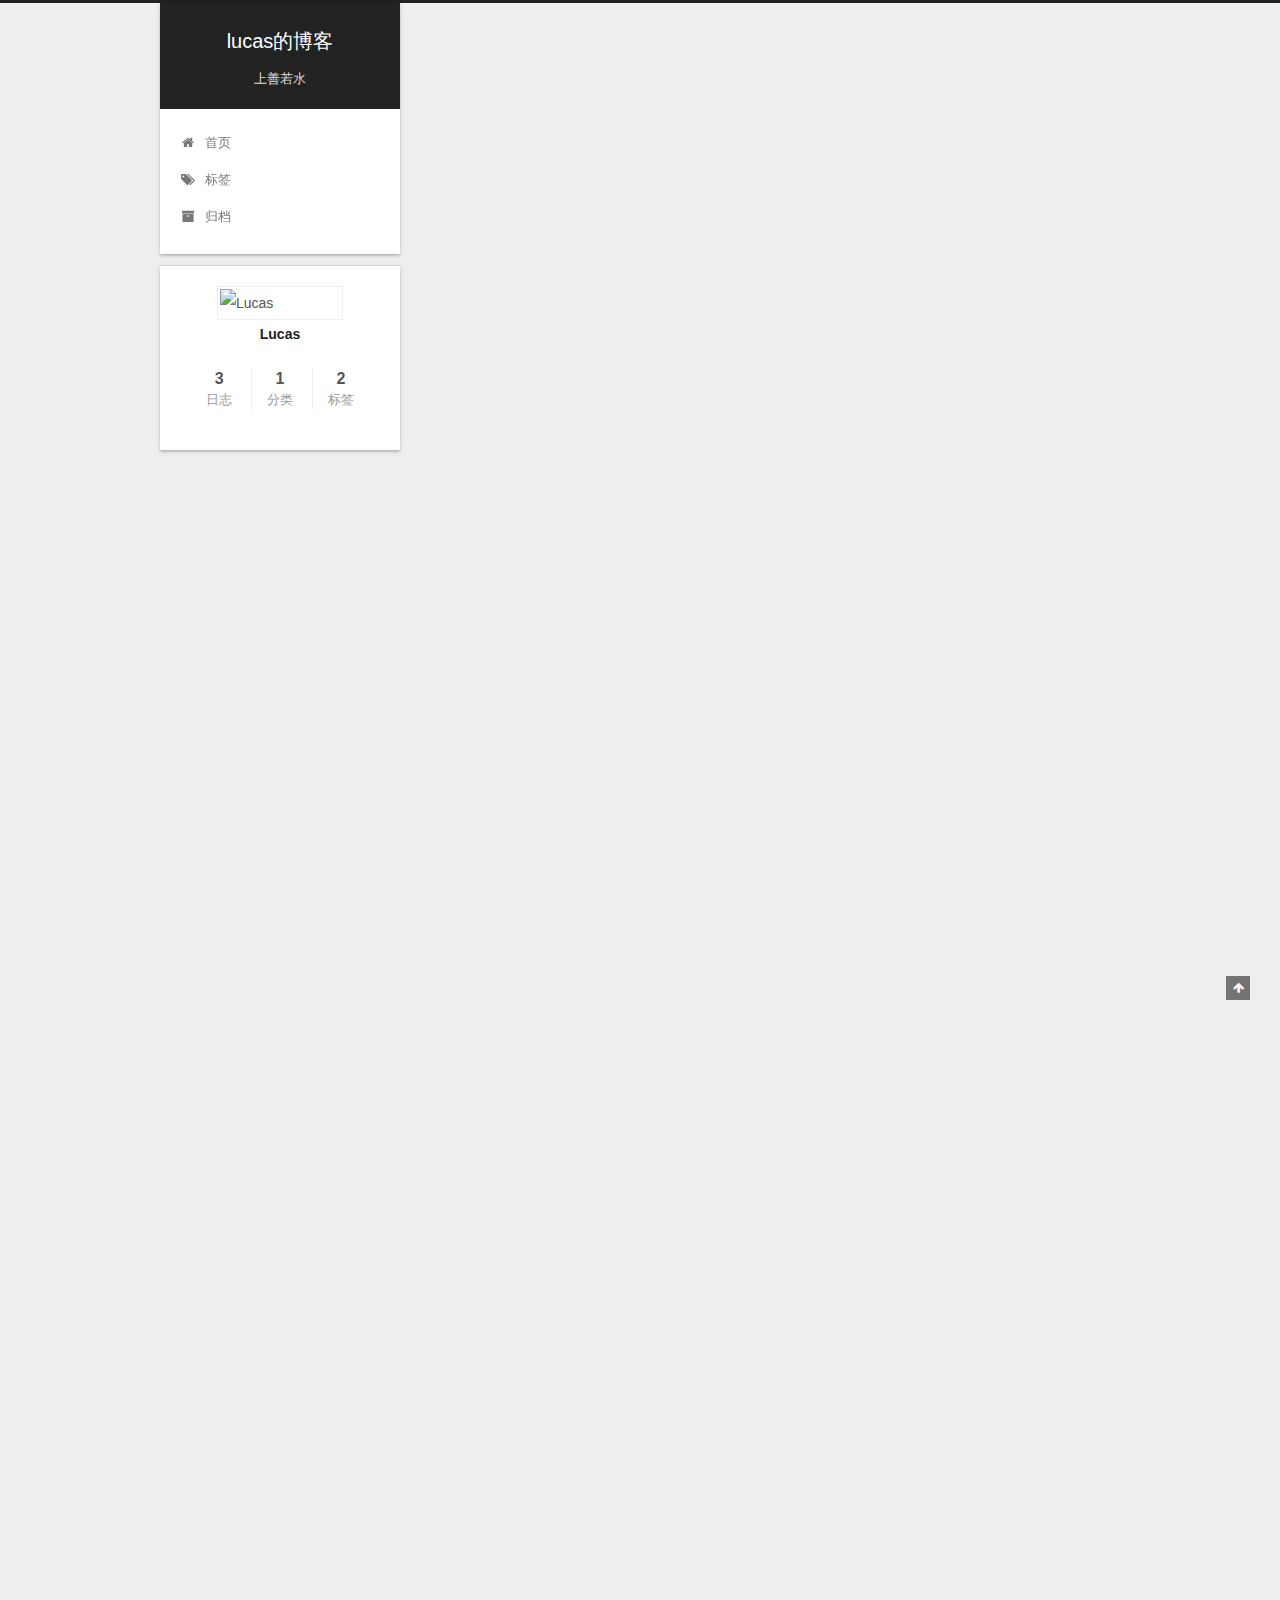
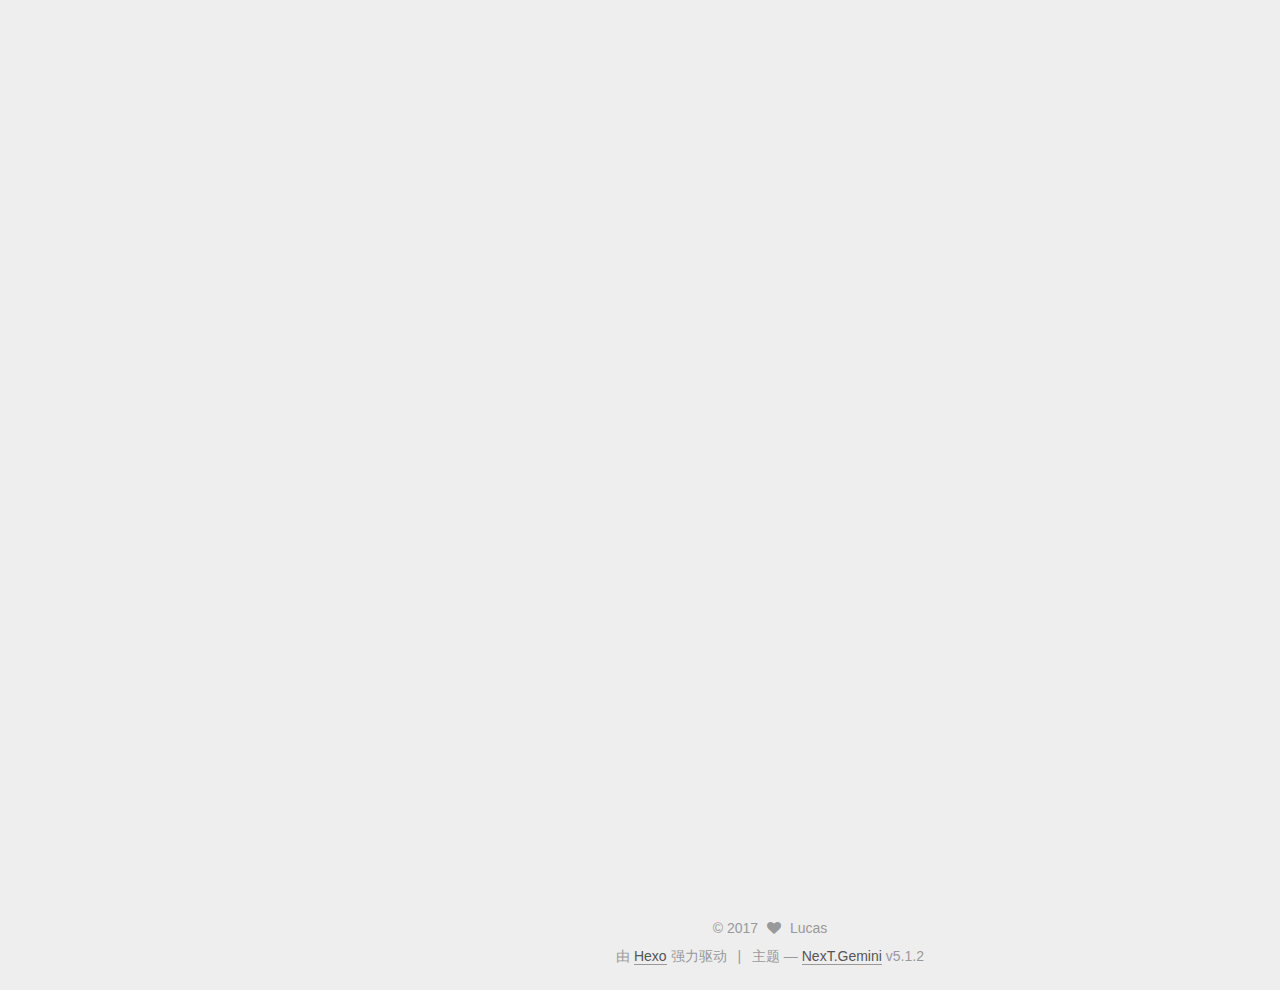
==== commit db96e05d: "Site updated: 2017-10-01 00:56:41" ====
--- a/index.html
+++ b/index.html
@@ -180,6 +180,16 @@
         </li>
       
         
+        <li class="menu-item menu-item-tags">
+          <a href="/tags/" rel="section">
+            
+              <i class="menu-item-icon fa fa-fw fa-tags"></i> <br />
+            
+            标签
+          </a>
+        </li>
+      
+        
         <li class="menu-item menu-item-archives">
           <a href="/archives/" rel="section">
             
@@ -208,188 +218,6 @@
           <div id="content" class="content">
             
   <section id="posts" class="posts-expand">
-    
-      
-
-  
-
-  
-  
-  
-
-  <article class="post post-type-normal" itemscope itemtype="http://schema.org/Article">
-  
-  
-  
-  <div class="post-block">
-    <link itemprop="mainEntityOfPage" href="http://blog.mr-lucas.com/archives/hexo/">
-
-    <span hidden itemprop="author" itemscope itemtype="http://schema.org/Person">
-      <meta itemprop="name" content="Lucas">
-      <meta itemprop="description" content="">
-      <meta itemprop="image" content="http://owy9ws7bh.bkt.clouddn.com/newme.jpg">
-    </span>
-
-    <span hidden itemprop="publisher" itemscope itemtype="http://schema.org/Organization">
-      <meta itemprop="name" content="lucas的博客">
-    </span>
-
-    
-      <header class="post-header">
-
-        
-        
-          <h2 class="post-title" itemprop="name headline">
-                
-                <a class="post-title-link" href="/hexo/" itemprop="url">用hexo+GitHub搭建个人博客</a></h2>
-        
-
-        <div class="post-meta">
-          <span class="post-time">
-            
-              <span class="post-meta-item-icon">
-                <i class="fa fa-calendar-o"></i>
-              </span>
-              
-                <span class="post-meta-item-text">发表于</span>
-              
-              <time title="创建于" itemprop="dateCreated datePublished" datetime="2017-09-29T01:23:26+08:00">
-                2017-09-29
-              </time>
-            
-
-            
-
-            
-          </span>
-
-          
-
-          
-            
-          
-
-          
-          
-             <span id="/hexo/" class="leancloud_visitors" data-flag-title="用hexo+GitHub搭建个人博客">
-               <span class="post-meta-divider">|</span>
-               <span class="post-meta-item-icon">
-                 <i class="fa fa-eye"></i>
-               </span>
-               
-                 <span class="post-meta-item-text">阅读次数&#58;</span>
-               
-                 <span class="leancloud-visitors-count"></span>
-             </span>
-          
-
-          
-
-          
-
-          
-
-        </div>
-      </header>
-    
-
-    
-    
-    
-    <div class="post-body" itemprop="articleBody">
-
-      
-      
-
-      
-        
-          
-            <h2 id="hexo"><a href="#hexo" class="headerlink" title="hexo"></a>hexo</h2><blockquote>
-<p>A fast, simple &amp; powerful blog framework<br>一个快速简单强大的博客框架</p>
-</blockquote>
-<h2 id="github-pages"><a href="#github-pages" class="headerlink" title="github pages"></a>github pages</h2><blockquote>
-<p>为您和您的项目提供网站。<br>直接从您的GitHub信息库托管。只需编辑，推送和更改即可</p>
-</blockquote>
-<h2 id="hexo的特点"><a href="#hexo的特点" class="headerlink" title="hexo的特点"></a>hexo的特点</h2><ol>
-<li>快速生成<blockquote>
-<p>基于node.js,数百个文件几秒钟就能生成</p>
-</blockquote>
-</li>
-<li>支持markdown<blockquote>
-<p>支持GitHub Flavored Markdown标准</p>
-</blockquote>
-</li>
-<li>单命令部署<blockquote>
-<p>一个 hexo d 命令就可以将代码发布到GitHub Pages，Heroku或其他站点。</p>
-</blockquote>
-</li>
-<li>各种插件<blockquote>
-<p>有强大的插件系统</p>
-</blockquote>
-</li>
-</ol>
-<h2 id="搭建步骤"><a href="#搭建步骤" class="headerlink" title="搭建步骤"></a>搭建步骤</h2><h3 id="配置环境"><a href="#配置环境" class="headerlink" title="配置环境"></a>配置环境</h3><ol>
-<li>node.js</li>
-<li>git</li>
-</ol>
-<h3 id="安装hexo"><a href="#安装hexo" class="headerlink" title="安装hexo"></a>安装hexo</h3><figure class="highlight bash"><table><tr><td class="gutter"><pre><div class="line">1</div><div class="line">2</div><div class="line">3</div></pre></td><td class="code"><pre><div class="line">npm install -g hexo-cli</div><div class="line">hexo init &lt;projectname&gt;</div><div class="line"><span class="built_in">cd</span> &lt;projectname&gt;</div></pre></td></tr></table></figure>
-<h3 id="生成页面"><a href="#生成页面" class="headerlink" title="生成页面"></a>生成页面</h3><figure class="highlight bash"><table><tr><td class="gutter"><pre><div class="line">1</div></pre></td><td class="code"><pre><div class="line">hexo generate 或者 hexo g</div></pre></td></tr></table></figure>
-<h3 id="启动本地服务"><a href="#启动本地服务" class="headerlink" title="启动本地服务"></a>启动本地服务</h3><figure class="highlight bash"><table><tr><td class="gutter"><pre><div class="line">1</div></pre></td><td class="code"><pre><div class="line">hexo server 或者 hexo s</div></pre></td></tr></table></figure>
-<h3 id="注册github-并创建仓库"><a href="#注册github-并创建仓库" class="headerlink" title="注册github 并创建仓库"></a>注册github 并创建仓库</h3><pre><code>仓库名称必须以github用户名为前缀： username.github.io 
-</code></pre><h3 id="修改配置文件"><a href="#修改配置文件" class="headerlink" title="修改配置文件"></a>修改配置文件</h3><p>本地项目里有一个_config.yml文件，翻到最下面</p>
-<pre><code>deploy:
-    type: git
-
-    repo: git 地址
-
-    branch: 分支名称
-</code></pre><h3 id="安装git插件"><a href="#安装git插件" class="headerlink" title="安装git插件"></a>安装git插件</h3><figure class="highlight bash"><table><tr><td class="gutter"><pre><div class="line">1</div></pre></td><td class="code"><pre><div class="line">npm install hexo-deployer-git --save</div></pre></td></tr></table></figure>
-<h3 id="发布blog"><a href="#发布blog" class="headerlink" title="发布blog"></a>发布blog</h3><figure class="highlight bash"><table><tr><td class="gutter"><pre><div class="line">1</div></pre></td><td class="code"><pre><div class="line">hexo deploy 或者 hexo d</div></pre></td></tr></table></figure>
-<p>至此就可以访问blog了.  </p>
-<p>域名是 username.github.io</p>
-<h3 id="一些常用命令"><a href="#一些常用命令" class="headerlink" title="一些常用命令"></a>一些常用命令</h3><figure class="highlight bash"><table><tr><td class="gutter"><pre><div class="line">1</div><div class="line">2</div><div class="line">3</div><div class="line">4</div><div class="line">5</div><div class="line">6</div><div class="line">7</div><div class="line">8</div><div class="line">9</div><div class="line">10</div><div class="line">11</div><div class="line">12</div><div class="line">13</div></pre></td><td class="code"><pre><div class="line">hexo new<span class="string">"postName"</span> <span class="comment">#新建文章</span></div><div class="line"></div><div class="line">hexo new page<span class="string">"pageName"</span> <span class="comment">#新建页面</span></div><div class="line"></div><div class="line">hexo generate <span class="comment">#生成静态页面至public目录</span></div><div class="line"></div><div class="line">hexo server <span class="comment">#开启预览访问端口（默认端口4000，'ctrl + c'关闭server）</span></div><div class="line"></div><div class="line">hexo deploy <span class="comment">#将.deploy目录部署到GitHub</span></div><div class="line"></div><div class="line">hexo <span class="built_in">help</span> <span class="comment"># 查看帮助</span></div><div class="line"></div><div class="line">hexo version <span class="comment">#查看Hexo的版本</span></div></pre></td></tr></table></figure>
-<h2 id="配置自己的域名"><a href="#配置自己的域名" class="headerlink" title="配置自己的域名"></a>配置自己的域名</h2><ol>
-<li>首先注册一个域名</li>
-<li>通过CNAME类型解析到github pages的地址</li>
-<li>在项目中的source文件夹下建立CNAME文件，写上你的域名即可</li>
-</ol>
-<h2 id="总结"><a href="#总结" class="headerlink" title="总结"></a>总结</h2><p>至次，blog就搭建成功啦。是不是很简单？<br>如果你想更深入的了解hexo(皮肤 插件 头像)，请到官方网站查看doc及api文档。</p>
-<p><img src="http://owy9ws7bh.bkt.clouddn.com/leisidiaodai.jpg" alt="蕾丝吊带"></p>
-<hr>
-
-          
-        
-      
-    </div>
-    
-    
-    
-
-    
-
-    
-
-    
-
-    <footer class="post-footer">
-      
-
-      
-
-      
-
-      
-      
-        <div class="post-eof"></div>
-      
-    </footer>
-  </div>
-  
-  
-  
-  </article>
-
-
     
       
 
@@ -749,6 +577,163 @@
 
 
     
+      
+
+  
+
+  
+  
+  
+
+  <article class="post post-type-normal" itemscope itemtype="http://schema.org/Article">
+  
+  
+  
+  <div class="post-block">
+    <link itemprop="mainEntityOfPage" href="http://blog.mr-lucas.com/archives/hexo/">
+
+    <span hidden itemprop="author" itemscope itemtype="http://schema.org/Person">
+      <meta itemprop="name" content="Lucas">
+      <meta itemprop="description" content="">
+      <meta itemprop="image" content="http://owy9ws7bh.bkt.clouddn.com/newme.jpg">
+    </span>
+
+    <span hidden itemprop="publisher" itemscope itemtype="http://schema.org/Organization">
+      <meta itemprop="name" content="lucas的博客">
+    </span>
+
+    
+      <header class="post-header">
+
+        
+        
+          <h2 class="post-title" itemprop="name headline">
+                
+                <a class="post-title-link" href="/hexo/" itemprop="url">用hexo+GitHub搭建个人博客</a></h2>
+        
+
+        <div class="post-meta">
+          <span class="post-time">
+            
+              <span class="post-meta-item-icon">
+                <i class="fa fa-calendar-o"></i>
+              </span>
+              
+                <span class="post-meta-item-text">发表于</span>
+              
+              <time title="创建于" itemprop="dateCreated datePublished" datetime="2017-06-01T23:47:44+08:00">
+                2017-06-01
+              </time>
+            
+
+            
+
+            
+          </span>
+
+          
+            <span class="post-category" >
+            
+              <span class="post-meta-divider">|</span>
+            
+              <span class="post-meta-item-icon">
+                <i class="fa fa-folder-o"></i>
+              </span>
+              
+                <span class="post-meta-item-text">分类于</span>
+              
+              
+                <span itemprop="about" itemscope itemtype="http://schema.org/Thing">
+                  <a href="/categories/Hexo/" itemprop="url" rel="index">
+                    <span itemprop="name">Hexo</span>
+                  </a>
+                </span>
+
+                
+                
+              
+            </span>
+          
+
+          
+            
+          
+
+          
+          
+             <span id="/hexo/" class="leancloud_visitors" data-flag-title="用hexo+GitHub搭建个人博客">
+               <span class="post-meta-divider">|</span>
+               <span class="post-meta-item-icon">
+                 <i class="fa fa-eye"></i>
+               </span>
+               
+                 <span class="post-meta-item-text">阅读次数&#58;</span>
+               
+                 <span class="leancloud-visitors-count"></span>
+             </span>
+          
+
+          
+
+          
+
+          
+
+        </div>
+      </header>
+    
+
+    
+    
+    
+    <div class="post-body" itemprop="articleBody">
+
+      
+      
+
+      
+        
+          用hexo+GitHub搭建个人博客
+          <!--noindex-->
+          <div class="post-button text-center">
+            <a class="btn" href="/hexo/">
+              阅读全文 &raquo;
+            </a>
+          </div>
+          <!--/noindex-->
+        
+      
+    </div>
+    
+    
+    
+
+    
+
+    
+
+    
+
+    <footer class="post-footer">
+      
+
+      
+
+      
+
+      
+      
+        <div class="post-eof"></div>
+      
+    </footer>
+  </div>
+  
+  
+  
+  </article>
+
+
+    
   </section>
 
   
@@ -805,7 +790,25 @@
           
 
           
-
+            
+            
+            <div class="site-state-item site-state-categories">
+              
+                <span class="site-state-item-count">1</span>
+                <span class="site-state-item-name">分类</span>
+              
+            </div>
+          
+
+          
+            
+            
+            <div class="site-state-item site-state-tags">
+              
+                <span class="site-state-item-count">2</span>
+                <span class="site-state-item-name">标签</span>
+              
+            </div>
           
 
         </nav>
--- a/css/main.css
+++ b/css/main.css
@@ -1,2 +1,2 @@
 /* normalize.css v3.0.2 | MIT License | git.io/normalize */
-html{font-family:sans-serif;-ms-text-size-adjust:100%;-webkit-text-size-adjust:100%;}body{margin:0}article,aside,details,figcaption,figure,footer,header,hgroup,main,menu,nav,section,summary{display:block}audio,canvas,progress,video{display:inline-block;vertical-align:baseline;}audio:not([controls]){display:none;height:0}[hidden],template{display:none}a{background-color:transparent}a:active,a:hover{outline:0}abbr[title]{border-bottom:1px dotted}b,strong{font-weight:bold}dfn{font-style:italic}h1{font-size:2em;margin:.67em 0}mark{background:#ff0;color:#000}small{font-size:80%}sub,sup{font-size:75%;line-height:0;position:relative;vertical-align:baseline}sup{top:-.5em}sub{bottom:-.25em}img{border:0}svg:not(:root){overflow:hidden}figure{margin:1em 40px}hr{-moz-box-sizing:content-box;box-sizing:content-box;height:0}pre{overflow:auto}code,kbd,pre,samp{font-family:monospace,monospace;font-size:1em}button,input,optgroup,select,textarea{color:inherit;font:inherit;margin:0;}button{overflow:visible}button,select{text-transform:none}button,html input[type="button"],input[type="reset"],input[type="submit"]{-webkit-appearance:button;cursor:pointer;}button[disabled],html input[disabled]{cursor:default}button::-moz-focus-inner,input::-moz-focus-inner{border:0;padding:0}input{line-height:normal}input[type="checkbox"],input[type="radio"]{box-sizing:border-box;padding:0;}input[type="number"]::-webkit-inner-spin-button,input[type="number"]::-webkit-outer-spin-button{height:auto}input[type="search"]{-webkit-appearance:textfield;-moz-box-sizing:content-box;-webkit-box-sizing:content-box;box-sizing:content-box}input[type="search"]::-webkit-search-cancel-button,input[type="search"]::-webkit-search-decoration{-webkit-appearance:none}fieldset{border:1px solid #c0c0c0;margin:0 2px;padding:.35em .625em .75em}legend{border:0;padding:0;}textarea{overflow:auto}optgroup{font-weight:bold}table{border-collapse:collapse;border-spacing:0}td,th{padding:0}::selection{background:#262a30;color:#fff}body{position:relative;font-family:'Lato',"PingFang SC","Microsoft YaHei",sans-serif;font-size:14px;line-height:2;color:#555;background:#eee;}@media (max-width:767px){body{padding-right:0 !important}}@media (min-width:768px) and (max-width:991px){body{padding-right:0 !important}}@media (min-width:1600px){body{font-size:16px}}h1,h2,h3,h4,h5,h6{margin:0;padding:0;font-weight:bold;line-height:1.5;font-family:'Lato',"PingFang SC","Microsoft YaHei",sans-serif}h2,h3,h4,h5,h6{margin:20px 0 15px}h1{font-size:22px}@media (max-width:767px){h1{font-size:18px}}h2{font-size:20px}@media (max-width:767px){h2{font-size:16px}}h3{font-size:18px}@media (max-width:767px){h3{font-size:14px}}h4{font-size:16px}@media (max-width:767px){h4{font-size:12px}}h5{font-size:14px}@media (max-width:767px){h5{font-size:10px}}h6{font-size:12px}@media (max-width:767px){h6{font-size:8px}}p{margin:0 0 20px 0}a{color:#555;text-decoration:none;outline:none;border-bottom:1px solid #999;word-wrap:break-word;}a:hover{color:#222;border-bottom-color:#222}blockquote{margin:0;padding:0}img{display:block;margin:auto;max-width:100%;height:auto}hr{margin:40px 0;height:3px;border:none;background-color:#ddd;background-image:repeating-linear-gradient(-45deg,#fff,#fff 4px,transparent 4px,transparent 8px)}blockquote{padding:0 15px;color:#666;border-left:4px solid #ddd;}blockquote cite::before{content:"-";padding:0 5px}dt{font-weight:700}dd{margin:0;padding:0}kbd{border:1px solid #ccc;border-radius:.2em;box-shadow:.1em .1em .2em rgba(0,0,0,0.1);background-color:#f9f9f9;font-family:inherit;background-image:-webkit-linear-gradient(top,#eee,#fff,#eee);padding:.1em .3em;white-space:nowrap}.text-left{text-align:left}.text-center{text-align:center}.text-right{text-align:right}.text-justify{text-align:justify}.text-nowrap{white-space:nowrap}.text-lowercase{text-transform:lowercase}.text-uppercase{text-transform:uppercase}.text-capitalize{text-transform:capitalize}.center-block{display:block;margin-left:auto;margin-right:auto}.clearfix:before,.clearfix:after{content:" ";display:table}.clearfix:after{clear:both}.pullquote{width:45%;}.pullquote.left{float:left;margin-left:5px;margin-right:10px}.pullquote.right{float:right;margin-left:10px;margin-right:5px}.affix.affix.affix{position:fixed}.translation{margin-top:-20px;font-size:14px;color:#999}.scrollbar-measure{width:100px;height:100px;overflow:scroll;position:absolute;top:-9999px}.use-motion .motion-element{opacity:0}table{margin:20px 0;width:100%;border-collapse:collapse;border-spacing:0;border:1px solid #ddd;font-size:14px;table-layout:fixed;word-wrap:break-all}table>tbody>tr:nth-of-type(odd){background-color:#f9f9f9}table>tbody>tr:hover{background-color:#f5f5f5}caption,th,td{padding:8px;text-align:left;vertical-align:middle;font-weight:normal}th,td{border-bottom:3px solid #ddd;border-right:1px solid #eee}th{padding-bottom:10px;font-weight:700}td{border-bottom-width:1px}html,body{height:100%}.container{position:relative;min-height:100%}.header-inner{margin:0 auto;padding:100px 0 70px;width:calc(100% - 252px);}@media (min-width:1600px){.container .header-inner{width:900px}}.main{padding-bottom:150px}.main-inner{margin:0 auto;width:calc(100% - 252px);}@media (min-width:1600px){.container .main-inner{width:900px}}.footer{position:absolute;left:0;bottom:0;width:100%;min-height:50px}.footer-inner{box-sizing:border-box;margin:20px auto;width:calc(100% - 252px);}@media (min-width:1600px){.container .footer-inner{width:900px}}pre,.highlight{overflow:auto;margin:20px 0;padding:0;font-size:13px;color:#4d4d4c;background:#f7f7f7;line-height:1.6}pre,code{font-family:consolas,Menlo,"PingFang SC","Microsoft YaHei",monospace}code{padding:2px 4px;word-wrap:break-word;color:#555;background:#eee;border-radius:3px;font-size:13px}pre code{padding:0;color:#4d4d4c;background:none;text-shadow:none}.highlight{border-radius:1px;}.highlight pre{border:none;margin:0;padding:10px 0}.highlight table{margin:0;width:auto;border:none}.highlight td{border:none;padding:0}.highlight figcaption{font-size:1em;color:#4d4d4c;line-height:1em;margin-bottom:1em;}.highlight figcaption:before,.highlight figcaption:after{content:" ";display:table}.highlight figcaption:after{clear:both}.highlight figcaption a{float:right;color:#4d4d4c;}.highlight figcaption a:hover{border-bottom-color:#4d4d4c}.highlight .gutter pre{padding-left:10px;padding-right:10px;color:#869194;text-align:right;background-color:#eff2f3}.highlight .code pre{width:100%;padding-left:10px;padding-right:10px;background-color:#f7f7f7}.highlight .line{height:20px}.gutter{-webkit-user-select:none;-moz-user-select:none;-ms-user-select:none;user-select:none}.gist table{width:auto;}.gist table td{border:none}pre .deletion{background:#fdd}pre .addition{background:#dfd}pre .meta{color:#8959a8}pre .comment{color:#8e908c}pre .variable,pre .attribute,pre .tag,pre .regexp,pre .ruby .constant,pre .xml .tag .title,pre .xml .pi,pre .xml .doctype,pre .html .doctype,pre .css .id,pre .css .class,pre .css .pseudo{color:#c82829}pre .number,pre .preprocessor,pre .built_in,pre .literal,pre .params,pre .constant,pre .command{color:#f5871f}pre .ruby .class .title,pre .css .rules .attribute,pre .string,pre .value,pre .inheritance,pre .header,pre .ruby .symbol,pre .xml .cdata,pre .special,pre .number,pre .formula{color:#718c00}pre .title,pre .css .hexcolor{color:#3e999f}pre .function,pre .python .decorator,pre .python .title,pre .ruby .function .title,pre .ruby .title .keyword,pre .perl .sub,pre .javascript .title,pre .coffeescript .title{color:#4271ae}pre .keyword,pre .javascript .function{color:#8959a8}.full-image.full-image.full-image{border:none;max-width:100%;width:auto;margin:20px auto;}@media (min-width:992px){.full-image.full-image.full-image{max-width:none;width:118%;margin:0 -9%}}.blockquote-center,.page-home .post-type-quote blockquote,.page-post-detail .post-type-quote blockquote{position:relative;margin:40px 0;padding:0;border-left:none;text-align:center;}.blockquote-center::before,.page-home .post-type-quote blockquote::before,.page-post-detail .post-type-quote blockquote::before,.blockquote-center::after,.page-home .post-type-quote blockquote::after,.page-post-detail .post-type-quote blockquote::after{position:absolute;content:' ';display:block;width:100%;height:24px;opacity:.2;background-repeat:no-repeat;background-position:0 -6px;background-size:22px 22px}.blockquote-center::before,.page-home .post-type-quote blockquote::before,.page-post-detail .post-type-quote blockquote::before{top:-20px;background-image:url("../images/quote-l.svg");border-top:1px solid #ccc}.blockquote-center::after,.page-home .post-type-quote blockquote::after,.page-post-detail .post-type-quote blockquote::after{bottom:-20px;background-image:url("../images/quote-r.svg");border-bottom:1px solid #ccc;background-position:100% 8px}.blockquote-center p,.page-home .post-type-quote blockquote p,.page-post-detail .post-type-quote blockquote p,.blockquote-center div,.page-home .post-type-quote blockquote div,.page-post-detail .post-type-quote blockquote div{text-align:center}.post .post-body .group-picture img{box-sizing:border-box;padding:0 3px;border:none}.post .group-picture-row{overflow:hidden;margin-top:6px;}.post .group-picture-row:first-child{margin-top:0}.post .group-picture-column{float:left}.page-post-detail .post-body .group-picture-column{float:none;margin-top:10px;width:auto !important;}.page-post-detail .post-body .group-picture-column img{margin:0 auto}.page-archive .group-picture-container{overflow:hidden}.page-archive .group-picture-row{float:left;}.page-archive .group-picture-row:first-child{margin-top:6px}.page-archive .group-picture-column{max-width:150px;max-height:150px}.post-body .note{position:relative;padding:15px;margin-bottom:20px;border:1px solid #eee;border-left-width:5px;border-radius:3px;}.post-body .note h2,.post-body .note h3,.post-body .note h4,.post-body .note h5,.post-body .note h6{margin-top:0;margin-bottom:0;border-bottom:initial;padding-top:0 !important}.post-body .note p:first-child,.post-body .note ul:first-child,.post-body .note ol:first-child,.post-body .note table:first-child,.post-body .note pre:first-child,.post-body .note blockquote:first-child{margin-top:0}.post-body .note p:last-child,.post-body .note ul:last-child,.post-body .note ol:last-child,.post-body .note table:last-child,.post-body .note pre:last-child,.post-body .note blockquote:last-child{margin-bottom:0}.post-body .note.default{border-left-color:#777;}.post-body .note.default h2,.post-body .note.default h3,.post-body .note.default h4,.post-body .note.default h5,.post-body .note.default h6{color:#777}.post-body .note.primary{border-left-color:#6f42c1;}.post-body .note.primary h2,.post-body .note.primary h3,.post-body .note.primary h4,.post-body .note.primary h5,.post-body .note.primary h6{color:#6f42c1}.post-body .note.info{border-left-color:#428bca;}.post-body .note.info h2,.post-body .note.info h3,.post-body .note.info h4,.post-body .note.info h5,.post-body .note.info h6{color:#428bca}.post-body .note.success{border-left-color:#5cb85c;}.post-body .note.success h2,.post-body .note.success h3,.post-body .note.success h4,.post-body .note.success h5,.post-body .note.success h6{color:#5cb85c}.post-body .note.warning{border-left-color:#f0ad4e;}.post-body .note.warning h2,.post-body .note.warning h3,.post-body .note.warning h4,.post-body .note.warning h5,.post-body .note.warning h6{color:#f0ad4e}.post-body .note.danger{border-left-color:#d9534f;}.post-body .note.danger h2,.post-body .note.danger h3,.post-body .note.danger h4,.post-body .note.danger h5,.post-body .note.danger h6{color:#d9534f}.post-body .label{display:inline;padding:0 2px;white-space:nowrap;}.post-body .label.default{background-color:#f0f0f0}.post-body .label.primary{background-color:#efe6f7}.post-body .label.info{background-color:#e5f2f8}.post-body .label.success{background-color:#e7f4e9}.post-body .label.warning{background-color:#fcf6e1}.post-body .label.danger{background-color:#fae8eb}.post-body .tabs{position:relative;display:block;margin-bottom:20px;padding-top:10px;}.post-body .tabs ul.nav-tabs{margin:0;padding:0;display:flex;margin-bottom:-1px;}@media (max-width:413px){.post-body .tabs ul.nav-tabs{display:block;margin-bottom:5px}}.post-body .tabs ul.nav-tabs li.tab{list-style-type:none !important;margin:0 .25em 0 0;border-top:3px solid transparent;border-left:1px solid transparent;border-right:1px solid transparent;}@media (max-width:413px){.post-body .tabs ul.nav-tabs li.tab{margin:initial;border-top:1px solid transparent;border-left:3px solid transparent;border-right:1px solid transparent;border-bottom:1px solid transparent}}.post-body .tabs ul.nav-tabs li.tab a{outline:0;border-bottom:initial;display:block;line-height:1.8em;padding:.25em .75em;transition-duration:.2s;transition-timing-function:ease-out;transition-delay:0s}.post-body .tabs ul.nav-tabs li.tab a i{width:1.285714285714286em}.post-body .tabs ul.nav-tabs li.tab.active{border-top:3px solid #fc6423;border-left:1px solid #ddd;border-right:1px solid #ddd;background-color:#fff;}@media (max-width:413px){.post-body .tabs ul.nav-tabs li.tab.active{border-top:1px solid #ddd;border-left:3px solid #fc6423;border-right:1px solid #ddd;border-bottom:1px solid #ddd}}.post-body .tabs ul.nav-tabs li.tab.active a{cursor:default;color:#555}.post-body .tabs .tab-content{background-color:#fff;}.post-body .tabs .tab-content .tab-pane{border:1px solid #ddd;padding:20px 20px 0 20px;}.post-body .tabs .tab-content .tab-pane:not(.active){display:none !important}.post-body .tabs .tab-content .tab-pane.active{display:block !important;}.btn{display:inline-block;padding:0 20px;font-size:14px;color:#fff;background:#222;border:2px solid #555;text-decoration:none;border-radius:0;transition-property:background-color;transition-duration:.2s;transition-timing-function:ease-in-out;transition-delay:0s;}.btn:hover,.post-button .btn:hover{border-color:#222;color:#fff;background:#222}.btn-bar{display:block;width:22px;height:2px;background:#555;border-radius:1px;}.btn-bar+.btn-bar{margin-top:4px}.pagination{margin:120px 0 40px;text-align:center;border-top:1px solid #eee}.page-number-basic,.pagination .prev,.pagination .next,.pagination .page-number,.pagination .space{display:inline-block;position:relative;top:-1px;margin:0 10px;padding:0 11px;}@media (max-width:767px){.page-number-basic,.pagination .prev,.pagination .next,.pagination .page-number,.pagination .space{margin:0 5px}}.pagination .prev,.pagination .next,.pagination .page-number{border-bottom:0;border-top:1px solid #eee;transition-property:border-color;transition-duration:.2s;transition-timing-function:ease-in-out;transition-delay:0s;}.pagination .prev:hover,.pagination .next:hover,.pagination .page-number:hover{border-top-color:#222}.pagination .space{padding:0;margin:0}.pagination .prev{margin-left:0}.pagination .next{margin-right:0}.pagination .page-number.current{color:#fff;background:#ccc;border-top-color:#ccc}@media (max-width:767px){.pagination{border-top:none}.pagination .prev,.pagination .next,.pagination .page-number{margin-bottom:10px;border-top:0;border-bottom:1px solid #eee;padding:0 10px;}.pagination .prev:hover,.pagination .next:hover,.pagination .page-number:hover{border-bottom-color:#222}}.comments{margin:60px 20px 0}.tag-cloud{text-align:center;}.tag-cloud a{display:inline-block;margin:10px}.back-to-top{box-sizing:border-box;position:fixed;bottom:-100px;right:30px;z-index:1050;padding:0 6px;width:24px;background:#222;font-size:12px;opacity:.6;color:#fff;cursor:pointer;text-align:center;-webkit-transform:translateZ(0);transition-property:bottom;transition-duration:.2s;transition-timing-function:ease-in-out;transition-delay:0s;}@media (min-width:768px) and (max-width:991px){.back-to-top{display:none !important}}@media (max-width:767px){.back-to-top{display:none !important}}.back-to-top.back-to-top-on{bottom:30px}.header{background:transparent}.header-inner{position:relative}.headband{height:3px;background:#222}.site-meta{margin:0;text-align:center;}@media (max-width:767px){.site-meta{text-align:center}}.brand{position:relative;display:inline-block;padding:0 40px;color:#fff;background:#222;border-bottom:none;}.brand:hover{color:#fff}.logo{display:inline-block;margin-right:5px;line-height:36px;vertical-align:top}.site-title{display:inline-block;vertical-align:top;line-height:36px;font-size:20px;font-weight:normal;font-family:'Lato',"PingFang SC","Microsoft YaHei",sans-serif}.site-subtitle{margin-top:10px;font-size:13px;color:#ddd}.use-motion .brand{opacity:0}.use-motion .logo,.use-motion .site-title,.use-motion .site-subtitle{opacity:0;position:relative;top:-10px}.site-nav-toggle{display:none;position:absolute;top:10px;left:10px;}@media (max-width:767px){.site-nav-toggle{display:block}}.site-nav-toggle button{margin-top:2px;padding:9px 10px;background:transparent;border:none}@media (max-width:767px){.site-nav{display:none;margin:0 -10px;padding:0 10px;clear:both;border-top:1px solid #ddd}}@media (min-width:768px) and (max-width:991px){.site-nav{display:block !important}}@media (min-width:992px){.site-nav{display:block !important}}.menu{margin-top:20px;padding-left:0;text-align:center}.menu .menu-item{display:inline-block;margin:0 10px;list-style:none;}@media screen and (max-width:767px){.menu .menu-item{margin-top:10px}}.menu .menu-item a{display:block;font-size:13px;line-height:inherit;border-bottom:1px solid transparent;transition-property:border-color;transition-duration:.2s;transition-timing-function:ease-in-out;transition-delay:0s;}.menu .menu-item a:hover,.menu-item-active a{border-bottom-color:#222}.menu .menu-item .fa{margin-right:5px}.use-motion .menu-item{opacity:0}.post-body{font-family:'Lato',"PingFang SC","Microsoft YaHei",sans-serif;}@media (max-width:767px){.post-body{word-break:break-word}}.post-body .fancybox img{display:block !important;margin:0 auto;cursor:pointer;cursor:zoom-in;cursor:-webkit-zoom-in}.post-body .image-caption,.post-body .figure .caption{margin:-20px auto 15px;text-align:center;font-size:14px;color:#999;font-weight:bold;line-height:1}.post-sticky-flag{display:inline-block;font-size:16px;-ms-transform:rotate(30deg);-webkit-transform:rotate(30deg);-moz-transform:rotate(30deg);-ms-transform:rotate(30deg);-o-transform:rotate(30deg);transform:rotate(30deg)}.use-motion .post-block{opacity:0}.use-motion .post-header{opacity:0}.use-motion .post-body{opacity:0}.use-motion .collection-title{opacity:0}.posts-expand{padding-top:40px}@media (max-width:767px){.posts-expand{margin:0 20px}.post-body pre{padding:10px;}.post-body pre .gutter pre{padding-right:10px}.post-body .highlight{margin-left:0;margin-right:0;padding:0;}.post-body .highlight .gutter pre{padding-right:10px}}@media (min-width:992px){.posts-expand .post-body{text-align:justify}}.posts-expand .post-body h2,.posts-expand .post-body h3,.posts-expand .post-body h4,.posts-expand .post-body h5,.posts-expand .post-body h6{padding-top:10px;}.posts-expand .post-body h2 .header-anchor,.posts-expand .post-body h3 .header-anchor,.posts-expand .post-body h4 .header-anchor,.posts-expand .post-body h5 .header-anchor,.posts-expand .post-body h6 .header-anchor{float:right;margin-left:10px;color:#ccc;border-bottom-style:none;visibility:hidden;}.posts-expand .post-body h2 .header-anchor:hover,.posts-expand .post-body h3 .header-anchor:hover,.posts-expand .post-body h4 .header-anchor:hover,.posts-expand .post-body h5 .header-anchor:hover,.posts-expand .post-body h6 .header-anchor:hover{color:inherit}.posts-expand .post-body h2:hover .header-anchor,.posts-expand .post-body h3:hover .header-anchor,.posts-expand .post-body h4:hover .header-anchor,.posts-expand .post-body h5:hover .header-anchor,.posts-expand .post-body h6:hover .header-anchor{visibility:visible}.posts-expand .post-body ul li{list-style:circle}.posts-expand .post-body img{box-sizing:border-box;margin:auto;padding:3px;border:1px solid #ddd}.posts-expand .post-body .fancybox img{margin:0 auto 25px}@media (max-width:767px){.posts-collapse{margin:0 20px;}.posts-collapse .post-title,.posts-collapse .post-meta{display:block;width:auto;text-align:left}}.posts-collapse{position:relative;z-index:1010;margin-left:55px;}.posts-collapse::after{content:" ";position:absolute;top:20px;left:0;margin-left:-2px;width:4px;height:100%;background:#f5f5f5;z-index:-1}@media (max-width:767px){.posts-collapse{margin:0 20px}}.posts-collapse .collection-title{position:relative;margin:60px 0;}.posts-collapse .collection-title h1,.posts-collapse .collection-title h2{margin-left:20px}.posts-collapse .collection-title small{color:#bbb;margin-left:5px}.posts-collapse .collection-title::before{content:" ";position:absolute;left:0;top:50%;margin-left:-4px;margin-top:-4px;width:8px;height:8px;background:#bbb;border-radius:50%}.posts-collapse .post{margin:30px 0}.posts-collapse .post-header{position:relative;transition-duration:.2s;transition-timing-function:ease-in-out;transition-delay:0s;transition-property:border;border-bottom:1px dashed #ccc;}.posts-collapse .post-header::before{content:" ";position:absolute;left:0;top:12px;width:6px;height:6px;margin-left:-4px;background:#bbb;border-radius:50%;border:1px solid #fff;transition-duration:.2s;transition-timing-function:ease-in-out;transition-delay:0s;transition-property:background}.posts-collapse .post-header:hover{border-bottom-color:#666;}.posts-collapse .post-header:hover::before{background:#222}.posts-collapse .post-meta{position:absolute;font-size:12px;left:20px;top:5px}.posts-collapse .post-comments-count{display:none}.posts-collapse .post-title{margin-left:60px;font-size:16px;font-weight:normal;line-height:inherit;}.posts-collapse .post-title::after{margin-left:3px;opacity:.6}.posts-collapse .post-title a{color:#666;border-bottom:none}.page-home .post-type-quote .post-header,.page-post-detail .post-type-quote .post-header,.page-home .post-type-quote .post-tags,.page-post-detail .post-type-quote .post-tags{display:none}.posts-expand .post-title{text-align:center;word-break:break-word;font-weight:400}.posts-expand .post-title-link{display:inline-block;position:relative;color:#555;border-bottom:none;line-height:1.2;vertical-align:top;}.posts-expand .post-title-link::before{content:"";position:absolute;width:100%;height:2px;bottom:0;left:0;background-color:#000;visibility:hidden;-webkit-transform:scaleX(0);-moz-transform:scaleX(0);-ms-transform:scaleX(0);-o-transform:scaleX(0);transform:scaleX(0);transition-duration:.2s;transition-timing-function:ease-in-out;transition-delay:0s}.posts-expand .post-title-link:hover::before{visibility:visible;-webkit-transform:scaleX(1);-moz-transform:scaleX(1);-ms-transform:scaleX(1);-o-transform:scaleX(1);transform:scaleX(1)}.posts-expand .post-title-link .fa{font-size:16px}.posts-expand .post-meta{margin:3px 0 60px 0;color:#999;font-family:'Lato',"PingFang SC","Microsoft YaHei",sans-serif;font-size:12px;text-align:center;}.posts-expand .post-meta .post-category-list{display:inline-block;margin:0;padding:3px}.posts-expand .post-meta .post-category-list-link{color:#999}.posts-expand .post-meta .post-description{font-size:14px;margin-top:2px}.post-meta-divider{margin:0 .5em}.post-meta-item-icon{margin-right:3px;}@media (min-width:768px) and (max-width:991px){.post-meta-item-icon{display:inline-block}}@media (max-width:767px){.post-meta-item-icon{display:inline-block}}@media (min-width:768px) and (max-width:991px){.post-meta-item-text{display:none}}@media (max-width:767px){.post-meta-item-text{display:none}}@media (max-width:767px){.posts-expand .post-comments-count{display:none}}.post-button{margin-top:50px;}.post-button .btn{color:#555;font-size:14px;background:#fff;border-radius:2px;line-height:2;margin:0 4px 8px 4px}.post-button .fa-fw{width:1.285714285714286em;text-align:left}.posts-expand .post-tags{margin-top:40px;text-align:center;}.posts-expand .post-tags a{display:inline-block;margin-right:10px;font-size:13px}.post-nav{display:table;margin-top:15px;width:100%;border-top:1px solid #eee}.post-nav-divider{display:table-cell;width:10%}.post-nav-item{display:table-cell;padding:10px 0 0 0;width:45%;vertical-align:top;}.post-nav-item a{position:relative;display:block;line-height:25px;font-size:14px;color:#555;border-bottom:none;}.post-nav-item a:hover{color:#222;border-bottom:none}.post-nav-item a:active{top:2px}.post-nav-item .fa{position:absolute;top:8px;left:0;font-size:12px}.post-nav-next a{padding-left:15px}.post-nav-prev{text-align:right;}.post-nav-prev a{padding-right:15px}.post-nav-prev .fa{right:0;left:auto}.posts-expand .post-eof{display:block;margin:80px auto 60px;width:8%;height:1px;background:#ccc;text-align:center}.post:last-child .post-eof.post-eof.post-eof{display:none}.post-gallery{display:table;table-layout:fixed;width:100%;border-collapse:separate}.post-gallery-row{display:table-row}.post-gallery .post-gallery-img{display:table-cell;text-align:center;vertical-align:middle;border:none}.post-gallery .post-gallery-img img{max-width:100%;max-height:100%;border:none}.fancybox-close,.fancybox-close:hover{border:none}.rtl.post-body p,.rtl.post-body a,.rtl.post-body h1,.rtl.post-body h2,.rtl.post-body h3,.rtl.post-body h4,.rtl.post-body h5,.rtl.post-body h6,.rtl.post-body li,.rtl.post-body ul,.rtl.post-body ol{direction:rtl;font-family:UKIJ Ekran}.rtl.post-title{font-family:UKIJ Ekran}.sidebar{position:fixed;right:0;top:0;bottom:0;width:0;z-index:1040;box-shadow:inset 0 2px 6px #000;background:#222;-webkit-transform:translateZ(0);}.sidebar a{color:#999;border-bottom-color:#555;}.sidebar a:hover{color:#eee}@media (min-width:768px) and (max-width:991px){.sidebar{display:none !important}}@media (max-width:767px){.sidebar{display:none !important}}.sidebar-inner{position:relative;padding:20px 10px;color:#999;text-align:center}.sidebar-toggle{position:fixed;right:30px;bottom:45px;width:14px;height:14px;padding:5px;background:#222;line-height:0;z-index:1050;cursor:pointer;-webkit-transform:translateZ(0);}@media (min-width:768px) and (max-width:991px){.sidebar-toggle{display:none !important}}@media (max-width:767px){.sidebar-toggle{display:none !important}}.sidebar-toggle-line{position:relative;display:inline-block;vertical-align:top;height:2px;width:100%;background:#fff;margin-top:3px;}.sidebar-toggle-line:first-child{margin-top:0}.site-author-image{display:block;margin:0 auto;padding:2px;max-width:120px;height:auto;border:1px solid #eee}.site-author-name{margin:0;text-align:center;color:#222;font-weight:600}.site-description{margin-top:0;text-align:center;font-size:13px;color:#999}.site-state{overflow:hidden;line-height:1.4;white-space:nowrap;text-align:center}.site-state-item{display:inline-block;padding:0 15px;border-left:1px solid #eee;}.site-state-item:first-child{border-left:none}.site-state-item a{border-bottom:none}.site-state-item-count{display:block;text-align:center;color:inherit;font-weight:600;font-size:16px}.site-state-item-name{font-size:13px;color:#999}.feed-link{margin-top:20px;}.feed-link a{display:inline-block;padding:0 15px;color:#fc6423;border:1px solid #fc6423;border-radius:4px;}.feed-link a i{color:#fc6423;font-size:14px}.feed-link a:hover{color:#fff;background:#fc6423;}.feed-link a:hover i{color:#fff}.links-of-author{margin-top:20px}.links-of-author a{display:inline-block;vertical-align:middle;margin-right:10px;margin-bottom:10px;border-bottom-color:#555;font-size:13px;}.links-of-author a:before{display:inline-block;vertical-align:middle;margin-right:3px;content:" ";width:4px;height:4px;border-radius:50%;background:#ff9169}.links-of-blogroll{font-size:13px}.links-of-blogroll-title{margin-top:20px;font-size:14px;font-weight:600}.links-of-blogroll-list{margin:0;padding:0;list-style:none}.links-of-blogroll-item{padding:2px 10px;}.links-of-blogroll-item a{max-width:280px;box-sizing:border-box;display:inline-block;overflow:hidden;white-space:nowrap;text-overflow:ellipsis}.sidebar-nav{margin:0 0 20px;padding-left:0}.sidebar-nav li{display:inline-block;cursor:pointer;border-bottom:1px solid transparent;font-size:14px;color:#555;}.sidebar-nav li:hover{color:#fc6423}.page-post-detail .sidebar-nav-toc{padding:0 5px}.page-post-detail .sidebar-nav-overview{margin-left:10px}.sidebar-nav .sidebar-nav-active{color:#fc6423;border-bottom-color:#fc6423;}.sidebar-nav .sidebar-nav-active:hover{color:#fc6423}.sidebar-panel{display:none}.sidebar-panel-active{display:block}.post-toc-empty{font-size:14px;color:#666}.post-toc-wrap{overflow:hidden}.post-toc{overflow:auto}.post-toc ol{margin:0;padding:0 2px 5px 10px;text-align:left;list-style:none;font-size:14px;}.post-toc ol > ol{padding-left:0}.post-toc ol a{transition-duration:.2s;transition-timing-function:ease-in-out;transition-delay:0s;transition-property:all;color:#666;border-bottom-color:#ccc;}.post-toc ol a:hover{color:#000;border-bottom-color:#000}.post-toc .nav-item{overflow:hidden;text-overflow:ellipsis;white-space:nowrap;line-height:1.8}.post-toc .nav .nav-child{display:none}.post-toc .nav .active > .nav-child{display:block}.post-toc .nav .active-current > .nav-child{display:block;}.post-toc .nav .active-current > .nav-child > .nav-item{display:block}.post-toc .nav .active > a{color:#fc6423;border-bottom-color:#fc6423}.post-toc .nav .active-current > a{color:#fc6423;}.post-toc .nav .active-current > a:hover{color:#fc6423}.footer{font-size:14px;color:#999;}.footer img{border:none}.footer-inner{text-align:center}.with-love{display:inline-block;margin:0 5px}.powered-by,.theme-info{display:inline-block}.cc-license{margin-top:10px;text-align:center;}.cc-license .cc-opacity{opacity:.7;border-bottom:none;}.cc-license .cc-opacity:hover{opacity:.9}.cc-license img{display:inline-block}.theme-next #ds-thread #ds-reset{color:#555}.theme-next #ds-thread #ds-reset .ds-replybox{margin-bottom:30px}.theme-next #ds-thread #ds-reset .ds-replybox .ds-avatar,.theme-next #ds-reset .ds-avatar img{box-shadow:none}.theme-next #ds-thread #ds-reset .ds-textarea-wrapper{border-color:#c7d4e1;background:none;border-top-right-radius:3px;border-top-left-radius:3px}.theme-next #ds-thread #ds-reset .ds-textarea-wrapper textarea{height:60px}.theme-next #ds-reset .ds-rounded-top{border-radius:0}.theme-next #ds-thread #ds-reset .ds-post-toolbar{box-sizing:border-box;border:1px solid #c7d4e1;background:#f6f8fa}.theme-next #ds-thread #ds-reset .ds-post-options{height:40px;border:none;background:none}.theme-next #ds-thread #ds-reset .ds-toolbar-buttons{top:11px}.theme-next #ds-thread #ds-reset .ds-sync{top:5px}.theme-next #ds-thread #ds-reset .ds-post-button{top:4px;right:5px;width:90px;height:30px;border:1px solid #c5ced7;border-radius:3px;background-image:linear-gradient(#fbfbfc,#f5f7f9);color:#60676d}.theme-next #ds-thread #ds-reset .ds-post-button:hover{background-position:0 -30px;color:#60676d}.theme-next #ds-thread #ds-reset .ds-comments-info{padding:10px 0}.theme-next #ds-thread #ds-reset .ds-sort{display:none}.theme-next #ds-thread #ds-reset li.ds-tab a.ds-current{border:none;background:#f6f8fa;color:#60676d;}.theme-next #ds-thread #ds-reset li.ds-tab a.ds-current:hover{background-color:#e9f0f7;color:#60676d}.theme-next #ds-thread #ds-reset li.ds-tab a{border-radius:2px;padding:5px}.theme-next #ds-thread #ds-reset .ds-login-buttons p{color:#999;line-height:36px}.theme-next #ds-thread #ds-reset .ds-login-buttons .ds-service-list li{height:28px}.theme-next #ds-thread #ds-reset .ds-service-list a{background:none;padding:5px;border:1px solid;border-radius:3px;text-align:center;}.theme-next #ds-thread #ds-reset .ds-service-list a:hover{color:#fff;background:#666}.theme-next #ds-thread #ds-reset .ds-service-list .ds-weibo{color:#fc9b00;border-color:#fc9b00;}.theme-next #ds-thread #ds-reset .ds-service-list .ds-weibo:hover{background:#fc9b00}.theme-next #ds-thread #ds-reset .ds-service-list .ds-qq{color:#60a3ec;border-color:#60a3ec;}.theme-next #ds-thread #ds-reset .ds-service-list .ds-qq:hover{background:#60a3ec}.theme-next #ds-thread #ds-reset .ds-service-list .ds-renren{color:#2e7ac4;border-color:#2e7ac4;}.theme-next #ds-thread #ds-reset .ds-service-list .ds-renren:hover{background:#2e7ac4}.theme-next #ds-thread #ds-reset .ds-service-list .ds-douban{color:#37994c;border-color:#37994c;}.theme-next #ds-thread #ds-reset .ds-service-list .ds-douban:hover{background:#37994c}.theme-next #ds-thread #ds-reset .ds-service-list .ds-kaixin{color:#fef20d;border-color:#fef20d;}.theme-next #ds-thread #ds-reset .ds-service-list .ds-kaixin:hover{background:#fef20d}.theme-next #ds-thread #ds-reset .ds-service-list .ds-netease{color:#f00;border-color:#f00;}.theme-next #ds-thread #ds-reset .ds-service-list .ds-netease:hover{background:#f00}.theme-next #ds-thread #ds-reset .ds-service-list .ds-sohu{color:#ffcb05;border-color:#ffcb05;}.theme-next #ds-thread #ds-reset .ds-service-list .ds-sohu:hover{background:#ffcb05}.theme-next #ds-thread #ds-reset .ds-service-list .ds-baidu{color:#2831e0;border-color:#2831e0;}.theme-next #ds-thread #ds-reset .ds-service-list .ds-baidu:hover{background:#2831e0}.theme-next #ds-thread #ds-reset .ds-service-list .ds-google{color:#166bec;border-color:#166bec;}.theme-next #ds-thread #ds-reset .ds-service-list .ds-google:hover{background:#166bec}.theme-next #ds-thread #ds-reset .ds-service-list .ds-weixin{color:#00ce0d;border-color:#00ce0d;}.theme-next #ds-thread #ds-reset .ds-service-list .ds-weixin:hover{background:#00ce0d}.theme-next #ds-thread #ds-reset .ds-service-list .ds-more-services{border:none;}.theme-next #ds-thread #ds-reset .ds-service-list .ds-more-services:hover{background:none}.theme-next #ds-reset .duoshuo-ua-admin{display:inline-block;color:#f00}.theme-next #ds-reset .duoshuo-ua-platform,.theme-next #ds-reset .duoshuo-ua-browser{color:#ccc;}.theme-next #ds-reset .duoshuo-ua-platform .fa,.theme-next #ds-reset .duoshuo-ua-browser .fa{display:inline-block;margin-right:3px}.theme-next #ds-reset .duoshuo-ua-separator{display:inline-block;margin-left:5px}.theme-next .this_ua{background-color:#ccc !important;border-radius:4px;padding:0 5px !important;margin:1px 1px !important;border:1px solid #bbb !important;color:#fff;display:inline-block !important}.theme-next .this_ua.admin{background-color:#d9534f !important;border-color:#d9534f !important}.theme-next .this_ua.platform.iOS,.theme-next .this_ua.platform.Mac,.theme-next .this_ua.platform.Windows{background-color:#39b3d7 !important;border-color:#46b8da !important}.theme-next .this_ua.platform.Linux{background-color:#3a3a3a !important;border-color:#1f1f1f !important}.theme-next .this_ua.platform.Android{background-color:#00c47d !important;border-color:#01b171 !important}.theme-next .this_ua.browser.Mobile,.theme-next .this_ua.browser.Chrome{background-color:#5cb85c !important;border-color:#4cae4c !important}.theme-next .this_ua.browser.Firefox{background-color:#f0ad4e !important;border-color:#eea236 !important}.theme-next .this_ua.browser.Maxthon,.theme-next .this_ua.browser.IE{background-color:#428bca !important;border-color:#357ebd !important}.theme-next .this_ua.browser.baidu,.theme-next .this_ua.browser.UCBrowser,.theme-next .this_ua.browser.Opera{background-color:#d9534f !important;border-color:#d43f3a !important}.theme-next .this_ua.browser.Android,.theme-next .this_ua.browser.QQBrowser{background-color:#78ace9 !important;border-color:#4cae4c !important}.post-spread{margin-top:20px;text-align:center}.jiathis_style{display:inline-block;}.jiathis_style a{border:none}.fa{font-family:FontAwesome !important}.post-spread{margin-top:20px;text-align:center}.bdshare-slide-button-box a{border:none}.bdsharebuttonbox{display:inline-block;}.bdsharebuttonbox a{border:none}.local-search-pop-overlay{position:fixed;width:100%;height:100%;top:0;left:0;z-index:2080;background-color:rgba(0,0,0,0.3)}.local-search-popup{display:none;position:fixed;top:10%;left:50%;margin-left:-350px;width:700px;height:80%;padding:0;background:#fff;color:#333;z-index:9999;border-radius:5px;}@media (max-width:767px){.local-search-popup{padding:0;top:0;left:0;margin:0;width:100%;height:100%;border-radius:0}}.local-search-popup ul.search-result-list{padding:0;margin:0 5px}.local-search-popup p.search-result{border-bottom:1px dashed #ccc;padding:5px 0}.local-search-popup a.search-result-title{font-weight:bold;font-size:16px}.local-search-popup .search-keyword{border-bottom:1px dashed #f00;font-weight:bold;color:#f00}.local-search-popup .local-search-header{padding:5px;height:36px;background:#f5f5f5;border-top-left-radius:5px;border-top-right-radius:5px}.local-search-popup #local-search-result{overflow:auto;position:relative;padding:5px 25px;height:calc(100% - 55px)}.local-search-popup .local-search-input-wrapper{display:inline-block;width:calc(100% - 90px);height:36px;line-height:36px;padding:0 5px}.local-search-popup .local-search-input-wrapper input{padding:8px 0;height:20px;display:block;width:100%;outline:none;border:none;background:transparent;vertical-align:middle}.local-search-popup .search-icon,.local-search-popup .popup-btn-close{display:inline-block;font-size:18px;color:#999;height:36px;width:18px;padding-left:10px;padding-right:10px}.local-search-popup .search-icon{float:left}.local-search-popup .popup-btn-close{border-left:1px solid #eee;float:right;cursor:pointer}.local-search-popup #no-result{position:absolute;left:50%;top:50%;-webkit-transform:translate(-50%,-50%);-webkit-transform:translate(-50%,-50%);-moz-transform:translate(-50%,-50%);-ms-transform:translate(-50%,-50%);-o-transform:translate(-50%,-50%);transform:translate(-50%,-50%);color:#ccc}.site-uv,.site-pv,.page-pv{display:inline-block;}.site-uv .busuanzi-value,.site-pv .busuanzi-value,.page-pv .busuanzi-value{margin:0 5px}.site-uv{margin-right:10px;}.site-uv::after{content:"|";padding-left:10px}.page-archive .archive-page-counter{position:relative;top:3px;left:20px;}@media (max-width:767px){.page-archive .archive-page-counter{top:5px}}.page-archive .posts-collapse .archive-move-on{position:absolute;top:11px;left:0;margin-left:-6px;width:10px;height:10px;opacity:.5;background:#555;border:1px solid #fff;border-radius:50%}.category-all-page .category-all-title{text-align:center}.category-all-page .category-all{margin-top:20px}.category-all-page .category-list{margin:0;padding:0;list-style:none}.category-all-page .category-list-item{margin:5px 10px}.category-all-page .category-list-count{color:#bbb;}.category-all-page .category-list-count:before{display:inline;content:" ("}.category-all-page .category-list-count:after{display:inline;content:") "}.category-all-page .category-list-child{padding-left:10px}#schedule ul#event-list{padding-left:30px;}#schedule ul#event-list hr{margin:20px 0 45px 0 !important;background:#222;}#schedule ul#event-list hr:after{display:inline-block;content:'NOW';background:#222;color:#fff;font-weight:bold;text-align:right;padding:0 5px}#schedule ul#event-list li.event{margin:20px 0;background:#f9f9f9;padding-left:10px;min-height:40px;}#schedule ul#event-list li.event h2.event-summary{margin:0;padding-bottom:3px;}#schedule ul#event-list li.event h2.event-summary:before{display:inline-block;font-family:FontAwesome;font-size:8px;content:'\f111';vertical-align:middle;margin-right:25px;color:#bbb}#schedule ul#event-list li.event span.event-relative-time{display:inline-block;font-size:12px;font-weight:400;padding-left:12px;color:#bbb}#schedule ul#event-list li.event span.event-details{display:block;color:#bbb;margin-left:56px;padding-top:3px;padding-bottom:6px;text-indent:-24px;line-height:18px;}#schedule ul#event-list li.event span.event-details:before{text-indent:0;display:inline-block;width:14px;font-family:FontAwesome;text-align:center;margin-right:9px;color:#bbb}#schedule ul#event-list li.event span.event-details.event-location:before{content:'\f041'}#schedule ul#event-list li.event span.event-details.event-duration:before{content:'\f017'}#schedule ul#event-list li.event-past{background:#fcfcfc;}#schedule ul#event-list li.event-past > *{opacity:.6}#schedule ul#event-list li.event-past h2.event-summary{color:#bbb;}#schedule ul#event-list li.event-past h2.event-summary:before{color:#dfdfdf}#schedule ul#event-list li.event-now{background:#222;color:#fff;padding:15px 0 15px 10px;}#schedule ul#event-list li.event-now h2.event-summary:before{-webkit-transform:scale(1.2);-moz-transform:scale(1.2);-ms-transform:scale(1.2);-o-transform:scale(1.2);transform:scale(1.2);color:#fff;animation:dot-flash 1s alternate infinite ease-in-out}#schedule ul#event-list li.event-now *{color:#fff !important}@-moz-keyframes dot-flash{from{opacity:1;-webkit-transform:scale(1.1);-moz-transform:scale(1.1);-ms-transform:scale(1.1);-o-transform:scale(1.1);transform:scale(1.1)}to{opacity:0;-webkit-transform:scale(1);-moz-transform:scale(1);-ms-transform:scale(1);-o-transform:scale(1);transform:scale(1)}}@-webkit-keyframes dot-flash{from{opacity:1;-webkit-transform:scale(1.1);-moz-transform:scale(1.1);-ms-transform:scale(1.1);-o-transform:scale(1.1);transform:scale(1.1)}to{opacity:0;-webkit-transform:scale(1);-moz-transform:scale(1);-ms-transform:scale(1);-o-transform:scale(1);transform:scale(1)}}@-o-keyframes dot-flash{from{opacity:1;-webkit-transform:scale(1.1);-moz-transform:scale(1.1);-ms-transform:scale(1.1);-o-transform:scale(1.1);transform:scale(1.1)}to{opacity:0;-webkit-transform:scale(1);-moz-transform:scale(1);-ms-transform:scale(1);-o-transform:scale(1);transform:scale(1)}}@keyframes dot-flash{from{opacity:1;-webkit-transform:scale(1.1);-moz-transform:scale(1.1);-ms-transform:scale(1.1);-o-transform:scale(1.1);transform:scale(1.1)}to{opacity:0;-webkit-transform:scale(1);-moz-transform:scale(1);-ms-transform:scale(1);-o-transform:scale(1);transform:scale(1)}}.page-post-detail .sidebar-toggle-line{background:#fc6423}.page-post-detail .comments{overflow:hidden}.header{position:relative;margin:0 auto;width:75%;}@media (min-width:768px) and (max-width:991px){.header{width:auto}}@media (max-width:767px){.header{width:auto}}.header-inner{position:absolute;top:0;overflow:hidden;padding:0;width:240px;background:#fff;box-shadow:0 2px 2px 0 rgba(0,0,0,0.12),0 3px 1px -2px rgba(0,0,0,0.06),0 1px 5px 0 rgba(0,0,0,0.12);border-radius:initial;}@media (min-width:1600px){.container .header-inner{width:240px}}@media (min-width:768px) and (max-width:991px){.header-inner{position:relative;width:auto;border-radius:initial}}@media (max-width:767px){.header-inner{position:relative;width:auto;border-radius:initial}}.main:before,.main:after{content:" ";display:table}.main:after{clear:both}@media (min-width:768px) and (max-width:991px){.main{padding-bottom:100px}}@media (max-width:767px){.main{padding-bottom:100px}}.container .main-inner{width:75%;}@media (min-width:768px) and (max-width:991px){.container .main-inner{width:auto}}@media (max-width:767px){.container .main-inner{width:auto}}.content-wrap{float:right;box-sizing:border-box;padding:40px;width:calc(100% - 252px);background:#fff;min-height:700px;box-shadow:0 2px 2px 0 rgba(0,0,0,0.12),0 3px 1px -2px rgba(0,0,0,0.06),0 1px 5px 0 rgba(0,0,0,0.12);border-radius:initial;}@media (min-width:768px) and (max-width:991px){.content-wrap{width:100%;padding:20px;border-radius:initial}}@media (max-width:767px){.content-wrap{width:100%;padding:20px;min-height:auto;border-radius:initial}}.sidebar{position:static;float:left;margin-top:300px;width:240px;background:#eee;box-shadow:none;}@media (min-width:768px) and (max-width:991px){.sidebar{display:none}}@media (max-width:767px){.sidebar{display:none}}.sidebar-toggle{display:none}.footer-inner{width:75%;padding-left:260px;}@media (min-width:768px) and (max-width:991px){.footer-inner{width:auto;padding-left:0 !important;padding-right:0 !important}}@media (max-width:767px){.footer-inner{width:auto;padding-left:0 !important;padding-right:0 !important}}.sidebar-position-right .header-inner{right:0}.sidebar-position-right .content-wrap{float:left}.sidebar-position-right .sidebar{float:right}.sidebar-position-right .footer-inner{padding-left:0;padding-right:260px}.site-brand-wrapper{position:relative}.site-meta{padding:20px 0;color:#fff;background:#222;}@media (min-width:768px) and (max-width:991px){.site-meta{box-shadow:0 0 16px rgba(0,0,0,0.5)}}@media (max-width:767px){.site-meta{box-shadow:0 0 16px rgba(0,0,0,0.5)}}.brand{padding:0;background:none;}.brand:hover{color:#fff}.site-subtitle{margin:10px 10px 0;font-weight:initial}.site-search form{display:none}.site-nav{border-top:none;}@media (min-width:768px) and (max-width:991px){.site-nav{display:none !important}}@media (min-width:768px) and (max-width:991px){.site-nav-on{display:block !important}}.menu .menu-item{display:block;margin:0;}.menu .menu-item a{position:relative;box-sizing:border-box;padding:5px 20px;text-align:left;line-height:inherit;transition-property:background-color;transition-duration:.2s;transition-timing-function:ease-in-out;transition-delay:0s;}.menu .menu-item a:hover,.menu-item-active a{background:#f9f9f9;border-bottom-color:#fff}.menu .menu-item br{display:none}.menu-item-active a:after{content:" ";position:absolute;top:50%;margin-top:-3px;right:15px;width:6px;height:6px;border-radius:50%;background-color:#bbb}.btn-bar{background-color:#fff}.site-nav-toggle{left:20px;top:50%;-webkit-transform:translateY(-50%);-webkit-transform:translateY(-50%);-moz-transform:translateY(-50%);-ms-transform:translateY(-50%);-o-transform:translateY(-50%);transform:translateY(-50%);}@media (min-width:768px) and (max-width:991px){.site-nav-toggle{display:block}}.use-motion .sidebar .motion-element{opacity:1}.sidebar{display:none;right:auto;bottom:auto;-webkit-transform:none}.sidebar-inner{box-sizing:border-box;width:240px;color:#555;background:#fff;box-shadow:0 2px 2px 0 rgba(0,0,0,0.12),0 3px 1px -2px rgba(0,0,0,0.06),0 1px 5px 0 rgba(0,0,0,0.12),0 -1px .5px 0 rgba(0,0,0,0.09);border-radius:initial;}.sidebar-inner.affix{position:fixed;top:12px}.site-overview{margin:0 2px;text-align:left}.site-author:before,.site-author:after{content:" ";display:table}.site-author:after{clear:both}.sidebar a{color:#555;}.sidebar a:hover{color:#222}.links-of-author-item a:before{display:none}.links-of-author-item a{border-bottom:none;text-decoration:underline}.feed-link{border-top:1px dotted #ccc;border-bottom:1px dotted #ccc;text-align:center}.feed-link a{display:block;color:#fc6423;border:none;}.feed-link a:hover{background:none;color:#e34603;}.feed-link a:hover i{color:#e34603}.links-of-author{display:flex;flex-wrap:wrap;justify-content:center}.links-of-author-item{margin:5px 0 0;width:50%;}.links-of-author-item a{max-width:216px;box-sizing:border-box;display:inline-block;margin-right:0;margin-bottom:0;padding:0 5px;overflow:hidden;white-space:nowrap;text-overflow:ellipsis;}.links-of-author-item a{display:block;text-decoration:none;}.links-of-author-item a:hover{border-radius:4px;background:#eee}.links-of-author-item .fa{margin-right:2px;font-size:16px}.links-of-author-item .fa-globe{font-size:15px}.links-of-blogroll{text-align:center;margin-top:20px;padding:3px 0 0;border-top:1px dotted #ccc}.links-of-blogroll-title{margin-top:0}.links-of-blogroll-item{padding:0}.links-of-blogroll-inline:before,.links-of-blogroll-inline:after{content:" ";display:table}.links-of-blogroll-inline:after{clear:both}.links-of-blogroll-inline .links-of-blogroll-item{margin:5px 0 0;width:50%;display:inline-block;width:unset}.links-of-blogroll-inline .links-of-blogroll-item a{max-width:216px;box-sizing:border-box;display:inline-block;margin-right:0;margin-bottom:0;padding:0 5px;overflow:hidden;white-space:nowrap;text-overflow:ellipsis;}@media (max-width:767px){.post-body{text-align:justify}}.content-wrap{padding:initial;background:initial;box-shadow:initial;border-radius:initial}.post-block{margin-bottom:12px;background:#fff;padding:40px;box-shadow:0 2px 2px 0 rgba(0,0,0,0.12),0 3px 1px -2px rgba(0,0,0,0.06),0 1px 5px 0 rgba(0,0,0,0.12);border-radius:initial}.posts-expand{padding-top:initial}.post-eof{display:none !important}.main{padding-bottom:initial}.footer{bottom:auto}+html{font-family:sans-serif;-ms-text-size-adjust:100%;-webkit-text-size-adjust:100%;}body{margin:0}article,aside,details,figcaption,figure,footer,header,hgroup,main,menu,nav,section,summary{display:block}audio,canvas,progress,video{display:inline-block;vertical-align:baseline;}audio:not([controls]){display:none;height:0}[hidden],template{display:none}a{background-color:transparent}a:active,a:hover{outline:0}abbr[title]{border-bottom:1px dotted}b,strong{font-weight:bold}dfn{font-style:italic}h1{font-size:2em;margin:.67em 0}mark{background:#ff0;color:#000}small{font-size:80%}sub,sup{font-size:75%;line-height:0;position:relative;vertical-align:baseline}sup{top:-.5em}sub{bottom:-.25em}img{border:0}svg:not(:root){overflow:hidden}figure{margin:1em 40px}hr{-moz-box-sizing:content-box;box-sizing:content-box;height:0}pre{overflow:auto}code,kbd,pre,samp{font-family:monospace,monospace;font-size:1em}button,input,optgroup,select,textarea{color:inherit;font:inherit;margin:0;}button{overflow:visible}button,select{text-transform:none}button,html input[type="button"],input[type="reset"],input[type="submit"]{-webkit-appearance:button;cursor:pointer;}button[disabled],html input[disabled]{cursor:default}button::-moz-focus-inner,input::-moz-focus-inner{border:0;padding:0}input{line-height:normal}input[type="checkbox"],input[type="radio"]{box-sizing:border-box;padding:0;}input[type="number"]::-webkit-inner-spin-button,input[type="number"]::-webkit-outer-spin-button{height:auto}input[type="search"]{-webkit-appearance:textfield;-moz-box-sizing:content-box;-webkit-box-sizing:content-box;box-sizing:content-box}input[type="search"]::-webkit-search-cancel-button,input[type="search"]::-webkit-search-decoration{-webkit-appearance:none}fieldset{border:1px solid #c0c0c0;margin:0 2px;padding:.35em .625em .75em}legend{border:0;padding:0;}textarea{overflow:auto}optgroup{font-weight:bold}table{border-collapse:collapse;border-spacing:0}td,th{padding:0}::selection{background:#262a30;color:#fff}body{position:relative;font-family:'Lato',"PingFang SC","Microsoft YaHei",sans-serif;font-size:14px;line-height:2;color:#555;background:#eee;}@media (max-width:767px){body{padding-right:0 !important}}@media (min-width:768px) and (max-width:991px){body{padding-right:0 !important}}@media (min-width:1600px){body{font-size:16px}}h1,h2,h3,h4,h5,h6{margin:0;padding:0;font-weight:bold;line-height:1.5;font-family:'Lato',"PingFang SC","Microsoft YaHei",sans-serif}h2,h3,h4,h5,h6{margin:20px 0 15px}h1{font-size:22px}@media (max-width:767px){h1{font-size:18px}}h2{font-size:20px}@media (max-width:767px){h2{font-size:16px}}h3{font-size:18px}@media (max-width:767px){h3{font-size:14px}}h4{font-size:16px}@media (max-width:767px){h4{font-size:12px}}h5{font-size:14px}@media (max-width:767px){h5{font-size:10px}}h6{font-size:12px}@media (max-width:767px){h6{font-size:8px}}p{margin:0 0 20px 0}a{color:#555;text-decoration:none;outline:none;border-bottom:1px solid #999;word-wrap:break-word;}a:hover{color:#222;border-bottom-color:#222}blockquote{margin:0;padding:0}img{display:block;margin:auto;max-width:100%;height:auto}hr{margin:40px 0;height:3px;border:none;background-color:#ddd;background-image:repeating-linear-gradient(-45deg,#fff,#fff 4px,transparent 4px,transparent 8px)}blockquote{padding:0 15px;color:#666;border-left:4px solid #ddd;}blockquote cite::before{content:"-";padding:0 5px}dt{font-weight:700}dd{margin:0;padding:0}kbd{border:1px solid #ccc;border-radius:.2em;box-shadow:.1em .1em .2em rgba(0,0,0,0.1);background-color:#f9f9f9;font-family:inherit;background-image:-webkit-linear-gradient(top,#eee,#fff,#eee);padding:.1em .3em;white-space:nowrap}.text-left{text-align:left}.text-center{text-align:center}.text-right{text-align:right}.text-justify{text-align:justify}.text-nowrap{white-space:nowrap}.text-lowercase{text-transform:lowercase}.text-uppercase{text-transform:uppercase}.text-capitalize{text-transform:capitalize}.center-block{display:block;margin-left:auto;margin-right:auto}.clearfix:before,.clearfix:after{content:" ";display:table}.clearfix:after{clear:both}.pullquote{width:45%;}.pullquote.left{float:left;margin-left:5px;margin-right:10px}.pullquote.right{float:right;margin-left:10px;margin-right:5px}.affix.affix.affix{position:fixed}.translation{margin-top:-20px;font-size:14px;color:#999}.scrollbar-measure{width:100px;height:100px;overflow:scroll;position:absolute;top:-9999px}.use-motion .motion-element{opacity:0}table{margin:20px 0;width:100%;border-collapse:collapse;border-spacing:0;border:1px solid #ddd;font-size:14px;table-layout:fixed;word-wrap:break-all}table>tbody>tr:nth-of-type(odd){background-color:#f9f9f9}table>tbody>tr:hover{background-color:#f5f5f5}caption,th,td{padding:8px;text-align:left;vertical-align:middle;font-weight:normal}th,td{border-bottom:3px solid #ddd;border-right:1px solid #eee}th{padding-bottom:10px;font-weight:700}td{border-bottom-width:1px}html,body{height:100%}.container{position:relative;min-height:100%}.header-inner{margin:0 auto;padding:100px 0 70px;width:calc(100% - 252px);}@media (min-width:1600px){.container .header-inner{width:900px}}.main{padding-bottom:150px}.main-inner{margin:0 auto;width:calc(100% - 252px);}@media (min-width:1600px){.container .main-inner{width:900px}}.footer{position:absolute;left:0;bottom:0;width:100%;min-height:50px}.footer-inner{box-sizing:border-box;margin:20px auto;width:calc(100% - 252px);}@media (min-width:1600px){.container .footer-inner{width:900px}}pre,.highlight{overflow:auto;margin:20px 0;padding:0;font-size:13px;color:#4d4d4c;background:#f7f7f7;line-height:1.6}pre,code{font-family:consolas,Menlo,"PingFang SC","Microsoft YaHei",monospace}code{padding:2px 4px;word-wrap:break-word;color:#555;background:#eee;border-radius:3px;font-size:13px}pre code{padding:0;color:#4d4d4c;background:none;text-shadow:none}.highlight{border-radius:1px;}.highlight pre{border:none;margin:0;padding:10px 0}.highlight table{margin:0;width:auto;border:none}.highlight td{border:none;padding:0}.highlight figcaption{font-size:1em;color:#4d4d4c;line-height:1em;margin-bottom:1em;}.highlight figcaption:before,.highlight figcaption:after{content:" ";display:table}.highlight figcaption:after{clear:both}.highlight figcaption a{float:right;color:#4d4d4c;}.highlight figcaption a:hover{border-bottom-color:#4d4d4c}.highlight .gutter pre{padding-left:10px;padding-right:10px;color:#869194;text-align:right;background-color:#eff2f3}.highlight .code pre{width:100%;padding-left:10px;padding-right:10px;background-color:#f7f7f7}.highlight .line{height:20px}.gutter{-webkit-user-select:none;-moz-user-select:none;-ms-user-select:none;user-select:none}.gist table{width:auto;}.gist table td{border:none}pre .deletion{background:#fdd}pre .addition{background:#dfd}pre .meta{color:#8959a8}pre .comment{color:#8e908c}pre .variable,pre .attribute,pre .tag,pre .regexp,pre .ruby .constant,pre .xml .tag .title,pre .xml .pi,pre .xml .doctype,pre .html .doctype,pre .css .id,pre .css .class,pre .css .pseudo{color:#c82829}pre .number,pre .preprocessor,pre .built_in,pre .literal,pre .params,pre .constant,pre .command{color:#f5871f}pre .ruby .class .title,pre .css .rules .attribute,pre .string,pre .value,pre .inheritance,pre .header,pre .ruby .symbol,pre .xml .cdata,pre .special,pre .number,pre .formula{color:#718c00}pre .title,pre .css .hexcolor{color:#3e999f}pre .function,pre .python .decorator,pre .python .title,pre .ruby .function .title,pre .ruby .title .keyword,pre .perl .sub,pre .javascript .title,pre .coffeescript .title{color:#4271ae}pre .keyword,pre .javascript .function{color:#8959a8}.full-image.full-image.full-image{border:none;max-width:100%;width:auto;margin:20px auto;}@media (min-width:992px){.full-image.full-image.full-image{max-width:none;width:118%;margin:0 -9%}}.blockquote-center,.page-home .post-type-quote blockquote,.page-post-detail .post-type-quote blockquote{position:relative;margin:40px 0;padding:0;border-left:none;text-align:center;}.blockquote-center::before,.page-home .post-type-quote blockquote::before,.page-post-detail .post-type-quote blockquote::before,.blockquote-center::after,.page-home .post-type-quote blockquote::after,.page-post-detail .post-type-quote blockquote::after{position:absolute;content:' ';display:block;width:100%;height:24px;opacity:.2;background-repeat:no-repeat;background-position:0 -6px;background-size:22px 22px}.blockquote-center::before,.page-home .post-type-quote blockquote::before,.page-post-detail .post-type-quote blockquote::before{top:-20px;background-image:url("../images/quote-l.svg");border-top:1px solid #ccc}.blockquote-center::after,.page-home .post-type-quote blockquote::after,.page-post-detail .post-type-quote blockquote::after{bottom:-20px;background-image:url("../images/quote-r.svg");border-bottom:1px solid #ccc;background-position:100% 8px}.blockquote-center p,.page-home .post-type-quote blockquote p,.page-post-detail .post-type-quote blockquote p,.blockquote-center div,.page-home .post-type-quote blockquote div,.page-post-detail .post-type-quote blockquote div{text-align:center}.post .post-body .group-picture img{box-sizing:border-box;padding:0 3px;border:none}.post .group-picture-row{overflow:hidden;margin-top:6px;}.post .group-picture-row:first-child{margin-top:0}.post .group-picture-column{float:left}.page-post-detail .post-body .group-picture-column{float:none;margin-top:10px;width:auto !important;}.page-post-detail .post-body .group-picture-column img{margin:0 auto}.page-archive .group-picture-container{overflow:hidden}.page-archive .group-picture-row{float:left;}.page-archive .group-picture-row:first-child{margin-top:6px}.page-archive .group-picture-column{max-width:150px;max-height:150px}.post-body .note{position:relative;padding:15px;margin-bottom:20px;border:1px solid #eee;border-left-width:5px;border-radius:3px;}.post-body .note h2,.post-body .note h3,.post-body .note h4,.post-body .note h5,.post-body .note h6{margin-top:0;margin-bottom:0;border-bottom:initial;padding-top:0 !important}.post-body .note p:first-child,.post-body .note ul:first-child,.post-body .note ol:first-child,.post-body .note table:first-child,.post-body .note pre:first-child,.post-body .note blockquote:first-child{margin-top:0}.post-body .note p:last-child,.post-body .note ul:last-child,.post-body .note ol:last-child,.post-body .note table:last-child,.post-body .note pre:last-child,.post-body .note blockquote:last-child{margin-bottom:0}.post-body .note.default{border-left-color:#777;}.post-body .note.default h2,.post-body .note.default h3,.post-body .note.default h4,.post-body .note.default h5,.post-body .note.default h6{color:#777}.post-body .note.primary{border-left-color:#6f42c1;}.post-body .note.primary h2,.post-body .note.primary h3,.post-body .note.primary h4,.post-body .note.primary h5,.post-body .note.primary h6{color:#6f42c1}.post-body .note.info{border-left-color:#428bca;}.post-body .note.info h2,.post-body .note.info h3,.post-body .note.info h4,.post-body .note.info h5,.post-body .note.info h6{color:#428bca}.post-body .note.success{border-left-color:#5cb85c;}.post-body .note.success h2,.post-body .note.success h3,.post-body .note.success h4,.post-body .note.success h5,.post-body .note.success h6{color:#5cb85c}.post-body .note.warning{border-left-color:#f0ad4e;}.post-body .note.warning h2,.post-body .note.warning h3,.post-body .note.warning h4,.post-body .note.warning h5,.post-body .note.warning h6{color:#f0ad4e}.post-body .note.danger{border-left-color:#d9534f;}.post-body .note.danger h2,.post-body .note.danger h3,.post-body .note.danger h4,.post-body .note.danger h5,.post-body .note.danger h6{color:#d9534f}.post-body .label{display:inline;padding:0 2px;white-space:nowrap;}.post-body .label.default{background-color:#f0f0f0}.post-body .label.primary{background-color:#efe6f7}.post-body .label.info{background-color:#e5f2f8}.post-body .label.success{background-color:#e7f4e9}.post-body .label.warning{background-color:#fcf6e1}.post-body .label.danger{background-color:#fae8eb}.post-body .tabs{position:relative;display:block;margin-bottom:20px;padding-top:10px;}.post-body .tabs ul.nav-tabs{margin:0;padding:0;display:flex;margin-bottom:-1px;}@media (max-width:413px){.post-body .tabs ul.nav-tabs{display:block;margin-bottom:5px}}.post-body .tabs ul.nav-tabs li.tab{list-style-type:none !important;margin:0 .25em 0 0;border-top:3px solid transparent;border-left:1px solid transparent;border-right:1px solid transparent;}@media (max-width:413px){.post-body .tabs ul.nav-tabs li.tab{margin:initial;border-top:1px solid transparent;border-left:3px solid transparent;border-right:1px solid transparent;border-bottom:1px solid transparent}}.post-body .tabs ul.nav-tabs li.tab a{outline:0;border-bottom:initial;display:block;line-height:1.8em;padding:.25em .75em;transition-duration:.2s;transition-timing-function:ease-out;transition-delay:0s}.post-body .tabs ul.nav-tabs li.tab a i{width:1.285714285714286em}.post-body .tabs ul.nav-tabs li.tab.active{border-top:3px solid #fc6423;border-left:1px solid #ddd;border-right:1px solid #ddd;background-color:#fff;}@media (max-width:413px){.post-body .tabs ul.nav-tabs li.tab.active{border-top:1px solid #ddd;border-left:3px solid #fc6423;border-right:1px solid #ddd;border-bottom:1px solid #ddd}}.post-body .tabs ul.nav-tabs li.tab.active a{cursor:default;color:#555}.post-body .tabs .tab-content{background-color:#fff;}.post-body .tabs .tab-content .tab-pane{border:1px solid #ddd;padding:20px 20px 0 20px;}.post-body .tabs .tab-content .tab-pane:not(.active){display:none !important}.post-body .tabs .tab-content .tab-pane.active{display:block !important;}.btn{display:inline-block;padding:0 20px;font-size:14px;color:#fff;background:#222;border:2px solid #555;text-decoration:none;border-radius:0;transition-property:background-color;transition-duration:.2s;transition-timing-function:ease-in-out;transition-delay:0s;}.btn:hover,.post-button .btn:hover{border-color:#222;color:#fff;background:#222}.btn-bar{display:block;width:22px;height:2px;background:#555;border-radius:1px;}.btn-bar+.btn-bar{margin-top:4px}.pagination{margin:120px 0 40px;text-align:center;border-top:1px solid #eee}.page-number-basic,.pagination .prev,.pagination .next,.pagination .page-number,.pagination .space{display:inline-block;position:relative;top:-1px;margin:0 10px;padding:0 11px;}@media (max-width:767px){.page-number-basic,.pagination .prev,.pagination .next,.pagination .page-number,.pagination .space{margin:0 5px}}.pagination .prev,.pagination .next,.pagination .page-number{border-bottom:0;border-top:1px solid #eee;transition-property:border-color;transition-duration:.2s;transition-timing-function:ease-in-out;transition-delay:0s;}.pagination .prev:hover,.pagination .next:hover,.pagination .page-number:hover{border-top-color:#222}.pagination .space{padding:0;margin:0}.pagination .prev{margin-left:0}.pagination .next{margin-right:0}.pagination .page-number.current{color:#fff;background:#ccc;border-top-color:#ccc}@media (max-width:767px){.pagination{border-top:none}.pagination .prev,.pagination .next,.pagination .page-number{margin-bottom:10px;border-top:0;border-bottom:1px solid #eee;padding:0 10px;}.pagination .prev:hover,.pagination .next:hover,.pagination .page-number:hover{border-bottom-color:#222}}.comments{margin:60px 20px 0}.tag-cloud{text-align:center;}.tag-cloud a{display:inline-block;margin:10px}.back-to-top{box-sizing:border-box;position:fixed;bottom:-100px;right:30px;z-index:1050;padding:0 6px;width:24px;background:#222;font-size:12px;opacity:.6;color:#fff;cursor:pointer;text-align:center;-webkit-transform:translateZ(0);transition-property:bottom;transition-duration:.2s;transition-timing-function:ease-in-out;transition-delay:0s;}@media (min-width:768px) and (max-width:991px){.back-to-top{display:none !important}}@media (max-width:767px){.back-to-top{display:none !important}}.back-to-top.back-to-top-on{bottom:30px}.header{background:transparent}.header-inner{position:relative}.headband{height:3px;background:#222}.site-meta{margin:0;text-align:center;}@media (max-width:767px){.site-meta{text-align:center}}.brand{position:relative;display:inline-block;padding:0 40px;color:#fff;background:#222;border-bottom:none;}.brand:hover{color:#fff}.logo{display:inline-block;margin-right:5px;line-height:36px;vertical-align:top}.site-title{display:inline-block;vertical-align:top;line-height:36px;font-size:20px;font-weight:normal;font-family:'Lato',"PingFang SC","Microsoft YaHei",sans-serif}.site-subtitle{margin-top:10px;font-size:13px;color:#ddd}.use-motion .brand{opacity:0}.use-motion .logo,.use-motion .site-title,.use-motion .site-subtitle{opacity:0;position:relative;top:-10px}.site-nav-toggle{display:none;position:absolute;top:10px;left:10px;}@media (max-width:767px){.site-nav-toggle{display:block}}.site-nav-toggle button{margin-top:2px;padding:9px 10px;background:transparent;border:none}@media (max-width:767px){.site-nav{display:none;margin:0 -10px;padding:0 10px;clear:both;border-top:1px solid #ddd}}@media (min-width:768px) and (max-width:991px){.site-nav{display:block !important}}@media (min-width:992px){.site-nav{display:block !important}}.menu{margin-top:20px;padding-left:0;text-align:center}.menu .menu-item{display:inline-block;margin:0 10px;list-style:none;}@media screen and (max-width:767px){.menu .menu-item{margin-top:10px}}.menu .menu-item a{display:block;font-size:13px;line-height:inherit;border-bottom:1px solid transparent;transition-property:border-color;transition-duration:.2s;transition-timing-function:ease-in-out;transition-delay:0s;}.menu .menu-item a:hover,.menu-item-active a{border-bottom-color:#222}.menu .menu-item .fa{margin-right:5px}.use-motion .menu-item{opacity:0}.post-body{font-family:'Lato',"PingFang SC","Microsoft YaHei",sans-serif;}@media (max-width:767px){.post-body{word-break:break-word}}.post-body .fancybox img{display:block !important;margin:0 auto;cursor:pointer;cursor:zoom-in;cursor:-webkit-zoom-in}.post-body .image-caption,.post-body .figure .caption{margin:-20px auto 15px;text-align:center;font-size:14px;color:#999;font-weight:bold;line-height:1}.post-sticky-flag{display:inline-block;font-size:16px;-ms-transform:rotate(30deg);-webkit-transform:rotate(30deg);-moz-transform:rotate(30deg);-ms-transform:rotate(30deg);-o-transform:rotate(30deg);transform:rotate(30deg)}.use-motion .post-block{opacity:0}.use-motion .post-header{opacity:0}.use-motion .post-body{opacity:0}.use-motion .collection-title{opacity:0}.posts-expand{padding-top:40px}@media (max-width:767px){.posts-expand{margin:0 20px}.post-body pre{padding:10px;}.post-body pre .gutter pre{padding-right:10px}.post-body .highlight{margin-left:0;margin-right:0;padding:0;}.post-body .highlight .gutter pre{padding-right:10px}}@media (min-width:992px){.posts-expand .post-body{text-align:justify}}.posts-expand .post-body h2,.posts-expand .post-body h3,.posts-expand .post-body h4,.posts-expand .post-body h5,.posts-expand .post-body h6{padding-top:10px;}.posts-expand .post-body h2 .header-anchor,.posts-expand .post-body h3 .header-anchor,.posts-expand .post-body h4 .header-anchor,.posts-expand .post-body h5 .header-anchor,.posts-expand .post-body h6 .header-anchor{float:right;margin-left:10px;color:#ccc;border-bottom-style:none;visibility:hidden;}.posts-expand .post-body h2 .header-anchor:hover,.posts-expand .post-body h3 .header-anchor:hover,.posts-expand .post-body h4 .header-anchor:hover,.posts-expand .post-body h5 .header-anchor:hover,.posts-expand .post-body h6 .header-anchor:hover{color:inherit}.posts-expand .post-body h2:hover .header-anchor,.posts-expand .post-body h3:hover .header-anchor,.posts-expand .post-body h4:hover .header-anchor,.posts-expand .post-body h5:hover .header-anchor,.posts-expand .post-body h6:hover .header-anchor{visibility:visible}.posts-expand .post-body ul li{list-style:circle}.posts-expand .post-body img{box-sizing:border-box;margin:auto;padding:3px;border:1px solid #ddd}.posts-expand .post-body .fancybox img{margin:0 auto 25px}@media (max-width:767px){.posts-collapse{margin:0 20px;}.posts-collapse .post-title,.posts-collapse .post-meta{display:block;width:auto;text-align:left}}.posts-collapse{position:relative;z-index:1010;margin-left:55px;}.posts-collapse::after{content:" ";position:absolute;top:20px;left:0;margin-left:-2px;width:4px;height:100%;background:#f5f5f5;z-index:-1}@media (max-width:767px){.posts-collapse{margin:0 20px}}.posts-collapse .collection-title{position:relative;margin:60px 0;}.posts-collapse .collection-title h1,.posts-collapse .collection-title h2{margin-left:20px}.posts-collapse .collection-title small{color:#bbb;margin-left:5px}.posts-collapse .collection-title::before{content:" ";position:absolute;left:0;top:50%;margin-left:-4px;margin-top:-4px;width:8px;height:8px;background:#bbb;border-radius:50%}.posts-collapse .post{margin:30px 0}.posts-collapse .post-header{position:relative;transition-duration:.2s;transition-timing-function:ease-in-out;transition-delay:0s;transition-property:border;border-bottom:1px dashed #ccc;}.posts-collapse .post-header::before{content:" ";position:absolute;left:0;top:12px;width:6px;height:6px;margin-left:-4px;background:#bbb;border-radius:50%;border:1px solid #fff;transition-duration:.2s;transition-timing-function:ease-in-out;transition-delay:0s;transition-property:background}.posts-collapse .post-header:hover{border-bottom-color:#666;}.posts-collapse .post-header:hover::before{background:#222}.posts-collapse .post-meta{position:absolute;font-size:12px;left:20px;top:5px}.posts-collapse .post-comments-count{display:none}.posts-collapse .post-title{margin-left:60px;font-size:16px;font-weight:normal;line-height:inherit;}.posts-collapse .post-title::after{margin-left:3px;opacity:.6}.posts-collapse .post-title a{color:#666;border-bottom:none}.page-home .post-type-quote .post-header,.page-post-detail .post-type-quote .post-header,.page-home .post-type-quote .post-tags,.page-post-detail .post-type-quote .post-tags{display:none}.posts-expand .post-title{text-align:center;word-break:break-word;font-weight:400}.posts-expand .post-title-link{display:inline-block;position:relative;color:#555;border-bottom:none;line-height:1.2;vertical-align:top;}.posts-expand .post-title-link::before{content:"";position:absolute;width:100%;height:2px;bottom:0;left:0;background-color:#000;visibility:hidden;-webkit-transform:scaleX(0);-moz-transform:scaleX(0);-ms-transform:scaleX(0);-o-transform:scaleX(0);transform:scaleX(0);transition-duration:.2s;transition-timing-function:ease-in-out;transition-delay:0s}.posts-expand .post-title-link:hover::before{visibility:visible;-webkit-transform:scaleX(1);-moz-transform:scaleX(1);-ms-transform:scaleX(1);-o-transform:scaleX(1);transform:scaleX(1)}.posts-expand .post-title-link .fa{font-size:16px}.posts-expand .post-meta{margin:3px 0 60px 0;color:#999;font-family:'Lato',"PingFang SC","Microsoft YaHei",sans-serif;font-size:12px;text-align:center;}.posts-expand .post-meta .post-category-list{display:inline-block;margin:0;padding:3px}.posts-expand .post-meta .post-category-list-link{color:#999}.posts-expand .post-meta .post-description{font-size:14px;margin-top:2px}.post-meta-divider{margin:0 .5em}.post-meta-item-icon{margin-right:3px;}@media (min-width:768px) and (max-width:991px){.post-meta-item-icon{display:inline-block}}@media (max-width:767px){.post-meta-item-icon{display:inline-block}}@media (min-width:768px) and (max-width:991px){.post-meta-item-text{display:none}}@media (max-width:767px){.post-meta-item-text{display:none}}@media (max-width:767px){.posts-expand .post-comments-count{display:none}}.post-button{margin-top:50px;}.post-button .btn{color:#555;font-size:14px;background:#fff;border-radius:2px;line-height:2;margin:0 4px 8px 4px}.post-button .fa-fw{width:1.285714285714286em;text-align:left}.posts-expand .post-tags{margin-top:40px;text-align:center;}.posts-expand .post-tags a{display:inline-block;margin-right:10px;font-size:13px}.post-nav{display:table;margin-top:15px;width:100%;border-top:1px solid #eee}.post-nav-divider{display:table-cell;width:10%}.post-nav-item{display:table-cell;padding:10px 0 0 0;width:45%;vertical-align:top;}.post-nav-item a{position:relative;display:block;line-height:25px;font-size:14px;color:#555;border-bottom:none;}.post-nav-item a:hover{color:#222;border-bottom:none}.post-nav-item a:active{top:2px}.post-nav-item .fa{position:absolute;top:8px;left:0;font-size:12px}.post-nav-next a{padding-left:15px}.post-nav-prev{text-align:right;}.post-nav-prev a{padding-right:15px}.post-nav-prev .fa{right:0;left:auto}.posts-expand .post-eof{display:block;margin:80px auto 60px;width:8%;height:1px;background:#ccc;text-align:center}.post:last-child .post-eof.post-eof.post-eof{display:none}.post-gallery{display:table;table-layout:fixed;width:100%;border-collapse:separate}.post-gallery-row{display:table-row}.post-gallery .post-gallery-img{display:table-cell;text-align:center;vertical-align:middle;border:none}.post-gallery .post-gallery-img img{max-width:100%;max-height:100%;border:none}.fancybox-close,.fancybox-close:hover{border:none}.rtl.post-body p,.rtl.post-body a,.rtl.post-body h1,.rtl.post-body h2,.rtl.post-body h3,.rtl.post-body h4,.rtl.post-body h5,.rtl.post-body h6,.rtl.post-body li,.rtl.post-body ul,.rtl.post-body ol{direction:rtl;font-family:UKIJ Ekran}.rtl.post-title{font-family:UKIJ Ekran}.sidebar{position:fixed;right:0;top:0;bottom:0;width:0;z-index:1040;box-shadow:inset 0 2px 6px #000;background:#222;-webkit-transform:translateZ(0);}.sidebar a{color:#999;border-bottom-color:#555;}.sidebar a:hover{color:#eee}@media (min-width:768px) and (max-width:991px){.sidebar{display:none !important}}@media (max-width:767px){.sidebar{display:none !important}}.sidebar-inner{position:relative;padding:20px 10px;color:#999;text-align:center}.sidebar-toggle{position:fixed;right:30px;bottom:45px;width:14px;height:14px;padding:5px;background:#222;line-height:0;z-index:1050;cursor:pointer;-webkit-transform:translateZ(0);}@media (min-width:768px) and (max-width:991px){.sidebar-toggle{display:none !important}}@media (max-width:767px){.sidebar-toggle{display:none !important}}.sidebar-toggle-line{position:relative;display:inline-block;vertical-align:top;height:2px;width:100%;background:#fff;margin-top:3px;}.sidebar-toggle-line:first-child{margin-top:0}.site-author-image{display:block;margin:0 auto;padding:2px;max-width:120px;height:auto;border:1px solid #eee}.site-author-name{margin:0;text-align:center;color:#222;font-weight:600}.site-description{margin-top:0;text-align:center;font-size:13px;color:#999}.site-state{overflow:hidden;line-height:1.4;white-space:nowrap;text-align:center}.site-state-item{display:inline-block;padding:0 15px;border-left:1px solid #eee;}.site-state-item:first-child{border-left:none}.site-state-item a{border-bottom:none}.site-state-item-count{display:block;text-align:center;color:inherit;font-weight:600;font-size:16px}.site-state-item-name{font-size:13px;color:#999}.feed-link{margin-top:20px;}.feed-link a{display:inline-block;padding:0 15px;color:#fc6423;border:1px solid #fc6423;border-radius:4px;}.feed-link a i{color:#fc6423;font-size:14px}.feed-link a:hover{color:#fff;background:#fc6423;}.feed-link a:hover i{color:#fff}.links-of-author{margin-top:20px}.links-of-author a{display:inline-block;vertical-align:middle;margin-right:10px;margin-bottom:10px;border-bottom-color:#555;font-size:13px;}.links-of-author a:before{display:inline-block;vertical-align:middle;margin-right:3px;content:" ";width:4px;height:4px;border-radius:50%;background:#6ff4ff}.links-of-blogroll{font-size:13px}.links-of-blogroll-title{margin-top:20px;font-size:14px;font-weight:600}.links-of-blogroll-list{margin:0;padding:0;list-style:none}.links-of-blogroll-item{padding:2px 10px;}.links-of-blogroll-item a{max-width:280px;box-sizing:border-box;display:inline-block;overflow:hidden;white-space:nowrap;text-overflow:ellipsis}.sidebar-nav{margin:0 0 20px;padding-left:0}.sidebar-nav li{display:inline-block;cursor:pointer;border-bottom:1px solid transparent;font-size:14px;color:#555;}.sidebar-nav li:hover{color:#fc6423}.page-post-detail .sidebar-nav-toc{padding:0 5px}.page-post-detail .sidebar-nav-overview{margin-left:10px}.sidebar-nav .sidebar-nav-active{color:#fc6423;border-bottom-color:#fc6423;}.sidebar-nav .sidebar-nav-active:hover{color:#fc6423}.sidebar-panel{display:none}.sidebar-panel-active{display:block}.post-toc-empty{font-size:14px;color:#666}.post-toc-wrap{overflow:hidden}.post-toc{overflow:auto}.post-toc ol{margin:0;padding:0 2px 5px 10px;text-align:left;list-style:none;font-size:14px;}.post-toc ol > ol{padding-left:0}.post-toc ol a{transition-duration:.2s;transition-timing-function:ease-in-out;transition-delay:0s;transition-property:all;color:#666;border-bottom-color:#ccc;}.post-toc ol a:hover{color:#000;border-bottom-color:#000}.post-toc .nav-item{overflow:hidden;text-overflow:ellipsis;white-space:nowrap;line-height:1.8}.post-toc .nav .nav-child{display:none}.post-toc .nav .active > .nav-child{display:block}.post-toc .nav .active-current > .nav-child{display:block;}.post-toc .nav .active-current > .nav-child > .nav-item{display:block}.post-toc .nav .active > a{color:#fc6423;border-bottom-color:#fc6423}.post-toc .nav .active-current > a{color:#fc6423;}.post-toc .nav .active-current > a:hover{color:#fc6423}.footer{font-size:14px;color:#999;}.footer img{border:none}.footer-inner{text-align:center}.with-love{display:inline-block;margin:0 5px}.powered-by,.theme-info{display:inline-block}.cc-license{margin-top:10px;text-align:center;}.cc-license .cc-opacity{opacity:.7;border-bottom:none;}.cc-license .cc-opacity:hover{opacity:.9}.cc-license img{display:inline-block}.theme-next #ds-thread #ds-reset{color:#555}.theme-next #ds-thread #ds-reset .ds-replybox{margin-bottom:30px}.theme-next #ds-thread #ds-reset .ds-replybox .ds-avatar,.theme-next #ds-reset .ds-avatar img{box-shadow:none}.theme-next #ds-thread #ds-reset .ds-textarea-wrapper{border-color:#c7d4e1;background:none;border-top-right-radius:3px;border-top-left-radius:3px}.theme-next #ds-thread #ds-reset .ds-textarea-wrapper textarea{height:60px}.theme-next #ds-reset .ds-rounded-top{border-radius:0}.theme-next #ds-thread #ds-reset .ds-post-toolbar{box-sizing:border-box;border:1px solid #c7d4e1;background:#f6f8fa}.theme-next #ds-thread #ds-reset .ds-post-options{height:40px;border:none;background:none}.theme-next #ds-thread #ds-reset .ds-toolbar-buttons{top:11px}.theme-next #ds-thread #ds-reset .ds-sync{top:5px}.theme-next #ds-thread #ds-reset .ds-post-button{top:4px;right:5px;width:90px;height:30px;border:1px solid #c5ced7;border-radius:3px;background-image:linear-gradient(#fbfbfc,#f5f7f9);color:#60676d}.theme-next #ds-thread #ds-reset .ds-post-button:hover{background-position:0 -30px;color:#60676d}.theme-next #ds-thread #ds-reset .ds-comments-info{padding:10px 0}.theme-next #ds-thread #ds-reset .ds-sort{display:none}.theme-next #ds-thread #ds-reset li.ds-tab a.ds-current{border:none;background:#f6f8fa;color:#60676d;}.theme-next #ds-thread #ds-reset li.ds-tab a.ds-current:hover{background-color:#e9f0f7;color:#60676d}.theme-next #ds-thread #ds-reset li.ds-tab a{border-radius:2px;padding:5px}.theme-next #ds-thread #ds-reset .ds-login-buttons p{color:#999;line-height:36px}.theme-next #ds-thread #ds-reset .ds-login-buttons .ds-service-list li{height:28px}.theme-next #ds-thread #ds-reset .ds-service-list a{background:none;padding:5px;border:1px solid;border-radius:3px;text-align:center;}.theme-next #ds-thread #ds-reset .ds-service-list a:hover{color:#fff;background:#666}.theme-next #ds-thread #ds-reset .ds-service-list .ds-weibo{color:#fc9b00;border-color:#fc9b00;}.theme-next #ds-thread #ds-reset .ds-service-list .ds-weibo:hover{background:#fc9b00}.theme-next #ds-thread #ds-reset .ds-service-list .ds-qq{color:#60a3ec;border-color:#60a3ec;}.theme-next #ds-thread #ds-reset .ds-service-list .ds-qq:hover{background:#60a3ec}.theme-next #ds-thread #ds-reset .ds-service-list .ds-renren{color:#2e7ac4;border-color:#2e7ac4;}.theme-next #ds-thread #ds-reset .ds-service-list .ds-renren:hover{background:#2e7ac4}.theme-next #ds-thread #ds-reset .ds-service-list .ds-douban{color:#37994c;border-color:#37994c;}.theme-next #ds-thread #ds-reset .ds-service-list .ds-douban:hover{background:#37994c}.theme-next #ds-thread #ds-reset .ds-service-list .ds-kaixin{color:#fef20d;border-color:#fef20d;}.theme-next #ds-thread #ds-reset .ds-service-list .ds-kaixin:hover{background:#fef20d}.theme-next #ds-thread #ds-reset .ds-service-list .ds-netease{color:#f00;border-color:#f00;}.theme-next #ds-thread #ds-reset .ds-service-list .ds-netease:hover{background:#f00}.theme-next #ds-thread #ds-reset .ds-service-list .ds-sohu{color:#ffcb05;border-color:#ffcb05;}.theme-next #ds-thread #ds-reset .ds-service-list .ds-sohu:hover{background:#ffcb05}.theme-next #ds-thread #ds-reset .ds-service-list .ds-baidu{color:#2831e0;border-color:#2831e0;}.theme-next #ds-thread #ds-reset .ds-service-list .ds-baidu:hover{background:#2831e0}.theme-next #ds-thread #ds-reset .ds-service-list .ds-google{color:#166bec;border-color:#166bec;}.theme-next #ds-thread #ds-reset .ds-service-list .ds-google:hover{background:#166bec}.theme-next #ds-thread #ds-reset .ds-service-list .ds-weixin{color:#00ce0d;border-color:#00ce0d;}.theme-next #ds-thread #ds-reset .ds-service-list .ds-weixin:hover{background:#00ce0d}.theme-next #ds-thread #ds-reset .ds-service-list .ds-more-services{border:none;}.theme-next #ds-thread #ds-reset .ds-service-list .ds-more-services:hover{background:none}.theme-next #ds-reset .duoshuo-ua-admin{display:inline-block;color:#f00}.theme-next #ds-reset .duoshuo-ua-platform,.theme-next #ds-reset .duoshuo-ua-browser{color:#ccc;}.theme-next #ds-reset .duoshuo-ua-platform .fa,.theme-next #ds-reset .duoshuo-ua-browser .fa{display:inline-block;margin-right:3px}.theme-next #ds-reset .duoshuo-ua-separator{display:inline-block;margin-left:5px}.theme-next .this_ua{background-color:#ccc !important;border-radius:4px;padding:0 5px !important;margin:1px 1px !important;border:1px solid #bbb !important;color:#fff;display:inline-block !important}.theme-next .this_ua.admin{background-color:#d9534f !important;border-color:#d9534f !important}.theme-next .this_ua.platform.iOS,.theme-next .this_ua.platform.Mac,.theme-next .this_ua.platform.Windows{background-color:#39b3d7 !important;border-color:#46b8da !important}.theme-next .this_ua.platform.Linux{background-color:#3a3a3a !important;border-color:#1f1f1f !important}.theme-next .this_ua.platform.Android{background-color:#00c47d !important;border-color:#01b171 !important}.theme-next .this_ua.browser.Mobile,.theme-next .this_ua.browser.Chrome{background-color:#5cb85c !important;border-color:#4cae4c !important}.theme-next .this_ua.browser.Firefox{background-color:#f0ad4e !important;border-color:#eea236 !important}.theme-next .this_ua.browser.Maxthon,.theme-next .this_ua.browser.IE{background-color:#428bca !important;border-color:#357ebd !important}.theme-next .this_ua.browser.baidu,.theme-next .this_ua.browser.UCBrowser,.theme-next .this_ua.browser.Opera{background-color:#d9534f !important;border-color:#d43f3a !important}.theme-next .this_ua.browser.Android,.theme-next .this_ua.browser.QQBrowser{background-color:#78ace9 !important;border-color:#4cae4c !important}.post-spread{margin-top:20px;text-align:center}.jiathis_style{display:inline-block;}.jiathis_style a{border:none}.fa{font-family:FontAwesome !important}.post-spread{margin-top:20px;text-align:center}.bdshare-slide-button-box a{border:none}.bdsharebuttonbox{display:inline-block;}.bdsharebuttonbox a{border:none}.local-search-pop-overlay{position:fixed;width:100%;height:100%;top:0;left:0;z-index:2080;background-color:rgba(0,0,0,0.3)}.local-search-popup{display:none;position:fixed;top:10%;left:50%;margin-left:-350px;width:700px;height:80%;padding:0;background:#fff;color:#333;z-index:9999;border-radius:5px;}@media (max-width:767px){.local-search-popup{padding:0;top:0;left:0;margin:0;width:100%;height:100%;border-radius:0}}.local-search-popup ul.search-result-list{padding:0;margin:0 5px}.local-search-popup p.search-result{border-bottom:1px dashed #ccc;padding:5px 0}.local-search-popup a.search-result-title{font-weight:bold;font-size:16px}.local-search-popup .search-keyword{border-bottom:1px dashed #f00;font-weight:bold;color:#f00}.local-search-popup .local-search-header{padding:5px;height:36px;background:#f5f5f5;border-top-left-radius:5px;border-top-right-radius:5px}.local-search-popup #local-search-result{overflow:auto;position:relative;padding:5px 25px;height:calc(100% - 55px)}.local-search-popup .local-search-input-wrapper{display:inline-block;width:calc(100% - 90px);height:36px;line-height:36px;padding:0 5px}.local-search-popup .local-search-input-wrapper input{padding:8px 0;height:20px;display:block;width:100%;outline:none;border:none;background:transparent;vertical-align:middle}.local-search-popup .search-icon,.local-search-popup .popup-btn-close{display:inline-block;font-size:18px;color:#999;height:36px;width:18px;padding-left:10px;padding-right:10px}.local-search-popup .search-icon{float:left}.local-search-popup .popup-btn-close{border-left:1px solid #eee;float:right;cursor:pointer}.local-search-popup #no-result{position:absolute;left:50%;top:50%;-webkit-transform:translate(-50%,-50%);-webkit-transform:translate(-50%,-50%);-moz-transform:translate(-50%,-50%);-ms-transform:translate(-50%,-50%);-o-transform:translate(-50%,-50%);transform:translate(-50%,-50%);color:#ccc}.site-uv,.site-pv,.page-pv{display:inline-block;}.site-uv .busuanzi-value,.site-pv .busuanzi-value,.page-pv .busuanzi-value{margin:0 5px}.site-uv{margin-right:10px;}.site-uv::after{content:"|";padding-left:10px}.page-archive .archive-page-counter{position:relative;top:3px;left:20px;}@media (max-width:767px){.page-archive .archive-page-counter{top:5px}}.page-archive .posts-collapse .archive-move-on{position:absolute;top:11px;left:0;margin-left:-6px;width:10px;height:10px;opacity:.5;background:#555;border:1px solid #fff;border-radius:50%}.category-all-page .category-all-title{text-align:center}.category-all-page .category-all{margin-top:20px}.category-all-page .category-list{margin:0;padding:0;list-style:none}.category-all-page .category-list-item{margin:5px 10px}.category-all-page .category-list-count{color:#bbb;}.category-all-page .category-list-count:before{display:inline;content:" ("}.category-all-page .category-list-count:after{display:inline;content:") "}.category-all-page .category-list-child{padding-left:10px}#schedule ul#event-list{padding-left:30px;}#schedule ul#event-list hr{margin:20px 0 45px 0 !important;background:#222;}#schedule ul#event-list hr:after{display:inline-block;content:'NOW';background:#222;color:#fff;font-weight:bold;text-align:right;padding:0 5px}#schedule ul#event-list li.event{margin:20px 0;background:#f9f9f9;padding-left:10px;min-height:40px;}#schedule ul#event-list li.event h2.event-summary{margin:0;padding-bottom:3px;}#schedule ul#event-list li.event h2.event-summary:before{display:inline-block;font-family:FontAwesome;font-size:8px;content:'\f111';vertical-align:middle;margin-right:25px;color:#bbb}#schedule ul#event-list li.event span.event-relative-time{display:inline-block;font-size:12px;font-weight:400;padding-left:12px;color:#bbb}#schedule ul#event-list li.event span.event-details{display:block;color:#bbb;margin-left:56px;padding-top:3px;padding-bottom:6px;text-indent:-24px;line-height:18px;}#schedule ul#event-list li.event span.event-details:before{text-indent:0;display:inline-block;width:14px;font-family:FontAwesome;text-align:center;margin-right:9px;color:#bbb}#schedule ul#event-list li.event span.event-details.event-location:before{content:'\f041'}#schedule ul#event-list li.event span.event-details.event-duration:before{content:'\f017'}#schedule ul#event-list li.event-past{background:#fcfcfc;}#schedule ul#event-list li.event-past > *{opacity:.6}#schedule ul#event-list li.event-past h2.event-summary{color:#bbb;}#schedule ul#event-list li.event-past h2.event-summary:before{color:#dfdfdf}#schedule ul#event-list li.event-now{background:#222;color:#fff;padding:15px 0 15px 10px;}#schedule ul#event-list li.event-now h2.event-summary:before{-webkit-transform:scale(1.2);-moz-transform:scale(1.2);-ms-transform:scale(1.2);-o-transform:scale(1.2);transform:scale(1.2);color:#fff;animation:dot-flash 1s alternate infinite ease-in-out}#schedule ul#event-list li.event-now *{color:#fff !important}@-moz-keyframes dot-flash{from{opacity:1;-webkit-transform:scale(1.1);-moz-transform:scale(1.1);-ms-transform:scale(1.1);-o-transform:scale(1.1);transform:scale(1.1)}to{opacity:0;-webkit-transform:scale(1);-moz-transform:scale(1);-ms-transform:scale(1);-o-transform:scale(1);transform:scale(1)}}@-webkit-keyframes dot-flash{from{opacity:1;-webkit-transform:scale(1.1);-moz-transform:scale(1.1);-ms-transform:scale(1.1);-o-transform:scale(1.1);transform:scale(1.1)}to{opacity:0;-webkit-transform:scale(1);-moz-transform:scale(1);-ms-transform:scale(1);-o-transform:scale(1);transform:scale(1)}}@-o-keyframes dot-flash{from{opacity:1;-webkit-transform:scale(1.1);-moz-transform:scale(1.1);-ms-transform:scale(1.1);-o-transform:scale(1.1);transform:scale(1.1)}to{opacity:0;-webkit-transform:scale(1);-moz-transform:scale(1);-ms-transform:scale(1);-o-transform:scale(1);transform:scale(1)}}@keyframes dot-flash{from{opacity:1;-webkit-transform:scale(1.1);-moz-transform:scale(1.1);-ms-transform:scale(1.1);-o-transform:scale(1.1);transform:scale(1.1)}to{opacity:0;-webkit-transform:scale(1);-moz-transform:scale(1);-ms-transform:scale(1);-o-transform:scale(1);transform:scale(1)}}.page-post-detail .sidebar-toggle-line{background:#fc6423}.page-post-detail .comments{overflow:hidden}.header{position:relative;margin:0 auto;width:75%;}@media (min-width:768px) and (max-width:991px){.header{width:auto}}@media (max-width:767px){.header{width:auto}}.header-inner{position:absolute;top:0;overflow:hidden;padding:0;width:240px;background:#fff;box-shadow:0 2px 2px 0 rgba(0,0,0,0.12),0 3px 1px -2px rgba(0,0,0,0.06),0 1px 5px 0 rgba(0,0,0,0.12);border-radius:initial;}@media (min-width:1600px){.container .header-inner{width:240px}}@media (min-width:768px) and (max-width:991px){.header-inner{position:relative;width:auto;border-radius:initial}}@media (max-width:767px){.header-inner{position:relative;width:auto;border-radius:initial}}.main:before,.main:after{content:" ";display:table}.main:after{clear:both}@media (min-width:768px) and (max-width:991px){.main{padding-bottom:100px}}@media (max-width:767px){.main{padding-bottom:100px}}.container .main-inner{width:75%;}@media (min-width:768px) and (max-width:991px){.container .main-inner{width:auto}}@media (max-width:767px){.container .main-inner{width:auto}}.content-wrap{float:right;box-sizing:border-box;padding:40px;width:calc(100% - 252px);background:#fff;min-height:700px;box-shadow:0 2px 2px 0 rgba(0,0,0,0.12),0 3px 1px -2px rgba(0,0,0,0.06),0 1px 5px 0 rgba(0,0,0,0.12);border-radius:initial;}@media (min-width:768px) and (max-width:991px){.content-wrap{width:100%;padding:20px;border-radius:initial}}@media (max-width:767px){.content-wrap{width:100%;padding:20px;min-height:auto;border-radius:initial}}.sidebar{position:static;float:left;margin-top:300px;width:240px;background:#eee;box-shadow:none;}@media (min-width:768px) and (max-width:991px){.sidebar{display:none}}@media (max-width:767px){.sidebar{display:none}}.sidebar-toggle{display:none}.footer-inner{width:75%;padding-left:260px;}@media (min-width:768px) and (max-width:991px){.footer-inner{width:auto;padding-left:0 !important;padding-right:0 !important}}@media (max-width:767px){.footer-inner{width:auto;padding-left:0 !important;padding-right:0 !important}}.sidebar-position-right .header-inner{right:0}.sidebar-position-right .content-wrap{float:left}.sidebar-position-right .sidebar{float:right}.sidebar-position-right .footer-inner{padding-left:0;padding-right:260px}.site-brand-wrapper{position:relative}.site-meta{padding:20px 0;color:#fff;background:#222;}@media (min-width:768px) and (max-width:991px){.site-meta{box-shadow:0 0 16px rgba(0,0,0,0.5)}}@media (max-width:767px){.site-meta{box-shadow:0 0 16px rgba(0,0,0,0.5)}}.brand{padding:0;background:none;}.brand:hover{color:#fff}.site-subtitle{margin:10px 10px 0;font-weight:initial}.site-search form{display:none}.site-nav{border-top:none;}@media (min-width:768px) and (max-width:991px){.site-nav{display:none !important}}@media (min-width:768px) and (max-width:991px){.site-nav-on{display:block !important}}.menu .menu-item{display:block;margin:0;}.menu .menu-item a{position:relative;box-sizing:border-box;padding:5px 20px;text-align:left;line-height:inherit;transition-property:background-color;transition-duration:.2s;transition-timing-function:ease-in-out;transition-delay:0s;}.menu .menu-item a:hover,.menu-item-active a{background:#f9f9f9;border-bottom-color:#fff}.menu .menu-item br{display:none}.menu-item-active a:after{content:" ";position:absolute;top:50%;margin-top:-3px;right:15px;width:6px;height:6px;border-radius:50%;background-color:#bbb}.btn-bar{background-color:#fff}.site-nav-toggle{left:20px;top:50%;-webkit-transform:translateY(-50%);-webkit-transform:translateY(-50%);-moz-transform:translateY(-50%);-ms-transform:translateY(-50%);-o-transform:translateY(-50%);transform:translateY(-50%);}@media (min-width:768px) and (max-width:991px){.site-nav-toggle{display:block}}.use-motion .sidebar .motion-element{opacity:1}.sidebar{display:none;right:auto;bottom:auto;-webkit-transform:none}.sidebar-inner{box-sizing:border-box;width:240px;color:#555;background:#fff;box-shadow:0 2px 2px 0 rgba(0,0,0,0.12),0 3px 1px -2px rgba(0,0,0,0.06),0 1px 5px 0 rgba(0,0,0,0.12),0 -1px .5px 0 rgba(0,0,0,0.09);border-radius:initial;}.sidebar-inner.affix{position:fixed;top:12px}.site-overview{margin:0 2px;text-align:left}.site-author:before,.site-author:after{content:" ";display:table}.site-author:after{clear:both}.sidebar a{color:#555;}.sidebar a:hover{color:#222}.links-of-author-item a:before{display:none}.links-of-author-item a{border-bottom:none;text-decoration:underline}.feed-link{border-top:1px dotted #ccc;border-bottom:1px dotted #ccc;text-align:center}.feed-link a{display:block;color:#fc6423;border:none;}.feed-link a:hover{background:none;color:#e34603;}.feed-link a:hover i{color:#e34603}.links-of-author{display:flex;flex-wrap:wrap;justify-content:center}.links-of-author-item{margin:5px 0 0;width:50%;}.links-of-author-item a{max-width:216px;box-sizing:border-box;display:inline-block;margin-right:0;margin-bottom:0;padding:0 5px;overflow:hidden;white-space:nowrap;text-overflow:ellipsis;}.links-of-author-item a{display:block;text-decoration:none;}.links-of-author-item a:hover{border-radius:4px;background:#eee}.links-of-author-item .fa{margin-right:2px;font-size:16px}.links-of-author-item .fa-globe{font-size:15px}.links-of-blogroll{text-align:center;margin-top:20px;padding:3px 0 0;border-top:1px dotted #ccc}.links-of-blogroll-title{margin-top:0}.links-of-blogroll-item{padding:0}.links-of-blogroll-inline:before,.links-of-blogroll-inline:after{content:" ";display:table}.links-of-blogroll-inline:after{clear:both}.links-of-blogroll-inline .links-of-blogroll-item{margin:5px 0 0;width:50%;display:inline-block;width:unset}.links-of-blogroll-inline .links-of-blogroll-item a{max-width:216px;box-sizing:border-box;display:inline-block;margin-right:0;margin-bottom:0;padding:0 5px;overflow:hidden;white-space:nowrap;text-overflow:ellipsis;}@media (max-width:767px){.post-body{text-align:justify}}.content-wrap{padding:initial;background:initial;box-shadow:initial;border-radius:initial}.post-block{margin-bottom:12px;background:#fff;padding:40px;box-shadow:0 2px 2px 0 rgba(0,0,0,0.12),0 3px 1px -2px rgba(0,0,0,0.06),0 1px 5px 0 rgba(0,0,0,0.12);border-radius:initial}.posts-expand{padding-top:initial}.post-eof{display:none !important}.main{padding-bottom:initial}.footer{bottom:auto}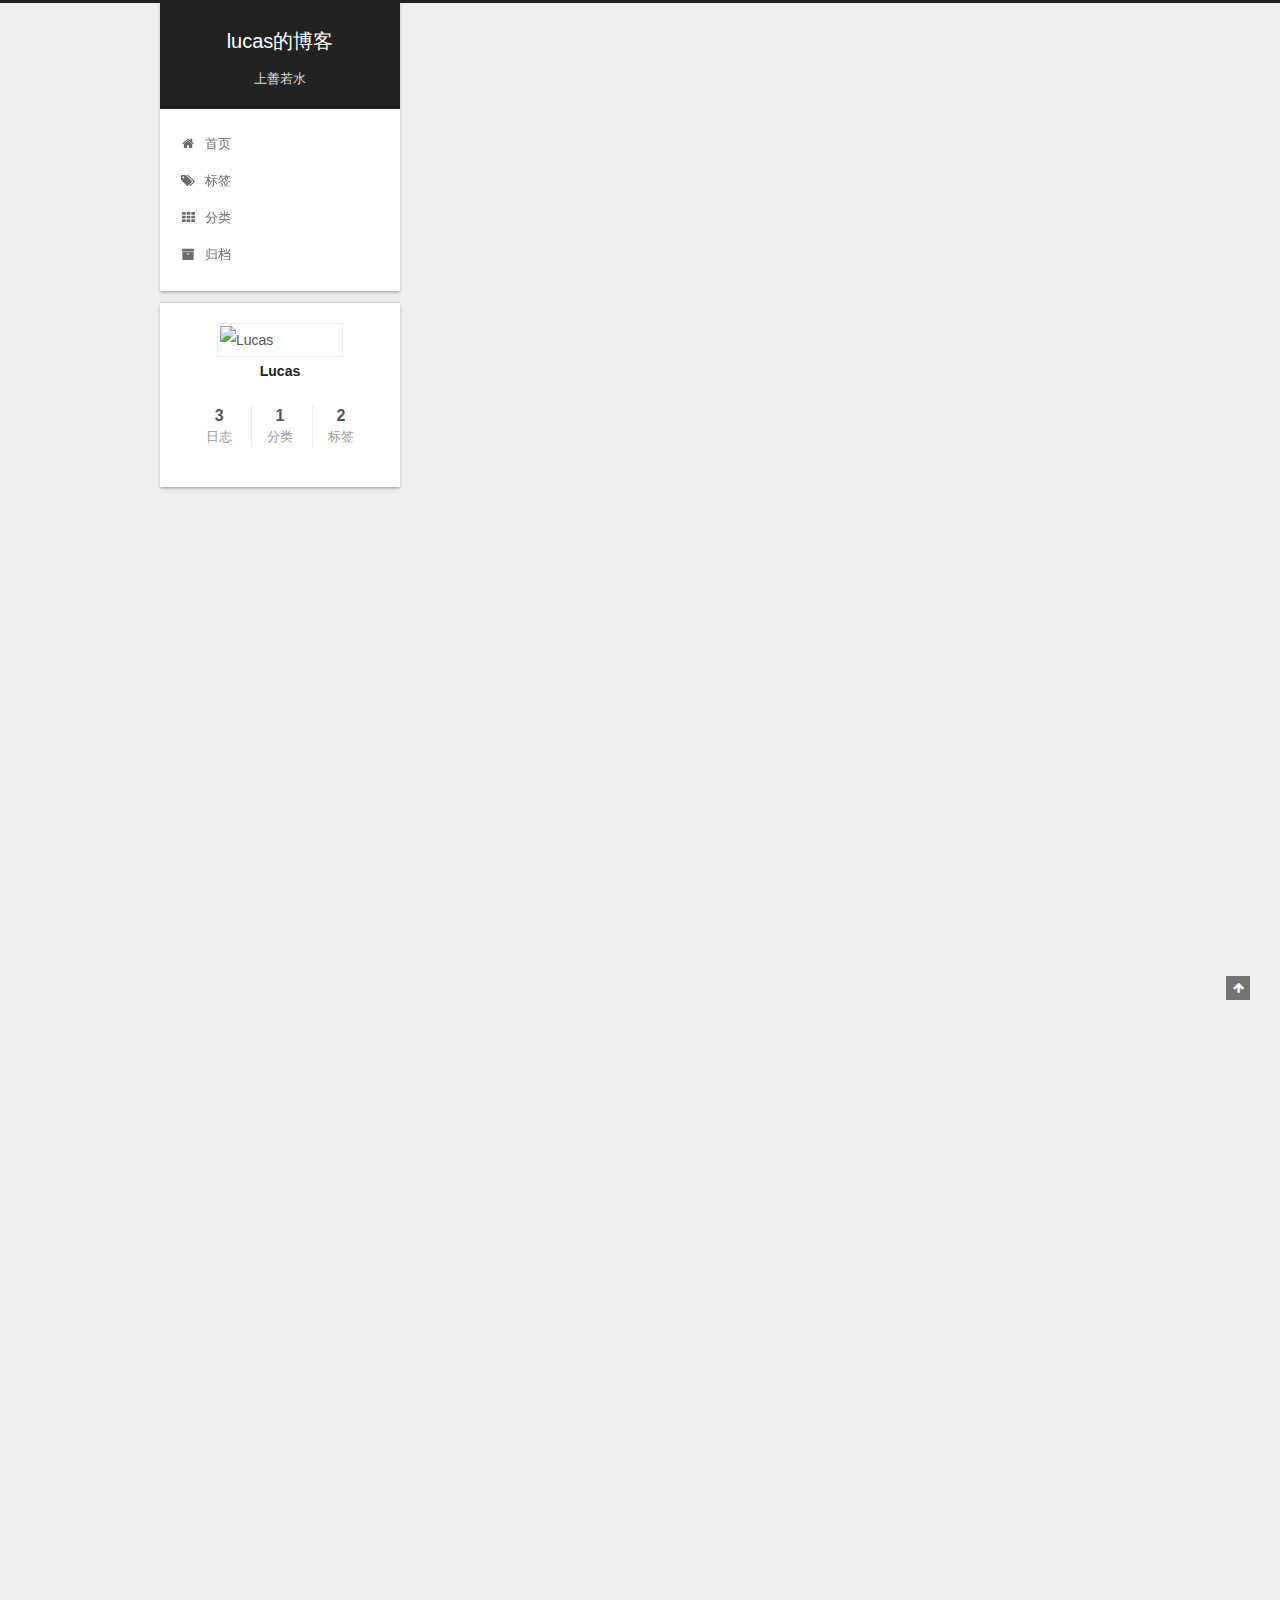
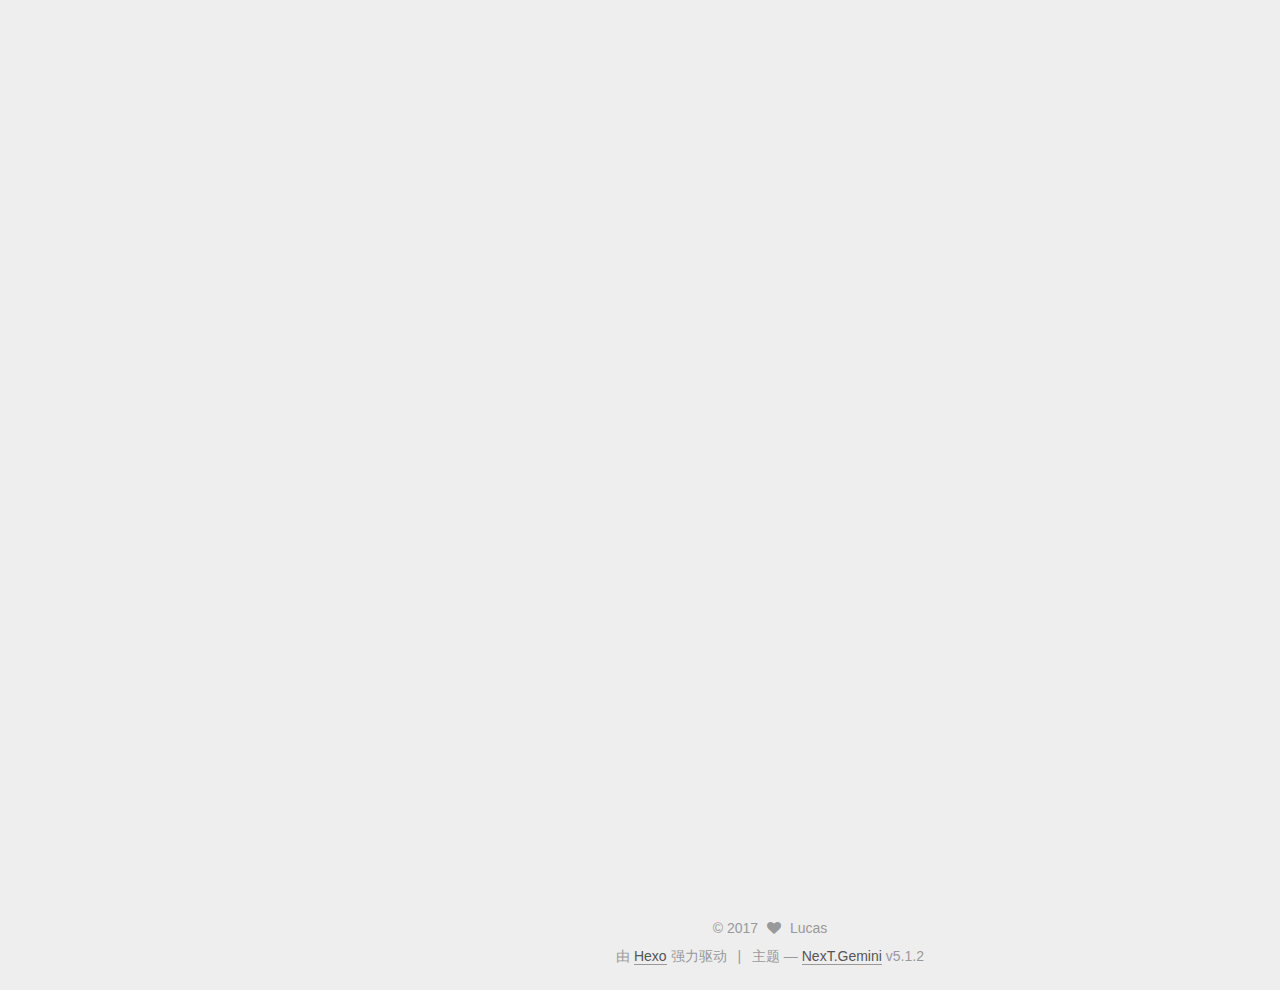
==== commit 7a8b4c72: "Site updated: 2017-10-01 00:58:05" ====
--- a/index.html
+++ b/index.html
@@ -186,6 +186,16 @@
               <i class="menu-item-icon fa fa-fw fa-tags"></i> <br />
             
             标签
+          </a>
+        </li>
+      
+        
+        <li class="menu-item menu-item-categories">
+          <a href="/categories/" rel="section">
+            
+              <i class="menu-item-icon fa fa-fw fa-th"></i> <br />
+            
+            分类
           </a>
         </li>
       
--- a/css/main.css
+++ b/css/main.css
@@ -1,2 +1,2 @@
 /* normalize.css v3.0.2 | MIT License | git.io/normalize */
-html{font-family:sans-serif;-ms-text-size-adjust:100%;-webkit-text-size-adjust:100%;}body{margin:0}article,aside,details,figcaption,figure,footer,header,hgroup,main,menu,nav,section,summary{display:block}audio,canvas,progress,video{display:inline-block;vertical-align:baseline;}audio:not([controls]){display:none;height:0}[hidden],template{display:none}a{background-color:transparent}a:active,a:hover{outline:0}abbr[title]{border-bottom:1px dotted}b,strong{font-weight:bold}dfn{font-style:italic}h1{font-size:2em;margin:.67em 0}mark{background:#ff0;color:#000}small{font-size:80%}sub,sup{font-size:75%;line-height:0;position:relative;vertical-align:baseline}sup{top:-.5em}sub{bottom:-.25em}img{border:0}svg:not(:root){overflow:hidden}figure{margin:1em 40px}hr{-moz-box-sizing:content-box;box-sizing:content-box;height:0}pre{overflow:auto}code,kbd,pre,samp{font-family:monospace,monospace;font-size:1em}button,input,optgroup,select,textarea{color:inherit;font:inherit;margin:0;}button{overflow:visible}button,select{text-transform:none}button,html input[type="button"],input[type="reset"],input[type="submit"]{-webkit-appearance:button;cursor:pointer;}button[disabled],html input[disabled]{cursor:default}button::-moz-focus-inner,input::-moz-focus-inner{border:0;padding:0}input{line-height:normal}input[type="checkbox"],input[type="radio"]{box-sizing:border-box;padding:0;}input[type="number"]::-webkit-inner-spin-button,input[type="number"]::-webkit-outer-spin-button{height:auto}input[type="search"]{-webkit-appearance:textfield;-moz-box-sizing:content-box;-webkit-box-sizing:content-box;box-sizing:content-box}input[type="search"]::-webkit-search-cancel-button,input[type="search"]::-webkit-search-decoration{-webkit-appearance:none}fieldset{border:1px solid #c0c0c0;margin:0 2px;padding:.35em .625em .75em}legend{border:0;padding:0;}textarea{overflow:auto}optgroup{font-weight:bold}table{border-collapse:collapse;border-spacing:0}td,th{padding:0}::selection{background:#262a30;color:#fff}body{position:relative;font-family:'Lato',"PingFang SC","Microsoft YaHei",sans-serif;font-size:14px;line-height:2;color:#555;background:#eee;}@media (max-width:767px){body{padding-right:0 !important}}@media (min-width:768px) and (max-width:991px){body{padding-right:0 !important}}@media (min-width:1600px){body{font-size:16px}}h1,h2,h3,h4,h5,h6{margin:0;padding:0;font-weight:bold;line-height:1.5;font-family:'Lato',"PingFang SC","Microsoft YaHei",sans-serif}h2,h3,h4,h5,h6{margin:20px 0 15px}h1{font-size:22px}@media (max-width:767px){h1{font-size:18px}}h2{font-size:20px}@media (max-width:767px){h2{font-size:16px}}h3{font-size:18px}@media (max-width:767px){h3{font-size:14px}}h4{font-size:16px}@media (max-width:767px){h4{font-size:12px}}h5{font-size:14px}@media (max-width:767px){h5{font-size:10px}}h6{font-size:12px}@media (max-width:767px){h6{font-size:8px}}p{margin:0 0 20px 0}a{color:#555;text-decoration:none;outline:none;border-bottom:1px solid #999;word-wrap:break-word;}a:hover{color:#222;border-bottom-color:#222}blockquote{margin:0;padding:0}img{display:block;margin:auto;max-width:100%;height:auto}hr{margin:40px 0;height:3px;border:none;background-color:#ddd;background-image:repeating-linear-gradient(-45deg,#fff,#fff 4px,transparent 4px,transparent 8px)}blockquote{padding:0 15px;color:#666;border-left:4px solid #ddd;}blockquote cite::before{content:"-";padding:0 5px}dt{font-weight:700}dd{margin:0;padding:0}kbd{border:1px solid #ccc;border-radius:.2em;box-shadow:.1em .1em .2em rgba(0,0,0,0.1);background-color:#f9f9f9;font-family:inherit;background-image:-webkit-linear-gradient(top,#eee,#fff,#eee);padding:.1em .3em;white-space:nowrap}.text-left{text-align:left}.text-center{text-align:center}.text-right{text-align:right}.text-justify{text-align:justify}.text-nowrap{white-space:nowrap}.text-lowercase{text-transform:lowercase}.text-uppercase{text-transform:uppercase}.text-capitalize{text-transform:capitalize}.center-block{display:block;margin-left:auto;margin-right:auto}.clearfix:before,.clearfix:after{content:" ";display:table}.clearfix:after{clear:both}.pullquote{width:45%;}.pullquote.left{float:left;margin-left:5px;margin-right:10px}.pullquote.right{float:right;margin-left:10px;margin-right:5px}.affix.affix.affix{position:fixed}.translation{margin-top:-20px;font-size:14px;color:#999}.scrollbar-measure{width:100px;height:100px;overflow:scroll;position:absolute;top:-9999px}.use-motion .motion-element{opacity:0}table{margin:20px 0;width:100%;border-collapse:collapse;border-spacing:0;border:1px solid #ddd;font-size:14px;table-layout:fixed;word-wrap:break-all}table>tbody>tr:nth-of-type(odd){background-color:#f9f9f9}table>tbody>tr:hover{background-color:#f5f5f5}caption,th,td{padding:8px;text-align:left;vertical-align:middle;font-weight:normal}th,td{border-bottom:3px solid #ddd;border-right:1px solid #eee}th{padding-bottom:10px;font-weight:700}td{border-bottom-width:1px}html,body{height:100%}.container{position:relative;min-height:100%}.header-inner{margin:0 auto;padding:100px 0 70px;width:calc(100% - 252px);}@media (min-width:1600px){.container .header-inner{width:900px}}.main{padding-bottom:150px}.main-inner{margin:0 auto;width:calc(100% - 252px);}@media (min-width:1600px){.container .main-inner{width:900px}}.footer{position:absolute;left:0;bottom:0;width:100%;min-height:50px}.footer-inner{box-sizing:border-box;margin:20px auto;width:calc(100% - 252px);}@media (min-width:1600px){.container .footer-inner{width:900px}}pre,.highlight{overflow:auto;margin:20px 0;padding:0;font-size:13px;color:#4d4d4c;background:#f7f7f7;line-height:1.6}pre,code{font-family:consolas,Menlo,"PingFang SC","Microsoft YaHei",monospace}code{padding:2px 4px;word-wrap:break-word;color:#555;background:#eee;border-radius:3px;font-size:13px}pre code{padding:0;color:#4d4d4c;background:none;text-shadow:none}.highlight{border-radius:1px;}.highlight pre{border:none;margin:0;padding:10px 0}.highlight table{margin:0;width:auto;border:none}.highlight td{border:none;padding:0}.highlight figcaption{font-size:1em;color:#4d4d4c;line-height:1em;margin-bottom:1em;}.highlight figcaption:before,.highlight figcaption:after{content:" ";display:table}.highlight figcaption:after{clear:both}.highlight figcaption a{float:right;color:#4d4d4c;}.highlight figcaption a:hover{border-bottom-color:#4d4d4c}.highlight .gutter pre{padding-left:10px;padding-right:10px;color:#869194;text-align:right;background-color:#eff2f3}.highlight .code pre{width:100%;padding-left:10px;padding-right:10px;background-color:#f7f7f7}.highlight .line{height:20px}.gutter{-webkit-user-select:none;-moz-user-select:none;-ms-user-select:none;user-select:none}.gist table{width:auto;}.gist table td{border:none}pre .deletion{background:#fdd}pre .addition{background:#dfd}pre .meta{color:#8959a8}pre .comment{color:#8e908c}pre .variable,pre .attribute,pre .tag,pre .regexp,pre .ruby .constant,pre .xml .tag .title,pre .xml .pi,pre .xml .doctype,pre .html .doctype,pre .css .id,pre .css .class,pre .css .pseudo{color:#c82829}pre .number,pre .preprocessor,pre .built_in,pre .literal,pre .params,pre .constant,pre .command{color:#f5871f}pre .ruby .class .title,pre .css .rules .attribute,pre .string,pre .value,pre .inheritance,pre .header,pre .ruby .symbol,pre .xml .cdata,pre .special,pre .number,pre .formula{color:#718c00}pre .title,pre .css .hexcolor{color:#3e999f}pre .function,pre .python .decorator,pre .python .title,pre .ruby .function .title,pre .ruby .title .keyword,pre .perl .sub,pre .javascript .title,pre .coffeescript .title{color:#4271ae}pre .keyword,pre .javascript .function{color:#8959a8}.full-image.full-image.full-image{border:none;max-width:100%;width:auto;margin:20px auto;}@media (min-width:992px){.full-image.full-image.full-image{max-width:none;width:118%;margin:0 -9%}}.blockquote-center,.page-home .post-type-quote blockquote,.page-post-detail .post-type-quote blockquote{position:relative;margin:40px 0;padding:0;border-left:none;text-align:center;}.blockquote-center::before,.page-home .post-type-quote blockquote::before,.page-post-detail .post-type-quote blockquote::before,.blockquote-center::after,.page-home .post-type-quote blockquote::after,.page-post-detail .post-type-quote blockquote::after{position:absolute;content:' ';display:block;width:100%;height:24px;opacity:.2;background-repeat:no-repeat;background-position:0 -6px;background-size:22px 22px}.blockquote-center::before,.page-home .post-type-quote blockquote::before,.page-post-detail .post-type-quote blockquote::before{top:-20px;background-image:url("../images/quote-l.svg");border-top:1px solid #ccc}.blockquote-center::after,.page-home .post-type-quote blockquote::after,.page-post-detail .post-type-quote blockquote::after{bottom:-20px;background-image:url("../images/quote-r.svg");border-bottom:1px solid #ccc;background-position:100% 8px}.blockquote-center p,.page-home .post-type-quote blockquote p,.page-post-detail .post-type-quote blockquote p,.blockquote-center div,.page-home .post-type-quote blockquote div,.page-post-detail .post-type-quote blockquote div{text-align:center}.post .post-body .group-picture img{box-sizing:border-box;padding:0 3px;border:none}.post .group-picture-row{overflow:hidden;margin-top:6px;}.post .group-picture-row:first-child{margin-top:0}.post .group-picture-column{float:left}.page-post-detail .post-body .group-picture-column{float:none;margin-top:10px;width:auto !important;}.page-post-detail .post-body .group-picture-column img{margin:0 auto}.page-archive .group-picture-container{overflow:hidden}.page-archive .group-picture-row{float:left;}.page-archive .group-picture-row:first-child{margin-top:6px}.page-archive .group-picture-column{max-width:150px;max-height:150px}.post-body .note{position:relative;padding:15px;margin-bottom:20px;border:1px solid #eee;border-left-width:5px;border-radius:3px;}.post-body .note h2,.post-body .note h3,.post-body .note h4,.post-body .note h5,.post-body .note h6{margin-top:0;margin-bottom:0;border-bottom:initial;padding-top:0 !important}.post-body .note p:first-child,.post-body .note ul:first-child,.post-body .note ol:first-child,.post-body .note table:first-child,.post-body .note pre:first-child,.post-body .note blockquote:first-child{margin-top:0}.post-body .note p:last-child,.post-body .note ul:last-child,.post-body .note ol:last-child,.post-body .note table:last-child,.post-body .note pre:last-child,.post-body .note blockquote:last-child{margin-bottom:0}.post-body .note.default{border-left-color:#777;}.post-body .note.default h2,.post-body .note.default h3,.post-body .note.default h4,.post-body .note.default h5,.post-body .note.default h6{color:#777}.post-body .note.primary{border-left-color:#6f42c1;}.post-body .note.primary h2,.post-body .note.primary h3,.post-body .note.primary h4,.post-body .note.primary h5,.post-body .note.primary h6{color:#6f42c1}.post-body .note.info{border-left-color:#428bca;}.post-body .note.info h2,.post-body .note.info h3,.post-body .note.info h4,.post-body .note.info h5,.post-body .note.info h6{color:#428bca}.post-body .note.success{border-left-color:#5cb85c;}.post-body .note.success h2,.post-body .note.success h3,.post-body .note.success h4,.post-body .note.success h5,.post-body .note.success h6{color:#5cb85c}.post-body .note.warning{border-left-color:#f0ad4e;}.post-body .note.warning h2,.post-body .note.warning h3,.post-body .note.warning h4,.post-body .note.warning h5,.post-body .note.warning h6{color:#f0ad4e}.post-body .note.danger{border-left-color:#d9534f;}.post-body .note.danger h2,.post-body .note.danger h3,.post-body .note.danger h4,.post-body .note.danger h5,.post-body .note.danger h6{color:#d9534f}.post-body .label{display:inline;padding:0 2px;white-space:nowrap;}.post-body .label.default{background-color:#f0f0f0}.post-body .label.primary{background-color:#efe6f7}.post-body .label.info{background-color:#e5f2f8}.post-body .label.success{background-color:#e7f4e9}.post-body .label.warning{background-color:#fcf6e1}.post-body .label.danger{background-color:#fae8eb}.post-body .tabs{position:relative;display:block;margin-bottom:20px;padding-top:10px;}.post-body .tabs ul.nav-tabs{margin:0;padding:0;display:flex;margin-bottom:-1px;}@media (max-width:413px){.post-body .tabs ul.nav-tabs{display:block;margin-bottom:5px}}.post-body .tabs ul.nav-tabs li.tab{list-style-type:none !important;margin:0 .25em 0 0;border-top:3px solid transparent;border-left:1px solid transparent;border-right:1px solid transparent;}@media (max-width:413px){.post-body .tabs ul.nav-tabs li.tab{margin:initial;border-top:1px solid transparent;border-left:3px solid transparent;border-right:1px solid transparent;border-bottom:1px solid transparent}}.post-body .tabs ul.nav-tabs li.tab a{outline:0;border-bottom:initial;display:block;line-height:1.8em;padding:.25em .75em;transition-duration:.2s;transition-timing-function:ease-out;transition-delay:0s}.post-body .tabs ul.nav-tabs li.tab a i{width:1.285714285714286em}.post-body .tabs ul.nav-tabs li.tab.active{border-top:3px solid #fc6423;border-left:1px solid #ddd;border-right:1px solid #ddd;background-color:#fff;}@media (max-width:413px){.post-body .tabs ul.nav-tabs li.tab.active{border-top:1px solid #ddd;border-left:3px solid #fc6423;border-right:1px solid #ddd;border-bottom:1px solid #ddd}}.post-body .tabs ul.nav-tabs li.tab.active a{cursor:default;color:#555}.post-body .tabs .tab-content{background-color:#fff;}.post-body .tabs .tab-content .tab-pane{border:1px solid #ddd;padding:20px 20px 0 20px;}.post-body .tabs .tab-content .tab-pane:not(.active){display:none !important}.post-body .tabs .tab-content .tab-pane.active{display:block !important;}.btn{display:inline-block;padding:0 20px;font-size:14px;color:#fff;background:#222;border:2px solid #555;text-decoration:none;border-radius:0;transition-property:background-color;transition-duration:.2s;transition-timing-function:ease-in-out;transition-delay:0s;}.btn:hover,.post-button .btn:hover{border-color:#222;color:#fff;background:#222}.btn-bar{display:block;width:22px;height:2px;background:#555;border-radius:1px;}.btn-bar+.btn-bar{margin-top:4px}.pagination{margin:120px 0 40px;text-align:center;border-top:1px solid #eee}.page-number-basic,.pagination .prev,.pagination .next,.pagination .page-number,.pagination .space{display:inline-block;position:relative;top:-1px;margin:0 10px;padding:0 11px;}@media (max-width:767px){.page-number-basic,.pagination .prev,.pagination .next,.pagination .page-number,.pagination .space{margin:0 5px}}.pagination .prev,.pagination .next,.pagination .page-number{border-bottom:0;border-top:1px solid #eee;transition-property:border-color;transition-duration:.2s;transition-timing-function:ease-in-out;transition-delay:0s;}.pagination .prev:hover,.pagination .next:hover,.pagination .page-number:hover{border-top-color:#222}.pagination .space{padding:0;margin:0}.pagination .prev{margin-left:0}.pagination .next{margin-right:0}.pagination .page-number.current{color:#fff;background:#ccc;border-top-color:#ccc}@media (max-width:767px){.pagination{border-top:none}.pagination .prev,.pagination .next,.pagination .page-number{margin-bottom:10px;border-top:0;border-bottom:1px solid #eee;padding:0 10px;}.pagination .prev:hover,.pagination .next:hover,.pagination .page-number:hover{border-bottom-color:#222}}.comments{margin:60px 20px 0}.tag-cloud{text-align:center;}.tag-cloud a{display:inline-block;margin:10px}.back-to-top{box-sizing:border-box;position:fixed;bottom:-100px;right:30px;z-index:1050;padding:0 6px;width:24px;background:#222;font-size:12px;opacity:.6;color:#fff;cursor:pointer;text-align:center;-webkit-transform:translateZ(0);transition-property:bottom;transition-duration:.2s;transition-timing-function:ease-in-out;transition-delay:0s;}@media (min-width:768px) and (max-width:991px){.back-to-top{display:none !important}}@media (max-width:767px){.back-to-top{display:none !important}}.back-to-top.back-to-top-on{bottom:30px}.header{background:transparent}.header-inner{position:relative}.headband{height:3px;background:#222}.site-meta{margin:0;text-align:center;}@media (max-width:767px){.site-meta{text-align:center}}.brand{position:relative;display:inline-block;padding:0 40px;color:#fff;background:#222;border-bottom:none;}.brand:hover{color:#fff}.logo{display:inline-block;margin-right:5px;line-height:36px;vertical-align:top}.site-title{display:inline-block;vertical-align:top;line-height:36px;font-size:20px;font-weight:normal;font-family:'Lato',"PingFang SC","Microsoft YaHei",sans-serif}.site-subtitle{margin-top:10px;font-size:13px;color:#ddd}.use-motion .brand{opacity:0}.use-motion .logo,.use-motion .site-title,.use-motion .site-subtitle{opacity:0;position:relative;top:-10px}.site-nav-toggle{display:none;position:absolute;top:10px;left:10px;}@media (max-width:767px){.site-nav-toggle{display:block}}.site-nav-toggle button{margin-top:2px;padding:9px 10px;background:transparent;border:none}@media (max-width:767px){.site-nav{display:none;margin:0 -10px;padding:0 10px;clear:both;border-top:1px solid #ddd}}@media (min-width:768px) and (max-width:991px){.site-nav{display:block !important}}@media (min-width:992px){.site-nav{display:block !important}}.menu{margin-top:20px;padding-left:0;text-align:center}.menu .menu-item{display:inline-block;margin:0 10px;list-style:none;}@media screen and (max-width:767px){.menu .menu-item{margin-top:10px}}.menu .menu-item a{display:block;font-size:13px;line-height:inherit;border-bottom:1px solid transparent;transition-property:border-color;transition-duration:.2s;transition-timing-function:ease-in-out;transition-delay:0s;}.menu .menu-item a:hover,.menu-item-active a{border-bottom-color:#222}.menu .menu-item .fa{margin-right:5px}.use-motion .menu-item{opacity:0}.post-body{font-family:'Lato',"PingFang SC","Microsoft YaHei",sans-serif;}@media (max-width:767px){.post-body{word-break:break-word}}.post-body .fancybox img{display:block !important;margin:0 auto;cursor:pointer;cursor:zoom-in;cursor:-webkit-zoom-in}.post-body .image-caption,.post-body .figure .caption{margin:-20px auto 15px;text-align:center;font-size:14px;color:#999;font-weight:bold;line-height:1}.post-sticky-flag{display:inline-block;font-size:16px;-ms-transform:rotate(30deg);-webkit-transform:rotate(30deg);-moz-transform:rotate(30deg);-ms-transform:rotate(30deg);-o-transform:rotate(30deg);transform:rotate(30deg)}.use-motion .post-block{opacity:0}.use-motion .post-header{opacity:0}.use-motion .post-body{opacity:0}.use-motion .collection-title{opacity:0}.posts-expand{padding-top:40px}@media (max-width:767px){.posts-expand{margin:0 20px}.post-body pre{padding:10px;}.post-body pre .gutter pre{padding-right:10px}.post-body .highlight{margin-left:0;margin-right:0;padding:0;}.post-body .highlight .gutter pre{padding-right:10px}}@media (min-width:992px){.posts-expand .post-body{text-align:justify}}.posts-expand .post-body h2,.posts-expand .post-body h3,.posts-expand .post-body h4,.posts-expand .post-body h5,.posts-expand .post-body h6{padding-top:10px;}.posts-expand .post-body h2 .header-anchor,.posts-expand .post-body h3 .header-anchor,.posts-expand .post-body h4 .header-anchor,.posts-expand .post-body h5 .header-anchor,.posts-expand .post-body h6 .header-anchor{float:right;margin-left:10px;color:#ccc;border-bottom-style:none;visibility:hidden;}.posts-expand .post-body h2 .header-anchor:hover,.posts-expand .post-body h3 .header-anchor:hover,.posts-expand .post-body h4 .header-anchor:hover,.posts-expand .post-body h5 .header-anchor:hover,.posts-expand .post-body h6 .header-anchor:hover{color:inherit}.posts-expand .post-body h2:hover .header-anchor,.posts-expand .post-body h3:hover .header-anchor,.posts-expand .post-body h4:hover .header-anchor,.posts-expand .post-body h5:hover .header-anchor,.posts-expand .post-body h6:hover .header-anchor{visibility:visible}.posts-expand .post-body ul li{list-style:circle}.posts-expand .post-body img{box-sizing:border-box;margin:auto;padding:3px;border:1px solid #ddd}.posts-expand .post-body .fancybox img{margin:0 auto 25px}@media (max-width:767px){.posts-collapse{margin:0 20px;}.posts-collapse .post-title,.posts-collapse .post-meta{display:block;width:auto;text-align:left}}.posts-collapse{position:relative;z-index:1010;margin-left:55px;}.posts-collapse::after{content:" ";position:absolute;top:20px;left:0;margin-left:-2px;width:4px;height:100%;background:#f5f5f5;z-index:-1}@media (max-width:767px){.posts-collapse{margin:0 20px}}.posts-collapse .collection-title{position:relative;margin:60px 0;}.posts-collapse .collection-title h1,.posts-collapse .collection-title h2{margin-left:20px}.posts-collapse .collection-title small{color:#bbb;margin-left:5px}.posts-collapse .collection-title::before{content:" ";position:absolute;left:0;top:50%;margin-left:-4px;margin-top:-4px;width:8px;height:8px;background:#bbb;border-radius:50%}.posts-collapse .post{margin:30px 0}.posts-collapse .post-header{position:relative;transition-duration:.2s;transition-timing-function:ease-in-out;transition-delay:0s;transition-property:border;border-bottom:1px dashed #ccc;}.posts-collapse .post-header::before{content:" ";position:absolute;left:0;top:12px;width:6px;height:6px;margin-left:-4px;background:#bbb;border-radius:50%;border:1px solid #fff;transition-duration:.2s;transition-timing-function:ease-in-out;transition-delay:0s;transition-property:background}.posts-collapse .post-header:hover{border-bottom-color:#666;}.posts-collapse .post-header:hover::before{background:#222}.posts-collapse .post-meta{position:absolute;font-size:12px;left:20px;top:5px}.posts-collapse .post-comments-count{display:none}.posts-collapse .post-title{margin-left:60px;font-size:16px;font-weight:normal;line-height:inherit;}.posts-collapse .post-title::after{margin-left:3px;opacity:.6}.posts-collapse .post-title a{color:#666;border-bottom:none}.page-home .post-type-quote .post-header,.page-post-detail .post-type-quote .post-header,.page-home .post-type-quote .post-tags,.page-post-detail .post-type-quote .post-tags{display:none}.posts-expand .post-title{text-align:center;word-break:break-word;font-weight:400}.posts-expand .post-title-link{display:inline-block;position:relative;color:#555;border-bottom:none;line-height:1.2;vertical-align:top;}.posts-expand .post-title-link::before{content:"";position:absolute;width:100%;height:2px;bottom:0;left:0;background-color:#000;visibility:hidden;-webkit-transform:scaleX(0);-moz-transform:scaleX(0);-ms-transform:scaleX(0);-o-transform:scaleX(0);transform:scaleX(0);transition-duration:.2s;transition-timing-function:ease-in-out;transition-delay:0s}.posts-expand .post-title-link:hover::before{visibility:visible;-webkit-transform:scaleX(1);-moz-transform:scaleX(1);-ms-transform:scaleX(1);-o-transform:scaleX(1);transform:scaleX(1)}.posts-expand .post-title-link .fa{font-size:16px}.posts-expand .post-meta{margin:3px 0 60px 0;color:#999;font-family:'Lato',"PingFang SC","Microsoft YaHei",sans-serif;font-size:12px;text-align:center;}.posts-expand .post-meta .post-category-list{display:inline-block;margin:0;padding:3px}.posts-expand .post-meta .post-category-list-link{color:#999}.posts-expand .post-meta .post-description{font-size:14px;margin-top:2px}.post-meta-divider{margin:0 .5em}.post-meta-item-icon{margin-right:3px;}@media (min-width:768px) and (max-width:991px){.post-meta-item-icon{display:inline-block}}@media (max-width:767px){.post-meta-item-icon{display:inline-block}}@media (min-width:768px) and (max-width:991px){.post-meta-item-text{display:none}}@media (max-width:767px){.post-meta-item-text{display:none}}@media (max-width:767px){.posts-expand .post-comments-count{display:none}}.post-button{margin-top:50px;}.post-button .btn{color:#555;font-size:14px;background:#fff;border-radius:2px;line-height:2;margin:0 4px 8px 4px}.post-button .fa-fw{width:1.285714285714286em;text-align:left}.posts-expand .post-tags{margin-top:40px;text-align:center;}.posts-expand .post-tags a{display:inline-block;margin-right:10px;font-size:13px}.post-nav{display:table;margin-top:15px;width:100%;border-top:1px solid #eee}.post-nav-divider{display:table-cell;width:10%}.post-nav-item{display:table-cell;padding:10px 0 0 0;width:45%;vertical-align:top;}.post-nav-item a{position:relative;display:block;line-height:25px;font-size:14px;color:#555;border-bottom:none;}.post-nav-item a:hover{color:#222;border-bottom:none}.post-nav-item a:active{top:2px}.post-nav-item .fa{position:absolute;top:8px;left:0;font-size:12px}.post-nav-next a{padding-left:15px}.post-nav-prev{text-align:right;}.post-nav-prev a{padding-right:15px}.post-nav-prev .fa{right:0;left:auto}.posts-expand .post-eof{display:block;margin:80px auto 60px;width:8%;height:1px;background:#ccc;text-align:center}.post:last-child .post-eof.post-eof.post-eof{display:none}.post-gallery{display:table;table-layout:fixed;width:100%;border-collapse:separate}.post-gallery-row{display:table-row}.post-gallery .post-gallery-img{display:table-cell;text-align:center;vertical-align:middle;border:none}.post-gallery .post-gallery-img img{max-width:100%;max-height:100%;border:none}.fancybox-close,.fancybox-close:hover{border:none}.rtl.post-body p,.rtl.post-body a,.rtl.post-body h1,.rtl.post-body h2,.rtl.post-body h3,.rtl.post-body h4,.rtl.post-body h5,.rtl.post-body h6,.rtl.post-body li,.rtl.post-body ul,.rtl.post-body ol{direction:rtl;font-family:UKIJ Ekran}.rtl.post-title{font-family:UKIJ Ekran}.sidebar{position:fixed;right:0;top:0;bottom:0;width:0;z-index:1040;box-shadow:inset 0 2px 6px #000;background:#222;-webkit-transform:translateZ(0);}.sidebar a{color:#999;border-bottom-color:#555;}.sidebar a:hover{color:#eee}@media (min-width:768px) and (max-width:991px){.sidebar{display:none !important}}@media (max-width:767px){.sidebar{display:none !important}}.sidebar-inner{position:relative;padding:20px 10px;color:#999;text-align:center}.sidebar-toggle{position:fixed;right:30px;bottom:45px;width:14px;height:14px;padding:5px;background:#222;line-height:0;z-index:1050;cursor:pointer;-webkit-transform:translateZ(0);}@media (min-width:768px) and (max-width:991px){.sidebar-toggle{display:none !important}}@media (max-width:767px){.sidebar-toggle{display:none !important}}.sidebar-toggle-line{position:relative;display:inline-block;vertical-align:top;height:2px;width:100%;background:#fff;margin-top:3px;}.sidebar-toggle-line:first-child{margin-top:0}.site-author-image{display:block;margin:0 auto;padding:2px;max-width:120px;height:auto;border:1px solid #eee}.site-author-name{margin:0;text-align:center;color:#222;font-weight:600}.site-description{margin-top:0;text-align:center;font-size:13px;color:#999}.site-state{overflow:hidden;line-height:1.4;white-space:nowrap;text-align:center}.site-state-item{display:inline-block;padding:0 15px;border-left:1px solid #eee;}.site-state-item:first-child{border-left:none}.site-state-item a{border-bottom:none}.site-state-item-count{display:block;text-align:center;color:inherit;font-weight:600;font-size:16px}.site-state-item-name{font-size:13px;color:#999}.feed-link{margin-top:20px;}.feed-link a{display:inline-block;padding:0 15px;color:#fc6423;border:1px solid #fc6423;border-radius:4px;}.feed-link a i{color:#fc6423;font-size:14px}.feed-link a:hover{color:#fff;background:#fc6423;}.feed-link a:hover i{color:#fff}.links-of-author{margin-top:20px}.links-of-author a{display:inline-block;vertical-align:middle;margin-right:10px;margin-bottom:10px;border-bottom-color:#555;font-size:13px;}.links-of-author a:before{display:inline-block;vertical-align:middle;margin-right:3px;content:" ";width:4px;height:4px;border-radius:50%;background:#6ff4ff}.links-of-blogroll{font-size:13px}.links-of-blogroll-title{margin-top:20px;font-size:14px;font-weight:600}.links-of-blogroll-list{margin:0;padding:0;list-style:none}.links-of-blogroll-item{padding:2px 10px;}.links-of-blogroll-item a{max-width:280px;box-sizing:border-box;display:inline-block;overflow:hidden;white-space:nowrap;text-overflow:ellipsis}.sidebar-nav{margin:0 0 20px;padding-left:0}.sidebar-nav li{display:inline-block;cursor:pointer;border-bottom:1px solid transparent;font-size:14px;color:#555;}.sidebar-nav li:hover{color:#fc6423}.page-post-detail .sidebar-nav-toc{padding:0 5px}.page-post-detail .sidebar-nav-overview{margin-left:10px}.sidebar-nav .sidebar-nav-active{color:#fc6423;border-bottom-color:#fc6423;}.sidebar-nav .sidebar-nav-active:hover{color:#fc6423}.sidebar-panel{display:none}.sidebar-panel-active{display:block}.post-toc-empty{font-size:14px;color:#666}.post-toc-wrap{overflow:hidden}.post-toc{overflow:auto}.post-toc ol{margin:0;padding:0 2px 5px 10px;text-align:left;list-style:none;font-size:14px;}.post-toc ol > ol{padding-left:0}.post-toc ol a{transition-duration:.2s;transition-timing-function:ease-in-out;transition-delay:0s;transition-property:all;color:#666;border-bottom-color:#ccc;}.post-toc ol a:hover{color:#000;border-bottom-color:#000}.post-toc .nav-item{overflow:hidden;text-overflow:ellipsis;white-space:nowrap;line-height:1.8}.post-toc .nav .nav-child{display:none}.post-toc .nav .active > .nav-child{display:block}.post-toc .nav .active-current > .nav-child{display:block;}.post-toc .nav .active-current > .nav-child > .nav-item{display:block}.post-toc .nav .active > a{color:#fc6423;border-bottom-color:#fc6423}.post-toc .nav .active-current > a{color:#fc6423;}.post-toc .nav .active-current > a:hover{color:#fc6423}.footer{font-size:14px;color:#999;}.footer img{border:none}.footer-inner{text-align:center}.with-love{display:inline-block;margin:0 5px}.powered-by,.theme-info{display:inline-block}.cc-license{margin-top:10px;text-align:center;}.cc-license .cc-opacity{opacity:.7;border-bottom:none;}.cc-license .cc-opacity:hover{opacity:.9}.cc-license img{display:inline-block}.theme-next #ds-thread #ds-reset{color:#555}.theme-next #ds-thread #ds-reset .ds-replybox{margin-bottom:30px}.theme-next #ds-thread #ds-reset .ds-replybox .ds-avatar,.theme-next #ds-reset .ds-avatar img{box-shadow:none}.theme-next #ds-thread #ds-reset .ds-textarea-wrapper{border-color:#c7d4e1;background:none;border-top-right-radius:3px;border-top-left-radius:3px}.theme-next #ds-thread #ds-reset .ds-textarea-wrapper textarea{height:60px}.theme-next #ds-reset .ds-rounded-top{border-radius:0}.theme-next #ds-thread #ds-reset .ds-post-toolbar{box-sizing:border-box;border:1px solid #c7d4e1;background:#f6f8fa}.theme-next #ds-thread #ds-reset .ds-post-options{height:40px;border:none;background:none}.theme-next #ds-thread #ds-reset .ds-toolbar-buttons{top:11px}.theme-next #ds-thread #ds-reset .ds-sync{top:5px}.theme-next #ds-thread #ds-reset .ds-post-button{top:4px;right:5px;width:90px;height:30px;border:1px solid #c5ced7;border-radius:3px;background-image:linear-gradient(#fbfbfc,#f5f7f9);color:#60676d}.theme-next #ds-thread #ds-reset .ds-post-button:hover{background-position:0 -30px;color:#60676d}.theme-next #ds-thread #ds-reset .ds-comments-info{padding:10px 0}.theme-next #ds-thread #ds-reset .ds-sort{display:none}.theme-next #ds-thread #ds-reset li.ds-tab a.ds-current{border:none;background:#f6f8fa;color:#60676d;}.theme-next #ds-thread #ds-reset li.ds-tab a.ds-current:hover{background-color:#e9f0f7;color:#60676d}.theme-next #ds-thread #ds-reset li.ds-tab a{border-radius:2px;padding:5px}.theme-next #ds-thread #ds-reset .ds-login-buttons p{color:#999;line-height:36px}.theme-next #ds-thread #ds-reset .ds-login-buttons .ds-service-list li{height:28px}.theme-next #ds-thread #ds-reset .ds-service-list a{background:none;padding:5px;border:1px solid;border-radius:3px;text-align:center;}.theme-next #ds-thread #ds-reset .ds-service-list a:hover{color:#fff;background:#666}.theme-next #ds-thread #ds-reset .ds-service-list .ds-weibo{color:#fc9b00;border-color:#fc9b00;}.theme-next #ds-thread #ds-reset .ds-service-list .ds-weibo:hover{background:#fc9b00}.theme-next #ds-thread #ds-reset .ds-service-list .ds-qq{color:#60a3ec;border-color:#60a3ec;}.theme-next #ds-thread #ds-reset .ds-service-list .ds-qq:hover{background:#60a3ec}.theme-next #ds-thread #ds-reset .ds-service-list .ds-renren{color:#2e7ac4;border-color:#2e7ac4;}.theme-next #ds-thread #ds-reset .ds-service-list .ds-renren:hover{background:#2e7ac4}.theme-next #ds-thread #ds-reset .ds-service-list .ds-douban{color:#37994c;border-color:#37994c;}.theme-next #ds-thread #ds-reset .ds-service-list .ds-douban:hover{background:#37994c}.theme-next #ds-thread #ds-reset .ds-service-list .ds-kaixin{color:#fef20d;border-color:#fef20d;}.theme-next #ds-thread #ds-reset .ds-service-list .ds-kaixin:hover{background:#fef20d}.theme-next #ds-thread #ds-reset .ds-service-list .ds-netease{color:#f00;border-color:#f00;}.theme-next #ds-thread #ds-reset .ds-service-list .ds-netease:hover{background:#f00}.theme-next #ds-thread #ds-reset .ds-service-list .ds-sohu{color:#ffcb05;border-color:#ffcb05;}.theme-next #ds-thread #ds-reset .ds-service-list .ds-sohu:hover{background:#ffcb05}.theme-next #ds-thread #ds-reset .ds-service-list .ds-baidu{color:#2831e0;border-color:#2831e0;}.theme-next #ds-thread #ds-reset .ds-service-list .ds-baidu:hover{background:#2831e0}.theme-next #ds-thread #ds-reset .ds-service-list .ds-google{color:#166bec;border-color:#166bec;}.theme-next #ds-thread #ds-reset .ds-service-list .ds-google:hover{background:#166bec}.theme-next #ds-thread #ds-reset .ds-service-list .ds-weixin{color:#00ce0d;border-color:#00ce0d;}.theme-next #ds-thread #ds-reset .ds-service-list .ds-weixin:hover{background:#00ce0d}.theme-next #ds-thread #ds-reset .ds-service-list .ds-more-services{border:none;}.theme-next #ds-thread #ds-reset .ds-service-list .ds-more-services:hover{background:none}.theme-next #ds-reset .duoshuo-ua-admin{display:inline-block;color:#f00}.theme-next #ds-reset .duoshuo-ua-platform,.theme-next #ds-reset .duoshuo-ua-browser{color:#ccc;}.theme-next #ds-reset .duoshuo-ua-platform .fa,.theme-next #ds-reset .duoshuo-ua-browser .fa{display:inline-block;margin-right:3px}.theme-next #ds-reset .duoshuo-ua-separator{display:inline-block;margin-left:5px}.theme-next .this_ua{background-color:#ccc !important;border-radius:4px;padding:0 5px !important;margin:1px 1px !important;border:1px solid #bbb !important;color:#fff;display:inline-block !important}.theme-next .this_ua.admin{background-color:#d9534f !important;border-color:#d9534f !important}.theme-next .this_ua.platform.iOS,.theme-next .this_ua.platform.Mac,.theme-next .this_ua.platform.Windows{background-color:#39b3d7 !important;border-color:#46b8da !important}.theme-next .this_ua.platform.Linux{background-color:#3a3a3a !important;border-color:#1f1f1f !important}.theme-next .this_ua.platform.Android{background-color:#00c47d !important;border-color:#01b171 !important}.theme-next .this_ua.browser.Mobile,.theme-next .this_ua.browser.Chrome{background-color:#5cb85c !important;border-color:#4cae4c !important}.theme-next .this_ua.browser.Firefox{background-color:#f0ad4e !important;border-color:#eea236 !important}.theme-next .this_ua.browser.Maxthon,.theme-next .this_ua.browser.IE{background-color:#428bca !important;border-color:#357ebd !important}.theme-next .this_ua.browser.baidu,.theme-next .this_ua.browser.UCBrowser,.theme-next .this_ua.browser.Opera{background-color:#d9534f !important;border-color:#d43f3a !important}.theme-next .this_ua.browser.Android,.theme-next .this_ua.browser.QQBrowser{background-color:#78ace9 !important;border-color:#4cae4c !important}.post-spread{margin-top:20px;text-align:center}.jiathis_style{display:inline-block;}.jiathis_style a{border:none}.fa{font-family:FontAwesome !important}.post-spread{margin-top:20px;text-align:center}.bdshare-slide-button-box a{border:none}.bdsharebuttonbox{display:inline-block;}.bdsharebuttonbox a{border:none}.local-search-pop-overlay{position:fixed;width:100%;height:100%;top:0;left:0;z-index:2080;background-color:rgba(0,0,0,0.3)}.local-search-popup{display:none;position:fixed;top:10%;left:50%;margin-left:-350px;width:700px;height:80%;padding:0;background:#fff;color:#333;z-index:9999;border-radius:5px;}@media (max-width:767px){.local-search-popup{padding:0;top:0;left:0;margin:0;width:100%;height:100%;border-radius:0}}.local-search-popup ul.search-result-list{padding:0;margin:0 5px}.local-search-popup p.search-result{border-bottom:1px dashed #ccc;padding:5px 0}.local-search-popup a.search-result-title{font-weight:bold;font-size:16px}.local-search-popup .search-keyword{border-bottom:1px dashed #f00;font-weight:bold;color:#f00}.local-search-popup .local-search-header{padding:5px;height:36px;background:#f5f5f5;border-top-left-radius:5px;border-top-right-radius:5px}.local-search-popup #local-search-result{overflow:auto;position:relative;padding:5px 25px;height:calc(100% - 55px)}.local-search-popup .local-search-input-wrapper{display:inline-block;width:calc(100% - 90px);height:36px;line-height:36px;padding:0 5px}.local-search-popup .local-search-input-wrapper input{padding:8px 0;height:20px;display:block;width:100%;outline:none;border:none;background:transparent;vertical-align:middle}.local-search-popup .search-icon,.local-search-popup .popup-btn-close{display:inline-block;font-size:18px;color:#999;height:36px;width:18px;padding-left:10px;padding-right:10px}.local-search-popup .search-icon{float:left}.local-search-popup .popup-btn-close{border-left:1px solid #eee;float:right;cursor:pointer}.local-search-popup #no-result{position:absolute;left:50%;top:50%;-webkit-transform:translate(-50%,-50%);-webkit-transform:translate(-50%,-50%);-moz-transform:translate(-50%,-50%);-ms-transform:translate(-50%,-50%);-o-transform:translate(-50%,-50%);transform:translate(-50%,-50%);color:#ccc}.site-uv,.site-pv,.page-pv{display:inline-block;}.site-uv .busuanzi-value,.site-pv .busuanzi-value,.page-pv .busuanzi-value{margin:0 5px}.site-uv{margin-right:10px;}.site-uv::after{content:"|";padding-left:10px}.page-archive .archive-page-counter{position:relative;top:3px;left:20px;}@media (max-width:767px){.page-archive .archive-page-counter{top:5px}}.page-archive .posts-collapse .archive-move-on{position:absolute;top:11px;left:0;margin-left:-6px;width:10px;height:10px;opacity:.5;background:#555;border:1px solid #fff;border-radius:50%}.category-all-page .category-all-title{text-align:center}.category-all-page .category-all{margin-top:20px}.category-all-page .category-list{margin:0;padding:0;list-style:none}.category-all-page .category-list-item{margin:5px 10px}.category-all-page .category-list-count{color:#bbb;}.category-all-page .category-list-count:before{display:inline;content:" ("}.category-all-page .category-list-count:after{display:inline;content:") "}.category-all-page .category-list-child{padding-left:10px}#schedule ul#event-list{padding-left:30px;}#schedule ul#event-list hr{margin:20px 0 45px 0 !important;background:#222;}#schedule ul#event-list hr:after{display:inline-block;content:'NOW';background:#222;color:#fff;font-weight:bold;text-align:right;padding:0 5px}#schedule ul#event-list li.event{margin:20px 0;background:#f9f9f9;padding-left:10px;min-height:40px;}#schedule ul#event-list li.event h2.event-summary{margin:0;padding-bottom:3px;}#schedule ul#event-list li.event h2.event-summary:before{display:inline-block;font-family:FontAwesome;font-size:8px;content:'\f111';vertical-align:middle;margin-right:25px;color:#bbb}#schedule ul#event-list li.event span.event-relative-time{display:inline-block;font-size:12px;font-weight:400;padding-left:12px;color:#bbb}#schedule ul#event-list li.event span.event-details{display:block;color:#bbb;margin-left:56px;padding-top:3px;padding-bottom:6px;text-indent:-24px;line-height:18px;}#schedule ul#event-list li.event span.event-details:before{text-indent:0;display:inline-block;width:14px;font-family:FontAwesome;text-align:center;margin-right:9px;color:#bbb}#schedule ul#event-list li.event span.event-details.event-location:before{content:'\f041'}#schedule ul#event-list li.event span.event-details.event-duration:before{content:'\f017'}#schedule ul#event-list li.event-past{background:#fcfcfc;}#schedule ul#event-list li.event-past > *{opacity:.6}#schedule ul#event-list li.event-past h2.event-summary{color:#bbb;}#schedule ul#event-list li.event-past h2.event-summary:before{color:#dfdfdf}#schedule ul#event-list li.event-now{background:#222;color:#fff;padding:15px 0 15px 10px;}#schedule ul#event-list li.event-now h2.event-summary:before{-webkit-transform:scale(1.2);-moz-transform:scale(1.2);-ms-transform:scale(1.2);-o-transform:scale(1.2);transform:scale(1.2);color:#fff;animation:dot-flash 1s alternate infinite ease-in-out}#schedule ul#event-list li.event-now *{color:#fff !important}@-moz-keyframes dot-flash{from{opacity:1;-webkit-transform:scale(1.1);-moz-transform:scale(1.1);-ms-transform:scale(1.1);-o-transform:scale(1.1);transform:scale(1.1)}to{opacity:0;-webkit-transform:scale(1);-moz-transform:scale(1);-ms-transform:scale(1);-o-transform:scale(1);transform:scale(1)}}@-webkit-keyframes dot-flash{from{opacity:1;-webkit-transform:scale(1.1);-moz-transform:scale(1.1);-ms-transform:scale(1.1);-o-transform:scale(1.1);transform:scale(1.1)}to{opacity:0;-webkit-transform:scale(1);-moz-transform:scale(1);-ms-transform:scale(1);-o-transform:scale(1);transform:scale(1)}}@-o-keyframes dot-flash{from{opacity:1;-webkit-transform:scale(1.1);-moz-transform:scale(1.1);-ms-transform:scale(1.1);-o-transform:scale(1.1);transform:scale(1.1)}to{opacity:0;-webkit-transform:scale(1);-moz-transform:scale(1);-ms-transform:scale(1);-o-transform:scale(1);transform:scale(1)}}@keyframes dot-flash{from{opacity:1;-webkit-transform:scale(1.1);-moz-transform:scale(1.1);-ms-transform:scale(1.1);-o-transform:scale(1.1);transform:scale(1.1)}to{opacity:0;-webkit-transform:scale(1);-moz-transform:scale(1);-ms-transform:scale(1);-o-transform:scale(1);transform:scale(1)}}.page-post-detail .sidebar-toggle-line{background:#fc6423}.page-post-detail .comments{overflow:hidden}.header{position:relative;margin:0 auto;width:75%;}@media (min-width:768px) and (max-width:991px){.header{width:auto}}@media (max-width:767px){.header{width:auto}}.header-inner{position:absolute;top:0;overflow:hidden;padding:0;width:240px;background:#fff;box-shadow:0 2px 2px 0 rgba(0,0,0,0.12),0 3px 1px -2px rgba(0,0,0,0.06),0 1px 5px 0 rgba(0,0,0,0.12);border-radius:initial;}@media (min-width:1600px){.container .header-inner{width:240px}}@media (min-width:768px) and (max-width:991px){.header-inner{position:relative;width:auto;border-radius:initial}}@media (max-width:767px){.header-inner{position:relative;width:auto;border-radius:initial}}.main:before,.main:after{content:" ";display:table}.main:after{clear:both}@media (min-width:768px) and (max-width:991px){.main{padding-bottom:100px}}@media (max-width:767px){.main{padding-bottom:100px}}.container .main-inner{width:75%;}@media (min-width:768px) and (max-width:991px){.container .main-inner{width:auto}}@media (max-width:767px){.container .main-inner{width:auto}}.content-wrap{float:right;box-sizing:border-box;padding:40px;width:calc(100% - 252px);background:#fff;min-height:700px;box-shadow:0 2px 2px 0 rgba(0,0,0,0.12),0 3px 1px -2px rgba(0,0,0,0.06),0 1px 5px 0 rgba(0,0,0,0.12);border-radius:initial;}@media (min-width:768px) and (max-width:991px){.content-wrap{width:100%;padding:20px;border-radius:initial}}@media (max-width:767px){.content-wrap{width:100%;padding:20px;min-height:auto;border-radius:initial}}.sidebar{position:static;float:left;margin-top:300px;width:240px;background:#eee;box-shadow:none;}@media (min-width:768px) and (max-width:991px){.sidebar{display:none}}@media (max-width:767px){.sidebar{display:none}}.sidebar-toggle{display:none}.footer-inner{width:75%;padding-left:260px;}@media (min-width:768px) and (max-width:991px){.footer-inner{width:auto;padding-left:0 !important;padding-right:0 !important}}@media (max-width:767px){.footer-inner{width:auto;padding-left:0 !important;padding-right:0 !important}}.sidebar-position-right .header-inner{right:0}.sidebar-position-right .content-wrap{float:left}.sidebar-position-right .sidebar{float:right}.sidebar-position-right .footer-inner{padding-left:0;padding-right:260px}.site-brand-wrapper{position:relative}.site-meta{padding:20px 0;color:#fff;background:#222;}@media (min-width:768px) and (max-width:991px){.site-meta{box-shadow:0 0 16px rgba(0,0,0,0.5)}}@media (max-width:767px){.site-meta{box-shadow:0 0 16px rgba(0,0,0,0.5)}}.brand{padding:0;background:none;}.brand:hover{color:#fff}.site-subtitle{margin:10px 10px 0;font-weight:initial}.site-search form{display:none}.site-nav{border-top:none;}@media (min-width:768px) and (max-width:991px){.site-nav{display:none !important}}@media (min-width:768px) and (max-width:991px){.site-nav-on{display:block !important}}.menu .menu-item{display:block;margin:0;}.menu .menu-item a{position:relative;box-sizing:border-box;padding:5px 20px;text-align:left;line-height:inherit;transition-property:background-color;transition-duration:.2s;transition-timing-function:ease-in-out;transition-delay:0s;}.menu .menu-item a:hover,.menu-item-active a{background:#f9f9f9;border-bottom-color:#fff}.menu .menu-item br{display:none}.menu-item-active a:after{content:" ";position:absolute;top:50%;margin-top:-3px;right:15px;width:6px;height:6px;border-radius:50%;background-color:#bbb}.btn-bar{background-color:#fff}.site-nav-toggle{left:20px;top:50%;-webkit-transform:translateY(-50%);-webkit-transform:translateY(-50%);-moz-transform:translateY(-50%);-ms-transform:translateY(-50%);-o-transform:translateY(-50%);transform:translateY(-50%);}@media (min-width:768px) and (max-width:991px){.site-nav-toggle{display:block}}.use-motion .sidebar .motion-element{opacity:1}.sidebar{display:none;right:auto;bottom:auto;-webkit-transform:none}.sidebar-inner{box-sizing:border-box;width:240px;color:#555;background:#fff;box-shadow:0 2px 2px 0 rgba(0,0,0,0.12),0 3px 1px -2px rgba(0,0,0,0.06),0 1px 5px 0 rgba(0,0,0,0.12),0 -1px .5px 0 rgba(0,0,0,0.09);border-radius:initial;}.sidebar-inner.affix{position:fixed;top:12px}.site-overview{margin:0 2px;text-align:left}.site-author:before,.site-author:after{content:" ";display:table}.site-author:after{clear:both}.sidebar a{color:#555;}.sidebar a:hover{color:#222}.links-of-author-item a:before{display:none}.links-of-author-item a{border-bottom:none;text-decoration:underline}.feed-link{border-top:1px dotted #ccc;border-bottom:1px dotted #ccc;text-align:center}.feed-link a{display:block;color:#fc6423;border:none;}.feed-link a:hover{background:none;color:#e34603;}.feed-link a:hover i{color:#e34603}.links-of-author{display:flex;flex-wrap:wrap;justify-content:center}.links-of-author-item{margin:5px 0 0;width:50%;}.links-of-author-item a{max-width:216px;box-sizing:border-box;display:inline-block;margin-right:0;margin-bottom:0;padding:0 5px;overflow:hidden;white-space:nowrap;text-overflow:ellipsis;}.links-of-author-item a{display:block;text-decoration:none;}.links-of-author-item a:hover{border-radius:4px;background:#eee}.links-of-author-item .fa{margin-right:2px;font-size:16px}.links-of-author-item .fa-globe{font-size:15px}.links-of-blogroll{text-align:center;margin-top:20px;padding:3px 0 0;border-top:1px dotted #ccc}.links-of-blogroll-title{margin-top:0}.links-of-blogroll-item{padding:0}.links-of-blogroll-inline:before,.links-of-blogroll-inline:after{content:" ";display:table}.links-of-blogroll-inline:after{clear:both}.links-of-blogroll-inline .links-of-blogroll-item{margin:5px 0 0;width:50%;display:inline-block;width:unset}.links-of-blogroll-inline .links-of-blogroll-item a{max-width:216px;box-sizing:border-box;display:inline-block;margin-right:0;margin-bottom:0;padding:0 5px;overflow:hidden;white-space:nowrap;text-overflow:ellipsis;}@media (max-width:767px){.post-body{text-align:justify}}.content-wrap{padding:initial;background:initial;box-shadow:initial;border-radius:initial}.post-block{margin-bottom:12px;background:#fff;padding:40px;box-shadow:0 2px 2px 0 rgba(0,0,0,0.12),0 3px 1px -2px rgba(0,0,0,0.06),0 1px 5px 0 rgba(0,0,0,0.12);border-radius:initial}.posts-expand{padding-top:initial}.post-eof{display:none !important}.main{padding-bottom:initial}.footer{bottom:auto}+html{font-family:sans-serif;-ms-text-size-adjust:100%;-webkit-text-size-adjust:100%;}body{margin:0}article,aside,details,figcaption,figure,footer,header,hgroup,main,menu,nav,section,summary{display:block}audio,canvas,progress,video{display:inline-block;vertical-align:baseline;}audio:not([controls]){display:none;height:0}[hidden],template{display:none}a{background-color:transparent}a:active,a:hover{outline:0}abbr[title]{border-bottom:1px dotted}b,strong{font-weight:bold}dfn{font-style:italic}h1{font-size:2em;margin:.67em 0}mark{background:#ff0;color:#000}small{font-size:80%}sub,sup{font-size:75%;line-height:0;position:relative;vertical-align:baseline}sup{top:-.5em}sub{bottom:-.25em}img{border:0}svg:not(:root){overflow:hidden}figure{margin:1em 40px}hr{-moz-box-sizing:content-box;box-sizing:content-box;height:0}pre{overflow:auto}code,kbd,pre,samp{font-family:monospace,monospace;font-size:1em}button,input,optgroup,select,textarea{color:inherit;font:inherit;margin:0;}button{overflow:visible}button,select{text-transform:none}button,html input[type="button"],input[type="reset"],input[type="submit"]{-webkit-appearance:button;cursor:pointer;}button[disabled],html input[disabled]{cursor:default}button::-moz-focus-inner,input::-moz-focus-inner{border:0;padding:0}input{line-height:normal}input[type="checkbox"],input[type="radio"]{box-sizing:border-box;padding:0;}input[type="number"]::-webkit-inner-spin-button,input[type="number"]::-webkit-outer-spin-button{height:auto}input[type="search"]{-webkit-appearance:textfield;-moz-box-sizing:content-box;-webkit-box-sizing:content-box;box-sizing:content-box}input[type="search"]::-webkit-search-cancel-button,input[type="search"]::-webkit-search-decoration{-webkit-appearance:none}fieldset{border:1px solid #c0c0c0;margin:0 2px;padding:.35em .625em .75em}legend{border:0;padding:0;}textarea{overflow:auto}optgroup{font-weight:bold}table{border-collapse:collapse;border-spacing:0}td,th{padding:0}::selection{background:#262a30;color:#fff}body{position:relative;font-family:'Lato',"PingFang SC","Microsoft YaHei",sans-serif;font-size:14px;line-height:2;color:#555;background:#eee;}@media (max-width:767px){body{padding-right:0 !important}}@media (min-width:768px) and (max-width:991px){body{padding-right:0 !important}}@media (min-width:1600px){body{font-size:16px}}h1,h2,h3,h4,h5,h6{margin:0;padding:0;font-weight:bold;line-height:1.5;font-family:'Lato',"PingFang SC","Microsoft YaHei",sans-serif}h2,h3,h4,h5,h6{margin:20px 0 15px}h1{font-size:22px}@media (max-width:767px){h1{font-size:18px}}h2{font-size:20px}@media (max-width:767px){h2{font-size:16px}}h3{font-size:18px}@media (max-width:767px){h3{font-size:14px}}h4{font-size:16px}@media (max-width:767px){h4{font-size:12px}}h5{font-size:14px}@media (max-width:767px){h5{font-size:10px}}h6{font-size:12px}@media (max-width:767px){h6{font-size:8px}}p{margin:0 0 20px 0}a{color:#555;text-decoration:none;outline:none;border-bottom:1px solid #999;word-wrap:break-word;}a:hover{color:#222;border-bottom-color:#222}blockquote{margin:0;padding:0}img{display:block;margin:auto;max-width:100%;height:auto}hr{margin:40px 0;height:3px;border:none;background-color:#ddd;background-image:repeating-linear-gradient(-45deg,#fff,#fff 4px,transparent 4px,transparent 8px)}blockquote{padding:0 15px;color:#666;border-left:4px solid #ddd;}blockquote cite::before{content:"-";padding:0 5px}dt{font-weight:700}dd{margin:0;padding:0}kbd{border:1px solid #ccc;border-radius:.2em;box-shadow:.1em .1em .2em rgba(0,0,0,0.1);background-color:#f9f9f9;font-family:inherit;background-image:-webkit-linear-gradient(top,#eee,#fff,#eee);padding:.1em .3em;white-space:nowrap}.text-left{text-align:left}.text-center{text-align:center}.text-right{text-align:right}.text-justify{text-align:justify}.text-nowrap{white-space:nowrap}.text-lowercase{text-transform:lowercase}.text-uppercase{text-transform:uppercase}.text-capitalize{text-transform:capitalize}.center-block{display:block;margin-left:auto;margin-right:auto}.clearfix:before,.clearfix:after{content:" ";display:table}.clearfix:after{clear:both}.pullquote{width:45%;}.pullquote.left{float:left;margin-left:5px;margin-right:10px}.pullquote.right{float:right;margin-left:10px;margin-right:5px}.affix.affix.affix{position:fixed}.translation{margin-top:-20px;font-size:14px;color:#999}.scrollbar-measure{width:100px;height:100px;overflow:scroll;position:absolute;top:-9999px}.use-motion .motion-element{opacity:0}table{margin:20px 0;width:100%;border-collapse:collapse;border-spacing:0;border:1px solid #ddd;font-size:14px;table-layout:fixed;word-wrap:break-all}table>tbody>tr:nth-of-type(odd){background-color:#f9f9f9}table>tbody>tr:hover{background-color:#f5f5f5}caption,th,td{padding:8px;text-align:left;vertical-align:middle;font-weight:normal}th,td{border-bottom:3px solid #ddd;border-right:1px solid #eee}th{padding-bottom:10px;font-weight:700}td{border-bottom-width:1px}html,body{height:100%}.container{position:relative;min-height:100%}.header-inner{margin:0 auto;padding:100px 0 70px;width:calc(100% - 252px);}@media (min-width:1600px){.container .header-inner{width:900px}}.main{padding-bottom:150px}.main-inner{margin:0 auto;width:calc(100% - 252px);}@media (min-width:1600px){.container .main-inner{width:900px}}.footer{position:absolute;left:0;bottom:0;width:100%;min-height:50px}.footer-inner{box-sizing:border-box;margin:20px auto;width:calc(100% - 252px);}@media (min-width:1600px){.container .footer-inner{width:900px}}pre,.highlight{overflow:auto;margin:20px 0;padding:0;font-size:13px;color:#4d4d4c;background:#f7f7f7;line-height:1.6}pre,code{font-family:consolas,Menlo,"PingFang SC","Microsoft YaHei",monospace}code{padding:2px 4px;word-wrap:break-word;color:#555;background:#eee;border-radius:3px;font-size:13px}pre code{padding:0;color:#4d4d4c;background:none;text-shadow:none}.highlight{border-radius:1px;}.highlight pre{border:none;margin:0;padding:10px 0}.highlight table{margin:0;width:auto;border:none}.highlight td{border:none;padding:0}.highlight figcaption{font-size:1em;color:#4d4d4c;line-height:1em;margin-bottom:1em;}.highlight figcaption:before,.highlight figcaption:after{content:" ";display:table}.highlight figcaption:after{clear:both}.highlight figcaption a{float:right;color:#4d4d4c;}.highlight figcaption a:hover{border-bottom-color:#4d4d4c}.highlight .gutter pre{padding-left:10px;padding-right:10px;color:#869194;text-align:right;background-color:#eff2f3}.highlight .code pre{width:100%;padding-left:10px;padding-right:10px;background-color:#f7f7f7}.highlight .line{height:20px}.gutter{-webkit-user-select:none;-moz-user-select:none;-ms-user-select:none;user-select:none}.gist table{width:auto;}.gist table td{border:none}pre .deletion{background:#fdd}pre .addition{background:#dfd}pre .meta{color:#8959a8}pre .comment{color:#8e908c}pre .variable,pre .attribute,pre .tag,pre .regexp,pre .ruby .constant,pre .xml .tag .title,pre .xml .pi,pre .xml .doctype,pre .html .doctype,pre .css .id,pre .css .class,pre .css .pseudo{color:#c82829}pre .number,pre .preprocessor,pre .built_in,pre .literal,pre .params,pre .constant,pre .command{color:#f5871f}pre .ruby .class .title,pre .css .rules .attribute,pre .string,pre .value,pre .inheritance,pre .header,pre .ruby .symbol,pre .xml .cdata,pre .special,pre .number,pre .formula{color:#718c00}pre .title,pre .css .hexcolor{color:#3e999f}pre .function,pre .python .decorator,pre .python .title,pre .ruby .function .title,pre .ruby .title .keyword,pre .perl .sub,pre .javascript .title,pre .coffeescript .title{color:#4271ae}pre .keyword,pre .javascript .function{color:#8959a8}.full-image.full-image.full-image{border:none;max-width:100%;width:auto;margin:20px auto;}@media (min-width:992px){.full-image.full-image.full-image{max-width:none;width:118%;margin:0 -9%}}.blockquote-center,.page-home .post-type-quote blockquote,.page-post-detail .post-type-quote blockquote{position:relative;margin:40px 0;padding:0;border-left:none;text-align:center;}.blockquote-center::before,.page-home .post-type-quote blockquote::before,.page-post-detail .post-type-quote blockquote::before,.blockquote-center::after,.page-home .post-type-quote blockquote::after,.page-post-detail .post-type-quote blockquote::after{position:absolute;content:' ';display:block;width:100%;height:24px;opacity:.2;background-repeat:no-repeat;background-position:0 -6px;background-size:22px 22px}.blockquote-center::before,.page-home .post-type-quote blockquote::before,.page-post-detail .post-type-quote blockquote::before{top:-20px;background-image:url("../images/quote-l.svg");border-top:1px solid #ccc}.blockquote-center::after,.page-home .post-type-quote blockquote::after,.page-post-detail .post-type-quote blockquote::after{bottom:-20px;background-image:url("../images/quote-r.svg");border-bottom:1px solid #ccc;background-position:100% 8px}.blockquote-center p,.page-home .post-type-quote blockquote p,.page-post-detail .post-type-quote blockquote p,.blockquote-center div,.page-home .post-type-quote blockquote div,.page-post-detail .post-type-quote blockquote div{text-align:center}.post .post-body .group-picture img{box-sizing:border-box;padding:0 3px;border:none}.post .group-picture-row{overflow:hidden;margin-top:6px;}.post .group-picture-row:first-child{margin-top:0}.post .group-picture-column{float:left}.page-post-detail .post-body .group-picture-column{float:none;margin-top:10px;width:auto !important;}.page-post-detail .post-body .group-picture-column img{margin:0 auto}.page-archive .group-picture-container{overflow:hidden}.page-archive .group-picture-row{float:left;}.page-archive .group-picture-row:first-child{margin-top:6px}.page-archive .group-picture-column{max-width:150px;max-height:150px}.post-body .note{position:relative;padding:15px;margin-bottom:20px;border:1px solid #eee;border-left-width:5px;border-radius:3px;}.post-body .note h2,.post-body .note h3,.post-body .note h4,.post-body .note h5,.post-body .note h6{margin-top:0;margin-bottom:0;border-bottom:initial;padding-top:0 !important}.post-body .note p:first-child,.post-body .note ul:first-child,.post-body .note ol:first-child,.post-body .note table:first-child,.post-body .note pre:first-child,.post-body .note blockquote:first-child{margin-top:0}.post-body .note p:last-child,.post-body .note ul:last-child,.post-body .note ol:last-child,.post-body .note table:last-child,.post-body .note pre:last-child,.post-body .note blockquote:last-child{margin-bottom:0}.post-body .note.default{border-left-color:#777;}.post-body .note.default h2,.post-body .note.default h3,.post-body .note.default h4,.post-body .note.default h5,.post-body .note.default h6{color:#777}.post-body .note.primary{border-left-color:#6f42c1;}.post-body .note.primary h2,.post-body .note.primary h3,.post-body .note.primary h4,.post-body .note.primary h5,.post-body .note.primary h6{color:#6f42c1}.post-body .note.info{border-left-color:#428bca;}.post-body .note.info h2,.post-body .note.info h3,.post-body .note.info h4,.post-body .note.info h5,.post-body .note.info h6{color:#428bca}.post-body .note.success{border-left-color:#5cb85c;}.post-body .note.success h2,.post-body .note.success h3,.post-body .note.success h4,.post-body .note.success h5,.post-body .note.success h6{color:#5cb85c}.post-body .note.warning{border-left-color:#f0ad4e;}.post-body .note.warning h2,.post-body .note.warning h3,.post-body .note.warning h4,.post-body .note.warning h5,.post-body .note.warning h6{color:#f0ad4e}.post-body .note.danger{border-left-color:#d9534f;}.post-body .note.danger h2,.post-body .note.danger h3,.post-body .note.danger h4,.post-body .note.danger h5,.post-body .note.danger h6{color:#d9534f}.post-body .label{display:inline;padding:0 2px;white-space:nowrap;}.post-body .label.default{background-color:#f0f0f0}.post-body .label.primary{background-color:#efe6f7}.post-body .label.info{background-color:#e5f2f8}.post-body .label.success{background-color:#e7f4e9}.post-body .label.warning{background-color:#fcf6e1}.post-body .label.danger{background-color:#fae8eb}.post-body .tabs{position:relative;display:block;margin-bottom:20px;padding-top:10px;}.post-body .tabs ul.nav-tabs{margin:0;padding:0;display:flex;margin-bottom:-1px;}@media (max-width:413px){.post-body .tabs ul.nav-tabs{display:block;margin-bottom:5px}}.post-body .tabs ul.nav-tabs li.tab{list-style-type:none !important;margin:0 .25em 0 0;border-top:3px solid transparent;border-left:1px solid transparent;border-right:1px solid transparent;}@media (max-width:413px){.post-body .tabs ul.nav-tabs li.tab{margin:initial;border-top:1px solid transparent;border-left:3px solid transparent;border-right:1px solid transparent;border-bottom:1px solid transparent}}.post-body .tabs ul.nav-tabs li.tab a{outline:0;border-bottom:initial;display:block;line-height:1.8em;padding:.25em .75em;transition-duration:.2s;transition-timing-function:ease-out;transition-delay:0s}.post-body .tabs ul.nav-tabs li.tab a i{width:1.285714285714286em}.post-body .tabs ul.nav-tabs li.tab.active{border-top:3px solid #fc6423;border-left:1px solid #ddd;border-right:1px solid #ddd;background-color:#fff;}@media (max-width:413px){.post-body .tabs ul.nav-tabs li.tab.active{border-top:1px solid #ddd;border-left:3px solid #fc6423;border-right:1px solid #ddd;border-bottom:1px solid #ddd}}.post-body .tabs ul.nav-tabs li.tab.active a{cursor:default;color:#555}.post-body .tabs .tab-content{background-color:#fff;}.post-body .tabs .tab-content .tab-pane{border:1px solid #ddd;padding:20px 20px 0 20px;}.post-body .tabs .tab-content .tab-pane:not(.active){display:none !important}.post-body .tabs .tab-content .tab-pane.active{display:block !important;}.btn{display:inline-block;padding:0 20px;font-size:14px;color:#fff;background:#222;border:2px solid #555;text-decoration:none;border-radius:0;transition-property:background-color;transition-duration:.2s;transition-timing-function:ease-in-out;transition-delay:0s;}.btn:hover,.post-button .btn:hover{border-color:#222;color:#fff;background:#222}.btn-bar{display:block;width:22px;height:2px;background:#555;border-radius:1px;}.btn-bar+.btn-bar{margin-top:4px}.pagination{margin:120px 0 40px;text-align:center;border-top:1px solid #eee}.page-number-basic,.pagination .prev,.pagination .next,.pagination .page-number,.pagination .space{display:inline-block;position:relative;top:-1px;margin:0 10px;padding:0 11px;}@media (max-width:767px){.page-number-basic,.pagination .prev,.pagination .next,.pagination .page-number,.pagination .space{margin:0 5px}}.pagination .prev,.pagination .next,.pagination .page-number{border-bottom:0;border-top:1px solid #eee;transition-property:border-color;transition-duration:.2s;transition-timing-function:ease-in-out;transition-delay:0s;}.pagination .prev:hover,.pagination .next:hover,.pagination .page-number:hover{border-top-color:#222}.pagination .space{padding:0;margin:0}.pagination .prev{margin-left:0}.pagination .next{margin-right:0}.pagination .page-number.current{color:#fff;background:#ccc;border-top-color:#ccc}@media (max-width:767px){.pagination{border-top:none}.pagination .prev,.pagination .next,.pagination .page-number{margin-bottom:10px;border-top:0;border-bottom:1px solid #eee;padding:0 10px;}.pagination .prev:hover,.pagination .next:hover,.pagination .page-number:hover{border-bottom-color:#222}}.comments{margin:60px 20px 0}.tag-cloud{text-align:center;}.tag-cloud a{display:inline-block;margin:10px}.back-to-top{box-sizing:border-box;position:fixed;bottom:-100px;right:30px;z-index:1050;padding:0 6px;width:24px;background:#222;font-size:12px;opacity:.6;color:#fff;cursor:pointer;text-align:center;-webkit-transform:translateZ(0);transition-property:bottom;transition-duration:.2s;transition-timing-function:ease-in-out;transition-delay:0s;}@media (min-width:768px) and (max-width:991px){.back-to-top{display:none !important}}@media (max-width:767px){.back-to-top{display:none !important}}.back-to-top.back-to-top-on{bottom:30px}.header{background:transparent}.header-inner{position:relative}.headband{height:3px;background:#222}.site-meta{margin:0;text-align:center;}@media (max-width:767px){.site-meta{text-align:center}}.brand{position:relative;display:inline-block;padding:0 40px;color:#fff;background:#222;border-bottom:none;}.brand:hover{color:#fff}.logo{display:inline-block;margin-right:5px;line-height:36px;vertical-align:top}.site-title{display:inline-block;vertical-align:top;line-height:36px;font-size:20px;font-weight:normal;font-family:'Lato',"PingFang SC","Microsoft YaHei",sans-serif}.site-subtitle{margin-top:10px;font-size:13px;color:#ddd}.use-motion .brand{opacity:0}.use-motion .logo,.use-motion .site-title,.use-motion .site-subtitle{opacity:0;position:relative;top:-10px}.site-nav-toggle{display:none;position:absolute;top:10px;left:10px;}@media (max-width:767px){.site-nav-toggle{display:block}}.site-nav-toggle button{margin-top:2px;padding:9px 10px;background:transparent;border:none}@media (max-width:767px){.site-nav{display:none;margin:0 -10px;padding:0 10px;clear:both;border-top:1px solid #ddd}}@media (min-width:768px) and (max-width:991px){.site-nav{display:block !important}}@media (min-width:992px){.site-nav{display:block !important}}.menu{margin-top:20px;padding-left:0;text-align:center}.menu .menu-item{display:inline-block;margin:0 10px;list-style:none;}@media screen and (max-width:767px){.menu .menu-item{margin-top:10px}}.menu .menu-item a{display:block;font-size:13px;line-height:inherit;border-bottom:1px solid transparent;transition-property:border-color;transition-duration:.2s;transition-timing-function:ease-in-out;transition-delay:0s;}.menu .menu-item a:hover,.menu-item-active a{border-bottom-color:#222}.menu .menu-item .fa{margin-right:5px}.use-motion .menu-item{opacity:0}.post-body{font-family:'Lato',"PingFang SC","Microsoft YaHei",sans-serif;}@media (max-width:767px){.post-body{word-break:break-word}}.post-body .fancybox img{display:block !important;margin:0 auto;cursor:pointer;cursor:zoom-in;cursor:-webkit-zoom-in}.post-body .image-caption,.post-body .figure .caption{margin:-20px auto 15px;text-align:center;font-size:14px;color:#999;font-weight:bold;line-height:1}.post-sticky-flag{display:inline-block;font-size:16px;-ms-transform:rotate(30deg);-webkit-transform:rotate(30deg);-moz-transform:rotate(30deg);-ms-transform:rotate(30deg);-o-transform:rotate(30deg);transform:rotate(30deg)}.use-motion .post-block{opacity:0}.use-motion .post-header{opacity:0}.use-motion .post-body{opacity:0}.use-motion .collection-title{opacity:0}.posts-expand{padding-top:40px}@media (max-width:767px){.posts-expand{margin:0 20px}.post-body pre{padding:10px;}.post-body pre .gutter pre{padding-right:10px}.post-body .highlight{margin-left:0;margin-right:0;padding:0;}.post-body .highlight .gutter pre{padding-right:10px}}@media (min-width:992px){.posts-expand .post-body{text-align:justify}}.posts-expand .post-body h2,.posts-expand .post-body h3,.posts-expand .post-body h4,.posts-expand .post-body h5,.posts-expand .post-body h6{padding-top:10px;}.posts-expand .post-body h2 .header-anchor,.posts-expand .post-body h3 .header-anchor,.posts-expand .post-body h4 .header-anchor,.posts-expand .post-body h5 .header-anchor,.posts-expand .post-body h6 .header-anchor{float:right;margin-left:10px;color:#ccc;border-bottom-style:none;visibility:hidden;}.posts-expand .post-body h2 .header-anchor:hover,.posts-expand .post-body h3 .header-anchor:hover,.posts-expand .post-body h4 .header-anchor:hover,.posts-expand .post-body h5 .header-anchor:hover,.posts-expand .post-body h6 .header-anchor:hover{color:inherit}.posts-expand .post-body h2:hover .header-anchor,.posts-expand .post-body h3:hover .header-anchor,.posts-expand .post-body h4:hover .header-anchor,.posts-expand .post-body h5:hover .header-anchor,.posts-expand .post-body h6:hover .header-anchor{visibility:visible}.posts-expand .post-body ul li{list-style:circle}.posts-expand .post-body img{box-sizing:border-box;margin:auto;padding:3px;border:1px solid #ddd}.posts-expand .post-body .fancybox img{margin:0 auto 25px}@media (max-width:767px){.posts-collapse{margin:0 20px;}.posts-collapse .post-title,.posts-collapse .post-meta{display:block;width:auto;text-align:left}}.posts-collapse{position:relative;z-index:1010;margin-left:55px;}.posts-collapse::after{content:" ";position:absolute;top:20px;left:0;margin-left:-2px;width:4px;height:100%;background:#f5f5f5;z-index:-1}@media (max-width:767px){.posts-collapse{margin:0 20px}}.posts-collapse .collection-title{position:relative;margin:60px 0;}.posts-collapse .collection-title h1,.posts-collapse .collection-title h2{margin-left:20px}.posts-collapse .collection-title small{color:#bbb;margin-left:5px}.posts-collapse .collection-title::before{content:" ";position:absolute;left:0;top:50%;margin-left:-4px;margin-top:-4px;width:8px;height:8px;background:#bbb;border-radius:50%}.posts-collapse .post{margin:30px 0}.posts-collapse .post-header{position:relative;transition-duration:.2s;transition-timing-function:ease-in-out;transition-delay:0s;transition-property:border;border-bottom:1px dashed #ccc;}.posts-collapse .post-header::before{content:" ";position:absolute;left:0;top:12px;width:6px;height:6px;margin-left:-4px;background:#bbb;border-radius:50%;border:1px solid #fff;transition-duration:.2s;transition-timing-function:ease-in-out;transition-delay:0s;transition-property:background}.posts-collapse .post-header:hover{border-bottom-color:#666;}.posts-collapse .post-header:hover::before{background:#222}.posts-collapse .post-meta{position:absolute;font-size:12px;left:20px;top:5px}.posts-collapse .post-comments-count{display:none}.posts-collapse .post-title{margin-left:60px;font-size:16px;font-weight:normal;line-height:inherit;}.posts-collapse .post-title::after{margin-left:3px;opacity:.6}.posts-collapse .post-title a{color:#666;border-bottom:none}.page-home .post-type-quote .post-header,.page-post-detail .post-type-quote .post-header,.page-home .post-type-quote .post-tags,.page-post-detail .post-type-quote .post-tags{display:none}.posts-expand .post-title{text-align:center;word-break:break-word;font-weight:400}.posts-expand .post-title-link{display:inline-block;position:relative;color:#555;border-bottom:none;line-height:1.2;vertical-align:top;}.posts-expand .post-title-link::before{content:"";position:absolute;width:100%;height:2px;bottom:0;left:0;background-color:#000;visibility:hidden;-webkit-transform:scaleX(0);-moz-transform:scaleX(0);-ms-transform:scaleX(0);-o-transform:scaleX(0);transform:scaleX(0);transition-duration:.2s;transition-timing-function:ease-in-out;transition-delay:0s}.posts-expand .post-title-link:hover::before{visibility:visible;-webkit-transform:scaleX(1);-moz-transform:scaleX(1);-ms-transform:scaleX(1);-o-transform:scaleX(1);transform:scaleX(1)}.posts-expand .post-title-link .fa{font-size:16px}.posts-expand .post-meta{margin:3px 0 60px 0;color:#999;font-family:'Lato',"PingFang SC","Microsoft YaHei",sans-serif;font-size:12px;text-align:center;}.posts-expand .post-meta .post-category-list{display:inline-block;margin:0;padding:3px}.posts-expand .post-meta .post-category-list-link{color:#999}.posts-expand .post-meta .post-description{font-size:14px;margin-top:2px}.post-meta-divider{margin:0 .5em}.post-meta-item-icon{margin-right:3px;}@media (min-width:768px) and (max-width:991px){.post-meta-item-icon{display:inline-block}}@media (max-width:767px){.post-meta-item-icon{display:inline-block}}@media (min-width:768px) and (max-width:991px){.post-meta-item-text{display:none}}@media (max-width:767px){.post-meta-item-text{display:none}}@media (max-width:767px){.posts-expand .post-comments-count{display:none}}.post-button{margin-top:50px;}.post-button .btn{color:#555;font-size:14px;background:#fff;border-radius:2px;line-height:2;margin:0 4px 8px 4px}.post-button .fa-fw{width:1.285714285714286em;text-align:left}.posts-expand .post-tags{margin-top:40px;text-align:center;}.posts-expand .post-tags a{display:inline-block;margin-right:10px;font-size:13px}.post-nav{display:table;margin-top:15px;width:100%;border-top:1px solid #eee}.post-nav-divider{display:table-cell;width:10%}.post-nav-item{display:table-cell;padding:10px 0 0 0;width:45%;vertical-align:top;}.post-nav-item a{position:relative;display:block;line-height:25px;font-size:14px;color:#555;border-bottom:none;}.post-nav-item a:hover{color:#222;border-bottom:none}.post-nav-item a:active{top:2px}.post-nav-item .fa{position:absolute;top:8px;left:0;font-size:12px}.post-nav-next a{padding-left:15px}.post-nav-prev{text-align:right;}.post-nav-prev a{padding-right:15px}.post-nav-prev .fa{right:0;left:auto}.posts-expand .post-eof{display:block;margin:80px auto 60px;width:8%;height:1px;background:#ccc;text-align:center}.post:last-child .post-eof.post-eof.post-eof{display:none}.post-gallery{display:table;table-layout:fixed;width:100%;border-collapse:separate}.post-gallery-row{display:table-row}.post-gallery .post-gallery-img{display:table-cell;text-align:center;vertical-align:middle;border:none}.post-gallery .post-gallery-img img{max-width:100%;max-height:100%;border:none}.fancybox-close,.fancybox-close:hover{border:none}.rtl.post-body p,.rtl.post-body a,.rtl.post-body h1,.rtl.post-body h2,.rtl.post-body h3,.rtl.post-body h4,.rtl.post-body h5,.rtl.post-body h6,.rtl.post-body li,.rtl.post-body ul,.rtl.post-body ol{direction:rtl;font-family:UKIJ Ekran}.rtl.post-title{font-family:UKIJ Ekran}.sidebar{position:fixed;right:0;top:0;bottom:0;width:0;z-index:1040;box-shadow:inset 0 2px 6px #000;background:#222;-webkit-transform:translateZ(0);}.sidebar a{color:#999;border-bottom-color:#555;}.sidebar a:hover{color:#eee}@media (min-width:768px) and (max-width:991px){.sidebar{display:none !important}}@media (max-width:767px){.sidebar{display:none !important}}.sidebar-inner{position:relative;padding:20px 10px;color:#999;text-align:center}.sidebar-toggle{position:fixed;right:30px;bottom:45px;width:14px;height:14px;padding:5px;background:#222;line-height:0;z-index:1050;cursor:pointer;-webkit-transform:translateZ(0);}@media (min-width:768px) and (max-width:991px){.sidebar-toggle{display:none !important}}@media (max-width:767px){.sidebar-toggle{display:none !important}}.sidebar-toggle-line{position:relative;display:inline-block;vertical-align:top;height:2px;width:100%;background:#fff;margin-top:3px;}.sidebar-toggle-line:first-child{margin-top:0}.site-author-image{display:block;margin:0 auto;padding:2px;max-width:120px;height:auto;border:1px solid #eee}.site-author-name{margin:0;text-align:center;color:#222;font-weight:600}.site-description{margin-top:0;text-align:center;font-size:13px;color:#999}.site-state{overflow:hidden;line-height:1.4;white-space:nowrap;text-align:center}.site-state-item{display:inline-block;padding:0 15px;border-left:1px solid #eee;}.site-state-item:first-child{border-left:none}.site-state-item a{border-bottom:none}.site-state-item-count{display:block;text-align:center;color:inherit;font-weight:600;font-size:16px}.site-state-item-name{font-size:13px;color:#999}.feed-link{margin-top:20px;}.feed-link a{display:inline-block;padding:0 15px;color:#fc6423;border:1px solid #fc6423;border-radius:4px;}.feed-link a i{color:#fc6423;font-size:14px}.feed-link a:hover{color:#fff;background:#fc6423;}.feed-link a:hover i{color:#fff}.links-of-author{margin-top:20px}.links-of-author a{display:inline-block;vertical-align:middle;margin-right:10px;margin-bottom:10px;border-bottom-color:#555;font-size:13px;}.links-of-author a:before{display:inline-block;vertical-align:middle;margin-right:3px;content:" ";width:4px;height:4px;border-radius:50%;background:#4753ff}.links-of-blogroll{font-size:13px}.links-of-blogroll-title{margin-top:20px;font-size:14px;font-weight:600}.links-of-blogroll-list{margin:0;padding:0;list-style:none}.links-of-blogroll-item{padding:2px 10px;}.links-of-blogroll-item a{max-width:280px;box-sizing:border-box;display:inline-block;overflow:hidden;white-space:nowrap;text-overflow:ellipsis}.sidebar-nav{margin:0 0 20px;padding-left:0}.sidebar-nav li{display:inline-block;cursor:pointer;border-bottom:1px solid transparent;font-size:14px;color:#555;}.sidebar-nav li:hover{color:#fc6423}.page-post-detail .sidebar-nav-toc{padding:0 5px}.page-post-detail .sidebar-nav-overview{margin-left:10px}.sidebar-nav .sidebar-nav-active{color:#fc6423;border-bottom-color:#fc6423;}.sidebar-nav .sidebar-nav-active:hover{color:#fc6423}.sidebar-panel{display:none}.sidebar-panel-active{display:block}.post-toc-empty{font-size:14px;color:#666}.post-toc-wrap{overflow:hidden}.post-toc{overflow:auto}.post-toc ol{margin:0;padding:0 2px 5px 10px;text-align:left;list-style:none;font-size:14px;}.post-toc ol > ol{padding-left:0}.post-toc ol a{transition-duration:.2s;transition-timing-function:ease-in-out;transition-delay:0s;transition-property:all;color:#666;border-bottom-color:#ccc;}.post-toc ol a:hover{color:#000;border-bottom-color:#000}.post-toc .nav-item{overflow:hidden;text-overflow:ellipsis;white-space:nowrap;line-height:1.8}.post-toc .nav .nav-child{display:none}.post-toc .nav .active > .nav-child{display:block}.post-toc .nav .active-current > .nav-child{display:block;}.post-toc .nav .active-current > .nav-child > .nav-item{display:block}.post-toc .nav .active > a{color:#fc6423;border-bottom-color:#fc6423}.post-toc .nav .active-current > a{color:#fc6423;}.post-toc .nav .active-current > a:hover{color:#fc6423}.footer{font-size:14px;color:#999;}.footer img{border:none}.footer-inner{text-align:center}.with-love{display:inline-block;margin:0 5px}.powered-by,.theme-info{display:inline-block}.cc-license{margin-top:10px;text-align:center;}.cc-license .cc-opacity{opacity:.7;border-bottom:none;}.cc-license .cc-opacity:hover{opacity:.9}.cc-license img{display:inline-block}.theme-next #ds-thread #ds-reset{color:#555}.theme-next #ds-thread #ds-reset .ds-replybox{margin-bottom:30px}.theme-next #ds-thread #ds-reset .ds-replybox .ds-avatar,.theme-next #ds-reset .ds-avatar img{box-shadow:none}.theme-next #ds-thread #ds-reset .ds-textarea-wrapper{border-color:#c7d4e1;background:none;border-top-right-radius:3px;border-top-left-radius:3px}.theme-next #ds-thread #ds-reset .ds-textarea-wrapper textarea{height:60px}.theme-next #ds-reset .ds-rounded-top{border-radius:0}.theme-next #ds-thread #ds-reset .ds-post-toolbar{box-sizing:border-box;border:1px solid #c7d4e1;background:#f6f8fa}.theme-next #ds-thread #ds-reset .ds-post-options{height:40px;border:none;background:none}.theme-next #ds-thread #ds-reset .ds-toolbar-buttons{top:11px}.theme-next #ds-thread #ds-reset .ds-sync{top:5px}.theme-next #ds-thread #ds-reset .ds-post-button{top:4px;right:5px;width:90px;height:30px;border:1px solid #c5ced7;border-radius:3px;background-image:linear-gradient(#fbfbfc,#f5f7f9);color:#60676d}.theme-next #ds-thread #ds-reset .ds-post-button:hover{background-position:0 -30px;color:#60676d}.theme-next #ds-thread #ds-reset .ds-comments-info{padding:10px 0}.theme-next #ds-thread #ds-reset .ds-sort{display:none}.theme-next #ds-thread #ds-reset li.ds-tab a.ds-current{border:none;background:#f6f8fa;color:#60676d;}.theme-next #ds-thread #ds-reset li.ds-tab a.ds-current:hover{background-color:#e9f0f7;color:#60676d}.theme-next #ds-thread #ds-reset li.ds-tab a{border-radius:2px;padding:5px}.theme-next #ds-thread #ds-reset .ds-login-buttons p{color:#999;line-height:36px}.theme-next #ds-thread #ds-reset .ds-login-buttons .ds-service-list li{height:28px}.theme-next #ds-thread #ds-reset .ds-service-list a{background:none;padding:5px;border:1px solid;border-radius:3px;text-align:center;}.theme-next #ds-thread #ds-reset .ds-service-list a:hover{color:#fff;background:#666}.theme-next #ds-thread #ds-reset .ds-service-list .ds-weibo{color:#fc9b00;border-color:#fc9b00;}.theme-next #ds-thread #ds-reset .ds-service-list .ds-weibo:hover{background:#fc9b00}.theme-next #ds-thread #ds-reset .ds-service-list .ds-qq{color:#60a3ec;border-color:#60a3ec;}.theme-next #ds-thread #ds-reset .ds-service-list .ds-qq:hover{background:#60a3ec}.theme-next #ds-thread #ds-reset .ds-service-list .ds-renren{color:#2e7ac4;border-color:#2e7ac4;}.theme-next #ds-thread #ds-reset .ds-service-list .ds-renren:hover{background:#2e7ac4}.theme-next #ds-thread #ds-reset .ds-service-list .ds-douban{color:#37994c;border-color:#37994c;}.theme-next #ds-thread #ds-reset .ds-service-list .ds-douban:hover{background:#37994c}.theme-next #ds-thread #ds-reset .ds-service-list .ds-kaixin{color:#fef20d;border-color:#fef20d;}.theme-next #ds-thread #ds-reset .ds-service-list .ds-kaixin:hover{background:#fef20d}.theme-next #ds-thread #ds-reset .ds-service-list .ds-netease{color:#f00;border-color:#f00;}.theme-next #ds-thread #ds-reset .ds-service-list .ds-netease:hover{background:#f00}.theme-next #ds-thread #ds-reset .ds-service-list .ds-sohu{color:#ffcb05;border-color:#ffcb05;}.theme-next #ds-thread #ds-reset .ds-service-list .ds-sohu:hover{background:#ffcb05}.theme-next #ds-thread #ds-reset .ds-service-list .ds-baidu{color:#2831e0;border-color:#2831e0;}.theme-next #ds-thread #ds-reset .ds-service-list .ds-baidu:hover{background:#2831e0}.theme-next #ds-thread #ds-reset .ds-service-list .ds-google{color:#166bec;border-color:#166bec;}.theme-next #ds-thread #ds-reset .ds-service-list .ds-google:hover{background:#166bec}.theme-next #ds-thread #ds-reset .ds-service-list .ds-weixin{color:#00ce0d;border-color:#00ce0d;}.theme-next #ds-thread #ds-reset .ds-service-list .ds-weixin:hover{background:#00ce0d}.theme-next #ds-thread #ds-reset .ds-service-list .ds-more-services{border:none;}.theme-next #ds-thread #ds-reset .ds-service-list .ds-more-services:hover{background:none}.theme-next #ds-reset .duoshuo-ua-admin{display:inline-block;color:#f00}.theme-next #ds-reset .duoshuo-ua-platform,.theme-next #ds-reset .duoshuo-ua-browser{color:#ccc;}.theme-next #ds-reset .duoshuo-ua-platform .fa,.theme-next #ds-reset .duoshuo-ua-browser .fa{display:inline-block;margin-right:3px}.theme-next #ds-reset .duoshuo-ua-separator{display:inline-block;margin-left:5px}.theme-next .this_ua{background-color:#ccc !important;border-radius:4px;padding:0 5px !important;margin:1px 1px !important;border:1px solid #bbb !important;color:#fff;display:inline-block !important}.theme-next .this_ua.admin{background-color:#d9534f !important;border-color:#d9534f !important}.theme-next .this_ua.platform.iOS,.theme-next .this_ua.platform.Mac,.theme-next .this_ua.platform.Windows{background-color:#39b3d7 !important;border-color:#46b8da !important}.theme-next .this_ua.platform.Linux{background-color:#3a3a3a !important;border-color:#1f1f1f !important}.theme-next .this_ua.platform.Android{background-color:#00c47d !important;border-color:#01b171 !important}.theme-next .this_ua.browser.Mobile,.theme-next .this_ua.browser.Chrome{background-color:#5cb85c !important;border-color:#4cae4c !important}.theme-next .this_ua.browser.Firefox{background-color:#f0ad4e !important;border-color:#eea236 !important}.theme-next .this_ua.browser.Maxthon,.theme-next .this_ua.browser.IE{background-color:#428bca !important;border-color:#357ebd !important}.theme-next .this_ua.browser.baidu,.theme-next .this_ua.browser.UCBrowser,.theme-next .this_ua.browser.Opera{background-color:#d9534f !important;border-color:#d43f3a !important}.theme-next .this_ua.browser.Android,.theme-next .this_ua.browser.QQBrowser{background-color:#78ace9 !important;border-color:#4cae4c !important}.post-spread{margin-top:20px;text-align:center}.jiathis_style{display:inline-block;}.jiathis_style a{border:none}.fa{font-family:FontAwesome !important}.post-spread{margin-top:20px;text-align:center}.bdshare-slide-button-box a{border:none}.bdsharebuttonbox{display:inline-block;}.bdsharebuttonbox a{border:none}.local-search-pop-overlay{position:fixed;width:100%;height:100%;top:0;left:0;z-index:2080;background-color:rgba(0,0,0,0.3)}.local-search-popup{display:none;position:fixed;top:10%;left:50%;margin-left:-350px;width:700px;height:80%;padding:0;background:#fff;color:#333;z-index:9999;border-radius:5px;}@media (max-width:767px){.local-search-popup{padding:0;top:0;left:0;margin:0;width:100%;height:100%;border-radius:0}}.local-search-popup ul.search-result-list{padding:0;margin:0 5px}.local-search-popup p.search-result{border-bottom:1px dashed #ccc;padding:5px 0}.local-search-popup a.search-result-title{font-weight:bold;font-size:16px}.local-search-popup .search-keyword{border-bottom:1px dashed #f00;font-weight:bold;color:#f00}.local-search-popup .local-search-header{padding:5px;height:36px;background:#f5f5f5;border-top-left-radius:5px;border-top-right-radius:5px}.local-search-popup #local-search-result{overflow:auto;position:relative;padding:5px 25px;height:calc(100% - 55px)}.local-search-popup .local-search-input-wrapper{display:inline-block;width:calc(100% - 90px);height:36px;line-height:36px;padding:0 5px}.local-search-popup .local-search-input-wrapper input{padding:8px 0;height:20px;display:block;width:100%;outline:none;border:none;background:transparent;vertical-align:middle}.local-search-popup .search-icon,.local-search-popup .popup-btn-close{display:inline-block;font-size:18px;color:#999;height:36px;width:18px;padding-left:10px;padding-right:10px}.local-search-popup .search-icon{float:left}.local-search-popup .popup-btn-close{border-left:1px solid #eee;float:right;cursor:pointer}.local-search-popup #no-result{position:absolute;left:50%;top:50%;-webkit-transform:translate(-50%,-50%);-webkit-transform:translate(-50%,-50%);-moz-transform:translate(-50%,-50%);-ms-transform:translate(-50%,-50%);-o-transform:translate(-50%,-50%);transform:translate(-50%,-50%);color:#ccc}.site-uv,.site-pv,.page-pv{display:inline-block;}.site-uv .busuanzi-value,.site-pv .busuanzi-value,.page-pv .busuanzi-value{margin:0 5px}.site-uv{margin-right:10px;}.site-uv::after{content:"|";padding-left:10px}.page-archive .archive-page-counter{position:relative;top:3px;left:20px;}@media (max-width:767px){.page-archive .archive-page-counter{top:5px}}.page-archive .posts-collapse .archive-move-on{position:absolute;top:11px;left:0;margin-left:-6px;width:10px;height:10px;opacity:.5;background:#555;border:1px solid #fff;border-radius:50%}.category-all-page .category-all-title{text-align:center}.category-all-page .category-all{margin-top:20px}.category-all-page .category-list{margin:0;padding:0;list-style:none}.category-all-page .category-list-item{margin:5px 10px}.category-all-page .category-list-count{color:#bbb;}.category-all-page .category-list-count:before{display:inline;content:" ("}.category-all-page .category-list-count:after{display:inline;content:") "}.category-all-page .category-list-child{padding-left:10px}#schedule ul#event-list{padding-left:30px;}#schedule ul#event-list hr{margin:20px 0 45px 0 !important;background:#222;}#schedule ul#event-list hr:after{display:inline-block;content:'NOW';background:#222;color:#fff;font-weight:bold;text-align:right;padding:0 5px}#schedule ul#event-list li.event{margin:20px 0;background:#f9f9f9;padding-left:10px;min-height:40px;}#schedule ul#event-list li.event h2.event-summary{margin:0;padding-bottom:3px;}#schedule ul#event-list li.event h2.event-summary:before{display:inline-block;font-family:FontAwesome;font-size:8px;content:'\f111';vertical-align:middle;margin-right:25px;color:#bbb}#schedule ul#event-list li.event span.event-relative-time{display:inline-block;font-size:12px;font-weight:400;padding-left:12px;color:#bbb}#schedule ul#event-list li.event span.event-details{display:block;color:#bbb;margin-left:56px;padding-top:3px;padding-bottom:6px;text-indent:-24px;line-height:18px;}#schedule ul#event-list li.event span.event-details:before{text-indent:0;display:inline-block;width:14px;font-family:FontAwesome;text-align:center;margin-right:9px;color:#bbb}#schedule ul#event-list li.event span.event-details.event-location:before{content:'\f041'}#schedule ul#event-list li.event span.event-details.event-duration:before{content:'\f017'}#schedule ul#event-list li.event-past{background:#fcfcfc;}#schedule ul#event-list li.event-past > *{opacity:.6}#schedule ul#event-list li.event-past h2.event-summary{color:#bbb;}#schedule ul#event-list li.event-past h2.event-summary:before{color:#dfdfdf}#schedule ul#event-list li.event-now{background:#222;color:#fff;padding:15px 0 15px 10px;}#schedule ul#event-list li.event-now h2.event-summary:before{-webkit-transform:scale(1.2);-moz-transform:scale(1.2);-ms-transform:scale(1.2);-o-transform:scale(1.2);transform:scale(1.2);color:#fff;animation:dot-flash 1s alternate infinite ease-in-out}#schedule ul#event-list li.event-now *{color:#fff !important}@-moz-keyframes dot-flash{from{opacity:1;-webkit-transform:scale(1.1);-moz-transform:scale(1.1);-ms-transform:scale(1.1);-o-transform:scale(1.1);transform:scale(1.1)}to{opacity:0;-webkit-transform:scale(1);-moz-transform:scale(1);-ms-transform:scale(1);-o-transform:scale(1);transform:scale(1)}}@-webkit-keyframes dot-flash{from{opacity:1;-webkit-transform:scale(1.1);-moz-transform:scale(1.1);-ms-transform:scale(1.1);-o-transform:scale(1.1);transform:scale(1.1)}to{opacity:0;-webkit-transform:scale(1);-moz-transform:scale(1);-ms-transform:scale(1);-o-transform:scale(1);transform:scale(1)}}@-o-keyframes dot-flash{from{opacity:1;-webkit-transform:scale(1.1);-moz-transform:scale(1.1);-ms-transform:scale(1.1);-o-transform:scale(1.1);transform:scale(1.1)}to{opacity:0;-webkit-transform:scale(1);-moz-transform:scale(1);-ms-transform:scale(1);-o-transform:scale(1);transform:scale(1)}}@keyframes dot-flash{from{opacity:1;-webkit-transform:scale(1.1);-moz-transform:scale(1.1);-ms-transform:scale(1.1);-o-transform:scale(1.1);transform:scale(1.1)}to{opacity:0;-webkit-transform:scale(1);-moz-transform:scale(1);-ms-transform:scale(1);-o-transform:scale(1);transform:scale(1)}}.page-post-detail .sidebar-toggle-line{background:#fc6423}.page-post-detail .comments{overflow:hidden}.header{position:relative;margin:0 auto;width:75%;}@media (min-width:768px) and (max-width:991px){.header{width:auto}}@media (max-width:767px){.header{width:auto}}.header-inner{position:absolute;top:0;overflow:hidden;padding:0;width:240px;background:#fff;box-shadow:0 2px 2px 0 rgba(0,0,0,0.12),0 3px 1px -2px rgba(0,0,0,0.06),0 1px 5px 0 rgba(0,0,0,0.12);border-radius:initial;}@media (min-width:1600px){.container .header-inner{width:240px}}@media (min-width:768px) and (max-width:991px){.header-inner{position:relative;width:auto;border-radius:initial}}@media (max-width:767px){.header-inner{position:relative;width:auto;border-radius:initial}}.main:before,.main:after{content:" ";display:table}.main:after{clear:both}@media (min-width:768px) and (max-width:991px){.main{padding-bottom:100px}}@media (max-width:767px){.main{padding-bottom:100px}}.container .main-inner{width:75%;}@media (min-width:768px) and (max-width:991px){.container .main-inner{width:auto}}@media (max-width:767px){.container .main-inner{width:auto}}.content-wrap{float:right;box-sizing:border-box;padding:40px;width:calc(100% - 252px);background:#fff;min-height:700px;box-shadow:0 2px 2px 0 rgba(0,0,0,0.12),0 3px 1px -2px rgba(0,0,0,0.06),0 1px 5px 0 rgba(0,0,0,0.12);border-radius:initial;}@media (min-width:768px) and (max-width:991px){.content-wrap{width:100%;padding:20px;border-radius:initial}}@media (max-width:767px){.content-wrap{width:100%;padding:20px;min-height:auto;border-radius:initial}}.sidebar{position:static;float:left;margin-top:300px;width:240px;background:#eee;box-shadow:none;}@media (min-width:768px) and (max-width:991px){.sidebar{display:none}}@media (max-width:767px){.sidebar{display:none}}.sidebar-toggle{display:none}.footer-inner{width:75%;padding-left:260px;}@media (min-width:768px) and (max-width:991px){.footer-inner{width:auto;padding-left:0 !important;padding-right:0 !important}}@media (max-width:767px){.footer-inner{width:auto;padding-left:0 !important;padding-right:0 !important}}.sidebar-position-right .header-inner{right:0}.sidebar-position-right .content-wrap{float:left}.sidebar-position-right .sidebar{float:right}.sidebar-position-right .footer-inner{padding-left:0;padding-right:260px}.site-brand-wrapper{position:relative}.site-meta{padding:20px 0;color:#fff;background:#222;}@media (min-width:768px) and (max-width:991px){.site-meta{box-shadow:0 0 16px rgba(0,0,0,0.5)}}@media (max-width:767px){.site-meta{box-shadow:0 0 16px rgba(0,0,0,0.5)}}.brand{padding:0;background:none;}.brand:hover{color:#fff}.site-subtitle{margin:10px 10px 0;font-weight:initial}.site-search form{display:none}.site-nav{border-top:none;}@media (min-width:768px) and (max-width:991px){.site-nav{display:none !important}}@media (min-width:768px) and (max-width:991px){.site-nav-on{display:block !important}}.menu .menu-item{display:block;margin:0;}.menu .menu-item a{position:relative;box-sizing:border-box;padding:5px 20px;text-align:left;line-height:inherit;transition-property:background-color;transition-duration:.2s;transition-timing-function:ease-in-out;transition-delay:0s;}.menu .menu-item a:hover,.menu-item-active a{background:#f9f9f9;border-bottom-color:#fff}.menu .menu-item br{display:none}.menu-item-active a:after{content:" ";position:absolute;top:50%;margin-top:-3px;right:15px;width:6px;height:6px;border-radius:50%;background-color:#bbb}.btn-bar{background-color:#fff}.site-nav-toggle{left:20px;top:50%;-webkit-transform:translateY(-50%);-webkit-transform:translateY(-50%);-moz-transform:translateY(-50%);-ms-transform:translateY(-50%);-o-transform:translateY(-50%);transform:translateY(-50%);}@media (min-width:768px) and (max-width:991px){.site-nav-toggle{display:block}}.use-motion .sidebar .motion-element{opacity:1}.sidebar{display:none;right:auto;bottom:auto;-webkit-transform:none}.sidebar-inner{box-sizing:border-box;width:240px;color:#555;background:#fff;box-shadow:0 2px 2px 0 rgba(0,0,0,0.12),0 3px 1px -2px rgba(0,0,0,0.06),0 1px 5px 0 rgba(0,0,0,0.12),0 -1px .5px 0 rgba(0,0,0,0.09);border-radius:initial;}.sidebar-inner.affix{position:fixed;top:12px}.site-overview{margin:0 2px;text-align:left}.site-author:before,.site-author:after{content:" ";display:table}.site-author:after{clear:both}.sidebar a{color:#555;}.sidebar a:hover{color:#222}.links-of-author-item a:before{display:none}.links-of-author-item a{border-bottom:none;text-decoration:underline}.feed-link{border-top:1px dotted #ccc;border-bottom:1px dotted #ccc;text-align:center}.feed-link a{display:block;color:#fc6423;border:none;}.feed-link a:hover{background:none;color:#e34603;}.feed-link a:hover i{color:#e34603}.links-of-author{display:flex;flex-wrap:wrap;justify-content:center}.links-of-author-item{margin:5px 0 0;width:50%;}.links-of-author-item a{max-width:216px;box-sizing:border-box;display:inline-block;margin-right:0;margin-bottom:0;padding:0 5px;overflow:hidden;white-space:nowrap;text-overflow:ellipsis;}.links-of-author-item a{display:block;text-decoration:none;}.links-of-author-item a:hover{border-radius:4px;background:#eee}.links-of-author-item .fa{margin-right:2px;font-size:16px}.links-of-author-item .fa-globe{font-size:15px}.links-of-blogroll{text-align:center;margin-top:20px;padding:3px 0 0;border-top:1px dotted #ccc}.links-of-blogroll-title{margin-top:0}.links-of-blogroll-item{padding:0}.links-of-blogroll-inline:before,.links-of-blogroll-inline:after{content:" ";display:table}.links-of-blogroll-inline:after{clear:both}.links-of-blogroll-inline .links-of-blogroll-item{margin:5px 0 0;width:50%;display:inline-block;width:unset}.links-of-blogroll-inline .links-of-blogroll-item a{max-width:216px;box-sizing:border-box;display:inline-block;margin-right:0;margin-bottom:0;padding:0 5px;overflow:hidden;white-space:nowrap;text-overflow:ellipsis;}@media (max-width:767px){.post-body{text-align:justify}}.content-wrap{padding:initial;background:initial;box-shadow:initial;border-radius:initial}.post-block{margin-bottom:12px;background:#fff;padding:40px;box-shadow:0 2px 2px 0 rgba(0,0,0,0.12),0 3px 1px -2px rgba(0,0,0,0.06),0 1px 5px 0 rgba(0,0,0,0.12);border-radius:initial}.posts-expand{padding-top:initial}.post-eof{display:none !important}.main{padding-bottom:initial}.footer{bottom:auto}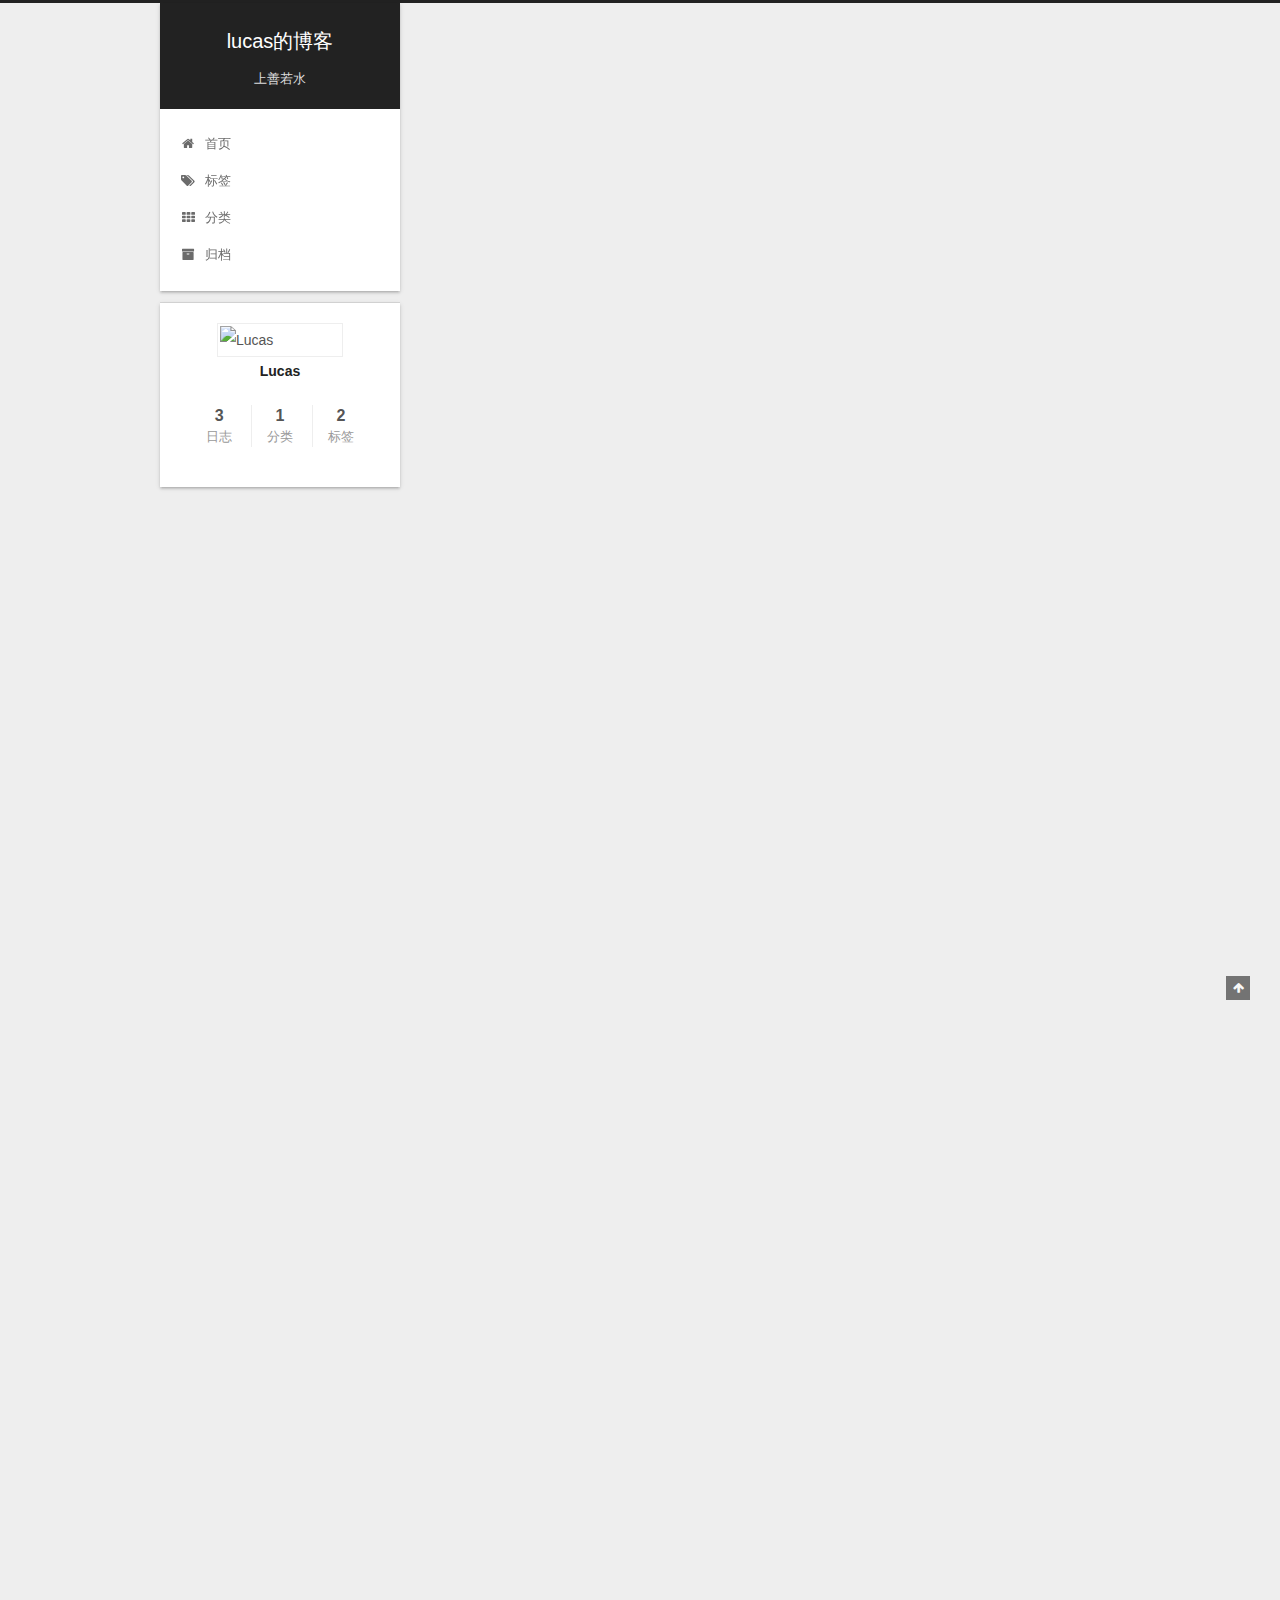
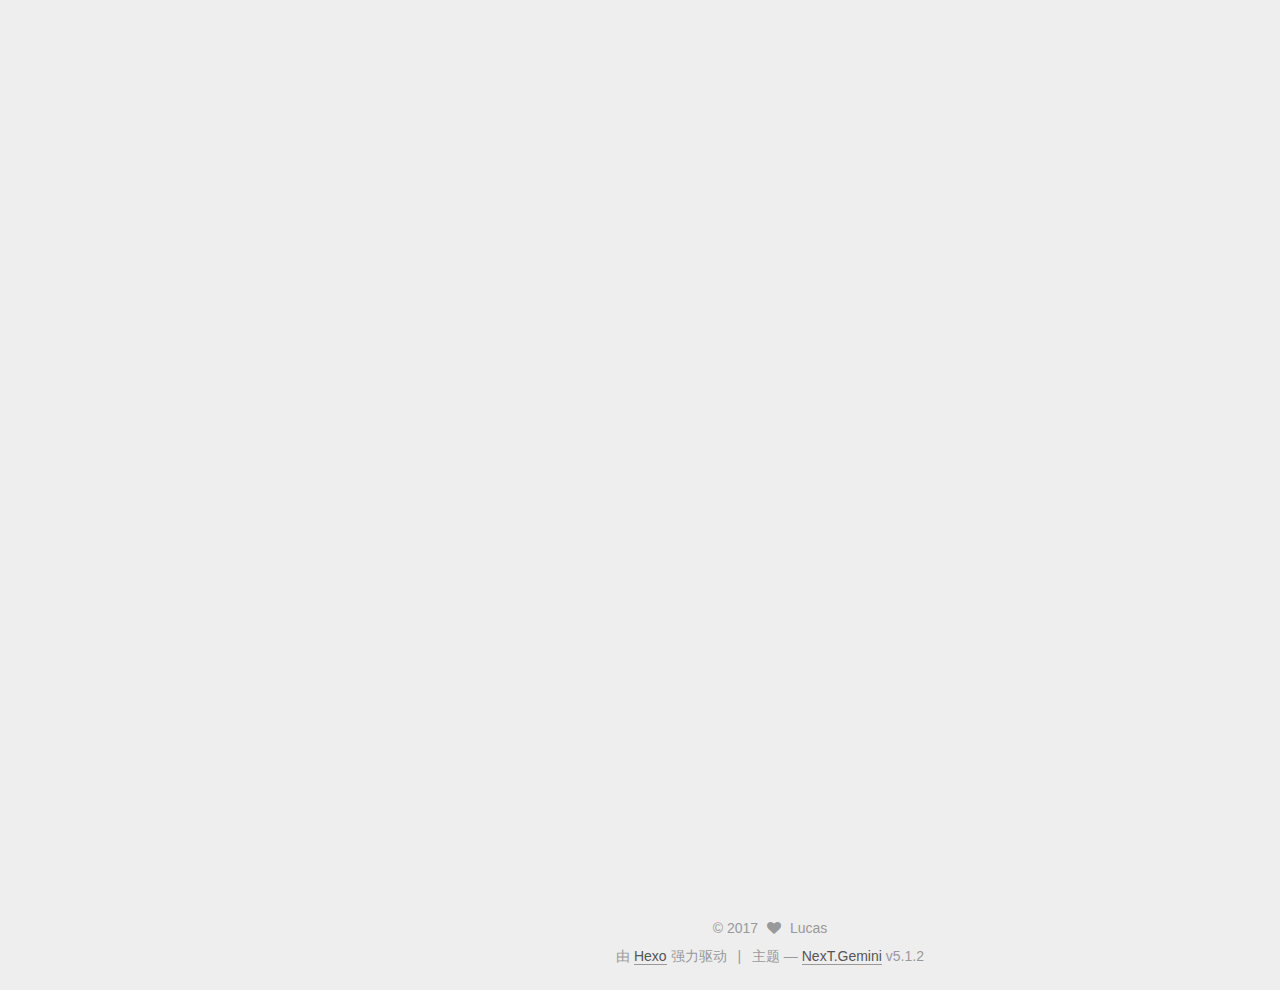
==== commit a9a125c9: "Update index.html" ====
--- a/index.html
+++ b/index.html
@@ -779,7 +779,7 @@
         <div class="site-author motion-element" itemprop="author" itemscope itemtype="http://schema.org/Person">
           
             <img class="site-author-image" itemprop="image"
-              src="http://owy9ws7bh.bkt.clouddn.com/newme.jpg"
+              src="http://owy9ws7bh.bkt.clouddn.com/newme.jpg?1=1"
               alt="Lucas" />
           
             <p class="site-author-name" itemprop="name">Lucas</p>
